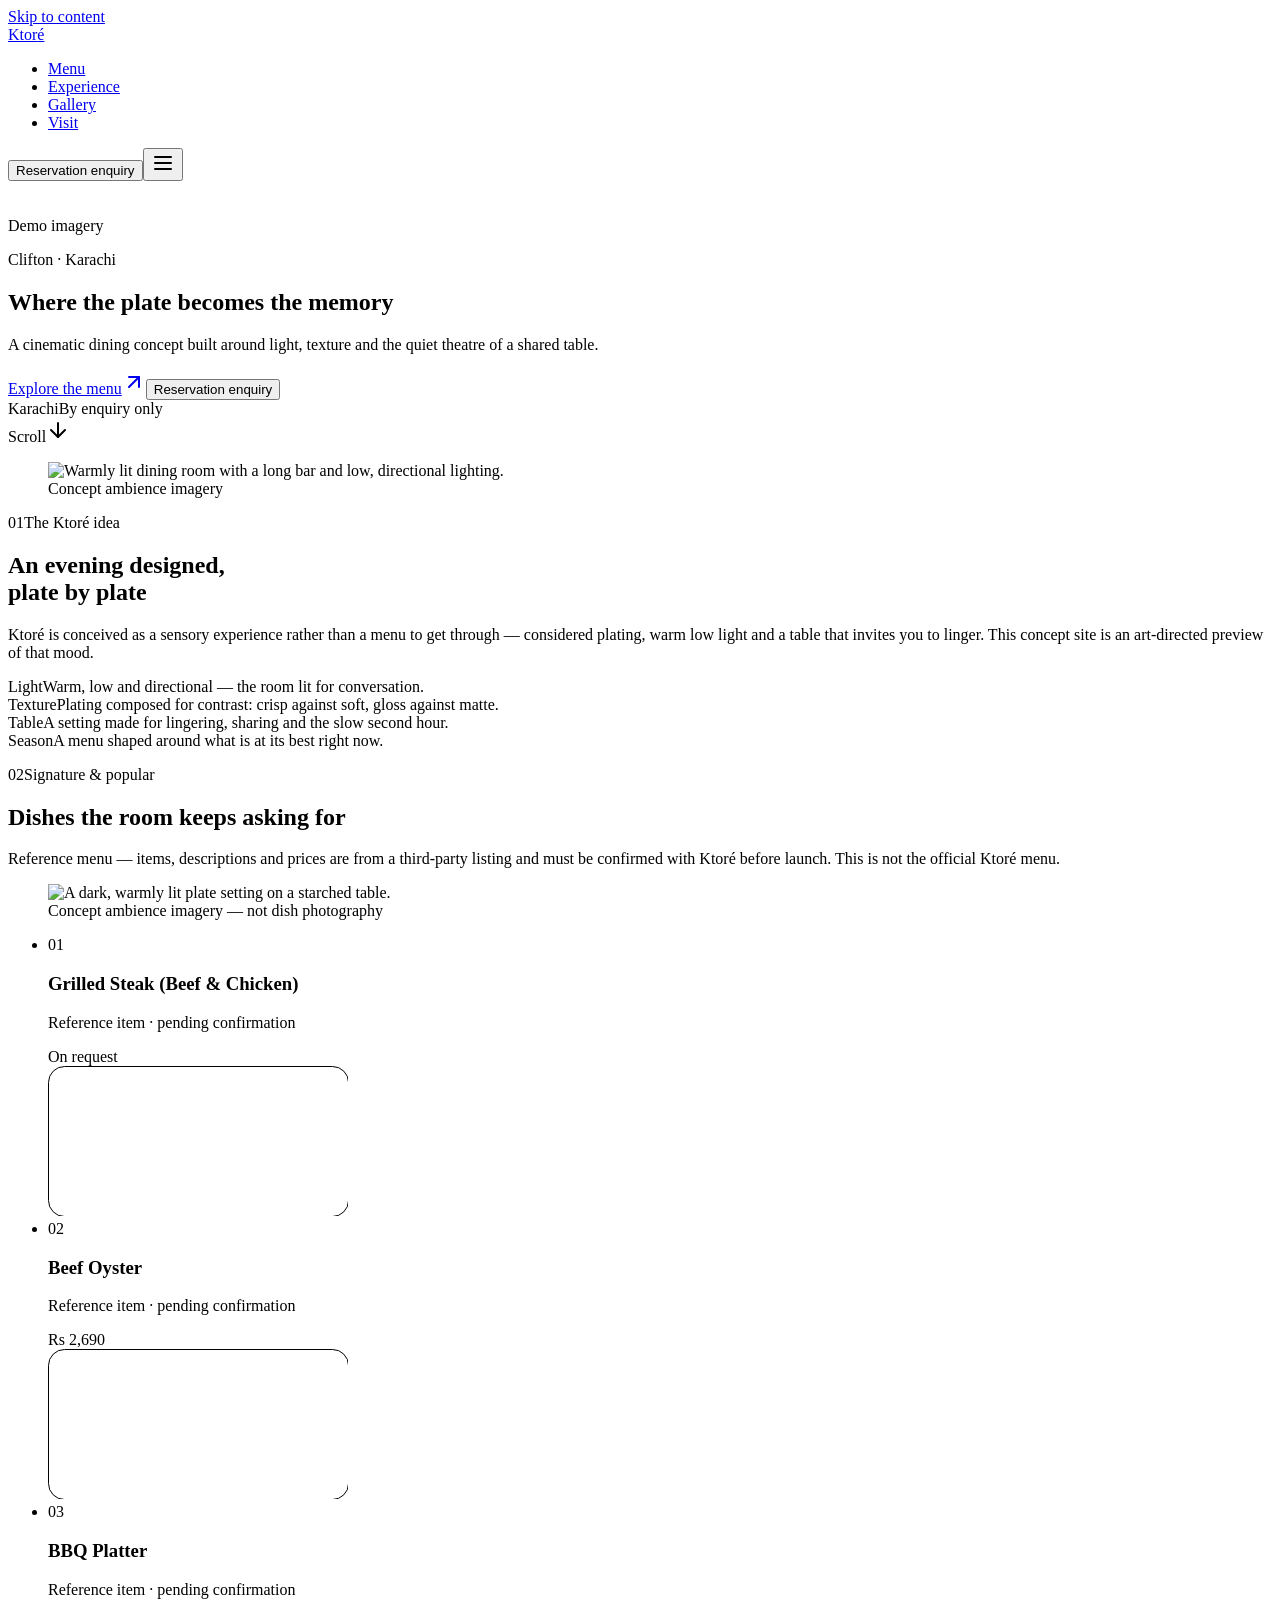
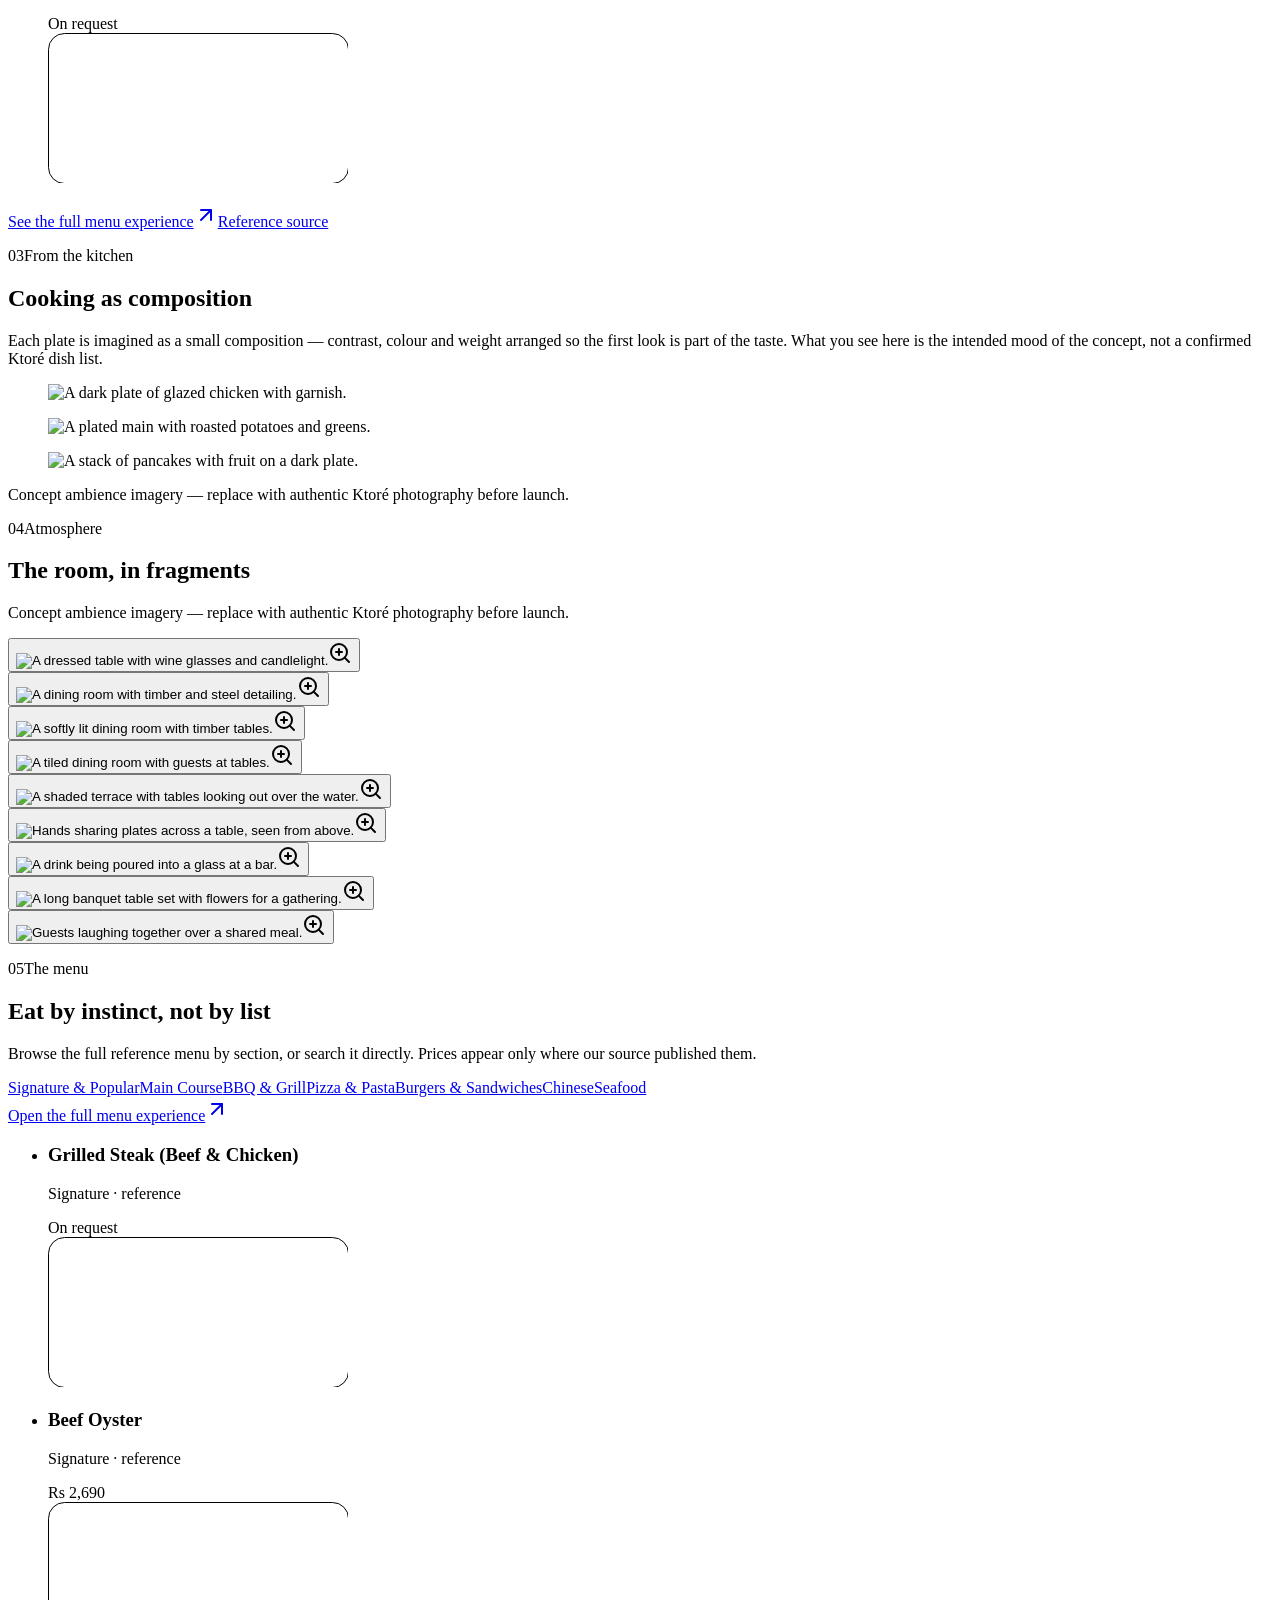
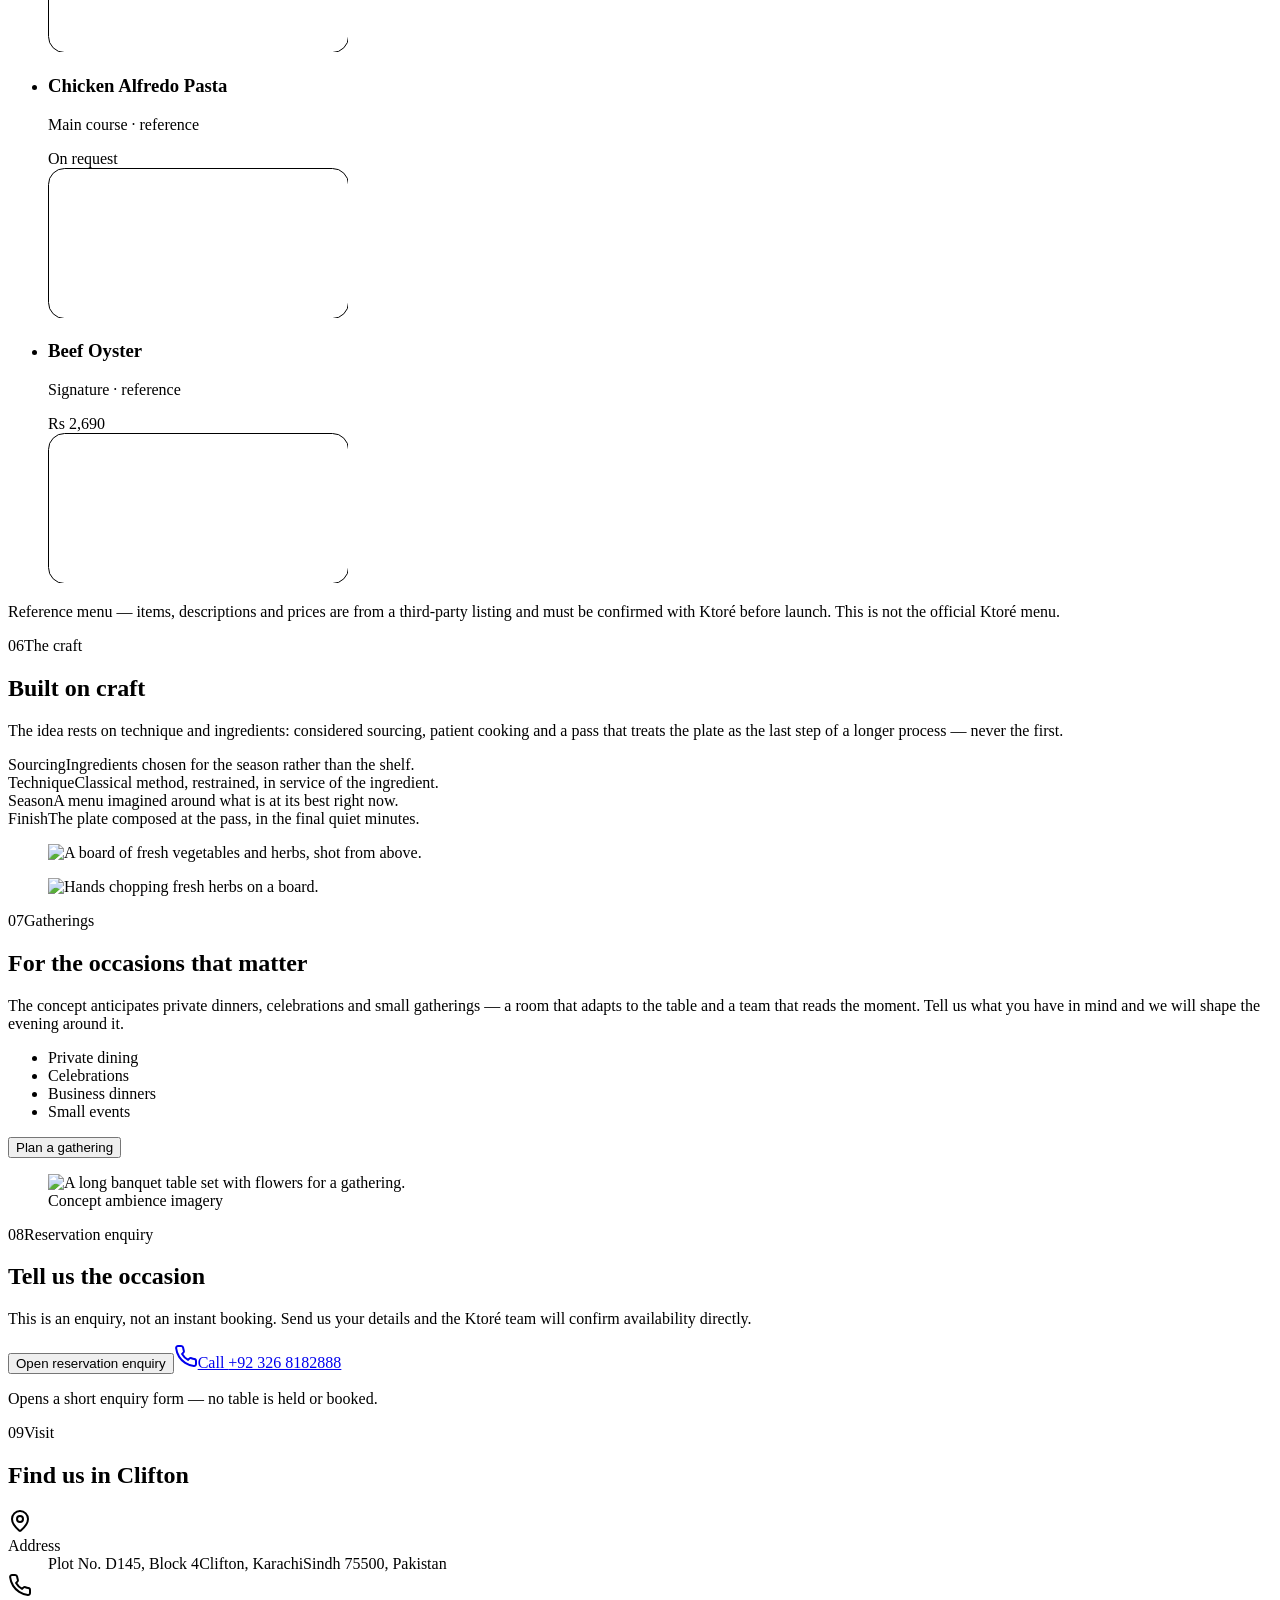
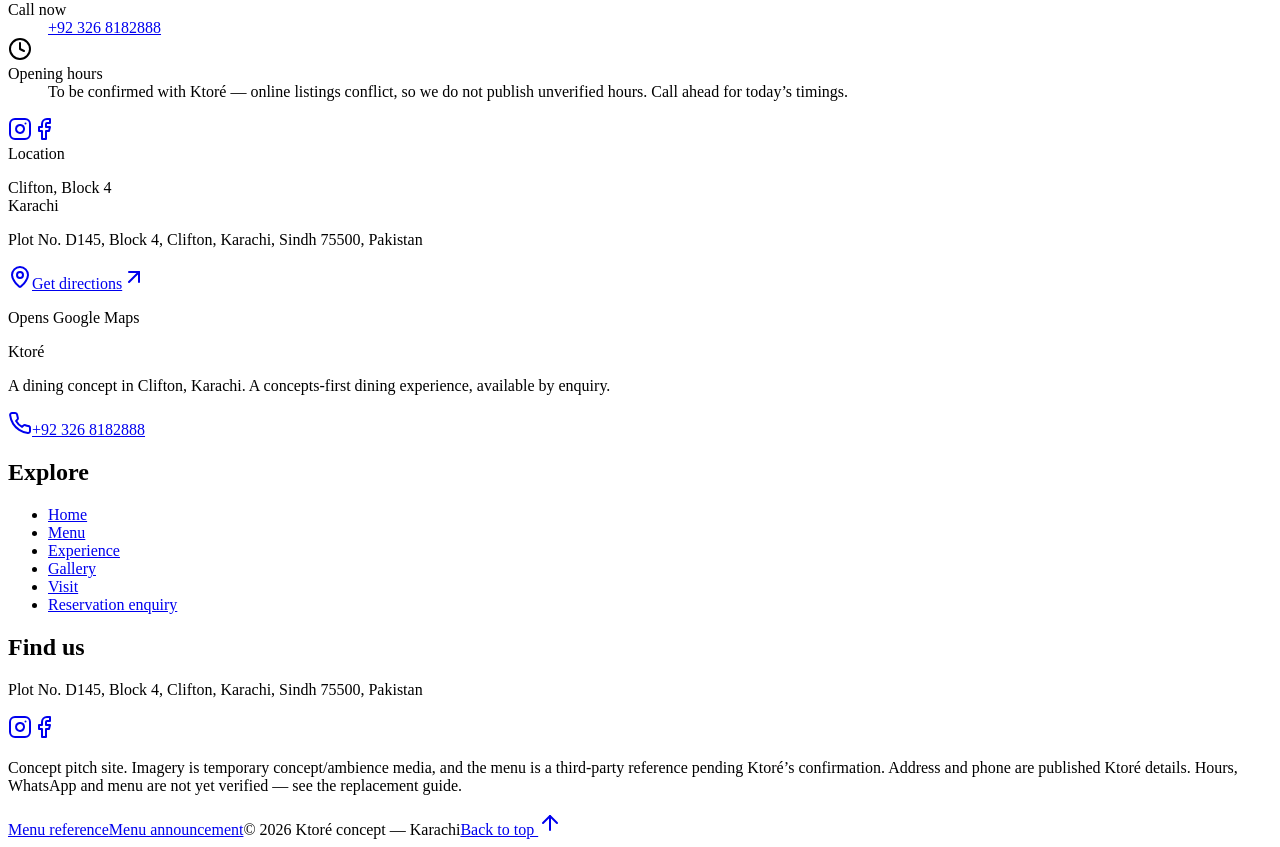
==== index.html @ 0208e98a "Ktore site — static export (text assets)" ====
<!DOCTYPE html><html lang="en"><head><meta charSet="utf-8"/><meta name="viewport" content="width=device-width, initial-scale=1"/><link rel="preload" as="image" href="/img/hero-slide-02.webp"/><link rel="preload" as="image" href="/img/hero-slide-03.webp"/><link rel="preload" as="image" href="/img/hero-slide-04.webp"/><link rel="preload" as="image" href="/img/hero-slide-01.webp" fetchPriority="high"/><link rel="stylesheet" href="/ktore/_next/static/css/7cfe028aac19ba8f.css" data-precedence="next"/><link rel="preload" as="script" fetchPriority="low" href="/ktore/_next/static/chunks/webpack-a883619502484ed4.js"/><script src="/ktore/_next/static/chunks/4bd1b696-903e752e9f93d89a.js" async=""></script><script src="/ktore/_next/static/chunks/517-4ba7aa63a525c199.js" async=""></script><script src="/ktore/_next/static/chunks/main-app-87e0a682cb314e7c.js" async=""></script><script src="/ktore/_next/static/chunks/173-38a0101bf500a076.js" async=""></script><script src="/ktore/_next/static/chunks/131-b9335e975015b406.js" async=""></script><script src="/ktore/_next/static/chunks/27-d2fb5fcc09aec7f6.js" async=""></script><script src="/ktore/_next/static/chunks/854-4ea108e101dfb0ae.js" async=""></script><script src="/ktore/_next/static/chunks/app/page-05467b8fd0f27588.js" async=""></script><script src="/ktore/_next/static/chunks/app/layout-158762ee330149ae.js" async=""></script><meta name="theme-color" content="#10272D"/><meta name="color-scheme" content="light"/><title>Ktoré — Cinematic dining in Clifton, Karachi</title><meta name="description" content="Ktoré is a dining concept in Clifton, Karachi — considered plating, warm low light and a table made for lingering. Explore the concept menu, ambience and reservation enquiry."/><meta name="application-name" content="Ktoré"/><meta name="keywords" content="Ktoré,Ktore Karachi,restaurant Clifton,dining Karachi,Ktoré menu"/><meta name="robots" content="index, follow"/><meta property="og:title" content="Ktoré — Cinematic dining in Clifton, Karachi"/><meta property="og:description" content="A sensory dining concept in Clifton, Karachi. Explore the reference menu, ambience gallery and reservation enquiry."/><meta property="og:url" content="https://ktore.example"/><meta property="og:site_name" content="Ktoré"/><meta property="og:image" content="https://ktore.example/media/demo/hero-poster.jpg"/><meta property="og:image:width" content="1920"/><meta property="og:image:height" content="1080"/><meta property="og:image:alt" content="Warmly lit dining table"/><meta property="og:type" content="website"/><meta name="twitter:card" content="summary_large_image"/><meta name="twitter:title" content="Ktoré — Cinematic dining in Clifton, Karachi"/><meta name="twitter:description" content="A sensory dining concept in Clifton, Karachi."/><meta name="twitter:image" content="https://ktore.example/media/demo/hero-poster.jpg"/><link rel="icon" href="/ktore/icon.svg?fee47fb4faf3935b" type="image/svg+xml" sizes="any"/><script src="/ktore/_next/static/chunks/polyfills-42372ed130431b0a.js" noModule=""></script></head><body><a href="#main" class="sr-only focus:not-sr-only focus:fixed focus:left-4 focus:top-4 focus:z-[100] focus:rounded-md focus:bg-petrol focus:px-4 focus:py-2 focus:text-porcelain">Skip to content</a><header class="fixed inset-x-0 top-0 z-50 transition-[background-color,backdrop-filter,border-color,padding] duration-500 ease-editorial py-4"><div class="container"><div class="flex items-center justify-between gap-4 rounded-xl px-3.5 transition-all duration-500 ease-editorial sm:px-4 h-[3.1rem] sm:h-[3.35rem] border border-transparent bg-petrol/0"><a aria-label="Ktoré — home" class="flex min-h-[44px] items-center gap-2.5 rounded-md px-1 py-1" href="/ktore"><span aria-hidden="true" class="h-[7px] w-[7px] rounded-full bg-copper shadow-[0_0_0_4px_rgba(212,164,125,0.18)]"></span><span class="font-display text-[1.55rem] leading-none tracking-[-0.03em] text-porcelain">Ktor<span class="text-copper">é</span></span></a><nav aria-label="Primary" class="hidden md:block"><ul class="flex items-center gap-1"><li><a class="rounded-md px-3.5 py-2 text-[0.83rem] font-medium tracking-tight text-porcelain/80 transition-colors duration-200 hover:text-porcelain" href="/ktore/menu">Menu</a></li><li><a class="rounded-md px-3.5 py-2 text-[0.83rem] font-medium tracking-tight text-porcelain/80 transition-colors duration-200 hover:text-porcelain" href="/ktore#experience">Experience</a></li><li><a class="rounded-md px-3.5 py-2 text-[0.83rem] font-medium tracking-tight text-porcelain/80 transition-colors duration-200 hover:text-porcelain" href="/ktore#gallery">Gallery</a></li><li><a class="rounded-md px-3.5 py-2 text-[0.83rem] font-medium tracking-tight text-porcelain/80 transition-colors duration-200 hover:text-porcelain" href="/ktore#visit">Visit</a></li></ul></nav><div class="flex items-center gap-2"><button class="relative items-center justify-center gap-2 whitespace-nowrap rounded-full font-sans font-medium tracking-tight transition-[transform,border-color,background-color,color,box-shadow] duration-200 ease-editorial active:scale-[0.97] disabled:pointer-events-none disabled:opacity-50 focus-visible:outline-none cta-glass hover:-translate-y-[1px] h-9 px-4 text-[0.8rem] hidden sm:inline-flex" type="button">Reservation enquiry</button><button type="button" aria-label="Open navigation menu" class="inline-flex h-11 w-11 items-center justify-center rounded-full text-porcelain transition-colors hover:bg-porcelain/10 md:hidden" aria-haspopup="dialog" aria-expanded="false" data-state="closed"><svg xmlns="http://www.w3.org/2000/svg" width="24" height="24" viewBox="0 0 24 24" fill="none" stroke="currentColor" stroke-width="2" stroke-linecap="round" stroke-linejoin="round" class="lucide lucide-menu h-5 w-5" aria-hidden="true"><line x1="4" x2="20" y1="12" y2="12"></line><line x1="4" x2="20" y1="6" y2="6"></line><line x1="4" x2="20" y1="18" y2="18"></line></svg></button></div></div></div></header><main id="main"><section aria-label="Introduction" class="relative isolate flex min-h-[90svh] flex-col justify-end overflow-hidden bg-petrol-deep pb-14 pt-28 text-porcelain sm:min-h-[92svh] sm:pb-20 sm:pt-32 lg:min-h-screen"><div class="absolute inset-0 overflow-hidden"><div class="absolute inset-0" aria-hidden="true"><div class="hidden"><img src="/img/hero-slide-02.webp" alt="" aria-hidden="true"/><img src="/img/hero-slide-03.webp" alt="" aria-hidden="true"/><img src="/img/hero-slide-04.webp" alt="" aria-hidden="true"/></div><img src="/img/hero-slide-01.webp" alt="" aria-hidden="true" decoding="async" fetchPriority="high" class="absolute inset-0 h-full w-full object-cover object-center"/><img src="/img/hero-slide-01.webp" alt="" aria-hidden="true" decoding="async" class="absolute inset-0 h-full w-full object-cover object-center" style="animation:hero-reveal 5000ms cubic-bezier(0.42, 0, 0.58, 1) both, slow-drift 26s cubic-bezier(0.65, 0, 0.35, 1) infinite"/></div><div aria-hidden="true" class="absolute inset-0" style="background:linear-gradient(180deg, rgba(8,22,26,0.5) 0%, rgba(8,22,26,0.2) 28%, rgba(8,22,26,0.5) 62%, rgba(8,22,26,0.9) 100%)"></div><div aria-hidden="true" class="absolute inset-0" style="background:radial-gradient(115% 78% at 50% 30%, rgba(8,22,26,0) 42%, rgba(8,22,26,0.5) 100%)"></div><span class="absolute bottom-3 right-4 z-10 hidden text-2xs uppercase tracking-label text-porcelain/45 sm:block">Demo imagery</span></div><div class="container relative z-10"><div class="max-w-[62rem]"><p class="label flex items-center gap-3 text-copper animate-fade-rise [animation-delay:var(--d)] [animation-fill-mode:both]" style="--d:80ms"><span aria-hidden="true" class="h-px w-8 bg-copper/70"></span>Clifton · Karachi</p><h1 class="mt-5 font-display text-display-lg font-normal text-porcelain text-shadow-cinematic"><span class="block animate-fade-rise [animation-delay:var(--d)] [animation-fill-mode:both]" style="--d:180ms">Where the plate<!-- --> </span><span class="block animate-fade-rise [animation-delay:var(--d)] [animation-fill-mode:both]" style="--d:300ms">becomes the <span class="italic text-copper">memory</span></span></h1><p class="mt-7 max-w-[34rem] text-[1.02rem] leading-relaxed text-porcelain/80 animate-fade-rise [animation-delay:var(--d)] [animation-fill-mode:both]" style="--d:440ms">A cinematic dining concept built around light, texture and the quiet theatre of a shared table.</p><div class="mt-9 flex flex-col gap-3 sm:flex-row sm:items-center animate-fade-rise [animation-delay:var(--d)] [animation-fill-mode:both]" style="--d:560ms"><a class="relative inline-flex items-center justify-center gap-2 whitespace-nowrap rounded-full font-sans font-medium tracking-tight transition-[transform,border-color,background-color,color,box-shadow] duration-200 ease-editorial active:scale-[0.97] disabled:pointer-events-none disabled:opacity-50 focus-visible:outline-none cta-glass hover:-translate-y-[1px] h-[3.35rem] px-8 text-[0.95rem]" href="/ktore/menu">Explore the menu<svg xmlns="http://www.w3.org/2000/svg" width="24" height="24" viewBox="0 0 24 24" fill="none" stroke="currentColor" stroke-width="2" stroke-linecap="round" stroke-linejoin="round" class="lucide lucide-arrow-up-right h-4 w-4" aria-hidden="true"><path d="M7 7h10v10"></path><path d="M7 17 17 7"></path></svg></a><button class="relative inline-flex items-center justify-center gap-2 whitespace-nowrap rounded-full font-sans font-medium tracking-tight transition-[transform,border-color,background-color,color,box-shadow] duration-200 ease-editorial active:scale-[0.97] disabled:pointer-events-none disabled:opacity-50 focus-visible:outline-none cta-glass h-[3.35rem] px-8 text-[0.95rem]" type="button">Reservation enquiry</button></div><div class="mt-10 flex items-center gap-4 text-2xs uppercase tracking-label text-porcelain/55 animate-fade-rise [animation-delay:var(--d)] [animation-fill-mode:both]" style="--d:680ms"><span>Karachi</span><span aria-hidden="true" class="h-3 w-px bg-porcelain/25"></span><span>By enquiry only</span></div></div></div><div aria-hidden="true" class="pointer-events-none absolute bottom-7 left-1/2 z-10 hidden -translate-x-1/2 flex-col items-center gap-2 lg:flex animate-fade-rise [animation-delay:var(--d)] [animation-fill-mode:both]" style="--d:820ms"><span class="text-2xs uppercase tracking-label text-porcelain/45">Scroll</span><span class="relative h-12 w-px overflow-hidden bg-porcelain/20"><span class="absolute inset-x-0 top-0 h-4 bg-copper animate-scroll-cue"></span></span><svg xmlns="http://www.w3.org/2000/svg" width="24" height="24" viewBox="0 0 24 24" fill="none" stroke="currentColor" stroke-width="2" stroke-linecap="round" stroke-linejoin="round" class="lucide lucide-arrow-down h-3 w-3 text-porcelain/40"><path d="M12 5v14"></path><path d="m19 12-7 7-7-7"></path></svg></div></section><section id="experience" aria-labelledby="experience-title" class="relative bg-porcelain"><div class="border-b border-line/10 bg-porcelain-dim"><div class="container py-14 sm:py-20"><div class="reveal"><figure class="relative mx-auto max-w-[72rem] overflow-hidden rounded-2xl shadow-lift"><div class="aspect-[3/2] w-full sm:aspect-[16/7]"><img src="/img/gal-interior-01.webp" srcSet="/img/gal-interior-01-sm.webp 720w, /img/gal-interior-01.webp 1600w" sizes="(max-width: 768px) 100vw, 1024px" alt="Warmly lit dining room with a long bar and low, directional lighting." loading="lazy" decoding="async" fetchPriority="auto" class="h-full w-full object-cover scale-[1.02]"/></div><div aria-hidden="true" class="pointer-events-none absolute inset-0" style="background:linear-gradient(180deg, rgba(8,22,26,0.10) 0%, rgba(8,22,26,0) 40%, rgba(8,22,26,0.35) 100%)"></div><figcaption class="absolute bottom-3 left-4 text-2xs uppercase tracking-label text-porcelain/70">Concept ambience imagery</figcaption></figure></div></div></div><div class="container py-16 sm:py-28"><div class="grid gap-12 lg:grid-cols-12 lg:gap-16"><div class="reveal min-w-0 lg:col-span-5"><p class="label flex items-center gap-3 text-copper-deep"><span aria-hidden="true" class="h-px w-8 bg-copper-deep/60"></span><span class="text-petrol/40">01</span>The Ktoré idea</p><h2 class="font-display font-normal tracking-tight mt-5 text-petrol" id="experience-title">An evening designed,<br/><span class="italic text-copper-deep">plate by plate</span></h2></div><div class="min-w-0 lg:col-span-6 lg:col-start-7"><div class="reveal"><p class="text-[1.06rem] leading-relaxed text-petrol/75">Ktoré is conceived as a sensory experience rather than a menu to get through — considered plating, warm low light and a table that invites you to linger. This concept site is an art-directed preview of that mood.</p></div><div class="mt-10"><div class="reveal"><div class="group grid grid-cols-[auto_1fr] items-baseline gap-x-6 border-t border-line/10 py-5"><span class="font-display text-[1.3rem] text-petrol">Light</span><span class="text-[0.95rem] leading-relaxed text-petrol/65">Warm, low and directional — the room lit for conversation.</span></div></div><div class="reveal"><div class="group grid grid-cols-[auto_1fr] items-baseline gap-x-6 border-t border-line/10 py-5"><span class="font-display text-[1.3rem] text-petrol">Texture</span><span class="text-[0.95rem] leading-relaxed text-petrol/65">Plating composed for contrast: crisp against soft, gloss against matte.</span></div></div><div class="reveal"><div class="group grid grid-cols-[auto_1fr] items-baseline gap-x-6 border-t border-line/10 py-5"><span class="font-display text-[1.3rem] text-petrol">Table</span><span class="text-[0.95rem] leading-relaxed text-petrol/65">A setting made for lingering, sharing and the slow second hour.</span></div></div><div class="reveal"><div class="group grid grid-cols-[auto_1fr] items-baseline gap-x-6 border-t border-line/10 py-5"><span class="font-display text-[1.3rem] text-petrol">Season</span><span class="text-[0.95rem] leading-relaxed text-petrol/65">A menu shaped around what is at its best right now.</span></div></div><span aria-hidden="true" class="block h-px w-full bg-line/10"></span></div></div></div></div></section><section id="signature" aria-labelledby="signature-title" class="relative bg-petrol-deep py-20 text-porcelain sm:py-28"><div class="container"><div class="flex flex-col gap-4 sm:flex-row sm:items-end sm:justify-between"><div class="reveal"><p class="label flex items-center gap-3 text-copper"><span aria-hidden="true" class="h-px w-8 bg-copper/70"></span><span class="text-porcelain/45">02</span>Signature &amp; popular</p><h2 class="font-display font-normal tracking-tight mt-5 max-w-[18ch] text-porcelain" id="signature-title">Dishes the room <span class="italic text-copper">keeps asking for</span></h2></div><div class="reveal"><p class="max-w-[30rem] text-[0.95rem] leading-relaxed text-porcelain/60">Reference menu — items, descriptions and prices are from a third-party listing and must be confirmed with Ktoré before launch. This is not the official Ktoré menu.</p></div></div><div class="mt-14 grid gap-10 lg:grid-cols-12 lg:gap-14"><div class="reveal min-w-0 lg:col-span-5"><figure class="overflow-hidden rounded-2xl"><div class="aspect-[4/5] w-full"><img src="/img/gal-plate-04.webp" srcSet="/img/gal-plate-04-sm.webp 720w, /img/gal-plate-04.webp 1600w" sizes="(max-width: 1024px) 100vw, 40vw" alt="A dark, warmly lit plate setting on a starched table." loading="lazy" decoding="async" fetchPriority="auto" class="h-full w-full object-cover"/></div><figcaption class="mt-3 flex items-center gap-2 text-2xs uppercase tracking-label text-porcelain/45"><span aria-hidden="true" class="h-1.5 w-1.5 rounded-full bg-copper"></span>Concept ambience imagery — not dish photography</figcaption></figure></div><div class="min-w-0 lg:col-span-7"><ul class="flex flex-col gap-3"><li class="reveal"><div class="group relative rounded-2xl" data-stroke="on"><div class="flex items-center justify-between gap-6 px-6 py-6 sm:px-8 sm:py-7"><div class="min-w-0"><div class="flex items-center gap-3"><span class="font-sans text-2xs tabular-nums text-porcelain/40">01</span><h3 class="truncate font-display text-[1.35rem] leading-tight text-porcelain sm:text-[1.6rem]">Grilled Steak (Beef &amp; Chicken)</h3></div><p class="mt-2 pl-8 text-2xs uppercase tracking-label text-porcelain/45">Reference item · pending confirmation</p></div><div class="shrink-0 text-right"><span class="font-display text-[1.05rem] text-copper">On request</span></div></div><svg aria-hidden="true" class="pointer-events-none absolute inset-0 h-full w-full text-copper" fill="none"><rect x="0.5" y="0.5" width="100%" height="100%" rx="16" pathLength="1" stroke="currentColor" stroke-width="1" class="stroke-draw"></rect></svg></div></li><li class="reveal"><div class="group relative rounded-2xl"><div class="flex items-center justify-between gap-6 px-6 py-6 sm:px-8 sm:py-7"><div class="min-w-0"><div class="flex items-center gap-3"><span class="font-sans text-2xs tabular-nums text-porcelain/40">02</span><h3 class="truncate font-display text-[1.35rem] leading-tight text-porcelain sm:text-[1.6rem]">Beef Oyster</h3></div><p class="mt-2 pl-8 text-2xs uppercase tracking-label text-porcelain/45">Reference item · pending confirmation</p></div><div class="shrink-0 text-right"><span class="font-display text-[1.05rem] text-copper">Rs 2,690</span></div></div><svg aria-hidden="true" class="pointer-events-none absolute inset-0 h-full w-full text-mist" fill="none"><rect x="0.5" y="0.5" width="100%" height="100%" rx="16" pathLength="1" stroke="currentColor" stroke-width="1" class="stroke-draw"></rect></svg></div></li><li class="reveal"><div class="group relative rounded-2xl"><div class="flex items-center justify-between gap-6 px-6 py-6 sm:px-8 sm:py-7"><div class="min-w-0"><div class="flex items-center gap-3"><span class="font-sans text-2xs tabular-nums text-porcelain/40">03</span><h3 class="truncate font-display text-[1.35rem] leading-tight text-porcelain sm:text-[1.6rem]">BBQ Platter</h3></div><p class="mt-2 pl-8 text-2xs uppercase tracking-label text-porcelain/45">Reference item · pending confirmation</p></div><div class="shrink-0 text-right"><span class="font-display text-[1.05rem] text-copper">On request</span></div></div><svg aria-hidden="true" class="pointer-events-none absolute inset-0 h-full w-full text-mist" fill="none"><rect x="0.5" y="0.5" width="100%" height="100%" rx="16" pathLength="1" stroke="currentColor" stroke-width="1" class="stroke-draw"></rect></svg></div></li></ul><div class="reveal"><div class="mt-8 flex flex-wrap items-center gap-x-6 gap-y-3"><a class="group inline-flex items-center gap-2 py-1.5 text-[0.9rem] font-medium text-porcelain" href="/ktore/menu"><span class="link-underline">See the full menu experience</span><svg xmlns="http://www.w3.org/2000/svg" width="24" height="24" viewBox="0 0 24 24" fill="none" stroke="currentColor" stroke-width="2" stroke-linecap="round" stroke-linejoin="round" class="lucide lucide-arrow-up-right h-4 w-4 text-copper transition-transform duration-300 group-hover:-translate-y-0.5 group-hover:translate-x-0.5" aria-hidden="true"><path d="M7 7h10v10"></path><path d="M7 17 17 7"></path></svg></a><a href="https://foodiespakistan.pk/karachi/ktore-menu-karachi-with-prices/" target="_blank" rel="noopener noreferrer" class="inline-flex min-h-[24px] items-center py-1 text-2xs uppercase tracking-label text-porcelain/45 underline-offset-4 hover:text-porcelain/80 hover:underline">Reference source</a></div></div></div></div></div></section><section id="culinary" aria-labelledby="culinary-title" class="relative bg-porcelain-dim py-20 sm:py-28"><div class="container"><div class="grid gap-8 lg:grid-cols-12 lg:items-end lg:gap-14"><div class="reveal min-w-0 lg:col-span-7"><p class="label flex items-center gap-3 text-copper-deep"><span aria-hidden="true" class="h-px w-8 bg-copper-deep/60"></span><span class="text-petrol/40">03</span>From the kitchen</p><h2 class="font-display font-normal tracking-tight mt-5 max-w-[15ch] text-petrol" id="culinary-title">Cooking as <span class="italic text-copper-deep">composition</span></h2></div><div class="reveal min-w-0 lg:col-span-5"><p class="text-[1rem] leading-relaxed text-petrol/70">Each plate is imagined as a small composition — contrast, colour and weight arranged so the first look is part of the taste. What you see here is the intended mood of the concept, not a confirmed Ktoré dish list.</p></div></div><div class="mt-12 grid grid-cols-2 gap-4 sm:gap-5 lg:grid-cols-12"><div class="reveal col-span-2 aspect-[4/3] min-w-0 sm:aspect-[16/9] lg:col-span-12 lg:aspect-[16/7]"><figure class="h-full w-full overflow-hidden rounded-2xl shadow-soft"><img src="/img/gal-plate-03.webp" srcSet="/img/gal-plate-03-sm.webp 720w, /img/gal-plate-03.webp 1600w" sizes="(max-width: 1024px) 100vw, 100vw" alt="A dark plate of glazed chicken with garnish." loading="lazy" decoding="async" fetchPriority="auto" class="h-full w-full object-cover"/></figure></div><div class="reveal col-span-1 aspect-[4/5] min-w-0 sm:aspect-[4/3] lg:col-span-6"><figure class="h-full w-full overflow-hidden rounded-2xl shadow-soft"><img src="/img/gal-plate-01.webp" srcSet="/img/gal-plate-01-sm.webp 720w, /img/gal-plate-01.webp 1600w" sizes="(max-width: 1024px) 50vw, 50vw" alt="A plated main with roasted potatoes and greens." loading="lazy" decoding="async" fetchPriority="auto" class="h-full w-full object-cover"/></figure></div><div class="reveal col-span-1 aspect-[4/5] min-w-0 sm:aspect-[4/3] lg:col-span-6"><figure class="h-full w-full overflow-hidden rounded-2xl shadow-soft"><img src="/img/gal-dessert-01.webp" srcSet="/img/gal-dessert-01-sm.webp 720w, /img/gal-dessert-01.webp 1600w" sizes="(max-width: 1024px) 50vw, 50vw" alt="A stack of pancakes with fruit on a dark plate." loading="lazy" decoding="async" fetchPriority="auto" class="h-full w-full object-cover"/></figure></div></div><p class="mt-5 text-2xs uppercase tracking-label text-petrol/45">Concept ambience imagery — replace with authentic Ktoré photography before launch.</p></div></section><section id="gallery" aria-labelledby="gallery-title" class="relative bg-petrol-deep py-20 text-porcelain sm:py-28"><div class="container"><div class="flex flex-col gap-4 sm:flex-row sm:items-end sm:justify-between"><div class="reveal"><p class="label flex items-center gap-3 text-copper"><span aria-hidden="true" class="h-px w-8 bg-copper/70"></span><span class="text-porcelain/45">04</span>Atmosphere</p><h2 class="font-display font-normal tracking-tight mt-5 max-w-[16ch] text-porcelain" id="gallery-title">The room, <span class="italic text-copper">in fragments</span></h2></div><div class="reveal"><p class="max-w-[28rem] text-[0.9rem] leading-relaxed text-porcelain/60">Concept ambience imagery — replace with authentic Ktoré photography before launch.</p></div></div><div class="mt-12 grid grid-cols-2 gap-4 sm:gap-5 lg:grid-cols-12"><div class="reveal min-w-0 col-span-2 aspect-[4/5] lg:col-span-8 lg:aspect-[16/10]"><button type="button" aria-label="Open image 1 of 9: A dressed table with wine glasses and candlelight." class="group relative block h-full w-full overflow-hidden rounded-xl border border-line-invert/10 focus-visible:outline-none"><img src="/img/gal-atmosphere-01.webp" srcSet="/img/gal-atmosphere-01-sm.webp 720w, /img/gal-atmosphere-01.webp 1600w" sizes="(max-width: 640px) 50vw, (max-width: 1024px) 33vw, 25vw" alt="A dressed table with wine glasses and candlelight." loading="lazy" decoding="async" fetchPriority="auto" class="h-full w-full object-cover transition-transform duration-1000 ease-editorial group-hover:scale-[1.05]"/><span aria-hidden="true" class="absolute inset-0 bg-petrol-deep/0 transition-colors duration-500 group-hover:bg-petrol-deep/25"></span><span aria-hidden="true" class="absolute right-3 top-3 flex h-9 w-9 items-center justify-center rounded-full bg-porcelain/85 text-petrol opacity-0 transition-opacity duration-300 group-hover:opacity-100 group-focus-visible:opacity-100"><svg xmlns="http://www.w3.org/2000/svg" width="24" height="24" viewBox="0 0 24 24" fill="none" stroke="currentColor" stroke-width="2" stroke-linecap="round" stroke-linejoin="round" class="lucide lucide-zoom-in h-4 w-4"><circle cx="11" cy="11" r="8"></circle><line x1="21" x2="16.65" y1="21" y2="16.65"></line><line x1="11" x2="11" y1="8" y2="14"></line><line x1="8" x2="14" y1="11" y2="11"></line></svg></span></button></div><div class="reveal min-w-0 col-span-1 aspect-[3/4] lg:col-span-4 lg:aspect-[4/5]"><button type="button" aria-label="Open image 2 of 9: A dining room with timber and steel detailing." class="group relative block h-full w-full overflow-hidden rounded-xl border border-line-invert/10 focus-visible:outline-none"><img src="/img/gal-interior-02.webp" srcSet="/img/gal-interior-02-sm.webp 720w, /img/gal-interior-02.webp 1600w" sizes="(max-width: 640px) 50vw, (max-width: 1024px) 33vw, 25vw" alt="A dining room with timber and steel detailing." loading="lazy" decoding="async" fetchPriority="auto" class="h-full w-full object-cover transition-transform duration-1000 ease-editorial group-hover:scale-[1.05]"/><span aria-hidden="true" class="absolute inset-0 bg-petrol-deep/0 transition-colors duration-500 group-hover:bg-petrol-deep/25"></span><span aria-hidden="true" class="absolute right-3 top-3 flex h-9 w-9 items-center justify-center rounded-full bg-porcelain/85 text-petrol opacity-0 transition-opacity duration-300 group-hover:opacity-100 group-focus-visible:opacity-100"><svg xmlns="http://www.w3.org/2000/svg" width="24" height="24" viewBox="0 0 24 24" fill="none" stroke="currentColor" stroke-width="2" stroke-linecap="round" stroke-linejoin="round" class="lucide lucide-zoom-in h-4 w-4"><circle cx="11" cy="11" r="8"></circle><line x1="21" x2="16.65" y1="21" y2="16.65"></line><line x1="11" x2="11" y1="8" y2="14"></line><line x1="8" x2="14" y1="11" y2="11"></line></svg></span></button></div><div class="reveal min-w-0 col-span-1 aspect-[3/4] lg:col-span-4 lg:aspect-[4/5]"><button type="button" aria-label="Open image 3 of 9: A softly lit dining room with timber tables." class="group relative block h-full w-full overflow-hidden rounded-xl border border-line-invert/10 focus-visible:outline-none"><img src="/img/gal-interior-03.webp" srcSet="/img/gal-interior-03-sm.webp 720w, /img/gal-interior-03.webp 1600w" sizes="(max-width: 640px) 50vw, (max-width: 1024px) 33vw, 25vw" alt="A softly lit dining room with timber tables." loading="lazy" decoding="async" fetchPriority="auto" class="h-full w-full object-cover transition-transform duration-1000 ease-editorial group-hover:scale-[1.05]"/><span aria-hidden="true" class="absolute inset-0 bg-petrol-deep/0 transition-colors duration-500 group-hover:bg-petrol-deep/25"></span><span aria-hidden="true" class="absolute right-3 top-3 flex h-9 w-9 items-center justify-center rounded-full bg-porcelain/85 text-petrol opacity-0 transition-opacity duration-300 group-hover:opacity-100 group-focus-visible:opacity-100"><svg xmlns="http://www.w3.org/2000/svg" width="24" height="24" viewBox="0 0 24 24" fill="none" stroke="currentColor" stroke-width="2" stroke-linecap="round" stroke-linejoin="round" class="lucide lucide-zoom-in h-4 w-4"><circle cx="11" cy="11" r="8"></circle><line x1="21" x2="16.65" y1="21" y2="16.65"></line><line x1="11" x2="11" y1="8" y2="14"></line><line x1="8" x2="14" y1="11" y2="11"></line></svg></span></button></div><div class="reveal min-w-0 col-span-1 aspect-[4/5] lg:col-span-4 lg:aspect-[4/5]"><button type="button" aria-label="Open image 4 of 9: A tiled dining room with guests at tables." class="group relative block h-full w-full overflow-hidden rounded-xl border border-line-invert/10 focus-visible:outline-none"><img src="/img/gal-interior-05.webp" srcSet="/img/gal-interior-05-sm.webp 720w, /img/gal-interior-05.webp 1600w" sizes="(max-width: 640px) 50vw, (max-width: 1024px) 33vw, 25vw" alt="A tiled dining room with guests at tables." loading="lazy" decoding="async" fetchPriority="auto" class="h-full w-full object-cover transition-transform duration-1000 ease-editorial group-hover:scale-[1.05]"/><span aria-hidden="true" class="absolute inset-0 bg-petrol-deep/0 transition-colors duration-500 group-hover:bg-petrol-deep/25"></span><span aria-hidden="true" class="absolute right-3 top-3 flex h-9 w-9 items-center justify-center rounded-full bg-porcelain/85 text-petrol opacity-0 transition-opacity duration-300 group-hover:opacity-100 group-focus-visible:opacity-100"><svg xmlns="http://www.w3.org/2000/svg" width="24" height="24" viewBox="0 0 24 24" fill="none" stroke="currentColor" stroke-width="2" stroke-linecap="round" stroke-linejoin="round" class="lucide lucide-zoom-in h-4 w-4"><circle cx="11" cy="11" r="8"></circle><line x1="21" x2="16.65" y1="21" y2="16.65"></line><line x1="11" x2="11" y1="8" y2="14"></line><line x1="8" x2="14" y1="11" y2="11"></line></svg></span></button></div><div class="reveal min-w-0 col-span-1 aspect-[4/5] lg:col-span-4 lg:aspect-[4/5]"><button type="button" aria-label="Open image 5 of 9: A shaded terrace with tables looking out over the water." class="group relative block h-full w-full overflow-hidden rounded-xl border border-line-invert/10 focus-visible:outline-none"><img src="/img/gal-terrace-01.webp" srcSet="/img/gal-terrace-01-sm.webp 720w, /img/gal-terrace-01.webp 1600w" sizes="(max-width: 640px) 50vw, (max-width: 1024px) 33vw, 25vw" alt="A shaded terrace with tables looking out over the water." loading="lazy" decoding="async" fetchPriority="auto" class="h-full w-full object-cover transition-transform duration-1000 ease-editorial group-hover:scale-[1.05]"/><span aria-hidden="true" class="absolute inset-0 bg-petrol-deep/0 transition-colors duration-500 group-hover:bg-petrol-deep/25"></span><span aria-hidden="true" class="absolute right-3 top-3 flex h-9 w-9 items-center justify-center rounded-full bg-porcelain/85 text-petrol opacity-0 transition-opacity duration-300 group-hover:opacity-100 group-focus-visible:opacity-100"><svg xmlns="http://www.w3.org/2000/svg" width="24" height="24" viewBox="0 0 24 24" fill="none" stroke="currentColor" stroke-width="2" stroke-linecap="round" stroke-linejoin="round" class="lucide lucide-zoom-in h-4 w-4"><circle cx="11" cy="11" r="8"></circle><line x1="21" x2="16.65" y1="21" y2="16.65"></line><line x1="11" x2="11" y1="8" y2="14"></line><line x1="8" x2="14" y1="11" y2="11"></line></svg></span></button></div><div class="reveal min-w-0 col-span-1 aspect-square lg:col-span-6 lg:aspect-[16/11]"><button type="button" aria-label="Open image 6 of 9: Hands sharing plates across a table, seen from above." class="group relative block h-full w-full overflow-hidden rounded-xl border border-line-invert/10 focus-visible:outline-none"><img src="/img/gal-dining-01.webp" srcSet="/img/gal-dining-01-sm.webp 720w, /img/gal-dining-01.webp 1600w" sizes="(max-width: 640px) 50vw, (max-width: 1024px) 33vw, 25vw" alt="Hands sharing plates across a table, seen from above." loading="lazy" decoding="async" fetchPriority="auto" class="h-full w-full object-cover transition-transform duration-1000 ease-editorial group-hover:scale-[1.05]"/><span aria-hidden="true" class="absolute inset-0 bg-petrol-deep/0 transition-colors duration-500 group-hover:bg-petrol-deep/25"></span><span aria-hidden="true" class="absolute right-3 top-3 flex h-9 w-9 items-center justify-center rounded-full bg-porcelain/85 text-petrol opacity-0 transition-opacity duration-300 group-hover:opacity-100 group-focus-visible:opacity-100"><svg xmlns="http://www.w3.org/2000/svg" width="24" height="24" viewBox="0 0 24 24" fill="none" stroke="currentColor" stroke-width="2" stroke-linecap="round" stroke-linejoin="round" class="lucide lucide-zoom-in h-4 w-4"><circle cx="11" cy="11" r="8"></circle><line x1="21" x2="16.65" y1="21" y2="16.65"></line><line x1="11" x2="11" y1="8" y2="14"></line><line x1="8" x2="14" y1="11" y2="11"></line></svg></span></button></div><div class="reveal min-w-0 col-span-1 aspect-square lg:col-span-6 lg:aspect-[16/11]"><button type="button" aria-label="Open image 7 of 9: A drink being poured into a glass at a bar." class="group relative block h-full w-full overflow-hidden rounded-xl border border-line-invert/10 focus-visible:outline-none"><img src="/img/gal-pour-01.webp" srcSet="/img/gal-pour-01-sm.webp 720w, /img/gal-pour-01.webp 1600w" sizes="(max-width: 640px) 50vw, (max-width: 1024px) 33vw, 25vw" alt="A drink being poured into a glass at a bar." loading="lazy" decoding="async" fetchPriority="auto" class="h-full w-full object-cover transition-transform duration-1000 ease-editorial group-hover:scale-[1.05]"/><span aria-hidden="true" class="absolute inset-0 bg-petrol-deep/0 transition-colors duration-500 group-hover:bg-petrol-deep/25"></span><span aria-hidden="true" class="absolute right-3 top-3 flex h-9 w-9 items-center justify-center rounded-full bg-porcelain/85 text-petrol opacity-0 transition-opacity duration-300 group-hover:opacity-100 group-focus-visible:opacity-100"><svg xmlns="http://www.w3.org/2000/svg" width="24" height="24" viewBox="0 0 24 24" fill="none" stroke="currentColor" stroke-width="2" stroke-linecap="round" stroke-linejoin="round" class="lucide lucide-zoom-in h-4 w-4"><circle cx="11" cy="11" r="8"></circle><line x1="21" x2="16.65" y1="21" y2="16.65"></line><line x1="11" x2="11" y1="8" y2="14"></line><line x1="8" x2="14" y1="11" y2="11"></line></svg></span></button></div><div class="reveal min-w-0 col-span-1 aspect-square lg:col-span-6 lg:aspect-[16/11]"><button type="button" aria-label="Open image 8 of 9: A long banquet table set with flowers for a gathering." class="group relative block h-full w-full overflow-hidden rounded-xl border border-line-invert/10 focus-visible:outline-none"><img src="/img/gal-event-01.webp" srcSet="/img/gal-event-01-sm.webp 720w, /img/gal-event-01.webp 1600w" sizes="(max-width: 640px) 50vw, (max-width: 1024px) 33vw, 25vw" alt="A long banquet table set with flowers for a gathering." loading="lazy" decoding="async" fetchPriority="auto" class="h-full w-full object-cover transition-transform duration-1000 ease-editorial group-hover:scale-[1.05]"/><span aria-hidden="true" class="absolute inset-0 bg-petrol-deep/0 transition-colors duration-500 group-hover:bg-petrol-deep/25"></span><span aria-hidden="true" class="absolute right-3 top-3 flex h-9 w-9 items-center justify-center rounded-full bg-porcelain/85 text-petrol opacity-0 transition-opacity duration-300 group-hover:opacity-100 group-focus-visible:opacity-100"><svg xmlns="http://www.w3.org/2000/svg" width="24" height="24" viewBox="0 0 24 24" fill="none" stroke="currentColor" stroke-width="2" stroke-linecap="round" stroke-linejoin="round" class="lucide lucide-zoom-in h-4 w-4"><circle cx="11" cy="11" r="8"></circle><line x1="21" x2="16.65" y1="21" y2="16.65"></line><line x1="11" x2="11" y1="8" y2="14"></line><line x1="8" x2="14" y1="11" y2="11"></line></svg></span></button></div><div class="reveal min-w-0 col-span-1 aspect-square lg:col-span-6 lg:aspect-[16/11]"><button type="button" aria-label="Open image 9 of 9: Guests laughing together over a shared meal." class="group relative block h-full w-full overflow-hidden rounded-xl border border-line-invert/10 focus-visible:outline-none"><img src="/img/gal-hospitality-01.webp" srcSet="/img/gal-hospitality-01-sm.webp 720w, /img/gal-hospitality-01.webp 1600w" sizes="(max-width: 640px) 50vw, (max-width: 1024px) 33vw, 25vw" alt="Guests laughing together over a shared meal." loading="lazy" decoding="async" fetchPriority="auto" class="h-full w-full object-cover transition-transform duration-1000 ease-editorial group-hover:scale-[1.05]"/><span aria-hidden="true" class="absolute inset-0 bg-petrol-deep/0 transition-colors duration-500 group-hover:bg-petrol-deep/25"></span><span aria-hidden="true" class="absolute right-3 top-3 flex h-9 w-9 items-center justify-center rounded-full bg-porcelain/85 text-petrol opacity-0 transition-opacity duration-300 group-hover:opacity-100 group-focus-visible:opacity-100"><svg xmlns="http://www.w3.org/2000/svg" width="24" height="24" viewBox="0 0 24 24" fill="none" stroke="currentColor" stroke-width="2" stroke-linecap="round" stroke-linejoin="round" class="lucide lucide-zoom-in h-4 w-4"><circle cx="11" cy="11" r="8"></circle><line x1="21" x2="16.65" y1="21" y2="16.65"></line><line x1="11" x2="11" y1="8" y2="14"></line><line x1="8" x2="14" y1="11" y2="11"></line></svg></span></button></div></div></div></section><section id="menu-preview" aria-labelledby="menu-preview-title" class="relative bg-porcelain-dim py-20 sm:py-28"><div class="container"><div class="grid gap-12 lg:grid-cols-12 lg:gap-16"><div class="min-w-0 lg:col-span-5"><div class="reveal"><p class="label flex items-center gap-3 text-copper-deep"><span aria-hidden="true" class="h-px w-8 bg-copper-deep/60"></span><span class="text-petrol/40">05</span>The menu</p><h2 class="font-display font-normal tracking-tight mt-5 text-petrol" id="menu-preview-title">Eat by <span class="italic text-copper-deep">instinct</span>, not by list</h2><p class="mt-6 max-w-[32rem] text-[1rem] leading-relaxed text-petrol/70">Browse the full reference menu by section, or search it directly. Prices appear only where our source published them.</p></div><div class="reveal mt-8"><div class="flex flex-wrap gap-2"><a class="inline-flex min-h-[44px] items-center rounded-full border border-petrol/20 px-4 py-2.5 text-[0.82rem] font-medium text-petrol/80 transition-colors duration-200 hover:border-petrol/50 hover:bg-petrol hover:text-porcelain" href="/ktore/menu?c=signature">Signature &amp; Popular</a><a class="inline-flex min-h-[44px] items-center rounded-full border border-petrol/20 px-4 py-2.5 text-[0.82rem] font-medium text-petrol/80 transition-colors duration-200 hover:border-petrol/50 hover:bg-petrol hover:text-porcelain" href="/ktore/menu?c=mains">Main Course</a><a class="inline-flex min-h-[44px] items-center rounded-full border border-petrol/20 px-4 py-2.5 text-[0.82rem] font-medium text-petrol/80 transition-colors duration-200 hover:border-petrol/50 hover:bg-petrol hover:text-porcelain" href="/ktore/menu?c=bbq">BBQ &amp; Grill</a><a class="inline-flex min-h-[44px] items-center rounded-full border border-petrol/20 px-4 py-2.5 text-[0.82rem] font-medium text-petrol/80 transition-colors duration-200 hover:border-petrol/50 hover:bg-petrol hover:text-porcelain" href="/ktore/menu?c=pizza-pasta">Pizza &amp; Pasta</a><a class="inline-flex min-h-[44px] items-center rounded-full border border-petrol/20 px-4 py-2.5 text-[0.82rem] font-medium text-petrol/80 transition-colors duration-200 hover:border-petrol/50 hover:bg-petrol hover:text-porcelain" href="/ktore/menu?c=burgers-sandwiches">Burgers &amp; Sandwiches</a><a class="inline-flex min-h-[44px] items-center rounded-full border border-petrol/20 px-4 py-2.5 text-[0.82rem] font-medium text-petrol/80 transition-colors duration-200 hover:border-petrol/50 hover:bg-petrol hover:text-porcelain" href="/ktore/menu?c=chinese">Chinese</a><a class="inline-flex min-h-[44px] items-center rounded-full border border-petrol/20 px-4 py-2.5 text-[0.82rem] font-medium text-petrol/80 transition-colors duration-200 hover:border-petrol/50 hover:bg-petrol hover:text-porcelain" href="/ktore/menu?c=seafood">Seafood</a></div></div><div class="reveal"><a class="group mt-10 inline-flex items-center gap-2 py-1.5 text-[0.95rem] font-medium text-petrol" href="/ktore/menu"><span class="link-underline">Open the full menu experience</span><svg xmlns="http://www.w3.org/2000/svg" width="24" height="24" viewBox="0 0 24 24" fill="none" stroke="currentColor" stroke-width="2" stroke-linecap="round" stroke-linejoin="round" class="lucide lucide-arrow-up-right h-4 w-4 text-copper-deep transition-transform duration-300 group-hover:-translate-y-0.5 group-hover:translate-x-0.5" aria-hidden="true"><path d="M7 7h10v10"></path><path d="M7 17 17 7"></path></svg></a></div></div><div class="min-w-0 lg:col-span-7"><ul class="flex flex-col gap-3"><li class="reveal"><div class="group relative rounded-2xl bg-porcelain/60"><div class="flex items-baseline justify-between gap-6 px-6 py-5"><div class="min-w-0"><h3 class="truncate font-display text-[1.2rem] text-petrol">Grilled Steak (Beef &amp; Chicken)</h3><p class="mt-1.5 text-2xs uppercase tracking-label text-petrol/40">Signature<!-- --> · reference</p></div><span class="shrink-0 font-display text-[1rem] text-copper-deep">On request</span></div><svg aria-hidden="true" class="pointer-events-none absolute inset-0 h-full w-full text-mist" fill="none"><rect x="0.5" y="0.5" width="100%" height="100%" rx="16" pathLength="1" stroke="currentColor" stroke-width="1" class="stroke-draw"></rect></svg></div></li><li class="reveal"><div class="group relative rounded-2xl bg-porcelain/60"><div class="flex items-baseline justify-between gap-6 px-6 py-5"><div class="min-w-0"><h3 class="truncate font-display text-[1.2rem] text-petrol">Beef Oyster</h3><p class="mt-1.5 text-2xs uppercase tracking-label text-petrol/40">Signature<!-- --> · reference</p></div><span class="shrink-0 font-display text-[1rem] text-copper-deep">Rs 2,690</span></div><svg aria-hidden="true" class="pointer-events-none absolute inset-0 h-full w-full text-mist" fill="none"><rect x="0.5" y="0.5" width="100%" height="100%" rx="16" pathLength="1" stroke="currentColor" stroke-width="1" class="stroke-draw"></rect></svg></div></li><li class="reveal"><div class="group relative rounded-2xl bg-porcelain/60"><div class="flex items-baseline justify-between gap-6 px-6 py-5"><div class="min-w-0"><h3 class="truncate font-display text-[1.2rem] text-petrol">Chicken Alfredo Pasta</h3><p class="mt-1.5 text-2xs uppercase tracking-label text-petrol/40">Main course<!-- --> · reference</p></div><span class="shrink-0 font-display text-[1rem] text-copper-deep">On request</span></div><svg aria-hidden="true" class="pointer-events-none absolute inset-0 h-full w-full text-mist" fill="none"><rect x="0.5" y="0.5" width="100%" height="100%" rx="16" pathLength="1" stroke="currentColor" stroke-width="1" class="stroke-draw"></rect></svg></div></li><li class="reveal"><div class="group relative rounded-2xl bg-porcelain/60"><div class="flex items-baseline justify-between gap-6 px-6 py-5"><div class="min-w-0"><h3 class="truncate font-display text-[1.2rem] text-petrol">Beef Oyster</h3><p class="mt-1.5 text-2xs uppercase tracking-label text-petrol/40">Signature<!-- --> · reference</p></div><span class="shrink-0 font-display text-[1rem] text-copper-deep">Rs 2,690</span></div><svg aria-hidden="true" class="pointer-events-none absolute inset-0 h-full w-full text-mist" fill="none"><rect x="0.5" y="0.5" width="100%" height="100%" rx="16" pathLength="1" stroke="currentColor" stroke-width="1" class="stroke-draw"></rect></svg></div></li></ul><div class="reveal"><p class="mt-6 text-2xs uppercase leading-relaxed tracking-label text-petrol/45">Reference menu — items, descriptions and prices are from a third-party listing and must be confirmed with Ktoré before launch. This is not the official Ktoré menu.</p></div></div></div></div></section><section id="craft" aria-labelledby="craft-title" class="relative bg-petrol py-20 text-porcelain sm:py-28"><div class="container"><div class="grid gap-12 lg:grid-cols-12 lg:gap-16"><div class="min-w-0 lg:col-span-5"><div class="reveal"><p class="label flex items-center gap-3 text-copper"><span aria-hidden="true" class="h-px w-8 bg-copper/70"></span><span class="text-porcelain/45">06</span>The craft</p><h2 class="font-display font-normal tracking-tight mt-5 text-porcelain" id="craft-title">Built on <span class="italic text-copper">craft</span></h2><p class="mt-6 max-w-[32rem] text-[1rem] leading-relaxed text-porcelain/70">The idea rests on technique and ingredients: considered sourcing, patient cooking and a pass that treats the plate as the last step of a longer process — never the first.</p></div><div class="mt-10"><div class="reveal"><div class="grid grid-cols-[auto_1fr] items-baseline gap-x-6 border-t border-line-invert/10 py-5"><span class="font-display text-[1.3rem] text-porcelain">Sourcing</span><span class="text-[0.95rem] leading-relaxed text-porcelain/65">Ingredients chosen for the season rather than the shelf.</span></div></div><div class="reveal"><div class="grid grid-cols-[auto_1fr] items-baseline gap-x-6 border-t border-line-invert/10 py-5"><span class="font-display text-[1.3rem] text-porcelain">Technique</span><span class="text-[0.95rem] leading-relaxed text-porcelain/65">Classical method, restrained, in service of the ingredient.</span></div></div><div class="reveal"><div class="grid grid-cols-[auto_1fr] items-baseline gap-x-6 border-t border-line-invert/10 py-5"><span class="font-display text-[1.3rem] text-porcelain">Season</span><span class="text-[0.95rem] leading-relaxed text-porcelain/65">A menu imagined around what is at its best right now.</span></div></div><div class="reveal"><div class="grid grid-cols-[auto_1fr] items-baseline gap-x-6 border-t border-line-invert/10 py-5"><span class="font-display text-[1.3rem] text-porcelain">Finish</span><span class="text-[0.95rem] leading-relaxed text-porcelain/65">The plate composed at the pass, in the final quiet minutes.</span></div></div><span aria-hidden="true" class="block h-px w-full bg-line-invert/10"></span></div></div><div class="reveal min-w-0 lg:col-span-7"><div class="grid grid-cols-2 gap-4 sm:gap-5"><figure class="aspect-[3/4] overflow-hidden rounded-2xl"><img src="/img/gal-ingredients-01.webp" srcSet="/img/gal-ingredients-01-sm.webp 720w, /img/gal-ingredients-01.webp 1600w" sizes="(max-width: 1024px) 50vw, 30vw" alt="A board of fresh vegetables and herbs, shot from above." loading="lazy" decoding="async" fetchPriority="auto" class="h-full w-full object-cover"/></figure><figure class="mt-8 aspect-[3/4] overflow-hidden rounded-2xl sm:mt-12"><img src="/img/gal-ingredients-02.webp" srcSet="/img/gal-ingredients-02-sm.webp 720w, /img/gal-ingredients-02.webp 1600w" sizes="(max-width: 1024px) 50vw, 30vw" alt="Hands chopping fresh herbs on a board." loading="lazy" decoding="async" fetchPriority="auto" class="h-full w-full object-cover"/></figure></div></div></div></div></section><section id="gatherings" aria-labelledby="gatherings-title" class="relative bg-porcelain-dim py-20 sm:py-28"><div class="container"><div class="grid gap-12 lg:grid-cols-12 lg:gap-16"><div class="min-w-0 lg:col-span-5"><div class="reveal"><p class="label flex items-center gap-3 text-copper-deep"><span aria-hidden="true" class="h-px w-8 bg-copper-deep/60"></span><span class="text-petrol/40">07</span>Gatherings</p><h2 class="font-display font-normal tracking-tight mt-5 text-petrol" id="gatherings-title">For the occasions <span class="italic text-copper-deep">that matter</span></h2><p class="mt-6 max-w-[32rem] text-[1rem] leading-relaxed text-petrol/70">The concept anticipates private dinners, celebrations and small gatherings — a room that adapts to the table and a team that reads the moment. Tell us what you have in mind and we will shape the evening around it.</p></div><div class="reveal"><ul class="mt-8 flex flex-wrap gap-2"><li class="inline-flex min-h-[44px] items-center rounded-full border border-petrol/20 px-4 py-2.5 text-[0.82rem] font-medium text-petrol/80">Private dining</li><li class="inline-flex min-h-[44px] items-center rounded-full border border-petrol/20 px-4 py-2.5 text-[0.82rem] font-medium text-petrol/80">Celebrations</li><li class="inline-flex min-h-[44px] items-center rounded-full border border-petrol/20 px-4 py-2.5 text-[0.82rem] font-medium text-petrol/80">Business dinners</li><li class="inline-flex min-h-[44px] items-center rounded-full border border-petrol/20 px-4 py-2.5 text-[0.82rem] font-medium text-petrol/80">Small events</li></ul></div><div class="reveal"><div class="mt-10"><button class="relative inline-flex items-center justify-center gap-2 whitespace-nowrap rounded-full font-sans font-medium tracking-tight transition-[transform,border-color,background-color,color,box-shadow] duration-200 ease-editorial active:scale-[0.97] disabled:pointer-events-none disabled:opacity-50 focus-visible:outline-none cta-glass-light hover:-translate-y-[1px] h-[3.35rem] px-8 text-[0.95rem]" type="button">Plan a gathering</button></div></div></div><div class="reveal min-w-0 lg:col-span-7"><figure class="overflow-hidden rounded-2xl shadow-soft"><div class="aspect-[4/3] w-full sm:aspect-[16/10]"><img src="/img/gal-event-01.webp" srcSet="/img/gal-event-01-sm.webp 720w, /img/gal-event-01.webp 1600w" sizes="(max-width: 1024px) 100vw, 55vw" alt="A long banquet table set with flowers for a gathering." loading="lazy" decoding="async" fetchPriority="auto" class="h-full w-full object-cover"/></div><figcaption class="mt-3 text-2xs uppercase tracking-label text-petrol/45">Concept ambience imagery</figcaption></figure></div></div></div></section><section id="enquiry" aria-labelledby="enquiry-title" class="relative bg-petrol-deep py-20 text-porcelain sm:py-28"><div class="container"><div class="mx-auto max-w-3xl text-center"><div class="reveal"><p class="label flex items-center gap-3 text-copper justify-center"><span aria-hidden="true" class="h-px w-8 bg-copper/70"></span><span class="text-porcelain/45">08</span>Reservation enquiry</p><h2 class="font-display font-normal tracking-tight mt-5 text-porcelain" id="enquiry-title">Tell us the <span class="italic text-copper">occasion</span></h2><p class="mx-auto mt-6 max-w-[36rem] text-[1rem] leading-relaxed text-porcelain/70">This is an enquiry, not an instant booking. Send us your details and the Ktoré team will confirm availability directly.</p><div class="mt-9 flex flex-col items-center justify-center gap-3 sm:flex-row"><button class="relative inline-flex items-center justify-center gap-2 whitespace-nowrap rounded-full font-sans font-medium tracking-tight transition-[transform,border-color,background-color,color,box-shadow] duration-200 ease-editorial active:scale-[0.97] disabled:pointer-events-none disabled:opacity-50 focus-visible:outline-none cta-glass hover:-translate-y-[1px] h-[3.35rem] px-8 text-[0.95rem]" type="button">Open reservation enquiry</button><a href="tel:+923268182888" class="group cta-glass inline-flex h-[3.35rem] items-center gap-2 rounded-full px-6 text-[0.95rem] font-medium transition-[transform,border-color] duration-200 ease-editorial hover:-translate-y-[1px]"><svg xmlns="http://www.w3.org/2000/svg" width="24" height="24" viewBox="0 0 24 24" fill="none" stroke="currentColor" stroke-width="2" stroke-linecap="round" stroke-linejoin="round" class="lucide lucide-phone h-4 w-4 text-copper" aria-hidden="true"><path d="M22 16.92v3a2 2 0 0 1-2.18 2 19.79 19.79 0 0 1-8.63-3.07 19.5 19.5 0 0 1-6-6 19.79 19.79 0 0 1-3.07-8.67A2 2 0 0 1 4.11 2h3a2 2 0 0 1 2 1.72 12.84 12.84 0 0 0 .7 2.81 2 2 0 0 1-.45 2.11L8.09 9.91a16 16 0 0 0 6 6l1.27-1.27a2 2 0 0 1 2.11-.45 12.84 12.84 0 0 0 2.81.7A2 2 0 0 1 22 16.92z"></path></svg>Call <!-- -->+92 326 8182888</a></div><p class="mt-4 text-2xs uppercase tracking-label text-porcelain/45">Opens a short enquiry form — no table is held or booked.</p></div></div></div></section><section id="visit" aria-labelledby="visit-title" class="relative bg-porcelain py-20 sm:py-28"><div class="container"><div class="grid gap-12 lg:grid-cols-12 lg:gap-16"><div class="min-w-0 lg:col-span-7"><div class="reveal"><p class="label flex items-center gap-3 text-copper-deep"><span aria-hidden="true" class="h-px w-8 bg-copper-deep/60"></span><span class="text-petrol/40">09</span>Visit</p><h2 class="font-display font-normal tracking-tight mt-5 text-petrol" id="visit-title">Find us in <span class="italic text-copper-deep">Clifton</span></h2></div><dl class="mt-10 grid gap-8 sm:grid-cols-2"><div class="reveal"><div class="flex items-start gap-4"><svg xmlns="http://www.w3.org/2000/svg" width="24" height="24" viewBox="0 0 24 24" fill="none" stroke="currentColor" stroke-width="2" stroke-linecap="round" stroke-linejoin="round" class="lucide lucide-map-pin mt-0.5 h-4 w-4 shrink-0 text-copper-deep" aria-hidden="true"><path d="M20 10c0 4.993-5.539 10.193-7.399 11.799a1 1 0 0 1-1.202 0C9.539 20.193 4 14.993 4 10a8 8 0 0 1 16 0"></path><circle cx="12" cy="10" r="3"></circle></svg><div><dt class="text-2xs uppercase tracking-label text-petrol/45">Address</dt><dd class="mt-1.5 text-[1rem] leading-relaxed text-petrol/85"><span class="block">Plot No. D145, Block 4</span><span class="block">Clifton, Karachi</span><span class="block">Sindh 75500, Pakistan</span></dd></div></div></div><div class="reveal"><div class="flex items-start gap-4"><svg xmlns="http://www.w3.org/2000/svg" width="24" height="24" viewBox="0 0 24 24" fill="none" stroke="currentColor" stroke-width="2" stroke-linecap="round" stroke-linejoin="round" class="lucide lucide-phone mt-0.5 h-4 w-4 shrink-0 text-copper-deep" aria-hidden="true"><path d="M22 16.92v3a2 2 0 0 1-2.18 2 19.79 19.79 0 0 1-8.63-3.07 19.5 19.5 0 0 1-6-6 19.79 19.79 0 0 1-3.07-8.67A2 2 0 0 1 4.11 2h3a2 2 0 0 1 2 1.72 12.84 12.84 0 0 0 .7 2.81 2 2 0 0 1-.45 2.11L8.09 9.91a16 16 0 0 0 6 6l1.27-1.27a2 2 0 0 1 2.11-.45 12.84 12.84 0 0 0 2.81.7A2 2 0 0 1 22 16.92z"></path></svg><div><dt class="text-2xs uppercase tracking-label text-petrol/45">Call now</dt><dd class="mt-1.5"><a href="tel:+923268182888" class="link-underline inline-flex min-h-[24px] items-center py-1 text-[1.05rem] font-medium text-petrol">+92 326 8182888</a></dd></div></div></div><div class="reveal sm:col-span-2"><div class="flex items-start gap-4"><svg xmlns="http://www.w3.org/2000/svg" width="24" height="24" viewBox="0 0 24 24" fill="none" stroke="currentColor" stroke-width="2" stroke-linecap="round" stroke-linejoin="round" class="lucide lucide-clock mt-0.5 h-4 w-4 shrink-0 text-copper-deep" aria-hidden="true"><circle cx="12" cy="12" r="10"></circle><polyline points="12 6 12 12 16 14"></polyline></svg><div><dt class="text-2xs uppercase tracking-label text-petrol/45">Opening hours</dt><dd class="mt-1.5 max-w-[34rem] text-[0.95rem] leading-relaxed text-petrol/70">To be confirmed with Ktoré — online listings conflict, so we do not publish unverified hours. Call ahead for today’s timings.</dd></div></div></div></dl><div class="mt-10 flex flex-wrap items-center gap-3"><a href="https://www.instagram.com/ktore_official/" target="_blank" rel="noopener noreferrer" aria-label="Instagram — @ktore_official" class="inline-flex h-11 w-11 items-center justify-center rounded-full border border-petrol/20 text-petrol transition-colors duration-200 hover:bg-petrol hover:text-porcelain"><svg xmlns="http://www.w3.org/2000/svg" width="24" height="24" viewBox="0 0 24 24" fill="none" stroke="currentColor" stroke-width="2" stroke-linecap="round" stroke-linejoin="round" class="lucide lucide-instagram h-[18px] w-[18px]" aria-hidden="true"><rect width="20" height="20" x="2" y="2" rx="5" ry="5"></rect><path d="M16 11.37A4 4 0 1 1 12.63 8 4 4 0 0 1 16 11.37z"></path><line x1="17.5" x2="17.51" y1="6.5" y2="6.5"></line></svg></a><a href="https://www.facebook.com/KtoreOfficial/" target="_blank" rel="noopener noreferrer" aria-label="Facebook — KtoreOfficial" class="inline-flex h-11 w-11 items-center justify-center rounded-full border border-petrol/20 text-petrol transition-colors duration-200 hover:bg-petrol hover:text-porcelain"><svg xmlns="http://www.w3.org/2000/svg" width="24" height="24" viewBox="0 0 24 24" fill="none" stroke="currentColor" stroke-width="2" stroke-linecap="round" stroke-linejoin="round" class="lucide lucide-facebook h-[18px] w-[18px]" aria-hidden="true"><path d="M18 2h-3a5 5 0 0 0-5 5v3H7v4h3v8h4v-8h3l1-4h-4V7a1 1 0 0 1 1-1h3z"></path></svg></a></div></div><div class="reveal min-w-0 lg:col-span-5"><div class="relative overflow-hidden rounded-2xl bg-petrol-deep p-7 text-porcelain shadow-lift sm:p-8"><span aria-hidden="true" class="pointer-events-none absolute -right-10 -top-10 h-40 w-40 rounded-full bg-copper/20 blur-2xl"></span><span class="label text-copper">Location</span><p class="mt-4 font-display text-[1.5rem] leading-snug text-porcelain">Clifton, Block 4<br/>Karachi</p><p class="mt-3 text-[0.9rem] leading-relaxed text-porcelain/65">Plot No. D145, Block 4, Clifton, Karachi, Sindh 75500, Pakistan</p><a href="https://www.google.com/maps?q=24.8045943,67.0301885" target="_blank" rel="noopener noreferrer" class="group cta-glass mt-7 inline-flex h-[3.1rem] w-full items-center justify-center gap-2 rounded-full px-6 text-[0.92rem] font-medium transition-[transform,border-color] duration-200 ease-editorial hover:-translate-y-[1px]"><svg xmlns="http://www.w3.org/2000/svg" width="24" height="24" viewBox="0 0 24 24" fill="none" stroke="currentColor" stroke-width="2" stroke-linecap="round" stroke-linejoin="round" class="lucide lucide-map-pin h-4 w-4" aria-hidden="true"><path d="M20 10c0 4.993-5.539 10.193-7.399 11.799a1 1 0 0 1-1.202 0C9.539 20.193 4 14.993 4 10a8 8 0 0 1 16 0"></path><circle cx="12" cy="10" r="3"></circle></svg>Get directions<svg xmlns="http://www.w3.org/2000/svg" width="24" height="24" viewBox="0 0 24 24" fill="none" stroke="currentColor" stroke-width="2" stroke-linecap="round" stroke-linejoin="round" class="lucide lucide-arrow-up-right h-4 w-4 transition-transform duration-300 group-hover:-translate-y-0.5 group-hover:translate-x-0.5" aria-hidden="true"><path d="M7 7h10v10"></path><path d="M7 17 17 7"></path></svg></a><p class="mt-3 text-center text-2xs uppercase tracking-label text-porcelain/45">Opens Google Maps</p></div></div></div></div></section></main><footer class="relative bg-petrol-deep pt-20 text-porcelain"><div class="container"><div class="grid gap-12 lg:grid-cols-12"><div class="min-w-0 lg:col-span-5"><span class="font-display tracking-[-0.03em] text-porcelain text-[2rem]">Ktor<span class="text-copper">é</span></span><p class="mt-5 max-w-sm text-[0.95rem] leading-relaxed text-porcelain/60">A dining concept in Clifton, Karachi<!-- -->. A concepts-first dining experience, available by enquiry.</p><a href="tel:+923268182888" class="mt-6 inline-flex items-center gap-2 py-2 text-[1rem] font-medium text-porcelain"><svg xmlns="http://www.w3.org/2000/svg" width="24" height="24" viewBox="0 0 24 24" fill="none" stroke="currentColor" stroke-width="2" stroke-linecap="round" stroke-linejoin="round" class="lucide lucide-phone h-4 w-4 text-copper" aria-hidden="true"><path d="M22 16.92v3a2 2 0 0 1-2.18 2 19.79 19.79 0 0 1-8.63-3.07 19.5 19.5 0 0 1-6-6 19.79 19.79 0 0 1-3.07-8.67A2 2 0 0 1 4.11 2h3a2 2 0 0 1 2 1.72 12.84 12.84 0 0 0 .7 2.81 2 2 0 0 1-.45 2.11L8.09 9.91a16 16 0 0 0 6 6l1.27-1.27a2 2 0 0 1 2.11-.45 12.84 12.84 0 0 0 2.81.7A2 2 0 0 1 22 16.92z"></path></svg><span class="link-underline">+92 326 8182888</span></a></div><nav aria-label="Footer" class="min-w-0 lg:col-span-3"><h2 class="label text-porcelain/45">Explore</h2><ul class="mt-5 space-y-3 text-[0.95rem]"><li><a class="inline-block py-1.5 text-porcelain/70 transition-colors hover:text-porcelain" href="/ktore">Home</a></li><li><a class="inline-block py-1.5 text-porcelain/70 transition-colors hover:text-porcelain" href="/ktore/menu">Menu</a></li><li><a class="inline-block py-1.5 text-porcelain/70 transition-colors hover:text-porcelain" href="/ktore#experience">Experience</a></li><li><a class="inline-block py-1.5 text-porcelain/70 transition-colors hover:text-porcelain" href="/ktore#gallery">Gallery</a></li><li><a class="inline-block py-1.5 text-porcelain/70 transition-colors hover:text-porcelain" href="/ktore#visit">Visit</a></li><li><a class="inline-block py-1.5 text-porcelain/70 transition-colors hover:text-porcelain" href="/ktore#enquiry">Reservation enquiry</a></li></ul></nav><div class="min-w-0 lg:col-span-4"><h2 class="label text-porcelain/45">Find us</h2><p class="mt-5 text-[0.95rem] leading-relaxed text-porcelain/70">Plot No. D145, Block 4, Clifton, Karachi, Sindh 75500, Pakistan</p><div class="mt-5 flex items-center gap-3"><a href="https://www.instagram.com/ktore_official/" target="_blank" rel="noopener noreferrer" aria-label="Instagram — @ktore_official" class="inline-flex h-11 w-11 items-center justify-center rounded-full border border-porcelain/20 transition-colors hover:bg-porcelain hover:text-petrol"><svg xmlns="http://www.w3.org/2000/svg" width="24" height="24" viewBox="0 0 24 24" fill="none" stroke="currentColor" stroke-width="2" stroke-linecap="round" stroke-linejoin="round" class="lucide lucide-instagram h-[18px] w-[18px]" aria-hidden="true"><rect width="20" height="20" x="2" y="2" rx="5" ry="5"></rect><path d="M16 11.37A4 4 0 1 1 12.63 8 4 4 0 0 1 16 11.37z"></path><line x1="17.5" x2="17.51" y1="6.5" y2="6.5"></line></svg></a><a href="https://www.facebook.com/KtoreOfficial/" target="_blank" rel="noopener noreferrer" aria-label="Facebook — KtoreOfficial" class="inline-flex h-11 w-11 items-center justify-center rounded-full border border-porcelain/20 transition-colors hover:bg-porcelain hover:text-petrol"><svg xmlns="http://www.w3.org/2000/svg" width="24" height="24" viewBox="0 0 24 24" fill="none" stroke="currentColor" stroke-width="2" stroke-linecap="round" stroke-linejoin="round" class="lucide lucide-facebook h-[18px] w-[18px]" aria-hidden="true"><path d="M18 2h-3a5 5 0 0 0-5 5v3H7v4h3v8h4v-8h3l1-4h-4V7a1 1 0 0 1 1-1h3z"></path></svg></a></div></div></div><div class="mt-16 border-t border-line-invert/10 py-8"><p class="max-w-3xl text-2xs uppercase leading-relaxed tracking-label text-porcelain/40">Concept pitch site. Imagery is temporary concept/ambience media, and the menu is a third-party reference pending Ktoré’s confirmation. Address and phone are published Ktoré details. Hours, WhatsApp and menu are not yet verified — see the replacement guide.</p><div class="mt-6 flex flex-wrap items-center gap-x-6 gap-y-3 text-2xs uppercase tracking-label text-porcelain/45"><a href="https://foodiespakistan.pk/karachi/ktore-menu-karachi-with-prices/" target="_blank" rel="noopener noreferrer" class="inline-block py-1 hover:text-porcelain/80">Menu reference</a><a href="https://www.facebook.com/KtoreOfficial/videos/27367091216258897/" target="_blank" rel="noopener noreferrer" class="inline-block py-1 hover:text-porcelain/80">Menu announcement</a><span class="text-porcelain/30">© <!-- -->2026<!-- --> Ktoré concept — <!-- -->Karachi</span><a class="ml-auto inline-flex items-center gap-2 py-1 hover:text-porcelain/80" href="/ktore">Back to top <svg xmlns="http://www.w3.org/2000/svg" width="24" height="24" viewBox="0 0 24 24" fill="none" stroke="currentColor" stroke-width="2" stroke-linecap="round" stroke-linejoin="round" class="lucide lucide-arrow-up h-3.5 w-3.5" aria-hidden="true"><path d="m5 12 7-7 7 7"></path><path d="M12 19V5"></path></svg></a></div></div></div></footer><script type="application/ld+json">{"@context":"https://schema.org","@type":"Restaurant","name":"Ktoré","servesCuisine":"Contemporary","address":{"@type":"PostalAddress","streetAddress":"Plot No. D145, Block 4, Clifton","addressLocality":"Karachi","addressRegion":"Sindh","postalCode":"75500","addressCountry":"PK"},"telephone":"+923268182888","geo":{"@type":"GeoCoordinates","latitude":24.8045943,"longitude":67.0301885},"url":"https://ktore.example","sameAs":["https://www.instagram.com/ktore_official/","https://www.facebook.com/KtoreOfficial/"]}</script><script src="/ktore/_next/static/chunks/webpack-a883619502484ed4.js" async=""></script><script>(self.__next_f=self.__next_f||[]).push([0])</script><script>self.__next_f.push([1,"1:\"$Sreact.fragment\"\n2:I[8908,[\"173\",\"static/chunks/173-38a0101bf500a076.js\",\"131\",\"static/chunks/131-b9335e975015b406.js\",\"27\",\"static/chunks/27-d2fb5fcc09aec7f6.js\",\"854\",\"static/chunks/854-4ea108e101dfb0ae.js\",\"974\",\"static/chunks/app/page-05467b8fd0f27588.js\"],\"ReservationProvider\"]\n3:I[6584,[\"173\",\"static/chunks/173-38a0101bf500a076.js\",\"131\",\"static/chunks/131-b9335e975015b406.js\",\"27\",\"static/chunks/27-d2fb5fcc09aec7f6.js\",\"854\",\"static/chunks/854-4ea108e101dfb0ae.js\",\"177\",\"static/chunks/app/layout-158762ee330149ae.js\"],\"SiteHeader\"]\n4:I[5244,[],\"\"]\n5:I[3866,[],\"\"]\n6:I[8173,[\"173\",\"static/chunks/173-38a0101bf500a076.js\",\"131\",\"static/chunks/131-b9335e975015b406.js\",\"27\",\"static/chunks/27-d2fb5fcc09aec7f6.js\",\"854\",\"static/chunks/854-4ea108e101dfb0ae.js\",\"974\",\"static/chunks/app/page-05467b8fd0f27588.js\"],\"\"]\n7:I[6584,[\"173\",\"static/chunks/173-38a0101bf500a076.js\",\"131\",\"static/chunks/131-b9335e975015b406.js\",\"27\",\"static/chunks/27-d2fb5fcc09aec7f6.js\",\"854\",\"static/chunks/854-4ea108e101dfb0ae.js\",\"177\",\"static/chunks/app/layout-158762ee330149ae.js\"],\"Wordmark\"]\n8:I[5034,[\"173\",\"static/chunks/173-38a0101bf500a076.js\",\"131\",\"static/chunks/131-b9335e975015b406.js\",\"27\",\"static/chunks/27-d2fb5fcc09aec7f6.js\",\"854\",\"static/chunks/854-4ea108e101dfb0ae.js\",\"974\",\"static/chunks/app/page-05467b8fd0f27588.js\"],\"HeroMedia\"]\n9:I[8908,[\"173\",\"static/chunks/173-38a0101bf500a076.js\",\"131\",\"static/chunks/131-b9335e975015b406.js\",\"27\",\"static/chunks/27-d2fb5fcc09aec7f6.js\",\"854\",\"static/chunks/854-4ea108e101dfb0ae.js\",\"974\",\"static/chunks/app/page-05467b8fd0f27588.js\"],\"ReservationButton\"]\na:I[4027,[\"173\",\"static/chunks/173-38a0101bf500a076.js\",\"131\",\"static/chunks/131-b9335e975015b406.js\",\"27\",\"static/chunks/27-d2fb5fcc09aec7f6.js\",\"854\",\"static/chunks/854-4ea108e101dfb0ae.js\",\"974\",\"static/chunks/app/page-05467b8fd0f27588.js\"],\"Reveal\"]\nb:I[5673,[\"173\",\"static/chunks/173-38a0101bf500a076.js\",\"131\",\"static/chunks/131-b9335e975015b406.js\",\"27\",\"static/chunks/27-d2fb5fcc09aec7f6.js\",\"854\",\"static/chunks/854-4ea108e101dfb0a"])</script><script>self.__next_f.push([1,"e.js\",\"974\",\"static/chunks/app/page-05467b8fd0f27588.js\"],\"Gallery\"]\nc:I[6213,[],\"OutletBoundary\"]\ne:I[6213,[],\"MetadataBoundary\"]\n10:I[6213,[],\"ViewportBoundary\"]\n12:I[4835,[],\"\"]\n:HL[\"/ktore/_next/static/css/7cfe028aac19ba8f.css\",\"style\"]\n"])</script><script>self.__next_f.push([1,"0:{\"P\":null,\"b\":\"8l_DWVfzIjOznedhkac4X\",\"p\":\"/ktore\",\"c\":[\"\",\"\"],\"i\":false,\"f\":[[[\"\",{\"children\":[\"__PAGE__\",{}]},\"$undefined\",\"$undefined\",true],[\"\",[\"$\",\"$1\",\"c\",{\"children\":[[[\"$\",\"link\",\"0\",{\"rel\":\"stylesheet\",\"href\":\"/ktore/_next/static/css/7cfe028aac19ba8f.css\",\"precedence\":\"next\",\"crossOrigin\":\"$undefined\",\"nonce\":\"$undefined\"}]],[\"$\",\"html\",null,{\"lang\":\"en\",\"children\":[\"$\",\"body\",null,{\"children\":[[\"$\",\"a\",null,{\"href\":\"#main\",\"className\":\"sr-only focus:not-sr-only focus:fixed focus:left-4 focus:top-4 focus:z-[100] focus:rounded-md focus:bg-petrol focus:px-4 focus:py-2 focus:text-porcelain\",\"children\":\"Skip to content\"}],[\"$\",\"$L2\",null,{\"children\":[[\"$\",\"$L3\",null,{}],[\"$\",\"main\",null,{\"id\":\"main\",\"children\":[\"$\",\"$L4\",null,{\"parallelRouterKey\":\"children\",\"segmentPath\":[\"children\"],\"error\":\"$undefined\",\"errorStyles\":\"$undefined\",\"errorScripts\":\"$undefined\",\"template\":[\"$\",\"$L5\",null,{}],\"templateStyles\":\"$undefined\",\"templateScripts\":\"$undefined\",\"notFound\":[[],[\"$\",\"section\",null,{\"className\":\"relative flex min-h-[86svh] items-center bg-petrol-deep text-porcelain\",\"children\":[\"$\",\"div\",null,{\"className\":\"container py-32\",\"children\":[[\"$\",\"p\",null,{\"className\":\"label flex items-center gap-3 text-copper\",\"children\":[[\"$\",\"span\",null,{\"aria-hidden\":true,\"className\":\"h-px w-8 bg-copper/70\"}],\"404 — Off the menu\"]}],[\"$\",\"h1\",null,{\"className\":\"mt-6 font-display text-display-md font-normal text-porcelain\",\"children\":[\"This table\",\" \",[\"$\",\"br\",null,{}],[\"$\",\"span\",null,{\"className\":\"italic text-copper\",\"children\":\"isn’t set.\"}]]}],[\"$\",\"p\",null,{\"className\":\"mt-6 max-w-md text-[1rem] leading-relaxed text-porcelain/65\",\"children\":[\"The page you were looking for isn’t here. Return to \",\"Ktoré\",\", or browse the menu experience.\"]}],[\"$\",\"div\",null,{\"className\":\"mt-9 flex flex-col gap-3 sm:flex-row\",\"children\":[[\"$\",\"$L6\",null,{\"href\":\"/\",\"children\":[[\"$\",\"svg\",null,{\"ref\":\"$undefined\",\"xmlns\":\"http://www.w3.org/2000/svg\",\"width\":24,\"height\":24,\"viewBox\":\"0 0 24 24\",\"fill\":\"none\",\"stroke\":\"currentColor\",\"strokeWidth\":2,\"strokeLinecap\":\"round\",\"strokeLinejoin\":\"round\",\"className\":\"lucide lucide-arrow-left h-4 w-4\",\"aria-hidden\":true,\"children\":[[\"$\",\"path\",\"1l729n\",{\"d\":\"m12 19-7-7 7-7\"}],[\"$\",\"path\",\"x3x0zl\",{\"d\":\"M19 12H5\"}],\"$undefined\"]}],\"Back to home\"],\"ref\":null,\"className\":\"relative inline-flex items-center justify-center gap-2 whitespace-nowrap rounded-full font-sans font-medium tracking-tight transition-[transform,border-color,background-color,color,box-shadow] duration-200 ease-editorial active:scale-[0.97] disabled:pointer-events-none disabled:opacity-50 focus-visible:outline-none cta-glass hover:-translate-y-[1px] h-[3.35rem] px-8 text-[0.95rem]\"}],[\"$\",\"$L6\",null,{\"href\":\"/menu\",\"children\":\"Explore the menu\",\"ref\":null,\"className\":\"relative inline-flex items-center justify-center gap-2 whitespace-nowrap rounded-full font-sans font-medium tracking-tight transition-[transform,border-color,background-color,color,box-shadow] duration-200 ease-editorial active:scale-[0.97] disabled:pointer-events-none disabled:opacity-50 focus-visible:outline-none cta-glass h-[3.35rem] px-8 text-[0.95rem]\"}]]}]]}]}]],\"forbidden\":\"$undefined\",\"unauthorized\":\"$undefined\"}]}],[\"$\",\"footer\",null,{\"className\":\"relative bg-petrol-deep pt-20 text-porcelain\",\"children\":[\"$\",\"div\",null,{\"className\":\"container\",\"children\":[[\"$\",\"div\",null,{\"className\":\"grid gap-12 lg:grid-cols-12\",\"children\":[[\"$\",\"div\",null,{\"className\":\"min-w-0 lg:col-span-5\",\"children\":[[\"$\",\"$L7\",null,{\"invert\":true,\"className\":\"text-[2rem]\"}],[\"$\",\"p\",null,{\"className\":\"mt-5 max-w-sm text-[0.95rem] leading-relaxed text-porcelain/60\",\"children\":[\"A dining concept in Clifton, Karachi\",\". A concepts-first dining experience, available by enquiry.\"]}],[\"$\",\"a\",null,{\"href\":\"tel:+923268182888\",\"className\":\"mt-6 inline-flex items-center gap-2 py-2 text-[1rem] font-medium text-porcelain\",\"children\":[[\"$\",\"svg\",null,{\"ref\":\"$undefined\",\"xmlns\":\"http://www.w3.org/2000/svg\",\"width\":24,\"height\":24,\"viewBox\":\"0 0 24 24\",\"fill\":\"none\",\"stroke\":\"currentColor\",\"strokeWidth\":2,\"strokeLinecap\":\"round\",\"strokeLinejoin\":\"round\",\"className\":\"lucide lucide-phone h-4 w-4 text-copper\",\"aria-hidden\":true,\"children\":[[\"$\",\"path\",\"foiqr5\",{\"d\":\"M22 16.92v3a2 2 0 0 1-2.18 2 19.79 19.79 0 0 1-8.63-3.07 19.5 19.5 0 0 1-6-6 19.79 19.79 0 0 1-3.07-8.67A2 2 0 0 1 4.11 2h3a2 2 0 0 1 2 1.72 12.84 12.84 0 0 0 .7 2.81 2 2 0 0 1-.45 2.11L8.09 9.91a16 16 0 0 0 6 6l1.27-1.27a2 2 0 0 1 2.11-.45 12.84 12.84 0 0 0 2.81.7A2 2 0 0 1 22 16.92z\"}],\"$undefined\"]}],[\"$\",\"span\",null,{\"className\":\"link-underline\",\"children\":\"+92 326 8182888\"}]]}]]}],[\"$\",\"nav\",null,{\"aria-label\":\"Footer\",\"className\":\"min-w-0 lg:col-span-3\",\"children\":[[\"$\",\"h2\",null,{\"className\":\"label text-porcelain/45\",\"children\":\"Explore\"}],[\"$\",\"ul\",null,{\"className\":\"mt-5 space-y-3 text-[0.95rem]\",\"children\":[[\"$\",\"li\",\"/\",{\"children\":[\"$\",\"$L6\",null,{\"href\":\"/\",\"className\":\"inline-block py-1.5 text-porcelain/70 transition-colors hover:text-porcelain\",\"children\":\"Home\"}]}],[\"$\",\"li\",\"/menu\",{\"children\":[\"$\",\"$L6\",null,{\"href\":\"/menu\",\"className\":\"inline-block py-1.5 text-porcelain/70 transition-colors hover:text-porcelain\",\"children\":\"Menu\"}]}],[\"$\",\"li\",\"/#experience\",{\"children\":[\"$\",\"$L6\",null,{\"href\":\"/#experience\",\"className\":\"inline-block py-1.5 text-porcelain/70 transition-colors hover:text-porcelain\",\"children\":\"Experience\"}]}],[\"$\",\"li\",\"/#gallery\",{\"children\":[\"$\",\"$L6\",null,{\"href\":\"/#gallery\",\"className\":\"inline-block py-1.5 text-porcelain/70 transition-colors hover:text-porcelain\",\"children\":\"Gallery\"}]}],[\"$\",\"li\",\"/#visit\",{\"children\":[\"$\",\"$L6\",null,{\"href\":\"/#visit\",\"className\":\"inline-block py-1.5 text-porcelain/70 transition-colors hover:text-porcelain\",\"children\":\"Visit\"}]}],[\"$\",\"li\",\"/#enquiry\",{\"children\":[\"$\",\"$L6\",null,{\"href\":\"/#enquiry\",\"className\":\"inline-block py-1.5 text-porcelain/70 transition-colors hover:text-porcelain\",\"children\":\"Reservation enquiry\"}]}]]}]]}],[\"$\",\"div\",null,{\"className\":\"min-w-0 lg:col-span-4\",\"children\":[[\"$\",\"h2\",null,{\"className\":\"label text-porcelain/45\",\"children\":\"Find us\"}],[\"$\",\"p\",null,{\"className\":\"mt-5 text-[0.95rem] leading-relaxed text-porcelain/70\",\"children\":\"Plot No. D145, Block 4, Clifton, Karachi, Sindh 75500, Pakistan\"}],[\"$\",\"div\",null,{\"className\":\"mt-5 flex items-center gap-3\",\"children\":[[\"$\",\"a\",null,{\"href\":\"https://www.instagram.com/ktore_official/\",\"target\":\"_blank\",\"rel\":\"noopener noreferrer\",\"aria-label\":\"Instagram — @ktore_official\",\"className\":\"inline-flex h-11 w-11 items-center justify-center rounded-full border border-porcelain/20 transition-colors hover:bg-porcelain hover:text-petrol\",\"children\":[\"$\",\"svg\",null,{\"ref\":\"$undefined\",\"xmlns\":\"http://www.w3.org/2000/svg\",\"width\":24,\"height\":24,\"viewBox\":\"0 0 24 24\",\"fill\":\"none\",\"stroke\":\"currentColor\",\"strokeWidth\":2,\"strokeLinecap\":\"round\",\"strokeLinejoin\":\"round\",\"className\":\"lucide lucide-instagram h-[18px] w-[18px]\",\"aria-hidden\":true,\"children\":[[\"$\",\"rect\",\"2e1cvw\",{\"width\":\"20\",\"height\":\"20\",\"x\":\"2\",\"y\":\"2\",\"rx\":\"5\",\"ry\":\"5\"}],[\"$\",\"path\",\"9exkf1\",{\"d\":\"M16 11.37A4 4 0 1 1 12.63 8 4 4 0 0 1 16 11.37z\"}],[\"$\",\"line\",\"r4j83e\",{\"x1\":\"17.5\",\"x2\":\"17.51\",\"y1\":\"6.5\",\"y2\":\"6.5\"}],\"$undefined\"]}]}],[\"$\",\"a\",null,{\"href\":\"https://www.facebook.com/KtoreOfficial/\",\"target\":\"_blank\",\"rel\":\"noopener noreferrer\",\"aria-label\":\"Facebook — KtoreOfficial\",\"className\":\"inline-flex h-11 w-11 items-center justify-center rounded-full border border-porcelain/20 transition-colors hover:bg-porcelain hover:text-petrol\",\"children\":[\"$\",\"svg\",null,{\"ref\":\"$undefined\",\"xmlns\":\"http://www.w3.org/2000/svg\",\"width\":24,\"height\":24,\"viewBox\":\"0 0 24 24\",\"fill\":\"none\",\"stroke\":\"currentColor\",\"strokeWidth\":2,\"strokeLinecap\":\"round\",\"strokeLinejoin\":\"round\",\"className\":\"lucide lucide-facebook h-[18px] w-[18px]\",\"aria-hidden\":true,\"children\":[[\"$\",\"path\",\"1jg4f8\",{\"d\":\"M18 2h-3a5 5 0 0 0-5 5v3H7v4h3v8h4v-8h3l1-4h-4V7a1 1 0 0 1 1-1h3z\"}],\"$undefined\"]}]}]]}]]}]]}],[\"$\",\"div\",null,{\"className\":\"mt-16 border-t border-line-invert/10 py-8\",\"children\":[[\"$\",\"p\",null,{\"className\":\"max-w-3xl text-2xs uppercase leading-relaxed tracking-label text-porcelain/40\",\"children\":\"Concept pitch site. Imagery is temporary concept/ambience media, and the menu is a third-party reference pending Ktoré’s confirmation. Address and phone are published Ktoré details. Hours, WhatsApp and menu are not yet verified — see the replacement guide.\"}],[\"$\",\"div\",null,{\"className\":\"mt-6 flex flex-wrap items-center gap-x-6 gap-y-3 text-2xs uppercase tracking-label text-porcelain/45\",\"children\":[[\"$\",\"a\",null,{\"href\":\"https://foodiespakistan.pk/karachi/ktore-menu-karachi-with-prices/\",\"target\":\"_blank\",\"rel\":\"noopener noreferrer\",\"className\":\"inline-block py-1 hover:text-porcelain/80\",\"children\":\"Menu reference\"}],[\"$\",\"a\",null,{\"href\":\"https://www.facebook.com/KtoreOfficial/videos/27367091216258897/\",\"target\":\"_blank\",\"rel\":\"noopener noreferrer\",\"className\":\"inline-block py-1 hover:text-porcelain/80\",\"children\":\"Menu announcement\"}],[\"$\",\"span\",null,{\"className\":\"text-porcelain/30\",\"children\":[\"© \",2026,\" Ktoré concept — \",\"Karachi\"]}],[\"$\",\"$L6\",null,{\"href\":\"/\",\"className\":\"ml-auto inline-flex items-center gap-2 py-1 hover:text-porcelain/80\",\"children\":[\"Back to top \",[\"$\",\"svg\",null,{\"ref\":\"$undefined\",\"xmlns\":\"http://www.w3.org/2000/svg\",\"width\":24,\"height\":24,\"viewBox\":\"0 0 24 24\",\"fill\":\"none\",\"stroke\":\"currentColor\",\"strokeWidth\":2,\"strokeLinecap\":\"round\",\"strokeLinejoin\":\"round\",\"className\":\"lucide lucide-arrow-up h-3.5 w-3.5\",\"aria-hidden\":true,\"children\":[[\"$\",\"path\",\"hav0vg\",{\"d\":\"m5 12 7-7 7 7\"}],[\"$\",\"path\",\"x0mq9r\",{\"d\":\"M12 19V5\"}],\"$undefined\"]}]]}]]}]]}]]}]}]]}],[\"$\",\"script\",null,{\"type\":\"application/ld+json\",\"dangerouslySetInnerHTML\":{\"__html\":\"{\\\"@context\\\":\\\"https://schema.org\\\",\\\"@type\\\":\\\"Restaurant\\\",\\\"name\\\":\\\"Ktoré\\\",\\\"servesCuisine\\\":\\\"Contemporary\\\",\\\"address\\\":{\\\"@type\\\":\\\"PostalAddress\\\",\\\"streetAddress\\\":\\\"Plot No. D145, Block 4, Clifton\\\",\\\"addressLocality\\\":\\\"Karachi\\\",\\\"addressRegion\\\":\\\"Sindh\\\",\\\"postalCode\\\":\\\"75500\\\",\\\"addressCountry\\\":\\\"PK\\\"},\\\"telephone\\\":\\\"+923268182888\\\",\\\"geo\\\":{\\\"@type\\\":\\\"GeoCoordinates\\\",\\\"latitude\\\":24.8045943,\\\"longitude\\\":67.0301885},\\\"url\\\":\\\"https://ktore.example\\\",\\\"sameAs\\\":[\\\"https://www.instagram.com/ktore_official/\\\",\\\"https://www.facebook.com/KtoreOfficial/\\\"]}\"}}]]}]}]]}],{\"children\":[\"__PAGE__\",[\"$\",\"$1\",\"c\",{\"children\":[[[\"$\",\"section\",null,{\"aria-label\":\"Introduction\",\"className\":\"relative isolate flex min-h-[90svh] flex-col justify-end overflow-hidden bg-petrol-deep pb-14 pt-28 text-porcelain sm:min-h-[92svh] sm:pb-20 sm:pt-32 lg:min-h-screen\",\"children\":[[\"$\",\"$L8\",null,{}],[\"$\",\"div\",null,{\"className\":\"container relative z-10\",\"children\":[\"$\",\"div\",null,{\"className\":\"max-w-[62rem]\",\"children\":[[\"$\",\"p\",null,{\"className\":\"label flex items-center gap-3 text-copper animate-fade-rise [animation-delay:var(--d)] [animation-fill-mode:both]\",\"style\":{\"--d\":\"80ms\"},\"children\":[[\"$\",\"span\",null,{\"aria-hidden\":true,\"className\":\"h-px w-8 bg-copper/70\"}],\"Clifton · Karachi\"]}],[\"$\",\"h1\",null,{\"className\":\"mt-5 font-display text-display-lg font-normal text-porcelain text-shadow-cinematic\",\"children\":[[\"$\",\"span\",null,{\"className\":\"block animate-fade-rise [animation-delay:var(--d)] [animation-fill-mode:both]\",\"style\":{\"--d\":\"180ms\"},\"children\":[\"Where the plate\",\" \"]}],[\"$\",\"span\",null,{\"className\":\"block animate-fade-rise [animation-delay:var(--d)] [animation-fill-mode:both]\",\"style\":{\"--d\":\"300ms\"},\"children\":[\"becomes the \",[\"$\",\"span\",null,{\"className\":\"italic text-copper\",\"children\":\"memory\"}],\"\"]}]]}],[\"$\",\"p\",null,{\"className\":\"mt-7 max-w-[34rem] text-[1.02rem] leading-relaxed text-porcelain/80 animate-fade-rise [animation-delay:var(--d)] [animation-fill-mode:both]\",\"style\":{\"--d\":\"440ms\"},\"children\":\"A cinematic dining concept built around light, texture and the quiet theatre of a shared table.\"}],[\"$\",\"div\",null,{\"className\":\"mt-9 flex flex-col gap-3 sm:flex-row sm:items-center animate-fade-rise [animation-delay:var(--d)] [animation-fill-mode:both]\",\"style\":{\"--d\":\"560ms\"},\"children\":[[\"$\",\"$L6\",null,{\"href\":\"/menu\",\"children\":[\"Explore the menu\",[\"$\",\"svg\",null,{\"ref\":\"$undefined\",\"xmlns\":\"http://www.w3.org/2000/svg\",\"width\":24,\"height\":24,\"viewBox\":\"0 0 24 24\",\"fill\":\"none\",\"stroke\":\"currentColor\",\"strokeWidth\":2,\"strokeLinecap\":\"round\",\"strokeLinejoin\":\"round\",\"className\":\"lucide lucide-arrow-up-right h-4 w-4\",\"aria-hidden\":true,\"children\":[[\"$\",\"path\",\"1tivn9\",{\"d\":\"M7 7h10v10\"}],[\"$\",\"path\",\"1vkiza\",{\"d\":\"M7 17 17 7\"}],\"$undefined\"]}]],\"ref\":null,\"className\":\"relative inline-flex items-center justify-center gap-2 whitespace-nowrap rounded-full font-sans font-medium tracking-tight transition-[transform,border-color,background-color,color,box-shadow] duration-200 ease-editorial active:scale-[0.97] disabled:pointer-events-none disabled:opacity-50 focus-visible:outline-none cta-glass hover:-translate-y-[1px] h-[3.35rem] px-8 text-[0.95rem]\"}],[\"$\",\"$L9\",null,{\"variant\":\"outlineInvert\",\"size\":\"lg\",\"children\":\"Reservation enquiry\"}]]}],[\"$\",\"div\",null,{\"className\":\"mt-10 flex items-center gap-4 text-2xs uppercase tracking-label text-porcelain/55 animate-fade-rise [animation-delay:var(--d)] [animation-fill-mode:both]\",\"style\":{\"--d\":\"680ms\"},\"children\":[[\"$\",\"span\",null,{\"children\":\"Karachi\"}],[\"$\",\"span\",null,{\"aria-hidden\":true,\"className\":\"h-3 w-px bg-porcelain/25\"}],[\"$\",\"span\",null,{\"children\":\"By enquiry only\"}]]}]]}]}],[\"$\",\"div\",null,{\"aria-hidden\":true,\"className\":\"pointer-events-none absolute bottom-7 left-1/2 z-10 hidden -translate-x-1/2 flex-col items-center gap-2 lg:flex animate-fade-rise [animation-delay:var(--d)] [animation-fill-mode:both]\",\"style\":{\"--d\":\"820ms\"},\"children\":[[\"$\",\"span\",null,{\"className\":\"text-2xs uppercase tracking-label text-porcelain/45\",\"children\":\"Scroll\"}],[\"$\",\"span\",null,{\"className\":\"relative h-12 w-px overflow-hidden bg-porcelain/20\",\"children\":[\"$\",\"span\",null,{\"className\":\"absolute inset-x-0 top-0 h-4 bg-copper animate-scroll-cue\"}]}],[\"$\",\"svg\",null,{\"ref\":\"$undefined\",\"xmlns\":\"http://www.w3.org/2000/svg\",\"width\":24,\"height\":24,\"viewBox\":\"0 0 24 24\",\"fill\":\"none\",\"stroke\":\"currentColor\",\"strokeWidth\":2,\"strokeLinecap\":\"round\",\"strokeLinejoin\":\"round\",\"className\":\"lucide lucide-arrow-down h-3 w-3 text-porcelain/40\",\"children\":[[\"$\",\"path\",\"s699le\",{\"d\":\"M12 5v14\"}],[\"$\",\"path\",\"1idqje\",{\"d\":\"m19 12-7 7-7-7\"}],\"$undefined\"]}]]}]]}],[\"$\",\"section\",null,{\"id\":\"experience\",\"aria-labelledby\":\"experience-title\",\"className\":\"relative bg-porcelain\",\"children\":[[\"$\",\"div\",null,{\"className\":\"border-b border-line/10 bg-porcelain-dim\",\"children\":[\"$\",\"div\",null,{\"className\":\"container py-14 sm:py-20\",\"children\":[\"$\",\"$La\",null,{\"children\":[\"$\",\"figure\",null,{\"className\":\"relative mx-auto max-w-[72rem] overflow-hidden rounded-2xl shadow-lift\",\"children\":[[\"$\",\"div\",null,{\"className\":\"aspect-[3/2] w-full sm:aspect-[16/7]\",\"children\":[\"$\",\"img\",null,{\"src\":\"/img/gal-interior-01.webp\",\"srcSet\":\"/img/gal-interior-01-sm.webp 720w, /img/gal-interior-01.webp 1600w\",\"sizes\":\"(max-width: 768px) 100vw, 1024px\",\"alt\":\"Warmly lit dining room with a long bar and low, directional lighting.\",\"loading\":\"lazy\",\"decoding\":\"async\",\"fetchPriority\":\"auto\",\"className\":\"h-full w-full object-cover scale-[1.02]\"}]}],[\"$\",\"div\",null,{\"aria-hidden\":true,\"className\":\"pointer-events-none absolute inset-0\",\"style\":{\"background\":\"linear-gradient(180deg, rgba(8,22,26,0.10) 0%, rgba(8,22,26,0) 40%, rgba(8,22,26,0.35) 100%)\"}}],[\"$\",\"figcaption\",null,{\"className\":\"absolute bottom-3 left-4 text-2xs uppercase tracking-label text-porcelain/70\",\"children\":\"Concept ambience imagery\"}]]}]}]}]}],[\"$\",\"div\",null,{\"className\":\"container py-16 sm:py-28\",\"children\":[\"$\",\"div\",null,{\"className\":\"grid gap-12 lg:grid-cols-12 lg:gap-16\",\"children\":[[\"$\",\"$La\",null,{\"className\":\"min-w-0 lg:col-span-5\",\"children\":[[\"$\",\"p\",null,{\"className\":\"label flex items-center gap-3 text-copper-deep\",\"children\":[[\"$\",\"span\",null,{\"aria-hidden\":true,\"className\":\"h-px w-8 bg-copper-deep/60\"}],[\"$\",\"span\",null,{\"className\":\"text-petrol/40\",\"children\":\"01\"}],\"The Ktoré idea\"]}],[\"$\",\"h2\",null,{\"className\":\"font-display font-normal tracking-tight mt-5 text-petrol\",\"id\":\"experience-title\",\"children\":[\"An evening designed,\",[\"$\",\"br\",null,{}],[\"$\",\"span\",null,{\"className\":\"italic text-copper-deep\",\"children\":\"plate by plate\"}]]}]]}],[\"$\",\"div\",null,{\"className\":\"min-w-0 lg:col-span-6 lg:col-start-7\",\"children\":[[\"$\",\"$La\",null,{\"delay\":80,\"children\":[\"$\",\"p\",null,{\"className\":\"text-[1.06rem] leading-relaxed text-petrol/75\",\"children\":\"Ktoré is conceived as a sensory experience rather than a menu to get through — considered plating, warm low light and a table that invites you to linger. This concept site is an art-directed preview of that mood.\"}]}],[\"$\",\"div\",null,{\"className\":\"mt-10\",\"children\":[[[\"$\",\"$La\",\"Light\",{\"delay\":100,\"children\":[\"$\",\"div\",null,{\"className\":\"group grid grid-cols-[auto_1fr] items-baseline gap-x-6 border-t border-line/10 py-5\",\"children\":[[\"$\",\"span\",null,{\"className\":\"font-display text-[1.3rem] text-petrol\",\"children\":\"Light\"}],[\"$\",\"span\",null,{\"className\":\"text-[0.95rem] leading-relaxed text-petrol/65\",\"children\":\"Warm, low and directional — the room lit for conversation.\"}]]}]}],[\"$\",\"$La\",\"Texture\",{\"delay\":170,\"children\":[\"$\",\"div\",null,{\"className\":\"group grid grid-cols-[auto_1fr] items-baseline gap-x-6 border-t border-line/10 py-5\",\"children\":[[\"$\",\"span\",null,{\"className\":\"font-display text-[1.3rem] text-petrol\",\"children\":\"Texture\"}],[\"$\",\"span\",null,{\"className\":\"text-[0.95rem] leading-relaxed text-petrol/65\",\"children\":\"Plating composed for contrast: crisp against soft, gloss against matte.\"}]]}]}],[\"$\",\"$La\",\"Table\",{\"delay\":240,\"children\":[\"$\",\"div\",null,{\"className\":\"group grid grid-cols-[auto_1fr] items-baseline gap-x-6 border-t border-line/10 py-5\",\"children\":[[\"$\",\"span\",null,{\"className\":\"font-display text-[1.3rem] text-petrol\",\"children\":\"Table\"}],[\"$\",\"span\",null,{\"className\":\"text-[0.95rem] leading-relaxed text-petrol/65\",\"children\":\"A setting made for lingering, sharing and the slow second hour.\"}]]}]}],[\"$\",\"$La\",\"Season\",{\"delay\":310,\"children\":[\"$\",\"div\",null,{\"className\":\"group grid grid-cols-[auto_1fr] items-baseline gap-x-6 border-t border-line/10 py-5\",\"children\":[[\"$\",\"span\",null,{\"className\":\"font-display text-[1.3rem] text-petrol\",\"children\":\"Season\"}],[\"$\",\"span\",null,{\"className\":\"text-[0.95rem] leading-relaxed text-petrol/65\",\"children\":\"A menu shaped around what is at its best right now.\"}]]}]}]],[\"$\",\"span\",null,{\"aria-hidden\":true,\"className\":\"block h-px w-full bg-line/10\"}]]}]]}]]}]}]]}],[\"$\",\"section\",null,{\"id\":\"signature\",\"aria-labelledby\":\"signature-title\",\"className\":\"relative bg-petrol-deep py-20 text-porcelain sm:py-28\",\"children\":[\"$\",\"div\",null,{\"className\":\"container\",\"children\":[[\"$\",\"div\",null,{\"className\":\"flex flex-col gap-4 sm:flex-row sm:items-end sm:justify-between\",\"children\":[[\"$\",\"$La\",null,{\"children\":[[\"$\",\"p\",null,{\"className\":\"label flex items-center gap-3 text-copper\",\"children\":[[\"$\",\"span\",null,{\"aria-hidden\":true,\"className\":\"h-px w-8 bg-copper/70\"}],[\"$\",\"span\",null,{\"className\":\"text-porcelain/45\",\"children\":\"02\"}],\"Signature \u0026 popular\"]}],[\"$\",\"h2\",null,{\"className\":\"font-display font-normal tracking-tight mt-5 max-w-[18ch] text-porcelain\",\"id\":\"signature-title\",\"children\":[\"Dishes the room \",[\"$\",\"span\",null,{\"className\":\"italic text-copper\",\"children\":\"keeps asking for\"}]]}]]}],[\"$\",\"$La\",null,{\"delay\":80,\"children\":[\"$\",\"p\",null,{\"className\":\"max-w-[30rem] text-[0.95rem] leading-relaxed text-porcelain/60\",\"children\":\"Reference menu — items, descriptions and prices are from a third-party listing and must be confirmed with Ktoré before launch. This is not the official Ktoré menu.\"}]}]]}],[\"$\",\"div\",null,{\"className\":\"mt-14 grid gap-10 lg:grid-cols-12 lg:gap-14\",\"children\":[[\"$\",\"$La\",null,{\"className\":\"min-w-0 lg:col-span-5\",\"children\":[\"$\",\"figure\",null,{\"className\":\"overflow-hidden rounded-2xl\",\"children\":[[\"$\",\"div\",null,{\"className\":\"aspect-[4/5] w-full\",\"children\":[\"$\",\"img\",null,{\"src\":\"/img/gal-plate-04.webp\",\"srcSet\":\"/img/gal-plate-04-sm.webp 720w, /img/gal-plate-04.webp 1600w\",\"sizes\":\"(max-width: 1024px) 100vw, 40vw\",\"alt\":\"A dark, warmly lit plate setting on a starched table.\",\"loading\":\"lazy\",\"decoding\":\"async\",\"fetchPriority\":\"auto\",\"className\":\"h-full w-full object-cover\"}]}],[\"$\",\"figcaption\",null,{\"className\":\"mt-3 flex items-center gap-2 text-2xs uppercase tracking-label text-porcelain/45\",\"children\":[[\"$\",\"span\",null,{\"aria-hidden\":true,\"className\":\"h-1.5 w-1.5 rounded-full bg-copper\"}],\"Concept ambience imagery — not dish photography\"]}]]}]}],[\"$\",\"div\",null,{\"className\":\"min-w-0 lg:col-span-7\",\"children\":[[\"$\",\"ul\",null,{\"className\":\"flex flex-col gap-3\",\"children\":[[\"$\",\"$La\",\"grilled-steak\",{\"as\":\"li\",\"delay\":0,\"children\":[\"$\",\"div\",null,{\"className\":\"group relative rounded-2xl\",\"data-stroke\":\"on\",\"children\":[[\"$\",\"div\",null,{\"className\":\"flex items-center justify-between gap-6 px-6 py-6 sm:px-8 sm:py-7\",\"children\":[[\"$\",\"div\",null,{\"className\":\"min-w-0\",\"children\":[[\"$\",\"div\",null,{\"className\":\"flex items-center gap-3\",\"children\":[[\"$\",\"span\",null,{\"className\":\"font-sans text-2xs tabular-nums text-porcelain/40\",\"children\":\"01\"}],[\"$\",\"h3\",null,{\"className\":\"truncate font-display text-[1.35rem] leading-tight text-porcelain sm:text-[1.6rem]\",\"children\":\"Grilled Steak (Beef \u0026 Chicken)\"}]]}],[\"$\",\"p\",null,{\"className\":\"mt-2 pl-8 text-2xs uppercase tracking-label text-porcelain/45\",\"children\":\"Reference item · pending confirmation\"}]]}],[\"$\",\"div\",null,{\"className\":\"shrink-0 text-right\",\"children\":[\"$\",\"span\",null,{\"className\":\"font-display text-[1.05rem] text-copper\",\"children\":\"On request\"}]}]]}],[\"$\",\"svg\",null,{\"aria-hidden\":true,\"className\":\"pointer-events-none absolute inset-0 h-full w-full text-copper\",\"fill\":\"none\",\"children\":[\"$\",\"rect\",null,{\"x\":\"0.5\",\"y\":\"0.5\",\"width\":\"100%\",\"height\":\"100%\",\"rx\":16,\"pathLength\":1,\"stroke\":\"currentColor\",\"strokeWidth\":\"1\",\"className\":\"stroke-draw\"}]}]]}]}],[\"$\",\"$La\",\"beef-oyster\",{\"as\":\"li\",\"delay\":70,\"children\":[\"$\",\"div\",null,{\"className\":\"group relative rounded-2xl\",\"data-stroke\":\"$undefined\",\"children\":[[\"$\",\"div\",null,{\"className\":\"flex items-center justify-between gap-6 px-6 py-6 sm:px-8 sm:py-7\",\"children\":[[\"$\",\"div\",null,{\"className\":\"min-w-0\",\"children\":[[\"$\",\"div\",null,{\"className\":\"flex items-center gap-3\",\"children\":[[\"$\",\"span\",null,{\"className\":\"font-sans text-2xs tabular-nums text-porcelain/40\",\"children\":\"02\"}],[\"$\",\"h3\",null,{\"className\":\"truncate font-display text-[1.35rem] leading-tight text-porcelain sm:text-[1.6rem]\",\"children\":\"Beef Oyster\"}]]}],[\"$\",\"p\",null,{\"className\":\"mt-2 pl-8 text-2xs uppercase tracking-label text-porcelain/45\",\"children\":\"Reference item · pending confirmation\"}]]}],[\"$\",\"div\",null,{\"className\":\"shrink-0 text-right\",\"children\":[\"$\",\"span\",null,{\"className\":\"font-display text-[1.05rem] text-copper\",\"children\":\"Rs 2,690\"}]}]]}],[\"$\",\"svg\",null,{\"aria-hidden\":true,\"className\":\"pointer-events-none absolute inset-0 h-full w-full text-mist\",\"fill\":\"none\",\"children\":[\"$\",\"rect\",null,{\"x\":\"0.5\",\"y\":\"0.5\",\"width\":\"100%\",\"height\":\"100%\",\"rx\":16,\"pathLength\":1,\"stroke\":\"currentColor\",\"strokeWidth\":\"1\",\"className\":\"stroke-draw\"}]}]]}]}],[\"$\",\"$La\",\"bbq-platter\",{\"as\":\"li\",\"delay\":140,\"children\":[\"$\",\"div\",null,{\"className\":\"group relative rounded-2xl\",\"data-stroke\":\"$undefined\",\"children\":[[\"$\",\"div\",null,{\"className\":\"flex items-center justify-between gap-6 px-6 py-6 sm:px-8 sm:py-7\",\"children\":[[\"$\",\"div\",null,{\"className\":\"min-w-0\",\"children\":[[\"$\",\"div\",null,{\"className\":\"flex items-center gap-3\",\"children\":[[\"$\",\"span\",null,{\"className\":\"font-sans text-2xs tabular-nums text-porcelain/40\",\"children\":\"03\"}],[\"$\",\"h3\",null,{\"className\":\"truncate font-display text-[1.35rem] leading-tight text-porcelain sm:text-[1.6rem]\",\"children\":\"BBQ Platter\"}]]}],[\"$\",\"p\",null,{\"className\":\"mt-2 pl-8 text-2xs uppercase tracking-label text-porcelain/45\",\"children\":\"Reference item · pending confirmation\"}]]}],[\"$\",\"div\",null,{\"className\":\"shrink-0 text-right\",\"children\":[\"$\",\"span\",null,{\"className\":\"font-display text-[1.05rem] text-copper\",\"children\":\"On request\"}]}]]}],[\"$\",\"svg\",null,{\"aria-hidden\":true,\"className\":\"pointer-events-none absolute inset-0 h-full w-full text-mist\",\"fill\":\"none\",\"children\":[\"$\",\"rect\",null,{\"x\":\"0.5\",\"y\":\"0.5\",\"width\":\"100%\",\"height\":\"100%\",\"rx\":16,\"pathLength\":1,\"stroke\":\"currentColor\",\"strokeWidth\":\"1\",\"className\":\"stroke-draw\"}]}]]}]}]]}],[\"$\",\"$La\",null,{\"delay\":120,\"children\":[\"$\",\"div\",null,{\"className\":\"mt-8 flex flex-wrap items-center gap-x-6 gap-y-3\",\"children\":[[\"$\",\"$L6\",null,{\"href\":\"/menu\",\"className\":\"group inline-flex items-center gap-2 py-1.5 text-[0.9rem] font-medium text-porcelain\",\"children\":[[\"$\",\"span\",null,{\"className\":\"link-underline\",\"children\":\"See the full menu experience\"}],[\"$\",\"svg\",null,{\"ref\":\"$undefined\",\"xmlns\":\"http://www.w3.org/2000/svg\",\"width\":24,\"height\":24,\"viewBox\":\"0 0 24 24\",\"fill\":\"none\",\"stroke\":\"currentColor\",\"strokeWidth\":2,\"strokeLinecap\":\"round\",\"strokeLinejoin\":\"round\",\"className\":\"lucide lucide-arrow-up-right h-4 w-4 text-copper transition-transform duration-300 group-hover:-translate-y-0.5 group-hover:translate-x-0.5\",\"aria-hidden\":true,\"children\":[[\"$\",\"path\",\"1tivn9\",{\"d\":\"M7 7h10v10\"}],[\"$\",\"path\",\"1vkiza\",{\"d\":\"M7 17 17 7\"}],\"$undefined\"]}]]}],[\"$\",\"a\",null,{\"href\":\"https://foodiespakistan.pk/karachi/ktore-menu-karachi-with-prices/\",\"target\":\"_blank\",\"rel\":\"noopener noreferrer\",\"className\":\"inline-flex min-h-[24px] items-center py-1 text-2xs uppercase tracking-label text-porcelain/45 underline-offset-4 hover:text-porcelain/80 hover:underline\",\"children\":\"Reference source\"}]]}]}]]}]]}]]}]}],[\"$\",\"section\",null,{\"id\":\"culinary\",\"aria-labelledby\":\"culinary-title\",\"className\":\"relative bg-porcelain-dim py-20 sm:py-28\",\"children\":[\"$\",\"div\",null,{\"className\":\"container\",\"children\":[[\"$\",\"div\",null,{\"className\":\"grid gap-8 lg:grid-cols-12 lg:items-end lg:gap-14\",\"children\":[[\"$\",\"$La\",null,{\"className\":\"min-w-0 lg:col-span-7\",\"children\":[[\"$\",\"p\",null,{\"className\":\"label flex items-center gap-3 text-copper-deep\",\"children\":[[\"$\",\"span\",null,{\"aria-hidden\":true,\"className\":\"h-px w-8 bg-copper-deep/60\"}],[\"$\",\"span\",null,{\"className\":\"text-petrol/40\",\"children\":\"03\"}],\"From the kitchen\"]}],[\"$\",\"h2\",null,{\"className\":\"font-display font-normal tracking-tight mt-5 max-w-[15ch] text-petrol\",\"id\":\"culinary-title\",\"children\":[\"Cooking as \",[\"$\",\"span\",null,{\"className\":\"italic text-copper-deep\",\"children\":\"composition\"}]]}]]}],[\"$\",\"$La\",null,{\"delay\":80,\"className\":\"min-w-0 lg:col-span-5\",\"children\":[\"$\",\"p\",null,{\"className\":\"text-[1rem] leading-relaxed text-petrol/70\",\"children\":\"Each plate is imagined as a small composition — contrast, colour and weight arranged so the first look is part of the taste. What you see here is the intended mood of the concept, not a confirmed Ktoré dish list.\"}]}]]}],[\"$\",\"div\",null,{\"className\":\"mt-12 grid grid-cols-2 gap-4 sm:gap-5 lg:grid-cols-12\",\"children\":[[\"$\",\"$La\",null,{\"className\":\"col-span-2 aspect-[4/3] min-w-0 sm:aspect-[16/9] lg:col-span-12 lg:aspect-[16/7]\",\"children\":[\"$\",\"figure\",null,{\"className\":\"h-full w-full overflow-hidden rounded-2xl shadow-soft\",\"children\":[\"$\",\"img\",null,{\"src\":\"/img/gal-plate-03.webp\",\"srcSet\":\"/img/gal-plate-03-sm.webp 720w, /img/gal-plate-03.webp 1600w\",\"sizes\":\"(max-width: 1024px) 100vw, 100vw\",\"alt\":\"A dark plate of glazed chicken with garnish.\",\"loading\":\"lazy\",\"decoding\":\"async\",\"fetchPriority\":\"auto\",\"className\":\"h-full w-full object-cover\"}]}]}],[\"$\",\"$La\",null,{\"delay\":70,\"className\":\"col-span-1 aspect-[4/5] min-w-0 sm:aspect-[4/3] lg:col-span-6\",\"children\":[\"$\",\"figure\",null,{\"className\":\"h-full w-full overflow-hidden rounded-2xl shadow-soft\",\"children\":[\"$\",\"img\",null,{\"src\":\"/img/gal-plate-01.webp\",\"srcSet\":\"/img/gal-plate-01-sm.webp 720w, /img/gal-plate-01.webp 1600w\",\"sizes\":\"(max-width: 1024px) 50vw, 50vw\",\"alt\":\"A plated main with roasted potatoes and greens.\",\"loading\":\"lazy\",\"decoding\":\"async\",\"fetchPriority\":\"auto\",\"className\":\"h-full w-full object-cover\"}]}]}],[\"$\",\"$La\",null,{\"delay\":130,\"className\":\"col-span-1 aspect-[4/5] min-w-0 sm:aspect-[4/3] lg:col-span-6\",\"children\":[\"$\",\"figure\",null,{\"className\":\"h-full w-full overflow-hidden rounded-2xl shadow-soft\",\"children\":[\"$\",\"img\",null,{\"src\":\"/img/gal-dessert-01.webp\",\"srcSet\":\"/img/gal-dessert-01-sm.webp 720w, /img/gal-dessert-01.webp 1600w\",\"sizes\":\"(max-width: 1024px) 50vw, 50vw\",\"alt\":\"A stack of pancakes with fruit on a dark plate.\",\"loading\":\"lazy\",\"decoding\":\"async\",\"fetchPriority\":\"auto\",\"className\":\"h-full w-full object-cover\"}]}]}]]}],[\"$\",\"p\",null,{\"className\":\"mt-5 text-2xs uppercase tracking-label text-petrol/45\",\"children\":\"Concept ambience imagery — replace with authentic Ktoré photography before launch.\"}]]}]}],[\"$\",\"$Lb\",null,{}],[\"$\",\"section\",null,{\"id\":\"menu-preview\",\"aria-labelledby\":\"menu-preview-title\",\"className\":\"relative bg-porcelain-dim py-20 sm:py-28\",\"children\":[\"$\",\"div\",null,{\"className\":\"container\",\"children\":[\"$\",\"div\",null,{\"className\":\"grid gap-12 lg:grid-cols-12 lg:gap-16\",\"children\":[[\"$\",\"div\",null,{\"className\":\"min-w-0 lg:col-span-5\",\"children\":[[\"$\",\"$La\",null,{\"children\":[[\"$\",\"p\",null,{\"className\":\"label flex items-center gap-3 text-copper-deep\",\"children\":[[\"$\",\"span\",null,{\"aria-hidden\":true,\"className\":\"h-px w-8 bg-copper-deep/60\"}],[\"$\",\"span\",null,{\"className\":\"text-petrol/40\",\"children\":\"05\"}],\"The menu\"]}],[\"$\",\"h2\",null,{\"className\":\"font-display font-normal tracking-tight mt-5 text-petrol\",\"id\":\"menu-preview-title\",\"children\":[\"Eat by \",[\"$\",\"span\",null,{\"className\":\"italic text-copper-deep\",\"children\":\"instinct\"}],\", not by list\"]}],[\"$\",\"p\",null,{\"className\":\"mt-6 max-w-[32rem] text-[1rem] leading-relaxed text-petrol/70\",\"children\":\"Browse the full reference menu by section, or search it directly. Prices appear only where our source published them.\"}]]}],[\"$\",\"$La\",null,{\"delay\":100,\"className\":\"mt-8\",\"children\":[\"$\",\"div\",null,{\"className\":\"flex flex-wrap gap-2\",\"children\":[[\"$\",\"$L6\",\"signature\",{\"href\":\"/menu?c=signature\",\"className\":\"inline-flex min-h-[44px] items-center rounded-full border border-petrol/20 px-4 py-2.5 text-[0.82rem] font-medium text-petrol/80 transition-colors duration-200 hover:border-petrol/50 hover:bg-petrol hover:text-porcelain\",\"children\":\"Signature \u0026 Popular\"}],[\"$\",\"$L6\",\"mains\",{\"href\":\"/menu?c=mains\",\"className\":\"inline-flex min-h-[44px] items-center rounded-full border border-petrol/20 px-4 py-2.5 text-[0.82rem] font-medium text-petrol/80 transition-colors duration-200 hover:border-petrol/50 hover:bg-petrol hover:text-porcelain\",\"children\":\"Main Course\"}],[\"$\",\"$L6\",\"bbq\",{\"href\":\"/menu?c=bbq\",\"className\":\"inline-flex min-h-[44px] items-center rounded-full border border-petrol/20 px-4 py-2.5 text-[0.82rem] font-medium text-petrol/80 transition-colors duration-200 hover:border-petrol/50 hover:bg-petrol hover:text-porcelain\",\"children\":\"BBQ \u0026 Grill\"}],[\"$\",\"$L6\",\"pizza-pasta\",{\"href\":\"/menu?c=pizza-pasta\",\"className\":\"inline-flex min-h-[44px] items-center rounded-full border border-petrol/20 px-4 py-2.5 text-[0.82rem] font-medium text-petrol/80 transition-colors duration-200 hover:border-petrol/50 hover:bg-petrol hover:text-porcelain\",\"children\":\"Pizza \u0026 Pasta\"}],[\"$\",\"$L6\",\"burgers-sandwiches\",{\"href\":\"/menu?c=burgers-sandwiches\",\"className\":\"inline-flex min-h-[44px] items-center rounded-full border border-petrol/20 px-4 py-2.5 text-[0.82rem] font-medium text-petrol/80 transition-colors duration-200 hover:border-petrol/50 hover:bg-petrol hover:text-porcelain\",\"children\":\"Burgers \u0026 Sandwiches\"}],[\"$\",\"$L6\",\"chinese\",{\"href\":\"/menu?c=chinese\",\"className\":\"inline-flex min-h-[44px] items-center rounded-full border border-petrol/20 px-4 py-2.5 text-[0.82rem] font-medium text-petrol/80 transition-colors duration-200 hover:border-petrol/50 hover:bg-petrol hover:text-porcelain\",\"children\":\"Chinese\"}],[\"$\",\"$L6\",\"seafood\",{\"href\":\"/menu?c=seafood\",\"className\":\"inline-flex min-h-[44px] items-center rounded-full border border-petrol/20 px-4 py-2.5 text-[0.82rem] font-medium text-petrol/80 transition-colors duration-200 hover:border-petrol/50 hover:bg-petrol hover:text-porcelain\",\"children\":\"Seafood\"}]]}]}],[\"$\",\"$La\",null,{\"delay\":160,\"children\":[\"$\",\"$L6\",null,{\"href\":\"/menu\",\"className\":\"group mt-10 inline-flex items-center gap-2 py-1.5 text-[0.95rem] font-medium text-petrol\",\"children\":[[\"$\",\"span\",null,{\"className\":\"link-underline\",\"children\":\"Open the full menu experience\"}],[\"$\",\"svg\",null,{\"ref\":\"$undefined\",\"xmlns\":\"http://www.w3.org/2000/svg\",\"width\":24,\"height\":24,\"viewBox\":\"0 0 24 24\",\"fill\":\"none\",\"stroke\":\"currentColor\",\"strokeWidth\":2,\"strokeLinecap\":\"round\",\"strokeLinejoin\":\"round\",\"className\":\"lucide lucide-arrow-up-right h-4 w-4 text-copper-deep transition-transform duration-300 group-hover:-translate-y-0.5 group-hover:translate-x-0.5\",\"aria-hidden\":true,\"children\":[[\"$\",\"path\",\"1tivn9\",{\"d\":\"M7 7h10v10\"}],[\"$\",\"path\",\"1vkiza\",{\"d\":\"M7 17 17 7\"}],\"$undefined\"]}]]}]}]]}],[\"$\",\"div\",null,{\"className\":\"min-w-0 lg:col-span-7\",\"children\":[[\"$\",\"ul\",null,{\"className\":\"flex flex-col gap-3\",\"children\":[[\"$\",\"$La\",\"grilled-steak\",{\"as\":\"li\",\"delay\":0,\"children\":[\"$\",\"div\",null,{\"className\":\"group relative rounded-2xl bg-porcelain/60\",\"data-stroke\":\"$undefined\",\"children\":[[\"$\",\"div\",null,{\"className\":\"flex items-baseline justify-between gap-6 px-6 py-5\",\"children\":[[\"$\",\"div\",null,{\"className\":\"min-w-0\",\"children\":[[\"$\",\"h3\",null,{\"className\":\"truncate font-display text-[1.2rem] text-petrol\",\"children\":\"Grilled Steak (Beef \u0026 Chicken)\"}],[\"$\",\"p\",null,{\"className\":\"mt-1.5 text-2xs uppercase tracking-label text-petrol/40\",\"children\":[\"Signature\",\" · reference\"]}]]}],[\"$\",\"span\",null,{\"className\":\"shrink-0 font-display text-[1rem] text-copper-deep\",\"children\":\"On request\"}]]}],[\"$\",\"svg\",null,{\"aria-hidden\":true,\"className\":\"pointer-events-none absolute inset-0 h-full w-full text-mist\",\"fill\":\"none\",\"children\":[\"$\",\"rect\",null,{\"x\":\"0.5\",\"y\":\"0.5\",\"width\":\"100%\",\"height\":\"100%\",\"rx\":16,\"pathLength\":1,\"stroke\":\"currentColor\",\"strokeWidth\":\"1\",\"className\":\"stroke-draw\"}]}]]}]}],[\"$\",\"$La\",\"beef-oyster\",{\"as\":\"li\",\"delay\":70,\"children\":[\"$\",\"div\",null,{\"className\":\"group relative rounded-2xl bg-porcelain/60\",\"data-stroke\":\"$undefined\",\"children\":[[\"$\",\"div\",null,{\"className\":\"flex items-baseline justify-between gap-6 px-6 py-5\",\"children\":[[\"$\",\"div\",null,{\"className\":\"min-w-0\",\"children\":[[\"$\",\"h3\",null,{\"className\":\"truncate font-display text-[1.2rem] text-petrol\",\"children\":\"Beef Oyster\"}],[\"$\",\"p\",null,{\"className\":\"mt-1.5 text-2xs uppercase tracking-label text-petrol/40\",\"children\":[\"Signature\",\" · reference\"]}]]}],[\"$\",\"span\",null,{\"className\":\"shrink-0 font-display text-[1rem] text-copper-deep\",\"children\":\"Rs 2,690\"}]]}],[\"$\",\"svg\",null,{\"aria-hidden\":true,\"className\":\"pointer-events-none absolute inset-0 h-full w-full text-mist\",\"fill\":\"none\",\"children\":[\"$\",\"rect\",null,{\"x\":\"0.5\",\"y\":\"0.5\",\"width\":\"100%\",\"height\":\"100%\",\"rx\":16,\"pathLength\":1,\"stroke\":\"currentColor\",\"strokeWidth\":\"1\",\"className\":\"stroke-draw\"}]}]]}]}],[\"$\",\"$La\",\"alfredo\",{\"as\":\"li\",\"delay\":140,\"children\":[\"$\",\"div\",null,{\"className\":\"group relative rounded-2xl bg-porcelain/60\",\"data-stroke\":\"$undefined\",\"children\":[[\"$\",\"div\",null,{\"className\":\"flex items-baseline justify-between gap-6 px-6 py-5\",\"children\":[[\"$\",\"div\",null,{\"className\":\"min-w-0\",\"children\":[[\"$\",\"h3\",null,{\"className\":\"truncate font-display text-[1.2rem] text-petrol\",\"children\":\"Chicken Alfredo Pasta\"}],[\"$\",\"p\",null,{\"className\":\"mt-1.5 text-2xs uppercase tracking-label text-petrol/40\",\"children\":[\"Main course\",\" · reference\"]}]]}],[\"$\",\"span\",null,{\"className\":\"shrink-0 font-display text-[1rem] text-copper-deep\",\"children\":\"On request\"}]]}],[\"$\",\"svg\",null,{\"aria-hidden\":true,\"className\":\"pointer-events-none absolute inset-0 h-full w-full text-mist\",\"fill\":\"none\",\"children\":[\"$\",\"rect\",null,{\"x\":\"0.5\",\"y\":\"0.5\",\"width\":\"100%\",\"height\":\"100%\",\"rx\":16,\"pathLength\":1,\"stroke\":\"currentColor\",\"strokeWidth\":\"1\",\"className\":\"stroke-draw\"}]}]]}]}],[\"$\",\"$La\",\"m-beef-oyster\",{\"as\":\"li\",\"delay\":210,\"children\":[\"$\",\"div\",null,{\"className\":\"group relative rounded-2xl bg-porcelain/60\",\"data-stroke\":\"$undefined\",\"children\":[[\"$\",\"div\",null,{\"className\":\"flex items-baseline justify-between gap-6 px-6 py-5\",\"children\":[[\"$\",\"div\",null,{\"className\":\"min-w-0\",\"children\":[[\"$\",\"h3\",null,{\"className\":\"truncate font-display text-[1.2rem] text-petrol\",\"children\":\"Beef Oyster\"}],[\"$\",\"p\",null,{\"className\":\"mt-1.5 text-2xs uppercase tracking-label text-petrol/40\",\"children\":[\"Signature\",\" · reference\"]}]]}],[\"$\",\"span\",null,{\"className\":\"shrink-0 font-display text-[1rem] text-copper-deep\",\"children\":\"Rs 2,690\"}]]}],[\"$\",\"svg\",null,{\"aria-hidden\":true,\"className\":\"pointer-events-none absolute inset-0 h-full w-full text-mist\",\"fill\":\"none\",\"children\":[\"$\",\"rect\",null,{\"x\":\"0.5\",\"y\":\"0.5\",\"width\":\"100%\",\"height\":\"100%\",\"rx\":16,\"pathLength\":1,\"stroke\":\"currentColor\",\"strokeWidth\":\"1\",\"className\":\"stroke-draw\"}]}]]}]}]]}],[\"$\",\"$La\",null,{\"delay\":120,\"children\":[\"$\",\"p\",null,{\"className\":\"mt-6 text-2xs uppercase leading-relaxed tracking-label text-petrol/45\",\"children\":\"Reference menu — items, descriptions and prices are from a third-party listing and must be confirmed with Ktoré before launch. This is not the official Ktoré menu.\"}]}]]}]]}]}]}],[\"$\",\"section\",null,{\"id\":\"craft\",\"aria-labelledby\":\"craft-title\",\"className\":\"relative bg-petrol py-20 text-porcelain sm:py-28\",\"children\":[\"$\",\"div\",null,{\"className\":\"container\",\"children\":[\"$\",\"div\",null,{\"className\":\"grid gap-12 lg:grid-cols-12 lg:gap-16\",\"children\":[[\"$\",\"div\",null,{\"className\":\"min-w-0 lg:col-span-5\",\"children\":[[\"$\",\"$La\",null,{\"children\":[[\"$\",\"p\",null,{\"className\":\"label flex items-center gap-3 text-copper\",\"children\":[[\"$\",\"span\",null,{\"aria-hidden\":true,\"className\":\"h-px w-8 bg-copper/70\"}],[\"$\",\"span\",null,{\"className\":\"text-porcelain/45\",\"children\":\"06\"}],\"The craft\"]}],[\"$\",\"h2\",null,{\"className\":\"font-display font-normal tracking-tight mt-5 text-porcelain\",\"id\":\"craft-title\",\"children\":[\"Built on \",[\"$\",\"span\",null,{\"className\":\"italic text-copper\",\"children\":\"craft\"}]]}],[\"$\",\"p\",null,{\"className\":\"mt-6 max-w-[32rem] text-[1rem] leading-relaxed text-porcelain/70\",\"children\":\"The idea rests on technique and ingredients: considered sourcing, patient cooking and a pass that treats the plate as the last step of a longer process — never the first.\"}]]}],[\"$\",\"div\",null,{\"className\":\"mt-10\",\"children\":[[[\"$\",\"$La\",\"Sourcing\",{\"delay\":100,\"children\":[\"$\",\"div\",null,{\"className\":\"grid grid-cols-[auto_1fr] items-baseline gap-x-6 border-t border-line-invert/10 py-5\",\"children\":[[\"$\",\"span\",null,{\"className\":\"font-display text-[1.3rem] text-porcelain\",\"children\":\"Sourcing\"}],[\"$\",\"span\",null,{\"className\":\"text-[0.95rem] leading-relaxed text-porcelain/65\",\"children\":\"Ingredients chosen for the season rather than the shelf.\"}]]}]}],[\"$\",\"$La\",\"Technique\",{\"delay\":170,\"children\":[\"$\",\"div\",null,{\"className\":\"grid grid-cols-[auto_1fr] items-baseline gap-x-6 border-t border-line-invert/10 py-5\",\"children\":[[\"$\",\"span\",null,{\"className\":\"font-display text-[1.3rem] text-porcelain\",\"children\":\"Technique\"}],[\"$\",\"span\",null,{\"className\":\"text-[0.95rem] leading-relaxed text-porcelain/65\",\"children\":\"Classical method, restrained, in service of the ingredient.\"}]]}]}],[\"$\",\"$La\",\"Season\",{\"delay\":240,\"children\":[\"$\",\"div\",null,{\"className\":\"grid grid-cols-[auto_1fr] items-baseline gap-x-6 border-t border-line-invert/10 py-5\",\"children\":[[\"$\",\"span\",null,{\"className\":\"font-display text-[1.3rem] text-porcelain\",\"children\":\"Season\"}],[\"$\",\"span\",null,{\"className\":\"text-[0.95rem] leading-relaxed text-porcelain/65\",\"children\":\"A menu imagined around what is at its best right now.\"}]]}]}],[\"$\",\"$La\",\"Finish\",{\"delay\":310,\"children\":[\"$\",\"div\",null,{\"className\":\"grid grid-cols-[auto_1fr] items-baseline gap-x-6 border-t border-line-invert/10 py-5\",\"children\":[[\"$\",\"span\",null,{\"className\":\"font-display text-[1.3rem] text-porcelain\",\"children\":\"Finish\"}],[\"$\",\"span\",null,{\"className\":\"text-[0.95rem] leading-relaxed text-porcelain/65\",\"children\":\"The plate composed at the pass, in the final quiet minutes.\"}]]}]}]],[\"$\",\"span\",null,{\"aria-hidden\":true,\"className\":\"block h-px w-full bg-line-invert/10\"}]]}]]}],[\"$\",\"$La\",null,{\"delay\":80,\"className\":\"min-w-0 lg:col-span-7\",\"children\":[\"$\",\"div\",null,{\"className\":\"grid grid-cols-2 gap-4 sm:gap-5\",\"children\":[[\"$\",\"figure\",null,{\"className\":\"aspect-[3/4] overflow-hidden rounded-2xl\",\"children\":[\"$\",\"img\",null,{\"src\":\"/img/gal-ingredients-01.webp\",\"srcSet\":\"/img/gal-ingredients-01-sm.webp 720w, /img/gal-ingredients-01.webp 1600w\",\"sizes\":\"(max-width: 1024px) 50vw, 30vw\",\"alt\":\"A board of fresh vegetables and herbs, shot from above.\",\"loading\":\"lazy\",\"decoding\":\"async\",\"fetchPriority\":\"auto\",\"className\":\"h-full w-full object-cover\"}]}],[\"$\",\"figure\",null,{\"className\":\"mt-8 aspect-[3/4] overflow-hidden rounded-2xl sm:mt-12\",\"children\":[\"$\",\"img\",null,{\"src\":\"/img/gal-ingredients-02.webp\",\"srcSet\":\"/img/gal-ingredients-02-sm.webp 720w, /img/gal-ingredients-02.webp 1600w\",\"sizes\":\"(max-width: 1024px) 50vw, 30vw\",\"alt\":\"Hands chopping fresh herbs on a board.\",\"loading\":\"lazy\",\"decoding\":\"async\",\"fetchPriority\":\"auto\",\"className\":\"h-full w-full object-cover\"}]}]]}]}]]}]}]}],[\"$\",\"section\",null,{\"id\":\"gatherings\",\"aria-labelledby\":\"gatherings-title\",\"className\":\"relative bg-porcelain-dim py-20 sm:py-28\",\"children\":[\"$\",\"div\",null,{\"className\":\"container\",\"children\":[\"$\",\"div\",null,{\"className\":\"grid gap-12 lg:grid-cols-12 lg:gap-16\",\"children\":[[\"$\",\"div\",null,{\"className\":\"min-w-0 lg:col-span-5\",\"children\":[[\"$\",\"$La\",null,{\"children\":[[\"$\",\"p\",null,{\"className\":\"label flex items-center gap-3 text-copper-deep\",\"children\":[[\"$\",\"span\",null,{\"aria-hidden\":true,\"className\":\"h-px w-8 bg-copper-deep/60\"}],[\"$\",\"span\",null,{\"className\":\"text-petrol/40\",\"children\":\"07\"}],\"Gatherings\"]}],[\"$\",\"h2\",null,{\"className\":\"font-display font-normal tracking-tight mt-5 text-petrol\",\"id\":\"gatherings-title\",\"children\":[\"For the occasions \",[\"$\",\"span\",null,{\"className\":\"italic text-copper-deep\",\"children\":\"that matter\"}]]}],[\"$\",\"p\",null,{\"className\":\"mt-6 max-w-[32rem] text-[1rem] leading-relaxed text-petrol/70\",\"children\":\"The concept anticipates private dinners, celebrations and small gatherings — a room that adapts to the table and a team that reads the moment. Tell us what you have in mind and we will shape the evening around it.\"}]]}],[\"$\",\"$La\",null,{\"delay\":100,\"children\":[\"$\",\"ul\",null,{\"className\":\"mt-8 flex flex-wrap gap-2\",\"children\":[[\"$\",\"li\",\"Private dining\",{\"className\":\"inline-flex min-h-[44px] items-center rounded-full border border-petrol/20 px-4 py-2.5 text-[0.82rem] font-medium text-petrol/80\",\"children\":\"Private dining\"}],[\"$\",\"li\",\"Celebrations\",{\"className\":\"inline-flex min-h-[44px] items-center rounded-full border border-petrol/20 px-4 py-2.5 text-[0.82rem] font-medium text-petrol/80\",\"children\":\"Celebrations\"}],[\"$\",\"li\",\"Business dinners\",{\"className\":\"inline-flex min-h-[44px] items-center rounded-full border border-petrol/20 px-4 py-2.5 text-[0.82rem] font-medium text-petrol/80\",\"children\":\"Business dinners\"}],[\"$\",\"li\",\"Small events\",{\"className\":\"inline-flex min-h-[44px] items-center rounded-full border border-petrol/20 px-4 py-2.5 text-[0.82rem] font-medium text-petrol/80\",\"children\":\"Small events\"}]]}]}],[\"$\",\"$La\",null,{\"delay\":160,\"children\":[\"$\",\"div\",null,{\"className\":\"mt-10\",\"children\":[\"$\",\"$L9\",null,{\"variant\":\"outline\",\"size\":\"lg\",\"children\":\"Plan a gathering\"}]}]}]]}],[\"$\",\"$La\",null,{\"delay\":80,\"className\":\"min-w-0 lg:col-span-7\",\"children\":[\"$\",\"figure\",null,{\"className\":\"overflow-hidden rounded-2xl shadow-soft\",\"children\":[[\"$\",\"div\",null,{\"className\":\"aspect-[4/3] w-full sm:aspect-[16/10]\",\"children\":[\"$\",\"img\",null,{\"src\":\"/img/gal-event-01.webp\",\"srcSet\":\"/img/gal-event-01-sm.webp 720w, /img/gal-event-01.webp 1600w\",\"sizes\":\"(max-width: 1024px) 100vw, 55vw\",\"alt\":\"A long banquet table set with flowers for a gathering.\",\"loading\":\"lazy\",\"decoding\":\"async\",\"fetchPriority\":\"auto\",\"className\":\"h-full w-full object-cover\"}]}],[\"$\",\"figcaption\",null,{\"className\":\"mt-3 text-2xs uppercase tracking-label text-petrol/45\",\"children\":\"Concept ambience imagery\"}]]}]}]]}]}]}],[\"$\",\"section\",null,{\"id\":\"enquiry\",\"aria-labelledby\":\"enquiry-title\",\"className\":\"relative bg-petrol-deep py-20 text-porcelain sm:py-28\",\"children\":[\"$\",\"div\",null,{\"className\":\"container\",\"children\":[\"$\",\"div\",null,{\"className\":\"mx-auto max-w-3xl text-center\",\"children\":[\"$\",\"$La\",null,{\"children\":[[\"$\",\"p\",null,{\"className\":\"label flex items-center gap-3 text-copper justify-center\",\"children\":[[\"$\",\"span\",null,{\"aria-hidden\":true,\"className\":\"h-px w-8 bg-copper/70\"}],[\"$\",\"span\",null,{\"className\":\"text-porcelain/45\",\"children\":\"08\"}],\"Reservation enquiry\"]}],[\"$\",\"h2\",null,{\"className\":\"font-display font-normal tracking-tight mt-5 text-porcelain\",\"id\":\"enquiry-title\",\"children\":[\"Tell us the \",[\"$\",\"span\",null,{\"className\":\"italic text-copper\",\"children\":\"occasion\"}]]}],[\"$\",\"p\",null,{\"className\":\"mx-auto mt-6 max-w-[36rem] text-[1rem] leading-relaxed text-porcelain/70\",\"children\":\"This is an enquiry, not an instant booking. Send us your details and the Ktoré team will confirm availability directly.\"}],[\"$\",\"div\",null,{\"className\":\"mt-9 flex flex-col items-center justify-center gap-3 sm:flex-row\",\"children\":[[\"$\",\"$L9\",null,{\"variant\":\"solid\",\"size\":\"lg\",\"children\":\"Open reservation enquiry\"}],[\"$\",\"a\",null,{\"href\":\"tel:+923268182888\",\"className\":\"group cta-glass inline-flex h-[3.35rem] items-center gap-2 rounded-full px-6 text-[0.95rem] font-medium transition-[transform,border-color] duration-200 ease-editorial hover:-translate-y-[1px]\",\"children\":[[\"$\",\"svg\",null,{\"ref\":\"$undefined\",\"xmlns\":\"http://www.w3.org/2000/svg\",\"width\":24,\"height\":24,\"viewBox\":\"0 0 24 24\",\"fill\":\"none\",\"stroke\":\"currentColor\",\"strokeWidth\":2,\"strokeLinecap\":\"round\",\"strokeLinejoin\":\"round\",\"className\":\"lucide lucide-phone h-4 w-4 text-copper\",\"aria-hidden\":true,\"children\":[[\"$\",\"path\",\"foiqr5\",{\"d\":\"M22 16.92v3a2 2 0 0 1-2.18 2 19.79 19.79 0 0 1-8.63-3.07 19.5 19.5 0 0 1-6-6 19.79 19.79 0 0 1-3.07-8.67A2 2 0 0 1 4.11 2h3a2 2 0 0 1 2 1.72 12.84 12.84 0 0 0 .7 2.81 2 2 0 0 1-.45 2.11L8.09 9.91a16 16 0 0 0 6 6l1.27-1.27a2 2 0 0 1 2.11-.45 12.84 12.84 0 0 0 2.81.7A2 2 0 0 1 22 16.92z\"}],\"$undefined\"]}],\"Call \",\"+92 326 8182888\"]}]]}],[\"$\",\"p\",null,{\"className\":\"mt-4 text-2xs uppercase tracking-label text-porcelain/45\",\"children\":\"Opens a short enquiry form — no table is held or booked.\"}]]}]}]}]}],[\"$\",\"section\",null,{\"id\":\"visit\",\"aria-labelledby\":\"visit-title\",\"className\":\"relative bg-porcelain py-20 sm:py-28\",\"children\":[\"$\",\"div\",null,{\"className\":\"container\",\"children\":[\"$\",\"div\",null,{\"className\":\"grid gap-12 lg:grid-cols-12 lg:gap-16\",\"children\":[[\"$\",\"div\",null,{\"className\":\"min-w-0 lg:col-span-7\",\"children\":[[\"$\",\"$La\",null,{\"children\":[[\"$\",\"p\",null,{\"className\":\"label flex items-center gap-3 text-copper-deep\",\"children\":[[\"$\",\"span\",null,{\"aria-hidden\":true,\"className\":\"h-px w-8 bg-copper-deep/60\"}],[\"$\",\"span\",null,{\"className\":\"text-petrol/40\",\"children\":\"09\"}],\"Visit\"]}],[\"$\",\"h2\",null,{\"className\":\"font-display font-normal tracking-tight mt-5 text-petrol\",\"id\":\"visit-title\",\"children\":[\"Find us in \",[\"$\",\"span\",null,{\"className\":\"italic text-copper-deep\",\"children\":\"Clifton\"}]]}]]}],[\"$\",\"dl\",null,{\"className\":\"mt-10 grid gap-8 sm:grid-cols-2\",\"children\":[[\"$\",\"$La\",null,{\"children\":[\"$\",\"div\",null,{\"className\":\"flex items-start gap-4\",\"children\":[[\"$\",\"svg\",null,{\"ref\":\"$undefined\",\"xmlns\":\"http://www.w3.org/2000/svg\",\"width\":24,\"height\":24,\"viewBox\":\"0 0 24 24\",\"fill\":\"none\",\"stroke\":\"currentColor\",\"strokeWidth\":2,\"strokeLinecap\":\"round\",\"strokeLinejoin\":\"round\",\"className\":\"lucide lucide-map-pin mt-0.5 h-4 w-4 shrink-0 text-copper-deep\",\"aria-hidden\":true,\"children\":[[\"$\",\"path\",\"1r0f0z\",{\"d\":\"M20 10c0 4.993-5.539 10.193-7.399 11.799a1 1 0 0 1-1.202 0C9.539 20.193 4 14.993 4 10a8 8 0 0 1 16 0\"}],[\"$\",\"circle\",\"ilqhr7\",{\"cx\":\"12\",\"cy\":\"10\",\"r\":\"3\"}],\"$undefined\"]}],[\"$\",\"div\",null,{\"children\":[[\"$\",\"dt\",null,{\"className\":\"text-2xs uppercase tracking-label text-petrol/45\",\"children\":\"Address\"}],[\"$\",\"dd\",null,{\"className\":\"mt-1.5 text-[1rem] leading-relaxed text-petrol/85\",\"children\":[[\"$\",\"span\",\"Plot No. D145, Block 4\",{\"className\":\"block\",\"children\":\"Plot No. D145, Block 4\"}],[\"$\",\"span\",\"Clifton, Karachi\",{\"className\":\"block\",\"children\":\"Clifton, Karachi\"}],[\"$\",\"span\",\"Sindh 75500, Pakistan\",{\"className\":\"block\",\"children\":\"Sindh 75500, Pakistan\"}]]}]]}]]}]}],[\"$\",\"$La\",null,{\"delay\":70,\"children\":[\"$\",\"div\",null,{\"className\":\"flex items-start gap-4\",\"children\":[[\"$\",\"svg\",null,{\"ref\":\"$undefined\",\"xmlns\":\"http://www.w3.org/2000/svg\",\"width\":24,\"height\":24,\"viewBox\":\"0 0 24 24\",\"fill\":\"none\",\"stroke\":\"currentColor\",\"strokeWidth\":2,\"strokeLinecap\":\"round\",\"strokeLinejoin\":\"round\",\"className\":\"lucide lucide-phone mt-0.5 h-4 w-4 shrink-0 text-copper-deep\",\"aria-hidden\":true,\"children\":[[\"$\",\"path\",\"foiqr5\",{\"d\":\"M22 16.92v3a2 2 0 0 1-2.18 2 19.79 19.79 0 0 1-8.63-3.07 19.5 19.5 0 0 1-6-6 19.79 19.79 0 0 1-3.07-8.67A2 2 0 0 1 4.11 2h3a2 2 0 0 1 2 1.72 12.84 12.84 0 0 0 .7 2.81 2 2 0 0 1-.45 2.11L8.09 9.91a16 16 0 0 0 6 6l1.27-1.27a2 2 0 0 1 2.11-.45 12.84 12.84 0 0 0 2.81.7A2 2 0 0 1 22 16.92z\"}],\"$undefined\"]}],[\"$\",\"div\",null,{\"children\":[[\"$\",\"dt\",null,{\"className\":\"text-2xs uppercase tracking-label text-petrol/45\",\"children\":\"Call now\"}],[\"$\",\"dd\",null,{\"className\":\"mt-1.5\",\"children\":[\"$\",\"a\",null,{\"href\":\"tel:+923268182888\",\"className\":\"link-underline inline-flex min-h-[24px] items-center py-1 text-[1.05rem] font-medium text-petrol\",\"children\":\"+92 326 8182888\"}]}]]}]]}]}],[\"$\",\"$La\",null,{\"delay\":140,\"className\":\"sm:col-span-2\",\"children\":[\"$\",\"div\",null,{\"className\":\"flex items-start gap-4\",\"children\":[[\"$\",\"svg\",null,{\"ref\":\"$undefined\",\"xmlns\":\"http://www.w3.org/2000/svg\",\"width\":24,\"height\":24,\"viewBox\":\"0 0 24 24\",\"fill\":\"none\",\"stroke\":\"currentColor\",\"strokeWidth\":2,\"strokeLinecap\":\"round\",\"strokeLinejoin\":\"round\",\"className\":\"lucide lucide-clock mt-0.5 h-4 w-4 shrink-0 text-copper-deep\",\"aria-hidden\":true,\"children\":[[\"$\",\"circle\",\"1mglay\",{\"cx\":\"12\",\"cy\":\"12\",\"r\":\"10\"}],[\"$\",\"polyline\",\"68esgv\",{\"points\":\"12 6 12 12 16 14\"}],\"$undefined\"]}],[\"$\",\"div\",null,{\"children\":[[\"$\",\"dt\",null,{\"className\":\"text-2xs uppercase tracking-label text-petrol/45\",\"children\":\"Opening hours\"}],[\"$\",\"dd\",null,{\"className\":\"mt-1.5 max-w-[34rem] text-[0.95rem] leading-relaxed text-petrol/70\",\"children\":\"To be confirmed with Ktoré — online listings conflict, so we do not publish unverified hours. Call ahead for today’s timings.\"}]]}]]}]}]]}],[\"$\",\"div\",null,{\"className\":\"mt-10 flex flex-wrap items-center gap-3\",\"children\":[[\"$\",\"a\",\"Instagram\",{\"href\":\"https://www.instagram.com/ktore_official/\",\"target\":\"_blank\",\"rel\":\"noopener noreferrer\",\"aria-label\":\"Instagram — @ktore_official\",\"className\":\"inline-flex h-11 w-11 items-center justify-center rounded-full border border-petrol/20 text-petrol transition-colors duration-200 hover:bg-petrol hover:text-porcelain\",\"children\":[\"$\",\"svg\",null,{\"ref\":\"$undefined\",\"xmlns\":\"http://www.w3.org/2000/svg\",\"width\":24,\"height\":24,\"viewBox\":\"0 0 24 24\",\"fill\":\"none\",\"stroke\":\"currentColor\",\"strokeWidth\":2,\"strokeLinecap\":\"round\",\"strokeLinejoin\":\"round\",\"className\":\"lucide lucide-instagram h-[18px] w-[18px]\",\"aria-hidden\":true,\"children\":[[\"$\",\"rect\",\"2e1cvw\",{\"width\":\"20\",\"height\":\"20\",\"x\":\"2\",\"y\":\"2\",\"rx\":\"5\",\"ry\":\"5\"}],[\"$\",\"path\",\"9exkf1\",{\"d\":\"M16 11.37A4 4 0 1 1 12.63 8 4 4 0 0 1 16 11.37z\"}],[\"$\",\"line\",\"r4j83e\",{\"x1\":\"17.5\",\"x2\":\"17.51\",\"y1\":\"6.5\",\"y2\":\"6.5\"}],\"$undefined\"]}]}],[\"$\",\"a\",\"Facebook\",{\"href\":\"https://www.facebook.com/KtoreOfficial/\",\"target\":\"_blank\",\"rel\":\"noopener noreferrer\",\"aria-label\":\"Facebook — KtoreOfficial\",\"className\":\"inline-flex h-11 w-11 items-center justify-center rounded-full border border-petrol/20 text-petrol transition-colors duration-200 hover:bg-petrol hover:text-porcelain\",\"children\":[\"$\",\"svg\",null,{\"ref\":\"$undefined\",\"xmlns\":\"http://www.w3.org/2000/svg\",\"width\":24,\"height\":24,\"viewBox\":\"0 0 24 24\",\"fill\":\"none\",\"stroke\":\"currentColor\",\"strokeWidth\":2,\"strokeLinecap\":\"round\",\"strokeLinejoin\":\"round\",\"className\":\"lucide lucide-facebook h-[18px] w-[18px]\",\"aria-hidden\":true,\"children\":[[\"$\",\"path\",\"1jg4f8\",{\"d\":\"M18 2h-3a5 5 0 0 0-5 5v3H7v4h3v8h4v-8h3l1-4h-4V7a1 1 0 0 1 1-1h3z\"}],\"$undefined\"]}]}]]}]]}],[\"$\",\"$La\",null,{\"delay\":80,\"className\":\"min-w-0 lg:col-span-5\",\"children\":[\"$\",\"div\",null,{\"className\":\"relative overflow-hidden rounded-2xl bg-petrol-deep p-7 text-porcelain shadow-lift sm:p-8\",\"children\":[[\"$\",\"span\",null,{\"aria-hidden\":true,\"className\":\"pointer-events-none absolute -right-10 -top-10 h-40 w-40 rounded-full bg-copper/20 blur-2xl\"}],[\"$\",\"span\",null,{\"className\":\"label text-copper\",\"children\":\"Location\"}],[\"$\",\"p\",null,{\"className\":\"mt-4 font-display text-[1.5rem] leading-snug text-porcelain\",\"children\":[\"Clifton, Block 4\",[\"$\",\"br\",null,{}],\"Karachi\"]}],[\"$\",\"p\",null,{\"className\":\"mt-3 text-[0.9rem] leading-relaxed text-porcelain/65\",\"children\":\"Plot No. D145, Block 4, Clifton, Karachi, Sindh 75500, Pakistan\"}],[\"$\",\"a\",null,{\"href\":\"https://www.google.com/maps?q=24.8045943,67.0301885\",\"target\":\"_blank\",\"rel\":\"noopener noreferrer\",\"className\":\"group cta-glass mt-7 inline-flex h-[3.1rem] w-full items-center justify-center gap-2 rounded-full px-6 text-[0.92rem] font-medium transition-[transform,border-color] duration-200 ease-editorial hover:-translate-y-[1px]\",\"children\":[[\"$\",\"svg\",null,{\"ref\":\"$undefined\",\"xmlns\":\"http://www.w3.org/2000/svg\",\"width\":24,\"height\":24,\"viewBox\":\"0 0 24 24\",\"fill\":\"none\",\"stroke\":\"currentColor\",\"strokeWidth\":2,\"strokeLinecap\":\"round\",\"strokeLinejoin\":\"round\",\"className\":\"lucide lucide-map-pin h-4 w-4\",\"aria-hidden\":true,\"children\":[[\"$\",\"path\",\"1r0f0z\",{\"d\":\"M20 10c0 4.993-5.539 10.193-7.399 11.799a1 1 0 0 1-1.202 0C9.539 20.193 4 14.993 4 10a8 8 0 0 1 16 0\"}],[\"$\",\"circle\",\"ilqhr7\",{\"cx\":\"12\",\"cy\":\"10\",\"r\":\"3\"}],\"$undefined\"]}],\"Get directions\",[\"$\",\"svg\",null,{\"ref\":\"$undefined\",\"xmlns\":\"http://www.w3.org/2000/svg\",\"width\":24,\"height\":24,\"viewBox\":\"0 0 24 24\",\"fill\":\"none\",\"stroke\":\"currentColor\",\"strokeWidth\":2,\"strokeLinecap\":\"round\",\"strokeLinejoin\":\"round\",\"className\":\"lucide lucide-arrow-up-right h-4 w-4 transition-transform duration-300 group-hover:-translate-y-0.5 group-hover:translate-x-0.5\",\"aria-hidden\":true,\"children\":[[\"$\",\"path\",\"1tivn9\",{\"d\":\"M7 7h10v10\"}],[\"$\",\"path\",\"1vkiza\",{\"d\":\"M7 17 17 7\"}],\"$undefined\"]}]]}],[\"$\",\"p\",null,{\"className\":\"mt-3 text-center text-2xs uppercase tracking-label text-porcelain/45\",\"children\":\"Opens Google Maps\"}]]}]}]]}]}]}]],null,[\"$\",\"$Lc\",null,{\"children\":\"$Ld\"}]]}],{},null,false]},null,false],[\"$\",\"$1\",\"h\",{\"children\":[null,[\"$\",\"$1\",\"_IiupuSNrEbIBa3EwQRy3\",{\"children\":[[\"$\",\"$Le\",null,{\"children\":\"$Lf\"}],[\"$\",\"$L10\",null,{\"children\":\"$L11\"}],null]}]]}],false]],\"m\":\"$undefined\",\"G\":[\"$12\",\"$undefined\"],\"s\":false,\"S\":true}\n"])</script><script>self.__next_f.push([1,"11:[[\"$\",\"meta\",\"0\",{\"name\":\"viewport\",\"content\":\"width=device-width, initial-scale=1\"}],[\"$\",\"meta\",\"1\",{\"name\":\"theme-color\",\"content\":\"#10272D\"}],[\"$\",\"meta\",\"2\",{\"name\":\"color-scheme\",\"content\":\"light\"}]]\nf:[[\"$\",\"meta\",\"0\",{\"charSet\":\"utf-8\"}],[\"$\",\"title\",\"1\",{\"children\":\"Ktoré — Cinematic dining in Clifton, Karachi\"}],[\"$\",\"meta\",\"2\",{\"name\":\"description\",\"content\":\"Ktoré is a dining concept in Clifton, Karachi — considered plating, warm low light and a table made for lingering. Explore the concept menu, ambience and reservation enquiry.\"}],[\"$\",\"meta\",\"3\",{\"name\":\"application-name\",\"content\":\"Ktoré\"}],[\"$\",\"meta\",\"4\",{\"name\":\"keywords\",\"content\":\"Ktoré,Ktore Karachi,restaurant Clifton,dining Karachi,Ktoré menu\"}],[\"$\",\"meta\",\"5\",{\"name\":\"robots\",\"content\":\"index, follow\"}],[\"$\",\"meta\",\"6\",{\"property\":\"og:title\",\"content\":\"Ktoré — Cinematic dining in Clifton, Karachi\"}],[\"$\",\"meta\",\"7\",{\"property\":\"og:description\",\"content\":\"A sensory dining concept in Clifton, Karachi. Explore the reference menu, ambience gallery and reservation enquiry.\"}],[\"$\",\"meta\",\"8\",{\"property\":\"og:url\",\"content\":\"https://ktore.example\"}],[\"$\",\"meta\",\"9\",{\"property\":\"og:site_name\",\"content\":\"Ktoré\"}],[\"$\",\"meta\",\"10\",{\"property\":\"og:image\",\"content\":\"https://ktore.example/media/demo/hero-poster.jpg\"}],[\"$\",\"meta\",\"11\",{\"property\":\"og:image:width\",\"content\":\"1920\"}],[\"$\",\"meta\",\"12\",{\"property\":\"og:image:height\",\"content\":\"1080\"}],[\"$\",\"meta\",\"13\",{\"property\":\"og:image:alt\",\"content\":\"Warmly lit dining table\"}],[\"$\",\"meta\",\"14\",{\"property\":\"og:type\",\"content\":\"website\"}],[\"$\",\"meta\",\"15\",{\"name\":\"twitter:card\",\"content\":\"summary_large_image\"}],[\"$\",\"meta\",\"16\",{\"name\":\"twitter:title\",\"content\":\"Ktoré — Cinematic dining in Clifton, Karachi\"}],[\"$\",\"meta\",\"17\",{\"name\":\"twitter:description\",\"content\":\"A sensory dining concept in Clifton, Karachi.\"}],[\"$\",\"meta\",\"18\",{\"name\":\"twitter:image\",\"content\":\"https://ktore.example/media/demo/hero-poster.jpg\"}],[\"$\",\"link\",\"19\",{\"rel\":\"icon\",\"href\":\"/ktore/icon.svg?fee47fb4faf393"])</script><script>self.__next_f.push([1,"5b\",\"type\":\"image/svg+xml\",\"sizes\":\"any\"}]]\n"])</script><script>self.__next_f.push([1,"d:null\n"])</script></body></html>
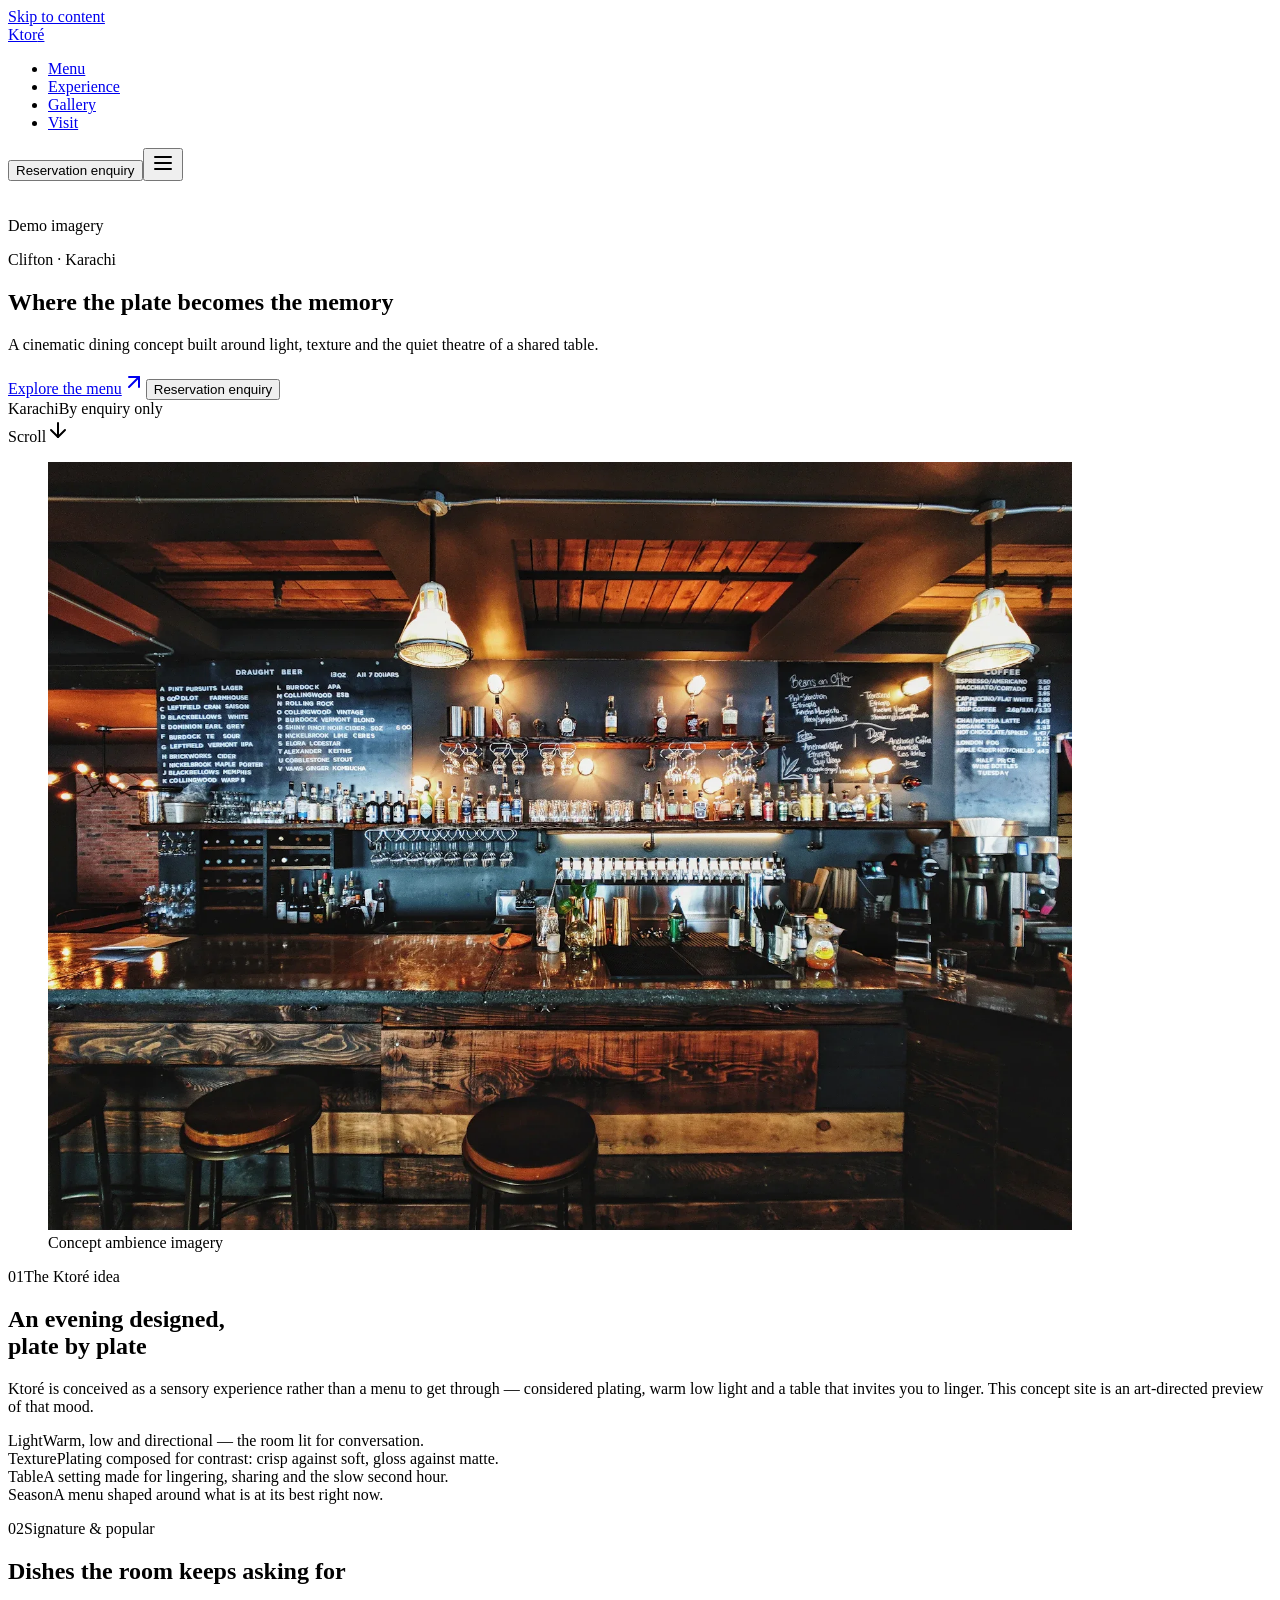
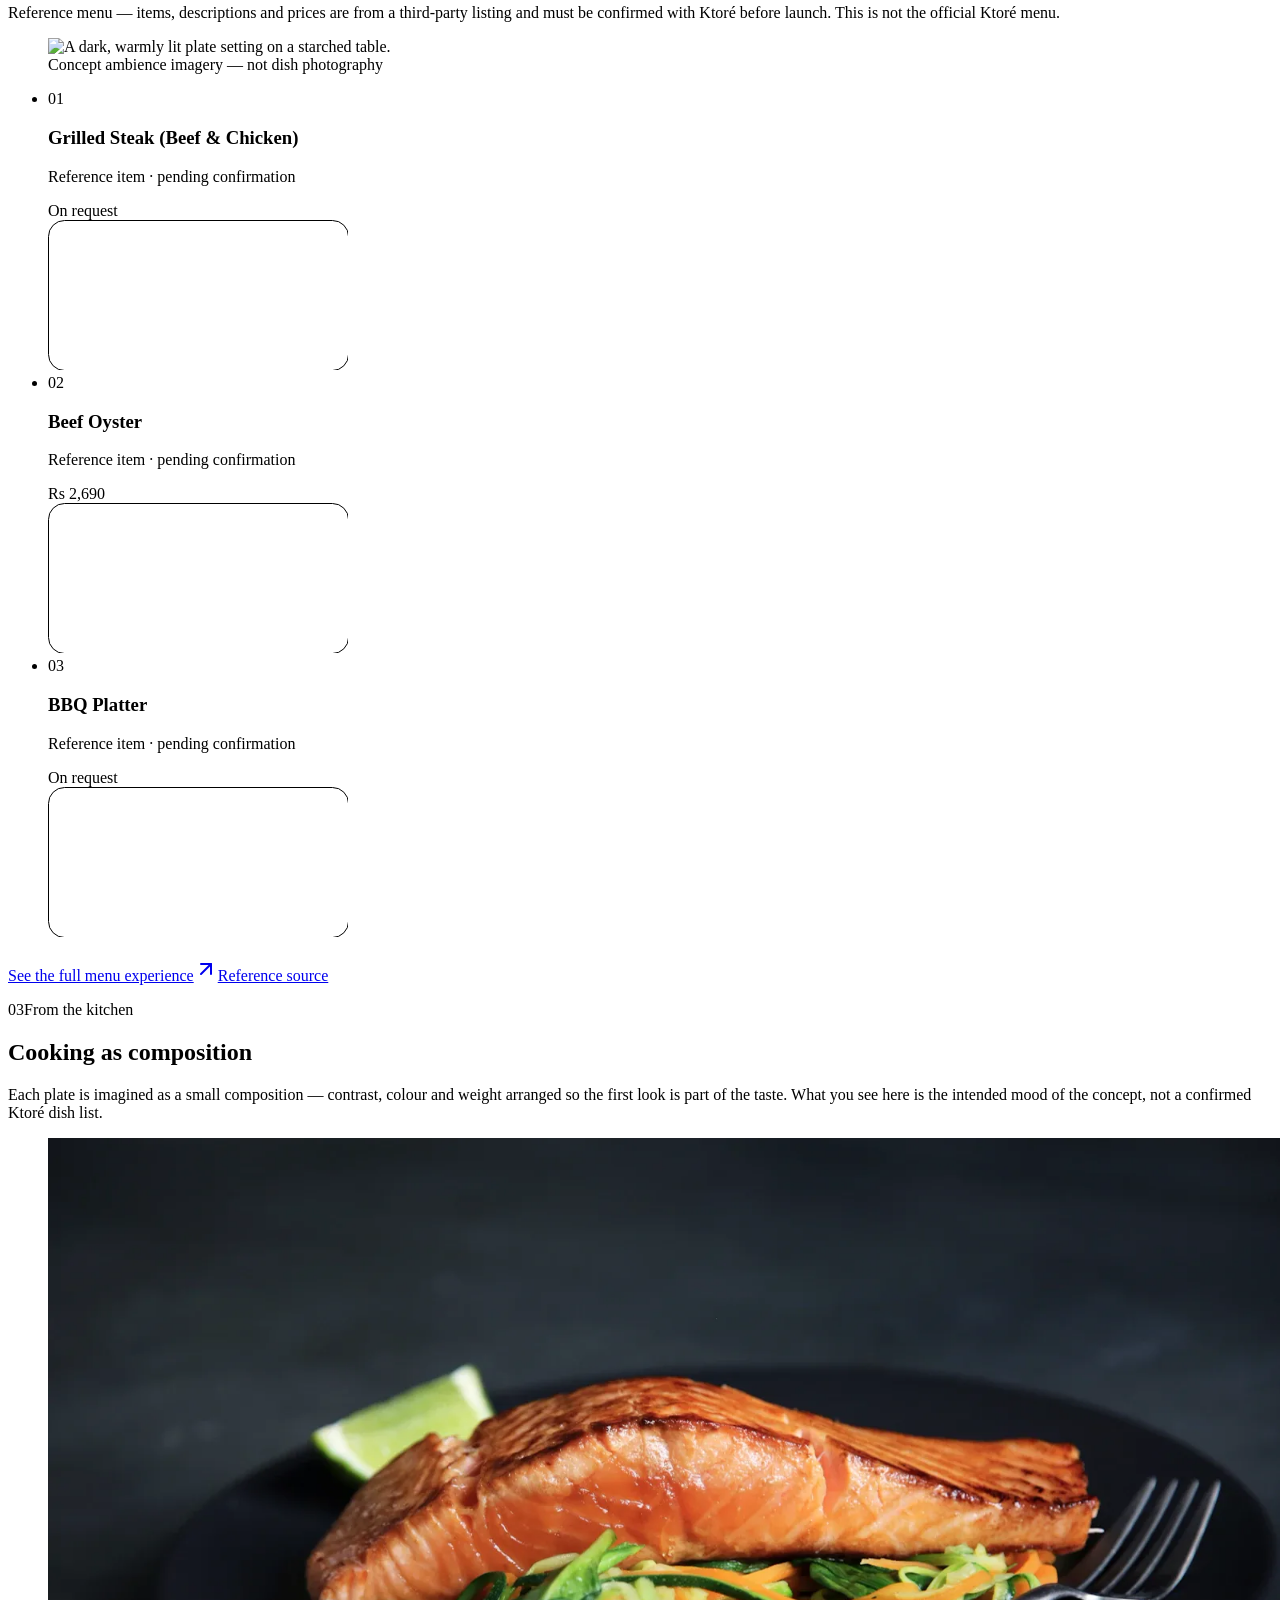
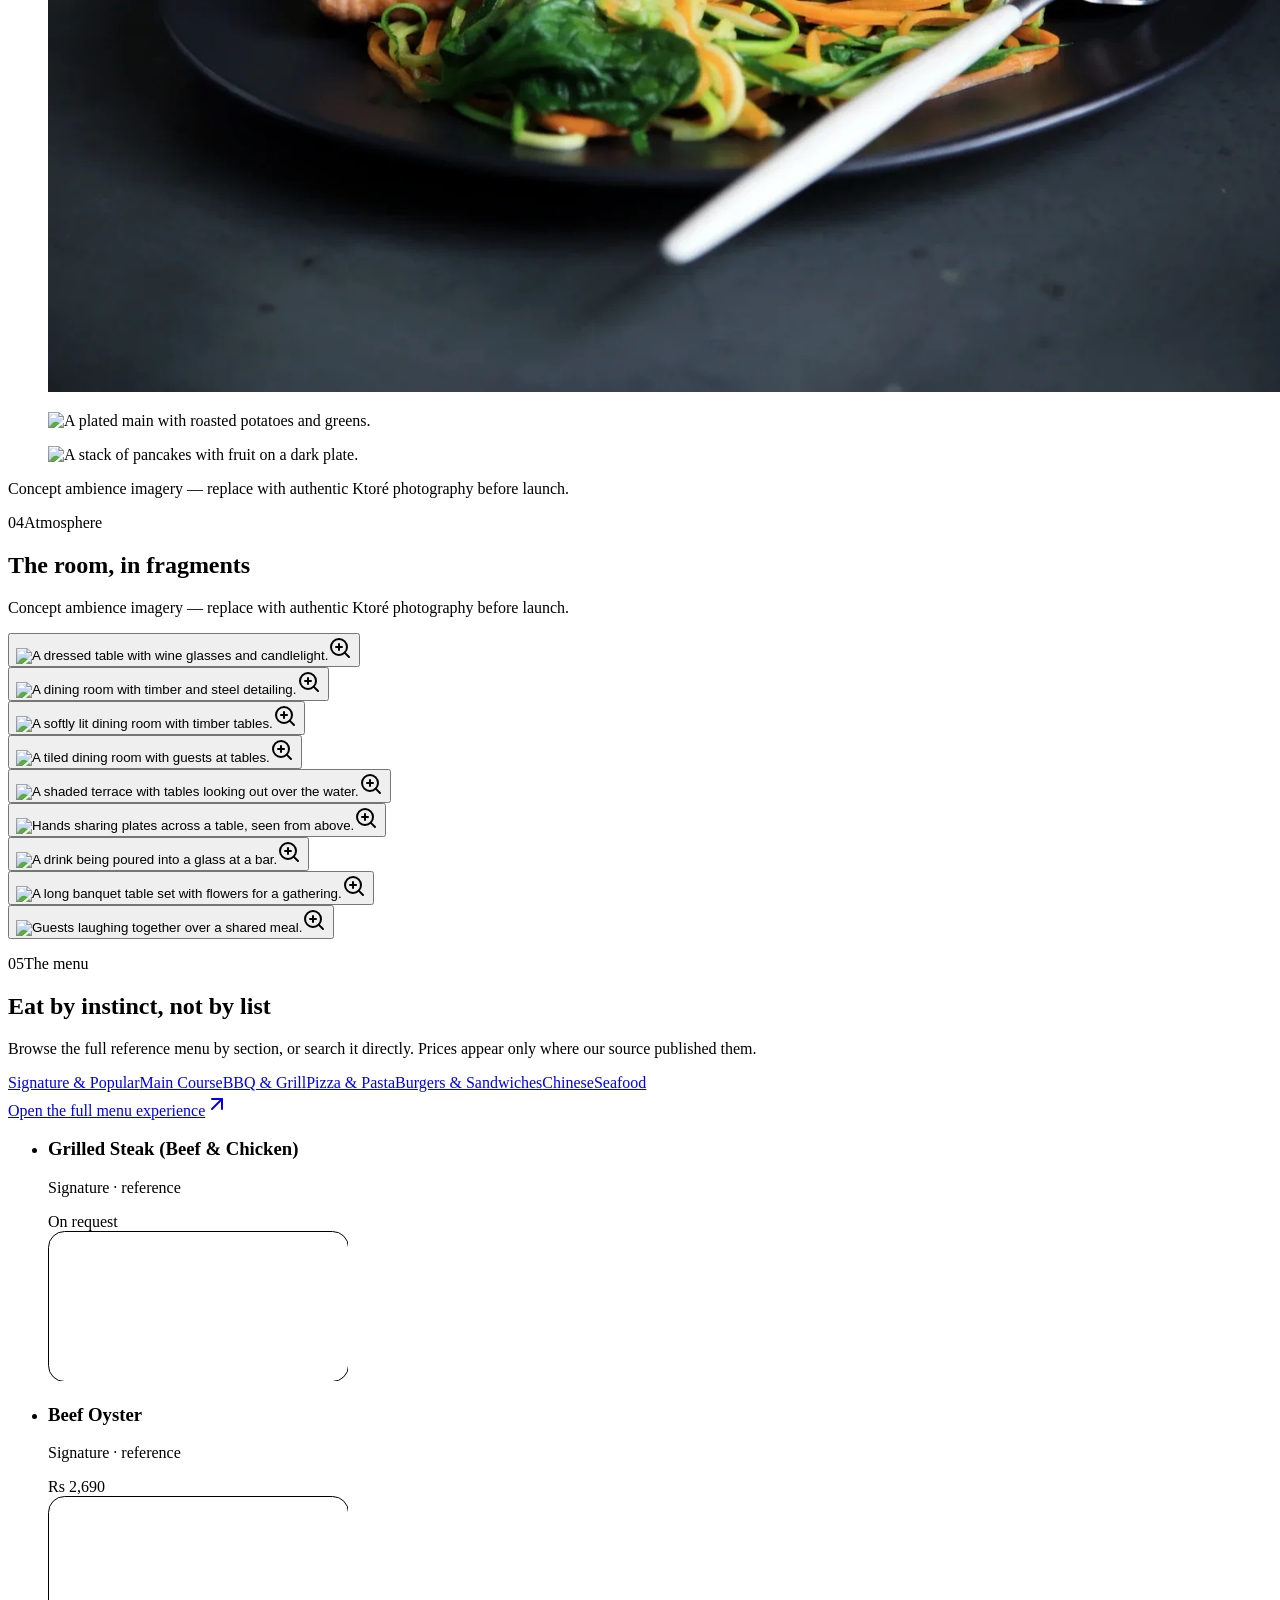
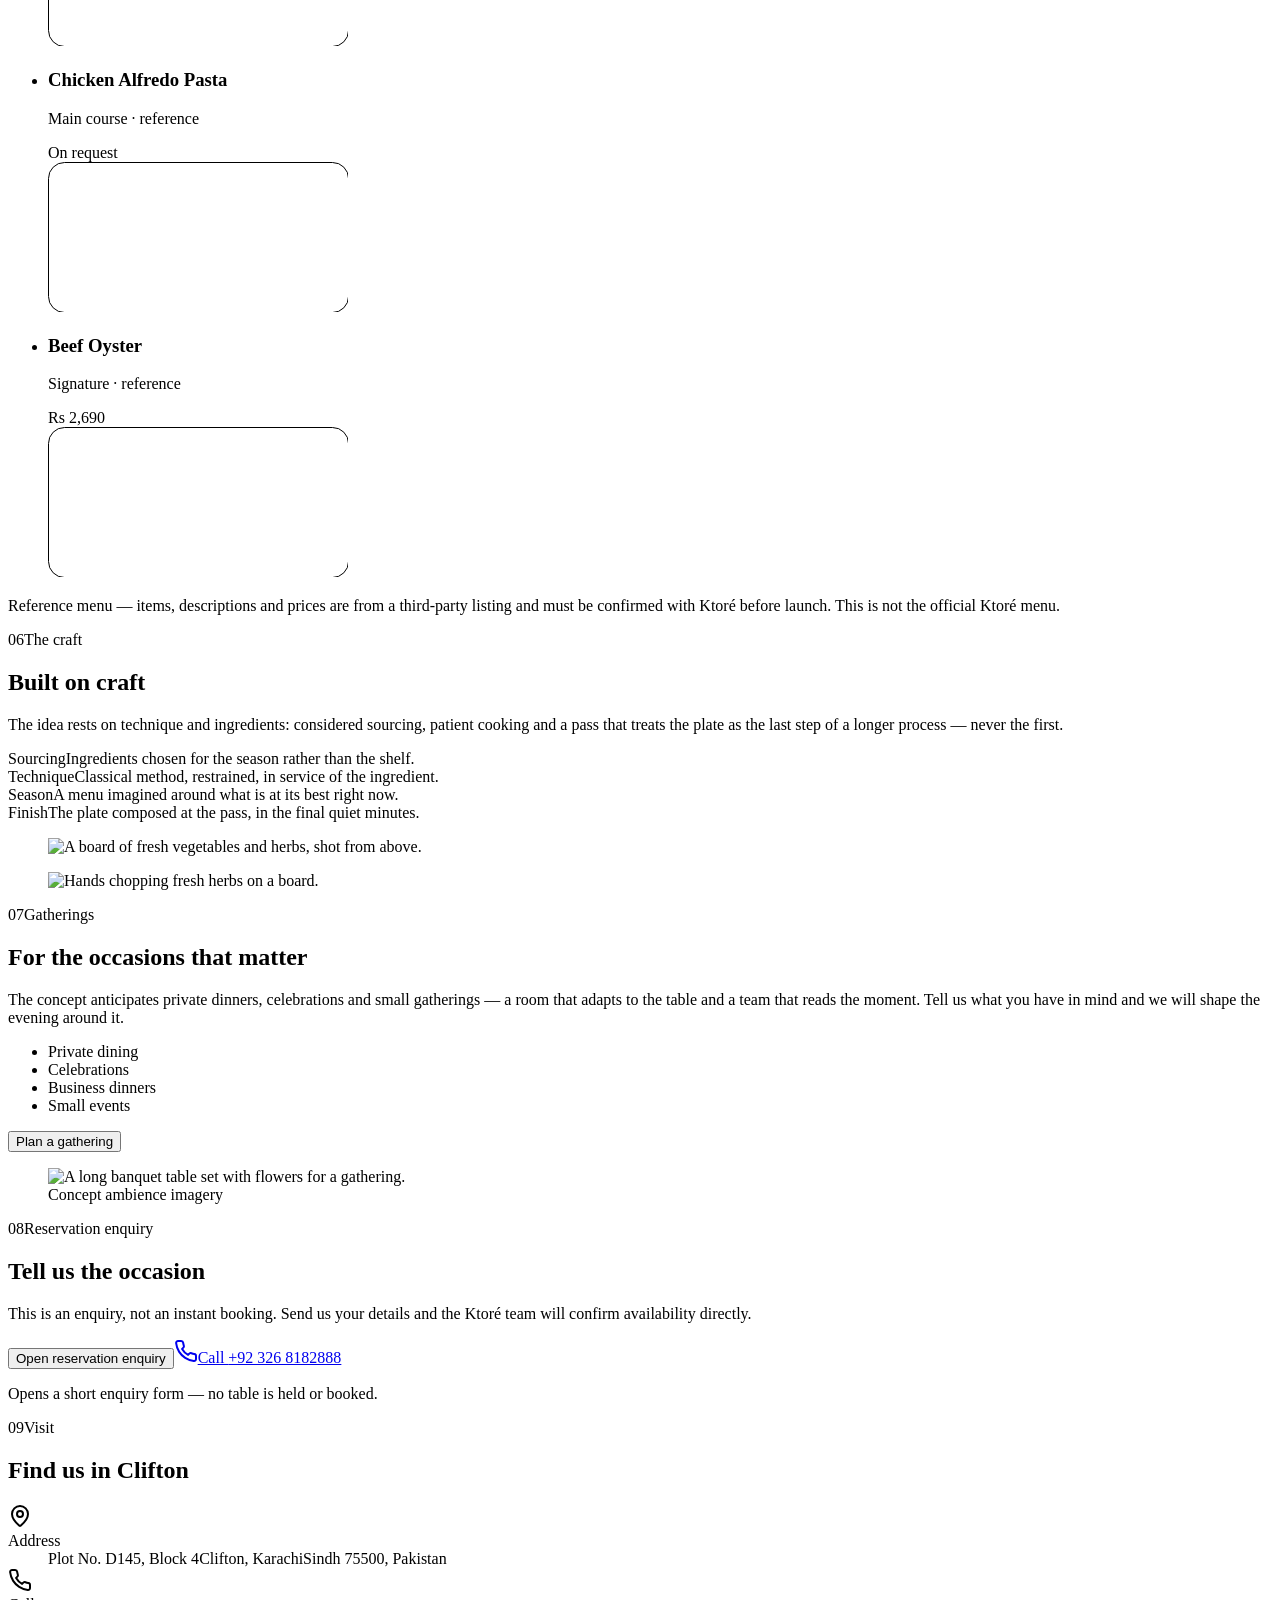
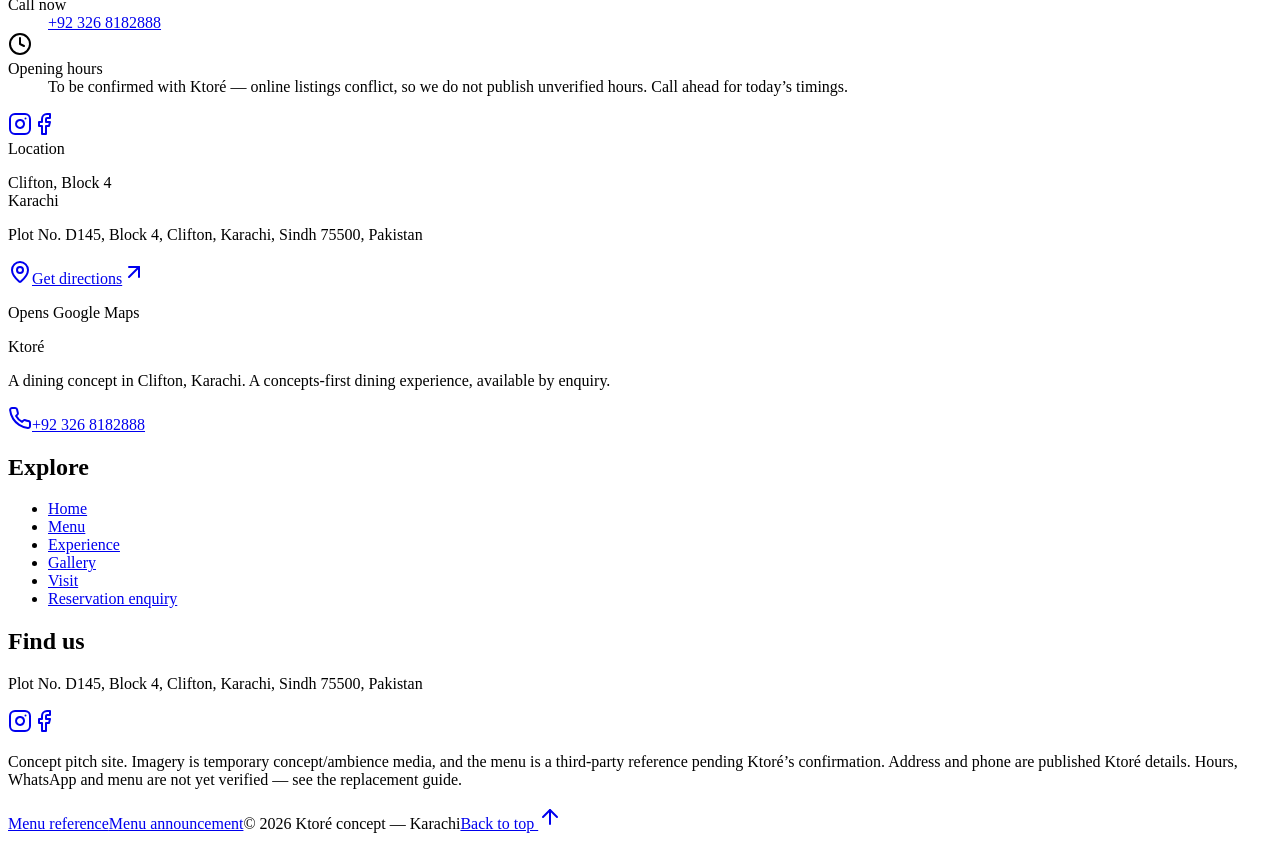
==== commit 555fea9c: "Ktore site — fix asset paths for /ktore basePath" ====
--- a/index.html
+++ b/index.html
@@ -1 +1 @@
-<!DOCTYPE html><html lang="en"><head><meta charSet="utf-8"/><meta name="viewport" content="width=device-width, initial-scale=1"/><link rel="preload" as="image" href="/img/hero-slide-02.webp"/><link rel="preload" as="image" href="/img/hero-slide-03.webp"/><link rel="preload" as="image" href="/img/hero-slide-04.webp"/><link rel="preload" as="image" href="/img/hero-slide-01.webp" fetchPriority="high"/><link rel="stylesheet" href="/ktore/_next/static/css/7cfe028aac19ba8f.css" data-precedence="next"/><link rel="preload" as="script" fetchPriority="low" href="/ktore/_next/static/chunks/webpack-a883619502484ed4.js"/><script src="/ktore/_next/static/chunks/4bd1b696-903e752e9f93d89a.js" async=""></script><script src="/ktore/_next/static/chunks/517-4ba7aa63a525c199.js" async=""></script><script src="/ktore/_next/static/chunks/main-app-87e0a682cb314e7c.js" async=""></script><script src="/ktore/_next/static/chunks/173-38a0101bf500a076.js" async=""></script><script src="/ktore/_next/static/chunks/131-b9335e975015b406.js" async=""></script><script src="/ktore/_next/static/chunks/27-d2fb5fcc09aec7f6.js" async=""></script><script src="/ktore/_next/static/chunks/854-4ea108e101dfb0ae.js" async=""></script><script src="/ktore/_next/static/chunks/app/page-05467b8fd0f27588.js" async=""></script><script src="/ktore/_next/static/chunks/app/layout-158762ee330149ae.js" async=""></script><meta name="theme-color" content="#10272D"/><meta name="color-scheme" content="light"/><title>Ktoré — Cinematic dining in Clifton, Karachi</title><meta name="description" content="Ktoré is a dining concept in Clifton, Karachi — considered plating, warm low light and a table made for lingering. Explore the concept menu, ambience and reservation enquiry."/><meta name="application-name" content="Ktoré"/><meta name="keywords" content="Ktoré,Ktore Karachi,restaurant Clifton,dining Karachi,Ktoré menu"/><meta name="robots" content="index, follow"/><meta property="og:title" content="Ktoré — Cinematic dining in Clifton, Karachi"/><meta property="og:description" content="A sensory dining concept in Clifton, Karachi. Explore the reference menu, ambience gallery and reservation enquiry."/><meta property="og:url" content="https://ktore.example"/><meta property="og:site_name" content="Ktoré"/><meta property="og:image" content="https://ktore.example/media/demo/hero-poster.jpg"/><meta property="og:image:width" content="1920"/><meta property="og:image:height" content="1080"/><meta property="og:image:alt" content="Warmly lit dining table"/><meta property="og:type" content="website"/><meta name="twitter:card" content="summary_large_image"/><meta name="twitter:title" content="Ktoré — Cinematic dining in Clifton, Karachi"/><meta name="twitter:description" content="A sensory dining concept in Clifton, Karachi."/><meta name="twitter:image" content="https://ktore.example/media/demo/hero-poster.jpg"/><link rel="icon" href="/ktore/icon.svg?fee47fb4faf3935b" type="image/svg+xml" sizes="any"/><script src="/ktore/_next/static/chunks/polyfills-42372ed130431b0a.js" noModule=""></script></head><body><a href="#main" class="sr-only focus:not-sr-only focus:fixed focus:left-4 focus:top-4 focus:z-[100] focus:rounded-md focus:bg-petrol focus:px-4 focus:py-2 focus:text-porcelain">Skip to content</a><header class="fixed inset-x-0 top-0 z-50 transition-[background-color,backdrop-filter,border-color,padding] duration-500 ease-editorial py-4"><div class="container"><div class="flex items-center justify-between gap-4 rounded-xl px-3.5 transition-all duration-500 ease-editorial sm:px-4 h-[3.1rem] sm:h-[3.35rem] border border-transparent bg-petrol/0"><a aria-label="Ktoré — home" class="flex min-h-[44px] items-center gap-2.5 rounded-md px-1 py-1" href="/ktore"><span aria-hidden="true" class="h-[7px] w-[7px] rounded-full bg-copper shadow-[0_0_0_4px_rgba(212,164,125,0.18)]"></span><span class="font-display text-[1.55rem] leading-none tracking-[-0.03em] text-porcelain">Ktor<span class="text-copper">é</span></span></a><nav aria-label="Primary" class="hidden md:block"><ul class="flex items-center gap-1"><li><a class="rounded-md px-3.5 py-2 text-[0.83rem] font-medium tracking-tight text-porcelain/80 transition-colors duration-200 hover:text-porcelain" href="/ktore/menu">Menu</a></li><li><a class="rounded-md px-3.5 py-2 text-[0.83rem] font-medium tracking-tight text-porcelain/80 transition-colors duration-200 hover:text-porcelain" href="/ktore#experience">Experience</a></li><li><a class="rounded-md px-3.5 py-2 text-[0.83rem] font-medium tracking-tight text-porcelain/80 transition-colors duration-200 hover:text-porcelain" href="/ktore#gallery">Gallery</a></li><li><a class="rounded-md px-3.5 py-2 text-[0.83rem] font-medium tracking-tight text-porcelain/80 transition-colors duration-200 hover:text-porcelain" href="/ktore#visit">Visit</a></li></ul></nav><div class="flex items-center gap-2"><button class="relative items-center justify-center gap-2 whitespace-nowrap rounded-full font-sans font-medium tracking-tight transition-[transform,border-color,background-color,color,box-shadow] duration-200 ease-editorial active:scale-[0.97] disabled:pointer-events-none disabled:opacity-50 focus-visible:outline-none cta-glass hover:-translate-y-[1px] h-9 px-4 text-[0.8rem] hidden sm:inline-flex" type="button">Reservation enquiry</button><button type="button" aria-label="Open navigation menu" class="inline-flex h-11 w-11 items-center justify-center rounded-full text-porcelain transition-colors hover:bg-porcelain/10 md:hidden" aria-haspopup="dialog" aria-expanded="false" data-state="closed"><svg xmlns="http://www.w3.org/2000/svg" width="24" height="24" viewBox="0 0 24 24" fill="none" stroke="currentColor" stroke-width="2" stroke-linecap="round" stroke-linejoin="round" class="lucide lucide-menu h-5 w-5" aria-hidden="true"><line x1="4" x2="20" y1="12" y2="12"></line><line x1="4" x2="20" y1="6" y2="6"></line><line x1="4" x2="20" y1="18" y2="18"></line></svg></button></div></div></div></header><main id="main"><section aria-label="Introduction" class="relative isolate flex min-h-[90svh] flex-col justify-end overflow-hidden bg-petrol-deep pb-14 pt-28 text-porcelain sm:min-h-[92svh] sm:pb-20 sm:pt-32 lg:min-h-screen"><div class="absolute inset-0 overflow-hidden"><div class="absolute inset-0" aria-hidden="true"><div class="hidden"><img src="/img/hero-slide-02.webp" alt="" aria-hidden="true"/><img src="/img/hero-slide-03.webp" alt="" aria-hidden="true"/><img src="/img/hero-slide-04.webp" alt="" aria-hidden="true"/></div><img src="/img/hero-slide-01.webp" alt="" aria-hidden="true" decoding="async" fetchPriority="high" class="absolute inset-0 h-full w-full object-cover object-center"/><img src="/img/hero-slide-01.webp" alt="" aria-hidden="true" decoding="async" class="absolute inset-0 h-full w-full object-cover object-center" style="animation:hero-reveal 5000ms cubic-bezier(0.42, 0, 0.58, 1) both, slow-drift 26s cubic-bezier(0.65, 0, 0.35, 1) infinite"/></div><div aria-hidden="true" class="absolute inset-0" style="background:linear-gradient(180deg, rgba(8,22,26,0.5) 0%, rgba(8,22,26,0.2) 28%, rgba(8,22,26,0.5) 62%, rgba(8,22,26,0.9) 100%)"></div><div aria-hidden="true" class="absolute inset-0" style="background:radial-gradient(115% 78% at 50% 30%, rgba(8,22,26,0) 42%, rgba(8,22,26,0.5) 100%)"></div><span class="absolute bottom-3 right-4 z-10 hidden text-2xs uppercase tracking-label text-porcelain/45 sm:block">Demo imagery</span></div><div class="container relative z-10"><div class="max-w-[62rem]"><p class="label flex items-center gap-3 text-copper animate-fade-rise [animation-delay:var(--d)] [animation-fill-mode:both]" style="--d:80ms"><span aria-hidden="true" class="h-px w-8 bg-copper/70"></span>Clifton · Karachi</p><h1 class="mt-5 font-display text-display-lg font-normal text-porcelain text-shadow-cinematic"><span class="block animate-fade-rise [animation-delay:var(--d)] [animation-fill-mode:both]" style="--d:180ms">Where the plate<!-- --> </span><span class="block animate-fade-rise [animation-delay:var(--d)] [animation-fill-mode:both]" style="--d:300ms">becomes the <span class="italic text-copper">memory</span></span></h1><p class="mt-7 max-w-[34rem] text-[1.02rem] leading-relaxed text-porcelain/80 animate-fade-rise [animation-delay:var(--d)] [animation-fill-mode:both]" style="--d:440ms">A cinematic dining concept built around light, texture and the quiet theatre of a shared table.</p><div class="mt-9 flex flex-col gap-3 sm:flex-row sm:items-center animate-fade-rise [animation-delay:var(--d)] [animation-fill-mode:both]" style="--d:560ms"><a class="relative inline-flex items-center justify-center gap-2 whitespace-nowrap rounded-full font-sans font-medium tracking-tight transition-[transform,border-color,background-color,color,box-shadow] duration-200 ease-editorial active:scale-[0.97] disabled:pointer-events-none disabled:opacity-50 focus-visible:outline-none cta-glass hover:-translate-y-[1px] h-[3.35rem] px-8 text-[0.95rem]" href="/ktore/menu">Explore the menu<svg xmlns="http://www.w3.org/2000/svg" width="24" height="24" viewBox="0 0 24 24" fill="none" stroke="currentColor" stroke-width="2" stroke-linecap="round" stroke-linejoin="round" class="lucide lucide-arrow-up-right h-4 w-4" aria-hidden="true"><path d="M7 7h10v10"></path><path d="M7 17 17 7"></path></svg></a><button class="relative inline-flex items-center justify-center gap-2 whitespace-nowrap rounded-full font-sans font-medium tracking-tight transition-[transform,border-color,background-color,color,box-shadow] duration-200 ease-editorial active:scale-[0.97] disabled:pointer-events-none disabled:opacity-50 focus-visible:outline-none cta-glass h-[3.35rem] px-8 text-[0.95rem]" type="button">Reservation enquiry</button></div><div class="mt-10 flex items-center gap-4 text-2xs uppercase tracking-label text-porcelain/55 animate-fade-rise [animation-delay:var(--d)] [animation-fill-mode:both]" style="--d:680ms"><span>Karachi</span><span aria-hidden="true" class="h-3 w-px bg-porcelain/25"></span><span>By enquiry only</span></div></div></div><div aria-hidden="true" class="pointer-events-none absolute bottom-7 left-1/2 z-10 hidden -translate-x-1/2 flex-col items-center gap-2 lg:flex animate-fade-rise [animation-delay:var(--d)] [animation-fill-mode:both]" style="--d:820ms"><span class="text-2xs uppercase tracking-label text-porcelain/45">Scroll</span><span class="relative h-12 w-px overflow-hidden bg-porcelain/20"><span class="absolute inset-x-0 top-0 h-4 bg-copper animate-scroll-cue"></span></span><svg xmlns="http://www.w3.org/2000/svg" width="24" height="24" viewBox="0 0 24 24" fill="none" stroke="currentColor" stroke-width="2" stroke-linecap="round" stroke-linejoin="round" class="lucide lucide-arrow-down h-3 w-3 text-porcelain/40"><path d="M12 5v14"></path><path d="m19 12-7 7-7-7"></path></svg></div></section><section id="experience" aria-labelledby="experience-title" class="relative bg-porcelain"><div class="border-b border-line/10 bg-porcelain-dim"><div class="container py-14 sm:py-20"><div class="reveal"><figure class="relative mx-auto max-w-[72rem] overflow-hidden rounded-2xl shadow-lift"><div class="aspect-[3/2] w-full sm:aspect-[16/7]"><img src="/img/gal-interior-01.webp" srcSet="/img/gal-interior-01-sm.webp 720w, /img/gal-interior-01.webp 1600w" sizes="(max-width: 768px) 100vw, 1024px" alt="Warmly lit dining room with a long bar and low, directional lighting." loading="lazy" decoding="async" fetchPriority="auto" class="h-full w-full object-cover scale-[1.02]"/></div><div aria-hidden="true" class="pointer-events-none absolute inset-0" style="background:linear-gradient(180deg, rgba(8,22,26,0.10) 0%, rgba(8,22,26,0) 40%, rgba(8,22,26,0.35) 100%)"></div><figcaption class="absolute bottom-3 left-4 text-2xs uppercase tracking-label text-porcelain/70">Concept ambience imagery</figcaption></figure></div></div></div><div class="container py-16 sm:py-28"><div class="grid gap-12 lg:grid-cols-12 lg:gap-16"><div class="reveal min-w-0 lg:col-span-5"><p class="label flex items-center gap-3 text-copper-deep"><span aria-hidden="true" class="h-px w-8 bg-copper-deep/60"></span><span class="text-petrol/40">01</span>The Ktoré idea</p><h2 class="font-display font-normal tracking-tight mt-5 text-petrol" id="experience-title">An evening designed,<br/><span class="italic text-copper-deep">plate by plate</span></h2></div><div class="min-w-0 lg:col-span-6 lg:col-start-7"><div class="reveal"><p class="text-[1.06rem] leading-relaxed text-petrol/75">Ktoré is conceived as a sensory experience rather than a menu to get through — considered plating, warm low light and a table that invites you to linger. This concept site is an art-directed preview of that mood.</p></div><div class="mt-10"><div class="reveal"><div class="group grid grid-cols-[auto_1fr] items-baseline gap-x-6 border-t border-line/10 py-5"><span class="font-display text-[1.3rem] text-petrol">Light</span><span class="text-[0.95rem] leading-relaxed text-petrol/65">Warm, low and directional — the room lit for conversation.</span></div></div><div class="reveal"><div class="group grid grid-cols-[auto_1fr] items-baseline gap-x-6 border-t border-line/10 py-5"><span class="font-display text-[1.3rem] text-petrol">Texture</span><span class="text-[0.95rem] leading-relaxed text-petrol/65">Plating composed for contrast: crisp against soft, gloss against matte.</span></div></div><div class="reveal"><div class="group grid grid-cols-[auto_1fr] items-baseline gap-x-6 border-t border-line/10 py-5"><span class="font-display text-[1.3rem] text-petrol">Table</span><span class="text-[0.95rem] leading-relaxed text-petrol/65">A setting made for lingering, sharing and the slow second hour.</span></div></div><div class="reveal"><div class="group grid grid-cols-[auto_1fr] items-baseline gap-x-6 border-t border-line/10 py-5"><span class="font-display text-[1.3rem] text-petrol">Season</span><span class="text-[0.95rem] leading-relaxed text-petrol/65">A menu shaped around what is at its best right now.</span></div></div><span aria-hidden="true" class="block h-px w-full bg-line/10"></span></div></div></div></div></section><section id="signature" aria-labelledby="signature-title" class="relative bg-petrol-deep py-20 text-porcelain sm:py-28"><div class="container"><div class="flex flex-col gap-4 sm:flex-row sm:items-end sm:justify-between"><div class="reveal"><p class="label flex items-center gap-3 text-copper"><span aria-hidden="true" class="h-px w-8 bg-copper/70"></span><span class="text-porcelain/45">02</span>Signature &amp; popular</p><h2 class="font-display font-normal tracking-tight mt-5 max-w-[18ch] text-porcelain" id="signature-title">Dishes the room <span class="italic text-copper">keeps asking for</span></h2></div><div class="reveal"><p class="max-w-[30rem] text-[0.95rem] leading-relaxed text-porcelain/60">Reference menu — items, descriptions and prices are from a third-party listing and must be confirmed with Ktoré before launch. This is not the official Ktoré menu.</p></div></div><div class="mt-14 grid gap-10 lg:grid-cols-12 lg:gap-14"><div class="reveal min-w-0 lg:col-span-5"><figure class="overflow-hidden rounded-2xl"><div class="aspect-[4/5] w-full"><img src="/img/gal-plate-04.webp" srcSet="/img/gal-plate-04-sm.webp 720w, /img/gal-plate-04.webp 1600w" sizes="(max-width: 1024px) 100vw, 40vw" alt="A dark, warmly lit plate setting on a starched table." loading="lazy" decoding="async" fetchPriority="auto" class="h-full w-full object-cover"/></div><figcaption class="mt-3 flex items-center gap-2 text-2xs uppercase tracking-label text-porcelain/45"><span aria-hidden="true" class="h-1.5 w-1.5 rounded-full bg-copper"></span>Concept ambience imagery — not dish photography</figcaption></figure></div><div class="min-w-0 lg:col-span-7"><ul class="flex flex-col gap-3"><li class="reveal"><div class="group relative rounded-2xl" data-stroke="on"><div class="flex items-center justify-between gap-6 px-6 py-6 sm:px-8 sm:py-7"><div class="min-w-0"><div class="flex items-center gap-3"><span class="font-sans text-2xs tabular-nums text-porcelain/40">01</span><h3 class="truncate font-display text-[1.35rem] leading-tight text-porcelain sm:text-[1.6rem]">Grilled Steak (Beef &amp; Chicken)</h3></div><p class="mt-2 pl-8 text-2xs uppercase tracking-label text-porcelain/45">Reference item · pending confirmation</p></div><div class="shrink-0 text-right"><span class="font-display text-[1.05rem] text-copper">On request</span></div></div><svg aria-hidden="true" class="pointer-events-none absolute inset-0 h-full w-full text-copper" fill="none"><rect x="0.5" y="0.5" width="100%" height="100%" rx="16" pathLength="1" stroke="currentColor" stroke-width="1" class="stroke-draw"></rect></svg></div></li><li class="reveal"><div class="group relative rounded-2xl"><div class="flex items-center justify-between gap-6 px-6 py-6 sm:px-8 sm:py-7"><div class="min-w-0"><div class="flex items-center gap-3"><span class="font-sans text-2xs tabular-nums text-porcelain/40">02</span><h3 class="truncate font-display text-[1.35rem] leading-tight text-porcelain sm:text-[1.6rem]">Beef Oyster</h3></div><p class="mt-2 pl-8 text-2xs uppercase tracking-label text-porcelain/45">Reference item · pending confirmation</p></div><div class="shrink-0 text-right"><span class="font-display text-[1.05rem] text-copper">Rs 2,690</span></div></div><svg aria-hidden="true" class="pointer-events-none absolute inset-0 h-full w-full text-mist" fill="none"><rect x="0.5" y="0.5" width="100%" height="100%" rx="16" pathLength="1" stroke="currentColor" stroke-width="1" class="stroke-draw"></rect></svg></div></li><li class="reveal"><div class="group relative rounded-2xl"><div class="flex items-center justify-between gap-6 px-6 py-6 sm:px-8 sm:py-7"><div class="min-w-0"><div class="flex items-center gap-3"><span class="font-sans text-2xs tabular-nums text-porcelain/40">03</span><h3 class="truncate font-display text-[1.35rem] leading-tight text-porcelain sm:text-[1.6rem]">BBQ Platter</h3></div><p class="mt-2 pl-8 text-2xs uppercase tracking-label text-porcelain/45">Reference item · pending confirmation</p></div><div class="shrink-0 text-right"><span class="font-display text-[1.05rem] text-copper">On request</span></div></div><svg aria-hidden="true" class="pointer-events-none absolute inset-0 h-full w-full text-mist" fill="none"><rect x="0.5" y="0.5" width="100%" height="100%" rx="16" pathLength="1" stroke="currentColor" stroke-width="1" class="stroke-draw"></rect></svg></div></li></ul><div class="reveal"><div class="mt-8 flex flex-wrap items-center gap-x-6 gap-y-3"><a class="group inline-flex items-center gap-2 py-1.5 text-[0.9rem] font-medium text-porcelain" href="/ktore/menu"><span class="link-underline">See the full menu experience</span><svg xmlns="http://www.w3.org/2000/svg" width="24" height="24" viewBox="0 0 24 24" fill="none" stroke="currentColor" stroke-width="2" stroke-linecap="round" stroke-linejoin="round" class="lucide lucide-arrow-up-right h-4 w-4 text-copper transition-transform duration-300 group-hover:-translate-y-0.5 group-hover:translate-x-0.5" aria-hidden="true"><path d="M7 7h10v10"></path><path d="M7 17 17 7"></path></svg></a><a href="https://foodiespakistan.pk/karachi/ktore-menu-karachi-with-prices/" target="_blank" rel="noopener noreferrer" class="inline-flex min-h-[24px] items-center py-1 text-2xs uppercase tracking-label text-porcelain/45 underline-offset-4 hover:text-porcelain/80 hover:underline">Reference source</a></div></div></div></div></div></section><section id="culinary" aria-labelledby="culinary-title" class="relative bg-porcelain-dim py-20 sm:py-28"><div class="container"><div class="grid gap-8 lg:grid-cols-12 lg:items-end lg:gap-14"><div class="reveal min-w-0 lg:col-span-7"><p class="label flex items-center gap-3 text-copper-deep"><span aria-hidden="true" class="h-px w-8 bg-copper-deep/60"></span><span class="text-petrol/40">03</span>From the kitchen</p><h2 class="font-display font-normal tracking-tight mt-5 max-w-[15ch] text-petrol" id="culinary-title">Cooking as <span class="italic text-copper-deep">composition</span></h2></div><div class="reveal min-w-0 lg:col-span-5"><p class="text-[1rem] leading-relaxed text-petrol/70">Each plate is imagined as a small composition — contrast, colour and weight arranged so the first look is part of the taste. What you see here is the intended mood of the concept, not a confirmed Ktoré dish list.</p></div></div><div class="mt-12 grid grid-cols-2 gap-4 sm:gap-5 lg:grid-cols-12"><div class="reveal col-span-2 aspect-[4/3] min-w-0 sm:aspect-[16/9] lg:col-span-12 lg:aspect-[16/7]"><figure class="h-full w-full overflow-hidden rounded-2xl shadow-soft"><img src="/img/gal-plate-03.webp" srcSet="/img/gal-plate-03-sm.webp 720w, /img/gal-plate-03.webp 1600w" sizes="(max-width: 1024px) 100vw, 100vw" alt="A dark plate of glazed chicken with garnish." loading="lazy" decoding="async" fetchPriority="auto" class="h-full w-full object-cover"/></figure></div><div class="reveal col-span-1 aspect-[4/5] min-w-0 sm:aspect-[4/3] lg:col-span-6"><figure class="h-full w-full overflow-hidden rounded-2xl shadow-soft"><img src="/img/gal-plate-01.webp" srcSet="/img/gal-plate-01-sm.webp 720w, /img/gal-plate-01.webp 1600w" sizes="(max-width: 1024px) 50vw, 50vw" alt="A plated main with roasted potatoes and greens." loading="lazy" decoding="async" fetchPriority="auto" class="h-full w-full object-cover"/></figure></div><div class="reveal col-span-1 aspect-[4/5] min-w-0 sm:aspect-[4/3] lg:col-span-6"><figure class="h-full w-full overflow-hidden rounded-2xl shadow-soft"><img src="/img/gal-dessert-01.webp" srcSet="/img/gal-dessert-01-sm.webp 720w, /img/gal-dessert-01.webp 1600w" sizes="(max-width: 1024px) 50vw, 50vw" alt="A stack of pancakes with fruit on a dark plate." loading="lazy" decoding="async" fetchPriority="auto" class="h-full w-full object-cover"/></figure></div></div><p class="mt-5 text-2xs uppercase tracking-label text-petrol/45">Concept ambience imagery — replace with authentic Ktoré photography before launch.</p></div></section><section id="gallery" aria-labelledby="gallery-title" class="relative bg-petrol-deep py-20 text-porcelain sm:py-28"><div class="container"><div class="flex flex-col gap-4 sm:flex-row sm:items-end sm:justify-between"><div class="reveal"><p class="label flex items-center gap-3 text-copper"><span aria-hidden="true" class="h-px w-8 bg-copper/70"></span><span class="text-porcelain/45">04</span>Atmosphere</p><h2 class="font-display font-normal tracking-tight mt-5 max-w-[16ch] text-porcelain" id="gallery-title">The room, <span class="italic text-copper">in fragments</span></h2></div><div class="reveal"><p class="max-w-[28rem] text-[0.9rem] leading-relaxed text-porcelain/60">Concept ambience imagery — replace with authentic Ktoré photography before launch.</p></div></div><div class="mt-12 grid grid-cols-2 gap-4 sm:gap-5 lg:grid-cols-12"><div class="reveal min-w-0 col-span-2 aspect-[4/5] lg:col-span-8 lg:aspect-[16/10]"><button type="button" aria-label="Open image 1 of 9: A dressed table with wine glasses and candlelight." class="group relative block h-full w-full overflow-hidden rounded-xl border border-line-invert/10 focus-visible:outline-none"><img src="/img/gal-atmosphere-01.webp" srcSet="/img/gal-atmosphere-01-sm.webp 720w, /img/gal-atmosphere-01.webp 1600w" sizes="(max-width: 640px) 50vw, (max-width: 1024px) 33vw, 25vw" alt="A dressed table with wine glasses and candlelight." loading="lazy" decoding="async" fetchPriority="auto" class="h-full w-full object-cover transition-transform duration-1000 ease-editorial group-hover:scale-[1.05]"/><span aria-hidden="true" class="absolute inset-0 bg-petrol-deep/0 transition-colors duration-500 group-hover:bg-petrol-deep/25"></span><span aria-hidden="true" class="absolute right-3 top-3 flex h-9 w-9 items-center justify-center rounded-full bg-porcelain/85 text-petrol opacity-0 transition-opacity duration-300 group-hover:opacity-100 group-focus-visible:opacity-100"><svg xmlns="http://www.w3.org/2000/svg" width="24" height="24" viewBox="0 0 24 24" fill="none" stroke="currentColor" stroke-width="2" stroke-linecap="round" stroke-linejoin="round" class="lucide lucide-zoom-in h-4 w-4"><circle cx="11" cy="11" r="8"></circle><line x1="21" x2="16.65" y1="21" y2="16.65"></line><line x1="11" x2="11" y1="8" y2="14"></line><line x1="8" x2="14" y1="11" y2="11"></line></svg></span></button></div><div class="reveal min-w-0 col-span-1 aspect-[3/4] lg:col-span-4 lg:aspect-[4/5]"><button type="button" aria-label="Open image 2 of 9: A dining room with timber and steel detailing." class="group relative block h-full w-full overflow-hidden rounded-xl border border-line-invert/10 focus-visible:outline-none"><img src="/img/gal-interior-02.webp" srcSet="/img/gal-interior-02-sm.webp 720w, /img/gal-interior-02.webp 1600w" sizes="(max-width: 640px) 50vw, (max-width: 1024px) 33vw, 25vw" alt="A dining room with timber and steel detailing." loading="lazy" decoding="async" fetchPriority="auto" class="h-full w-full object-cover transition-transform duration-1000 ease-editorial group-hover:scale-[1.05]"/><span aria-hidden="true" class="absolute inset-0 bg-petrol-deep/0 transition-colors duration-500 group-hover:bg-petrol-deep/25"></span><span aria-hidden="true" class="absolute right-3 top-3 flex h-9 w-9 items-center justify-center rounded-full bg-porcelain/85 text-petrol opacity-0 transition-opacity duration-300 group-hover:opacity-100 group-focus-visible:opacity-100"><svg xmlns="http://www.w3.org/2000/svg" width="24" height="24" viewBox="0 0 24 24" fill="none" stroke="currentColor" stroke-width="2" stroke-linecap="round" stroke-linejoin="round" class="lucide lucide-zoom-in h-4 w-4"><circle cx="11" cy="11" r="8"></circle><line x1="21" x2="16.65" y1="21" y2="16.65"></line><line x1="11" x2="11" y1="8" y2="14"></line><line x1="8" x2="14" y1="11" y2="11"></line></svg></span></button></div><div class="reveal min-w-0 col-span-1 aspect-[3/4] lg:col-span-4 lg:aspect-[4/5]"><button type="button" aria-label="Open image 3 of 9: A softly lit dining room with timber tables." class="group relative block h-full w-full overflow-hidden rounded-xl border border-line-invert/10 focus-visible:outline-none"><img src="/img/gal-interior-03.webp" srcSet="/img/gal-interior-03-sm.webp 720w, /img/gal-interior-03.webp 1600w" sizes="(max-width: 640px) 50vw, (max-width: 1024px) 33vw, 25vw" alt="A softly lit dining room with timber tables." loading="lazy" decoding="async" fetchPriority="auto" class="h-full w-full object-cover transition-transform duration-1000 ease-editorial group-hover:scale-[1.05]"/><span aria-hidden="true" class="absolute inset-0 bg-petrol-deep/0 transition-colors duration-500 group-hover:bg-petrol-deep/25"></span><span aria-hidden="true" class="absolute right-3 top-3 flex h-9 w-9 items-center justify-center rounded-full bg-porcelain/85 text-petrol opacity-0 transition-opacity duration-300 group-hover:opacity-100 group-focus-visible:opacity-100"><svg xmlns="http://www.w3.org/2000/svg" width="24" height="24" viewBox="0 0 24 24" fill="none" stroke="currentColor" stroke-width="2" stroke-linecap="round" stroke-linejoin="round" class="lucide lucide-zoom-in h-4 w-4"><circle cx="11" cy="11" r="8"></circle><line x1="21" x2="16.65" y1="21" y2="16.65"></line><line x1="11" x2="11" y1="8" y2="14"></line><line x1="8" x2="14" y1="11" y2="11"></line></svg></span></button></div><div class="reveal min-w-0 col-span-1 aspect-[4/5] lg:col-span-4 lg:aspect-[4/5]"><button type="button" aria-label="Open image 4 of 9: A tiled dining room with guests at tables." class="group relative block h-full w-full overflow-hidden rounded-xl border border-line-invert/10 focus-visible:outline-none"><img src="/img/gal-interior-05.webp" srcSet="/img/gal-interior-05-sm.webp 720w, /img/gal-interior-05.webp 1600w" sizes="(max-width: 640px) 50vw, (max-width: 1024px) 33vw, 25vw" alt="A tiled dining room with guests at tables." loading="lazy" decoding="async" fetchPriority="auto" class="h-full w-full object-cover transition-transform duration-1000 ease-editorial group-hover:scale-[1.05]"/><span aria-hidden="true" class="absolute inset-0 bg-petrol-deep/0 transition-colors duration-500 group-hover:bg-petrol-deep/25"></span><span aria-hidden="true" class="absolute right-3 top-3 flex h-9 w-9 items-center justify-center rounded-full bg-porcelain/85 text-petrol opacity-0 transition-opacity duration-300 group-hover:opacity-100 group-focus-visible:opacity-100"><svg xmlns="http://www.w3.org/2000/svg" width="24" height="24" viewBox="0 0 24 24" fill="none" stroke="currentColor" stroke-width="2" stroke-linecap="round" stroke-linejoin="round" class="lucide lucide-zoom-in h-4 w-4"><circle cx="11" cy="11" r="8"></circle><line x1="21" x2="16.65" y1="21" y2="16.65"></line><line x1="11" x2="11" y1="8" y2="14"></line><line x1="8" x2="14" y1="11" y2="11"></line></svg></span></button></div><div class="reveal min-w-0 col-span-1 aspect-[4/5] lg:col-span-4 lg:aspect-[4/5]"><button type="button" aria-label="Open image 5 of 9: A shaded terrace with tables looking out over the water." class="group relative block h-full w-full overflow-hidden rounded-xl border border-line-invert/10 focus-visible:outline-none"><img src="/img/gal-terrace-01.webp" srcSet="/img/gal-terrace-01-sm.webp 720w, /img/gal-terrace-01.webp 1600w" sizes="(max-width: 640px) 50vw, (max-width: 1024px) 33vw, 25vw" alt="A shaded terrace with tables looking out over the water." loading="lazy" decoding="async" fetchPriority="auto" class="h-full w-full object-cover transition-transform duration-1000 ease-editorial group-hover:scale-[1.05]"/><span aria-hidden="true" class="absolute inset-0 bg-petrol-deep/0 transition-colors duration-500 group-hover:bg-petrol-deep/25"></span><span aria-hidden="true" class="absolute right-3 top-3 flex h-9 w-9 items-center justify-center rounded-full bg-porcelain/85 text-petrol opacity-0 transition-opacity duration-300 group-hover:opacity-100 group-focus-visible:opacity-100"><svg xmlns="http://www.w3.org/2000/svg" width="24" height="24" viewBox="0 0 24 24" fill="none" stroke="currentColor" stroke-width="2" stroke-linecap="round" stroke-linejoin="round" class="lucide lucide-zoom-in h-4 w-4"><circle cx="11" cy="11" r="8"></circle><line x1="21" x2="16.65" y1="21" y2="16.65"></line><line x1="11" x2="11" y1="8" y2="14"></line><line x1="8" x2="14" y1="11" y2="11"></line></svg></span></button></div><div class="reveal min-w-0 col-span-1 aspect-square lg:col-span-6 lg:aspect-[16/11]"><button type="button" aria-label="Open image 6 of 9: Hands sharing plates across a table, seen from above." class="group relative block h-full w-full overflow-hidden rounded-xl border border-line-invert/10 focus-visible:outline-none"><img src="/img/gal-dining-01.webp" srcSet="/img/gal-dining-01-sm.webp 720w, /img/gal-dining-01.webp 1600w" sizes="(max-width: 640px) 50vw, (max-width: 1024px) 33vw, 25vw" alt="Hands sharing plates across a table, seen from above." loading="lazy" decoding="async" fetchPriority="auto" class="h-full w-full object-cover transition-transform duration-1000 ease-editorial group-hover:scale-[1.05]"/><span aria-hidden="true" class="absolute inset-0 bg-petrol-deep/0 transition-colors duration-500 group-hover:bg-petrol-deep/25"></span><span aria-hidden="true" class="absolute right-3 top-3 flex h-9 w-9 items-center justify-center rounded-full bg-porcelain/85 text-petrol opacity-0 transition-opacity duration-300 group-hover:opacity-100 group-focus-visible:opacity-100"><svg xmlns="http://www.w3.org/2000/svg" width="24" height="24" viewBox="0 0 24 24" fill="none" stroke="currentColor" stroke-width="2" stroke-linecap="round" stroke-linejoin="round" class="lucide lucide-zoom-in h-4 w-4"><circle cx="11" cy="11" r="8"></circle><line x1="21" x2="16.65" y1="21" y2="16.65"></line><line x1="11" x2="11" y1="8" y2="14"></line><line x1="8" x2="14" y1="11" y2="11"></line></svg></span></button></div><div class="reveal min-w-0 col-span-1 aspect-square lg:col-span-6 lg:aspect-[16/11]"><button type="button" aria-label="Open image 7 of 9: A drink being poured into a glass at a bar." class="group relative block h-full w-full overflow-hidden rounded-xl border border-line-invert/10 focus-visible:outline-none"><img src="/img/gal-pour-01.webp" srcSet="/img/gal-pour-01-sm.webp 720w, /img/gal-pour-01.webp 1600w" sizes="(max-width: 640px) 50vw, (max-width: 1024px) 33vw, 25vw" alt="A drink being poured into a glass at a bar." loading="lazy" decoding="async" fetchPriority="auto" class="h-full w-full object-cover transition-transform duration-1000 ease-editorial group-hover:scale-[1.05]"/><span aria-hidden="true" class="absolute inset-0 bg-petrol-deep/0 transition-colors duration-500 group-hover:bg-petrol-deep/25"></span><span aria-hidden="true" class="absolute right-3 top-3 flex h-9 w-9 items-center justify-center rounded-full bg-porcelain/85 text-petrol opacity-0 transition-opacity duration-300 group-hover:opacity-100 group-focus-visible:opacity-100"><svg xmlns="http://www.w3.org/2000/svg" width="24" height="24" viewBox="0 0 24 24" fill="none" stroke="currentColor" stroke-width="2" stroke-linecap="round" stroke-linejoin="round" class="lucide lucide-zoom-in h-4 w-4"><circle cx="11" cy="11" r="8"></circle><line x1="21" x2="16.65" y1="21" y2="16.65"></line><line x1="11" x2="11" y1="8" y2="14"></line><line x1="8" x2="14" y1="11" y2="11"></line></svg></span></button></div><div class="reveal min-w-0 col-span-1 aspect-square lg:col-span-6 lg:aspect-[16/11]"><button type="button" aria-label="Open image 8 of 9: A long banquet table set with flowers for a gathering." class="group relative block h-full w-full overflow-hidden rounded-xl border border-line-invert/10 focus-visible:outline-none"><img src="/img/gal-event-01.webp" srcSet="/img/gal-event-01-sm.webp 720w, /img/gal-event-01.webp 1600w" sizes="(max-width: 640px) 50vw, (max-width: 1024px) 33vw, 25vw" alt="A long banquet table set with flowers for a gathering." loading="lazy" decoding="async" fetchPriority="auto" class="h-full w-full object-cover transition-transform duration-1000 ease-editorial group-hover:scale-[1.05]"/><span aria-hidden="true" class="absolute inset-0 bg-petrol-deep/0 transition-colors duration-500 group-hover:bg-petrol-deep/25"></span><span aria-hidden="true" class="absolute right-3 top-3 flex h-9 w-9 items-center justify-center rounded-full bg-porcelain/85 text-petrol opacity-0 transition-opacity duration-300 group-hover:opacity-100 group-focus-visible:opacity-100"><svg xmlns="http://www.w3.org/2000/svg" width="24" height="24" viewBox="0 0 24 24" fill="none" stroke="currentColor" stroke-width="2" stroke-linecap="round" stroke-linejoin="round" class="lucide lucide-zoom-in h-4 w-4"><circle cx="11" cy="11" r="8"></circle><line x1="21" x2="16.65" y1="21" y2="16.65"></line><line x1="11" x2="11" y1="8" y2="14"></line><line x1="8" x2="14" y1="11" y2="11"></line></svg></span></button></div><div class="reveal min-w-0 col-span-1 aspect-square lg:col-span-6 lg:aspect-[16/11]"><button type="button" aria-label="Open image 9 of 9: Guests laughing together over a shared meal." class="group relative block h-full w-full overflow-hidden rounded-xl border border-line-invert/10 focus-visible:outline-none"><img src="/img/gal-hospitality-01.webp" srcSet="/img/gal-hospitality-01-sm.webp 720w, /img/gal-hospitality-01.webp 1600w" sizes="(max-width: 640px) 50vw, (max-width: 1024px) 33vw, 25vw" alt="Guests laughing together over a shared meal." loading="lazy" decoding="async" fetchPriority="auto" class="h-full w-full object-cover transition-transform duration-1000 ease-editorial group-hover:scale-[1.05]"/><span aria-hidden="true" class="absolute inset-0 bg-petrol-deep/0 transition-colors duration-500 group-hover:bg-petrol-deep/25"></span><span aria-hidden="true" class="absolute right-3 top-3 flex h-9 w-9 items-center justify-center rounded-full bg-porcelain/85 text-petrol opacity-0 transition-opacity duration-300 group-hover:opacity-100 group-focus-visible:opacity-100"><svg xmlns="http://www.w3.org/2000/svg" width="24" height="24" viewBox="0 0 24 24" fill="none" stroke="currentColor" stroke-width="2" stroke-linecap="round" stroke-linejoin="round" class="lucide lucide-zoom-in h-4 w-4"><circle cx="11" cy="11" r="8"></circle><line x1="21" x2="16.65" y1="21" y2="16.65"></line><line x1="11" x2="11" y1="8" y2="14"></line><line x1="8" x2="14" y1="11" y2="11"></line></svg></span></button></div></div></div></section><section id="menu-preview" aria-labelledby="menu-preview-title" class="relative bg-porcelain-dim py-20 sm:py-28"><div class="container"><div class="grid gap-12 lg:grid-cols-12 lg:gap-16"><div class="min-w-0 lg:col-span-5"><div class="reveal"><p class="label flex items-center gap-3 text-copper-deep"><span aria-hidden="true" class="h-px w-8 bg-copper-deep/60"></span><span class="text-petrol/40">05</span>The menu</p><h2 class="font-display font-normal tracking-tight mt-5 text-petrol" id="menu-preview-title">Eat by <span class="italic text-copper-deep">instinct</span>, not by list</h2><p class="mt-6 max-w-[32rem] text-[1rem] leading-relaxed text-petrol/70">Browse the full reference menu by section, or search it directly. Prices appear only where our source published them.</p></div><div class="reveal mt-8"><div class="flex flex-wrap gap-2"><a class="inline-flex min-h-[44px] items-center rounded-full border border-petrol/20 px-4 py-2.5 text-[0.82rem] font-medium text-petrol/80 transition-colors duration-200 hover:border-petrol/50 hover:bg-petrol hover:text-porcelain" href="/ktore/menu?c=signature">Signature &amp; Popular</a><a class="inline-flex min-h-[44px] items-center rounded-full border border-petrol/20 px-4 py-2.5 text-[0.82rem] font-medium text-petrol/80 transition-colors duration-200 hover:border-petrol/50 hover:bg-petrol hover:text-porcelain" href="/ktore/menu?c=mains">Main Course</a><a class="inline-flex min-h-[44px] items-center rounded-full border border-petrol/20 px-4 py-2.5 text-[0.82rem] font-medium text-petrol/80 transition-colors duration-200 hover:border-petrol/50 hover:bg-petrol hover:text-porcelain" href="/ktore/menu?c=bbq">BBQ &amp; Grill</a><a class="inline-flex min-h-[44px] items-center rounded-full border border-petrol/20 px-4 py-2.5 text-[0.82rem] font-medium text-petrol/80 transition-colors duration-200 hover:border-petrol/50 hover:bg-petrol hover:text-porcelain" href="/ktore/menu?c=pizza-pasta">Pizza &amp; Pasta</a><a class="inline-flex min-h-[44px] items-center rounded-full border border-petrol/20 px-4 py-2.5 text-[0.82rem] font-medium text-petrol/80 transition-colors duration-200 hover:border-petrol/50 hover:bg-petrol hover:text-porcelain" href="/ktore/menu?c=burgers-sandwiches">Burgers &amp; Sandwiches</a><a class="inline-flex min-h-[44px] items-center rounded-full border border-petrol/20 px-4 py-2.5 text-[0.82rem] font-medium text-petrol/80 transition-colors duration-200 hover:border-petrol/50 hover:bg-petrol hover:text-porcelain" href="/ktore/menu?c=chinese">Chinese</a><a class="inline-flex min-h-[44px] items-center rounded-full border border-petrol/20 px-4 py-2.5 text-[0.82rem] font-medium text-petrol/80 transition-colors duration-200 hover:border-petrol/50 hover:bg-petrol hover:text-porcelain" href="/ktore/menu?c=seafood">Seafood</a></div></div><div class="reveal"><a class="group mt-10 inline-flex items-center gap-2 py-1.5 text-[0.95rem] font-medium text-petrol" href="/ktore/menu"><span class="link-underline">Open the full menu experience</span><svg xmlns="http://www.w3.org/2000/svg" width="24" height="24" viewBox="0 0 24 24" fill="none" stroke="currentColor" stroke-width="2" stroke-linecap="round" stroke-linejoin="round" class="lucide lucide-arrow-up-right h-4 w-4 text-copper-deep transition-transform duration-300 group-hover:-translate-y-0.5 group-hover:translate-x-0.5" aria-hidden="true"><path d="M7 7h10v10"></path><path d="M7 17 17 7"></path></svg></a></div></div><div class="min-w-0 lg:col-span-7"><ul class="flex flex-col gap-3"><li class="reveal"><div class="group relative rounded-2xl bg-porcelain/60"><div class="flex items-baseline justify-between gap-6 px-6 py-5"><div class="min-w-0"><h3 class="truncate font-display text-[1.2rem] text-petrol">Grilled Steak (Beef &amp; Chicken)</h3><p class="mt-1.5 text-2xs uppercase tracking-label text-petrol/40">Signature<!-- --> · reference</p></div><span class="shrink-0 font-display text-[1rem] text-copper-deep">On request</span></div><svg aria-hidden="true" class="pointer-events-none absolute inset-0 h-full w-full text-mist" fill="none"><rect x="0.5" y="0.5" width="100%" height="100%" rx="16" pathLength="1" stroke="currentColor" stroke-width="1" class="stroke-draw"></rect></svg></div></li><li class="reveal"><div class="group relative rounded-2xl bg-porcelain/60"><div class="flex items-baseline justify-between gap-6 px-6 py-5"><div class="min-w-0"><h3 class="truncate font-display text-[1.2rem] text-petrol">Beef Oyster</h3><p class="mt-1.5 text-2xs uppercase tracking-label text-petrol/40">Signature<!-- --> · reference</p></div><span class="shrink-0 font-display text-[1rem] text-copper-deep">Rs 2,690</span></div><svg aria-hidden="true" class="pointer-events-none absolute inset-0 h-full w-full text-mist" fill="none"><rect x="0.5" y="0.5" width="100%" height="100%" rx="16" pathLength="1" stroke="currentColor" stroke-width="1" class="stroke-draw"></rect></svg></div></li><li class="reveal"><div class="group relative rounded-2xl bg-porcelain/60"><div class="flex items-baseline justify-between gap-6 px-6 py-5"><div class="min-w-0"><h3 class="truncate font-display text-[1.2rem] text-petrol">Chicken Alfredo Pasta</h3><p class="mt-1.5 text-2xs uppercase tracking-label text-petrol/40">Main course<!-- --> · reference</p></div><span class="shrink-0 font-display text-[1rem] text-copper-deep">On request</span></div><svg aria-hidden="true" class="pointer-events-none absolute inset-0 h-full w-full text-mist" fill="none"><rect x="0.5" y="0.5" width="100%" height="100%" rx="16" pathLength="1" stroke="currentColor" stroke-width="1" class="stroke-draw"></rect></svg></div></li><li class="reveal"><div class="group relative rounded-2xl bg-porcelain/60"><div class="flex items-baseline justify-between gap-6 px-6 py-5"><div class="min-w-0"><h3 class="truncate font-display text-[1.2rem] text-petrol">Beef Oyster</h3><p class="mt-1.5 text-2xs uppercase tracking-label text-petrol/40">Signature<!-- --> · reference</p></div><span class="shrink-0 font-display text-[1rem] text-copper-deep">Rs 2,690</span></div><svg aria-hidden="true" class="pointer-events-none absolute inset-0 h-full w-full text-mist" fill="none"><rect x="0.5" y="0.5" width="100%" height="100%" rx="16" pathLength="1" stroke="currentColor" stroke-width="1" class="stroke-draw"></rect></svg></div></li></ul><div class="reveal"><p class="mt-6 text-2xs uppercase leading-relaxed tracking-label text-petrol/45">Reference menu — items, descriptions and prices are from a third-party listing and must be confirmed with Ktoré before launch. This is not the official Ktoré menu.</p></div></div></div></div></section><section id="craft" aria-labelledby="craft-title" class="relative bg-petrol py-20 text-porcelain sm:py-28"><div class="container"><div class="grid gap-12 lg:grid-cols-12 lg:gap-16"><div class="min-w-0 lg:col-span-5"><div class="reveal"><p class="label flex items-center gap-3 text-copper"><span aria-hidden="true" class="h-px w-8 bg-copper/70"></span><span class="text-porcelain/45">06</span>The craft</p><h2 class="font-display font-normal tracking-tight mt-5 text-porcelain" id="craft-title">Built on <span class="italic text-copper">craft</span></h2><p class="mt-6 max-w-[32rem] text-[1rem] leading-relaxed text-porcelain/70">The idea rests on technique and ingredients: considered sourcing, patient cooking and a pass that treats the plate as the last step of a longer process — never the first.</p></div><div class="mt-10"><div class="reveal"><div class="grid grid-cols-[auto_1fr] items-baseline gap-x-6 border-t border-line-invert/10 py-5"><span class="font-display text-[1.3rem] text-porcelain">Sourcing</span><span class="text-[0.95rem] leading-relaxed text-porcelain/65">Ingredients chosen for the season rather than the shelf.</span></div></div><div class="reveal"><div class="grid grid-cols-[auto_1fr] items-baseline gap-x-6 border-t border-line-invert/10 py-5"><span class="font-display text-[1.3rem] text-porcelain">Technique</span><span class="text-[0.95rem] leading-relaxed text-porcelain/65">Classical method, restrained, in service of the ingredient.</span></div></div><div class="reveal"><div class="grid grid-cols-[auto_1fr] items-baseline gap-x-6 border-t border-line-invert/10 py-5"><span class="font-display text-[1.3rem] text-porcelain">Season</span><span class="text-[0.95rem] leading-relaxed text-porcelain/65">A menu imagined around what is at its best right now.</span></div></div><div class="reveal"><div class="grid grid-cols-[auto_1fr] items-baseline gap-x-6 border-t border-line-invert/10 py-5"><span class="font-display text-[1.3rem] text-porcelain">Finish</span><span class="text-[0.95rem] leading-relaxed text-porcelain/65">The plate composed at the pass, in the final quiet minutes.</span></div></div><span aria-hidden="true" class="block h-px w-full bg-line-invert/10"></span></div></div><div class="reveal min-w-0 lg:col-span-7"><div class="grid grid-cols-2 gap-4 sm:gap-5"><figure class="aspect-[3/4] overflow-hidden rounded-2xl"><img src="/img/gal-ingredients-01.webp" srcSet="/img/gal-ingredients-01-sm.webp 720w, /img/gal-ingredients-01.webp 1600w" sizes="(max-width: 1024px) 50vw, 30vw" alt="A board of fresh vegetables and herbs, shot from above." loading="lazy" decoding="async" fetchPriority="auto" class="h-full w-full object-cover"/></figure><figure class="mt-8 aspect-[3/4] overflow-hidden rounded-2xl sm:mt-12"><img src="/img/gal-ingredients-02.webp" srcSet="/img/gal-ingredients-02-sm.webp 720w, /img/gal-ingredients-02.webp 1600w" sizes="(max-width: 1024px) 50vw, 30vw" alt="Hands chopping fresh herbs on a board." loading="lazy" decoding="async" fetchPriority="auto" class="h-full w-full object-cover"/></figure></div></div></div></div></section><section id="gatherings" aria-labelledby="gatherings-title" class="relative bg-porcelain-dim py-20 sm:py-28"><div class="container"><div class="grid gap-12 lg:grid-cols-12 lg:gap-16"><div class="min-w-0 lg:col-span-5"><div class="reveal"><p class="label flex items-center gap-3 text-copper-deep"><span aria-hidden="true" class="h-px w-8 bg-copper-deep/60"></span><span class="text-petrol/40">07</span>Gatherings</p><h2 class="font-display font-normal tracking-tight mt-5 text-petrol" id="gatherings-title">For the occasions <span class="italic text-copper-deep">that matter</span></h2><p class="mt-6 max-w-[32rem] text-[1rem] leading-relaxed text-petrol/70">The concept anticipates private dinners, celebrations and small gatherings — a room that adapts to the table and a team that reads the moment. Tell us what you have in mind and we will shape the evening around it.</p></div><div class="reveal"><ul class="mt-8 flex flex-wrap gap-2"><li class="inline-flex min-h-[44px] items-center rounded-full border border-petrol/20 px-4 py-2.5 text-[0.82rem] font-medium text-petrol/80">Private dining</li><li class="inline-flex min-h-[44px] items-center rounded-full border border-petrol/20 px-4 py-2.5 text-[0.82rem] font-medium text-petrol/80">Celebrations</li><li class="inline-flex min-h-[44px] items-center rounded-full border border-petrol/20 px-4 py-2.5 text-[0.82rem] font-medium text-petrol/80">Business dinners</li><li class="inline-flex min-h-[44px] items-center rounded-full border border-petrol/20 px-4 py-2.5 text-[0.82rem] font-medium text-petrol/80">Small events</li></ul></div><div class="reveal"><div class="mt-10"><button class="relative inline-flex items-center justify-center gap-2 whitespace-nowrap rounded-full font-sans font-medium tracking-tight transition-[transform,border-color,background-color,color,box-shadow] duration-200 ease-editorial active:scale-[0.97] disabled:pointer-events-none disabled:opacity-50 focus-visible:outline-none cta-glass-light hover:-translate-y-[1px] h-[3.35rem] px-8 text-[0.95rem]" type="button">Plan a gathering</button></div></div></div><div class="reveal min-w-0 lg:col-span-7"><figure class="overflow-hidden rounded-2xl shadow-soft"><div class="aspect-[4/3] w-full sm:aspect-[16/10]"><img src="/img/gal-event-01.webp" srcSet="/img/gal-event-01-sm.webp 720w, /img/gal-event-01.webp 1600w" sizes="(max-width: 1024px) 100vw, 55vw" alt="A long banquet table set with flowers for a gathering." loading="lazy" decoding="async" fetchPriority="auto" class="h-full w-full object-cover"/></div><figcaption class="mt-3 text-2xs uppercase tracking-label text-petrol/45">Concept ambience imagery</figcaption></figure></div></div></div></section><section id="enquiry" aria-labelledby="enquiry-title" class="relative bg-petrol-deep py-20 text-porcelain sm:py-28"><div class="container"><div class="mx-auto max-w-3xl text-center"><div class="reveal"><p class="label flex items-center gap-3 text-copper justify-center"><span aria-hidden="true" class="h-px w-8 bg-copper/70"></span><span class="text-porcelain/45">08</span>Reservation enquiry</p><h2 class="font-display font-normal tracking-tight mt-5 text-porcelain" id="enquiry-title">Tell us the <span class="italic text-copper">occasion</span></h2><p class="mx-auto mt-6 max-w-[36rem] text-[1rem] leading-relaxed text-porcelain/70">This is an enquiry, not an instant booking. Send us your details and the Ktoré team will confirm availability directly.</p><div class="mt-9 flex flex-col items-center justify-center gap-3 sm:flex-row"><button class="relative inline-flex items-center justify-center gap-2 whitespace-nowrap rounded-full font-sans font-medium tracking-tight transition-[transform,border-color,background-color,color,box-shadow] duration-200 ease-editorial active:scale-[0.97] disabled:pointer-events-none disabled:opacity-50 focus-visible:outline-none cta-glass hover:-translate-y-[1px] h-[3.35rem] px-8 text-[0.95rem]" type="button">Open reservation enquiry</button><a href="tel:+923268182888" class="group cta-glass inline-flex h-[3.35rem] items-center gap-2 rounded-full px-6 text-[0.95rem] font-medium transition-[transform,border-color] duration-200 ease-editorial hover:-translate-y-[1px]"><svg xmlns="http://www.w3.org/2000/svg" width="24" height="24" viewBox="0 0 24 24" fill="none" stroke="currentColor" stroke-width="2" stroke-linecap="round" stroke-linejoin="round" class="lucide lucide-phone h-4 w-4 text-copper" aria-hidden="true"><path d="M22 16.92v3a2 2 0 0 1-2.18 2 19.79 19.79 0 0 1-8.63-3.07 19.5 19.5 0 0 1-6-6 19.79 19.79 0 0 1-3.07-8.67A2 2 0 0 1 4.11 2h3a2 2 0 0 1 2 1.72 12.84 12.84 0 0 0 .7 2.81 2 2 0 0 1-.45 2.11L8.09 9.91a16 16 0 0 0 6 6l1.27-1.27a2 2 0 0 1 2.11-.45 12.84 12.84 0 0 0 2.81.7A2 2 0 0 1 22 16.92z"></path></svg>Call <!-- -->+92 326 8182888</a></div><p class="mt-4 text-2xs uppercase tracking-label text-porcelain/45">Opens a short enquiry form — no table is held or booked.</p></div></div></div></section><section id="visit" aria-labelledby="visit-title" class="relative bg-porcelain py-20 sm:py-28"><div class="container"><div class="grid gap-12 lg:grid-cols-12 lg:gap-16"><div class="min-w-0 lg:col-span-7"><div class="reveal"><p class="label flex items-center gap-3 text-copper-deep"><span aria-hidden="true" class="h-px w-8 bg-copper-deep/60"></span><span class="text-petrol/40">09</span>Visit</p><h2 class="font-display font-normal tracking-tight mt-5 text-petrol" id="visit-title">Find us in <span class="italic text-copper-deep">Clifton</span></h2></div><dl class="mt-10 grid gap-8 sm:grid-cols-2"><div class="reveal"><div class="flex items-start gap-4"><svg xmlns="http://www.w3.org/2000/svg" width="24" height="24" viewBox="0 0 24 24" fill="none" stroke="currentColor" stroke-width="2" stroke-linecap="round" stroke-linejoin="round" class="lucide lucide-map-pin mt-0.5 h-4 w-4 shrink-0 text-copper-deep" aria-hidden="true"><path d="M20 10c0 4.993-5.539 10.193-7.399 11.799a1 1 0 0 1-1.202 0C9.539 20.193 4 14.993 4 10a8 8 0 0 1 16 0"></path><circle cx="12" cy="10" r="3"></circle></svg><div><dt class="text-2xs uppercase tracking-label text-petrol/45">Address</dt><dd class="mt-1.5 text-[1rem] leading-relaxed text-petrol/85"><span class="block">Plot No. D145, Block 4</span><span class="block">Clifton, Karachi</span><span class="block">Sindh 75500, Pakistan</span></dd></div></div></div><div class="reveal"><div class="flex items-start gap-4"><svg xmlns="http://www.w3.org/2000/svg" width="24" height="24" viewBox="0 0 24 24" fill="none" stroke="currentColor" stroke-width="2" stroke-linecap="round" stroke-linejoin="round" class="lucide lucide-phone mt-0.5 h-4 w-4 shrink-0 text-copper-deep" aria-hidden="true"><path d="M22 16.92v3a2 2 0 0 1-2.18 2 19.79 19.79 0 0 1-8.63-3.07 19.5 19.5 0 0 1-6-6 19.79 19.79 0 0 1-3.07-8.67A2 2 0 0 1 4.11 2h3a2 2 0 0 1 2 1.72 12.84 12.84 0 0 0 .7 2.81 2 2 0 0 1-.45 2.11L8.09 9.91a16 16 0 0 0 6 6l1.27-1.27a2 2 0 0 1 2.11-.45 12.84 12.84 0 0 0 2.81.7A2 2 0 0 1 22 16.92z"></path></svg><div><dt class="text-2xs uppercase tracking-label text-petrol/45">Call now</dt><dd class="mt-1.5"><a href="tel:+923268182888" class="link-underline inline-flex min-h-[24px] items-center py-1 text-[1.05rem] font-medium text-petrol">+92 326 8182888</a></dd></div></div></div><div class="reveal sm:col-span-2"><div class="flex items-start gap-4"><svg xmlns="http://www.w3.org/2000/svg" width="24" height="24" viewBox="0 0 24 24" fill="none" stroke="currentColor" stroke-width="2" stroke-linecap="round" stroke-linejoin="round" class="lucide lucide-clock mt-0.5 h-4 w-4 shrink-0 text-copper-deep" aria-hidden="true"><circle cx="12" cy="12" r="10"></circle><polyline points="12 6 12 12 16 14"></polyline></svg><div><dt class="text-2xs uppercase tracking-label text-petrol/45">Opening hours</dt><dd class="mt-1.5 max-w-[34rem] text-[0.95rem] leading-relaxed text-petrol/70">To be confirmed with Ktoré — online listings conflict, so we do not publish unverified hours. Call ahead for today’s timings.</dd></div></div></div></dl><div class="mt-10 flex flex-wrap items-center gap-3"><a href="https://www.instagram.com/ktore_official/" target="_blank" rel="noopener noreferrer" aria-label="Instagram — @ktore_official" class="inline-flex h-11 w-11 items-center justify-center rounded-full border border-petrol/20 text-petrol transition-colors duration-200 hover:bg-petrol hover:text-porcelain"><svg xmlns="http://www.w3.org/2000/svg" width="24" height="24" viewBox="0 0 24 24" fill="none" stroke="currentColor" stroke-width="2" stroke-linecap="round" stroke-linejoin="round" class="lucide lucide-instagram h-[18px] w-[18px]" aria-hidden="true"><rect width="20" height="20" x="2" y="2" rx="5" ry="5"></rect><path d="M16 11.37A4 4 0 1 1 12.63 8 4 4 0 0 1 16 11.37z"></path><line x1="17.5" x2="17.51" y1="6.5" y2="6.5"></line></svg></a><a href="https://www.facebook.com/KtoreOfficial/" target="_blank" rel="noopener noreferrer" aria-label="Facebook — KtoreOfficial" class="inline-flex h-11 w-11 items-center justify-center rounded-full border border-petrol/20 text-petrol transition-colors duration-200 hover:bg-petrol hover:text-porcelain"><svg xmlns="http://www.w3.org/2000/svg" width="24" height="24" viewBox="0 0 24 24" fill="none" stroke="currentColor" stroke-width="2" stroke-linecap="round" stroke-linejoin="round" class="lucide lucide-facebook h-[18px] w-[18px]" aria-hidden="true"><path d="M18 2h-3a5 5 0 0 0-5 5v3H7v4h3v8h4v-8h3l1-4h-4V7a1 1 0 0 1 1-1h3z"></path></svg></a></div></div><div class="reveal min-w-0 lg:col-span-5"><div class="relative overflow-hidden rounded-2xl bg-petrol-deep p-7 text-porcelain shadow-lift sm:p-8"><span aria-hidden="true" class="pointer-events-none absolute -right-10 -top-10 h-40 w-40 rounded-full bg-copper/20 blur-2xl"></span><span class="label text-copper">Location</span><p class="mt-4 font-display text-[1.5rem] leading-snug text-porcelain">Clifton, Block 4<br/>Karachi</p><p class="mt-3 text-[0.9rem] leading-relaxed text-porcelain/65">Plot No. D145, Block 4, Clifton, Karachi, Sindh 75500, Pakistan</p><a href="https://www.google.com/maps?q=24.8045943,67.0301885" target="_blank" rel="noopener noreferrer" class="group cta-glass mt-7 inline-flex h-[3.1rem] w-full items-center justify-center gap-2 rounded-full px-6 text-[0.92rem] font-medium transition-[transform,border-color] duration-200 ease-editorial hover:-translate-y-[1px]"><svg xmlns="http://www.w3.org/2000/svg" width="24" height="24" viewBox="0 0 24 24" fill="none" stroke="currentColor" stroke-width="2" stroke-linecap="round" stroke-linejoin="round" class="lucide lucide-map-pin h-4 w-4" aria-hidden="true"><path d="M20 10c0 4.993-5.539 10.193-7.399 11.799a1 1 0 0 1-1.202 0C9.539 20.193 4 14.993 4 10a8 8 0 0 1 16 0"></path><circle cx="12" cy="10" r="3"></circle></svg>Get directions<svg xmlns="http://www.w3.org/2000/svg" width="24" height="24" viewBox="0 0 24 24" fill="none" stroke="currentColor" stroke-width="2" stroke-linecap="round" stroke-linejoin="round" class="lucide lucide-arrow-up-right h-4 w-4 transition-transform duration-300 group-hover:-translate-y-0.5 group-hover:translate-x-0.5" aria-hidden="true"><path d="M7 7h10v10"></path><path d="M7 17 17 7"></path></svg></a><p class="mt-3 text-center text-2xs uppercase tracking-label text-porcelain/45">Opens Google Maps</p></div></div></div></div></section></main><footer class="relative bg-petrol-deep pt-20 text-porcelain"><div class="container"><div class="grid gap-12 lg:grid-cols-12"><div class="min-w-0 lg:col-span-5"><span class="font-display tracking-[-0.03em] text-porcelain text-[2rem]">Ktor<span class="text-copper">é</span></span><p class="mt-5 max-w-sm text-[0.95rem] leading-relaxed text-porcelain/60">A dining concept in Clifton, Karachi<!-- -->. A concepts-first dining experience, available by enquiry.</p><a href="tel:+923268182888" class="mt-6 inline-flex items-center gap-2 py-2 text-[1rem] font-medium text-porcelain"><svg xmlns="http://www.w3.org/2000/svg" width="24" height="24" viewBox="0 0 24 24" fill="none" stroke="currentColor" stroke-width="2" stroke-linecap="round" stroke-linejoin="round" class="lucide lucide-phone h-4 w-4 text-copper" aria-hidden="true"><path d="M22 16.92v3a2 2 0 0 1-2.18 2 19.79 19.79 0 0 1-8.63-3.07 19.5 19.5 0 0 1-6-6 19.79 19.79 0 0 1-3.07-8.67A2 2 0 0 1 4.11 2h3a2 2 0 0 1 2 1.72 12.84 12.84 0 0 0 .7 2.81 2 2 0 0 1-.45 2.11L8.09 9.91a16 16 0 0 0 6 6l1.27-1.27a2 2 0 0 1 2.11-.45 12.84 12.84 0 0 0 2.81.7A2 2 0 0 1 22 16.92z"></path></svg><span class="link-underline">+92 326 8182888</span></a></div><nav aria-label="Footer" class="min-w-0 lg:col-span-3"><h2 class="label text-porcelain/45">Explore</h2><ul class="mt-5 space-y-3 text-[0.95rem]"><li><a class="inline-block py-1.5 text-porcelain/70 transition-colors hover:text-porcelain" href="/ktore">Home</a></li><li><a class="inline-block py-1.5 text-porcelain/70 transition-colors hover:text-porcelain" href="/ktore/menu">Menu</a></li><li><a class="inline-block py-1.5 text-porcelain/70 transition-colors hover:text-porcelain" href="/ktore#experience">Experience</a></li><li><a class="inline-block py-1.5 text-porcelain/70 transition-colors hover:text-porcelain" href="/ktore#gallery">Gallery</a></li><li><a class="inline-block py-1.5 text-porcelain/70 transition-colors hover:text-porcelain" href="/ktore#visit">Visit</a></li><li><a class="inline-block py-1.5 text-porcelain/70 transition-colors hover:text-porcelain" href="/ktore#enquiry">Reservation enquiry</a></li></ul></nav><div class="min-w-0 lg:col-span-4"><h2 class="label text-porcelain/45">Find us</h2><p class="mt-5 text-[0.95rem] leading-relaxed text-porcelain/70">Plot No. D145, Block 4, Clifton, Karachi, Sindh 75500, Pakistan</p><div class="mt-5 flex items-center gap-3"><a href="https://www.instagram.com/ktore_official/" target="_blank" rel="noopener noreferrer" aria-label="Instagram — @ktore_official" class="inline-flex h-11 w-11 items-center justify-center rounded-full border border-porcelain/20 transition-colors hover:bg-porcelain hover:text-petrol"><svg xmlns="http://www.w3.org/2000/svg" width="24" height="24" viewBox="0 0 24 24" fill="none" stroke="currentColor" stroke-width="2" stroke-linecap="round" stroke-linejoin="round" class="lucide lucide-instagram h-[18px] w-[18px]" aria-hidden="true"><rect width="20" height="20" x="2" y="2" rx="5" ry="5"></rect><path d="M16 11.37A4 4 0 1 1 12.63 8 4 4 0 0 1 16 11.37z"></path><line x1="17.5" x2="17.51" y1="6.5" y2="6.5"></line></svg></a><a href="https://www.facebook.com/KtoreOfficial/" target="_blank" rel="noopener noreferrer" aria-label="Facebook — KtoreOfficial" class="inline-flex h-11 w-11 items-center justify-center rounded-full border border-porcelain/20 transition-colors hover:bg-porcelain hover:text-petrol"><svg xmlns="http://www.w3.org/2000/svg" width="24" height="24" viewBox="0 0 24 24" fill="none" stroke="currentColor" stroke-width="2" stroke-linecap="round" stroke-linejoin="round" class="lucide lucide-facebook h-[18px] w-[18px]" aria-hidden="true"><path d="M18 2h-3a5 5 0 0 0-5 5v3H7v4h3v8h4v-8h3l1-4h-4V7a1 1 0 0 1 1-1h3z"></path></svg></a></div></div></div><div class="mt-16 border-t border-line-invert/10 py-8"><p class="max-w-3xl text-2xs uppercase leading-relaxed tracking-label text-porcelain/40">Concept pitch site. Imagery is temporary concept/ambience media, and the menu is a third-party reference pending Ktoré’s confirmation. Address and phone are published Ktoré details. Hours, WhatsApp and menu are not yet verified — see the replacement guide.</p><div class="mt-6 flex flex-wrap items-center gap-x-6 gap-y-3 text-2xs uppercase tracking-label text-porcelain/45"><a href="https://foodiespakistan.pk/karachi/ktore-menu-karachi-with-prices/" target="_blank" rel="noopener noreferrer" class="inline-block py-1 hover:text-porcelain/80">Menu reference</a><a href="https://www.facebook.com/KtoreOfficial/videos/27367091216258897/" target="_blank" rel="noopener noreferrer" class="inline-block py-1 hover:text-porcelain/80">Menu announcement</a><span class="text-porcelain/30">© <!-- -->2026<!-- --> Ktoré concept — <!-- -->Karachi</span><a class="ml-auto inline-flex items-center gap-2 py-1 hover:text-porcelain/80" href="/ktore">Back to top <svg xmlns="http://www.w3.org/2000/svg" width="24" height="24" viewBox="0 0 24 24" fill="none" stroke="currentColor" stroke-width="2" stroke-linecap="round" stroke-linejoin="round" class="lucide lucide-arrow-up h-3.5 w-3.5" aria-hidden="true"><path d="m5 12 7-7 7 7"></path><path d="M12 19V5"></path></svg></a></div></div></div></footer><script type="application/ld+json">{"@context":"https://schema.org","@type":"Restaurant","name":"Ktoré","servesCuisine":"Contemporary","address":{"@type":"PostalAddress","streetAddress":"Plot No. D145, Block 4, Clifton","addressLocality":"Karachi","addressRegion":"Sindh","postalCode":"75500","addressCountry":"PK"},"telephone":"+923268182888","geo":{"@type":"GeoCoordinates","latitude":24.8045943,"longitude":67.0301885},"url":"https://ktore.example","sameAs":["https://www.instagram.com/ktore_official/","https://www.facebook.com/KtoreOfficial/"]}</script><script src="/ktore/_next/static/chunks/webpack-a883619502484ed4.js" async=""></script><script>(self.__next_f=self.__next_f||[]).push([0])</script><script>self.__next_f.push([1,"1:\"$Sreact.fragment\"\n2:I[8908,[\"173\",\"static/chunks/173-38a0101bf500a076.js\",\"131\",\"static/chunks/131-b9335e975015b406.js\",\"27\",\"static/chunks/27-d2fb5fcc09aec7f6.js\",\"854\",\"static/chunks/854-4ea108e101dfb0ae.js\",\"974\",\"static/chunks/app/page-05467b8fd0f27588.js\"],\"ReservationProvider\"]\n3:I[6584,[\"173\",\"static/chunks/173-38a0101bf500a076.js\",\"131\",\"static/chunks/131-b9335e975015b406.js\",\"27\",\"static/chunks/27-d2fb5fcc09aec7f6.js\",\"854\",\"static/chunks/854-4ea108e101dfb0ae.js\",\"177\",\"static/chunks/app/layout-158762ee330149ae.js\"],\"SiteHeader\"]\n4:I[5244,[],\"\"]\n5:I[3866,[],\"\"]\n6:I[8173,[\"173\",\"static/chunks/173-38a0101bf500a076.js\",\"131\",\"static/chunks/131-b9335e975015b406.js\",\"27\",\"static/chunks/27-d2fb5fcc09aec7f6.js\",\"854\",\"static/chunks/854-4ea108e101dfb0ae.js\",\"974\",\"static/chunks/app/page-05467b8fd0f27588.js\"],\"\"]\n7:I[6584,[\"173\",\"static/chunks/173-38a0101bf500a076.js\",\"131\",\"static/chunks/131-b9335e975015b406.js\",\"27\",\"static/chunks/27-d2fb5fcc09aec7f6.js\",\"854\",\"static/chunks/854-4ea108e101dfb0ae.js\",\"177\",\"static/chunks/app/layout-158762ee330149ae.js\"],\"Wordmark\"]\n8:I[5034,[\"173\",\"static/chunks/173-38a0101bf500a076.js\",\"131\",\"static/chunks/131-b9335e975015b406.js\",\"27\",\"static/chunks/27-d2fb5fcc09aec7f6.js\",\"854\",\"static/chunks/854-4ea108e101dfb0ae.js\",\"974\",\"static/chunks/app/page-05467b8fd0f27588.js\"],\"HeroMedia\"]\n9:I[8908,[\"173\",\"static/chunks/173-38a0101bf500a076.js\",\"131\",\"static/chunks/131-b9335e975015b406.js\",\"27\",\"static/chunks/27-d2fb5fcc09aec7f6.js\",\"854\",\"static/chunks/854-4ea108e101dfb0ae.js\",\"974\",\"static/chunks/app/page-05467b8fd0f27588.js\"],\"ReservationButton\"]\na:I[4027,[\"173\",\"static/chunks/173-38a0101bf500a076.js\",\"131\",\"static/chunks/131-b9335e975015b406.js\",\"27\",\"static/chunks/27-d2fb5fcc09aec7f6.js\",\"854\",\"static/chunks/854-4ea108e101dfb0ae.js\",\"974\",\"static/chunks/app/page-05467b8fd0f27588.js\"],\"Reveal\"]\nb:I[5673,[\"173\",\"static/chunks/173-38a0101bf500a076.js\",\"131\",\"static/chunks/131-b9335e975015b406.js\",\"27\",\"static/chunks/27-d2fb5fcc09aec7f6.js\",\"854\",\"static/chunks/854-4ea108e101dfb0a"])</script><script>self.__next_f.push([1,"e.js\",\"974\",\"static/chunks/app/page-05467b8fd0f27588.js\"],\"Gallery\"]\nc:I[6213,[],\"OutletBoundary\"]\ne:I[6213,[],\"MetadataBoundary\"]\n10:I[6213,[],\"ViewportBoundary\"]\n12:I[4835,[],\"\"]\n:HL[\"/ktore/_next/static/css/7cfe028aac19ba8f.css\",\"style\"]\n"])</script><script>self.__next_f.push([1,"0:{\"P\":null,\"b\":\"8l_DWVfzIjOznedhkac4X\",\"p\":\"/ktore\",\"c\":[\"\",\"\"],\"i\":false,\"f\":[[[\"\",{\"children\":[\"__PAGE__\",{}]},\"$undefined\",\"$undefined\",true],[\"\",[\"$\",\"$1\",\"c\",{\"children\":[[[\"$\",\"link\",\"0\",{\"rel\":\"stylesheet\",\"href\":\"/ktore/_next/static/css/7cfe028aac19ba8f.css\",\"precedence\":\"next\",\"crossOrigin\":\"$undefined\",\"nonce\":\"$undefined\"}]],[\"$\",\"html\",null,{\"lang\":\"en\",\"children\":[\"$\",\"body\",null,{\"children\":[[\"$\",\"a\",null,{\"href\":\"#main\",\"className\":\"sr-only focus:not-sr-only focus:fixed focus:left-4 focus:top-4 focus:z-[100] focus:rounded-md focus:bg-petrol focus:px-4 focus:py-2 focus:text-porcelain\",\"children\":\"Skip to content\"}],[\"$\",\"$L2\",null,{\"children\":[[\"$\",\"$L3\",null,{}],[\"$\",\"main\",null,{\"id\":\"main\",\"children\":[\"$\",\"$L4\",null,{\"parallelRouterKey\":\"children\",\"segmentPath\":[\"children\"],\"error\":\"$undefined\",\"errorStyles\":\"$undefined\",\"errorScripts\":\"$undefined\",\"template\":[\"$\",\"$L5\",null,{}],\"templateStyles\":\"$undefined\",\"templateScripts\":\"$undefined\",\"notFound\":[[],[\"$\",\"section\",null,{\"className\":\"relative flex min-h-[86svh] items-center bg-petrol-deep text-porcelain\",\"children\":[\"$\",\"div\",null,{\"className\":\"container py-32\",\"children\":[[\"$\",\"p\",null,{\"className\":\"label flex items-center gap-3 text-copper\",\"children\":[[\"$\",\"span\",null,{\"aria-hidden\":true,\"className\":\"h-px w-8 bg-copper/70\"}],\"404 — Off the menu\"]}],[\"$\",\"h1\",null,{\"className\":\"mt-6 font-display text-display-md font-normal text-porcelain\",\"children\":[\"This table\",\" \",[\"$\",\"br\",null,{}],[\"$\",\"span\",null,{\"className\":\"italic text-copper\",\"children\":\"isn’t set.\"}]]}],[\"$\",\"p\",null,{\"className\":\"mt-6 max-w-md text-[1rem] leading-relaxed text-porcelain/65\",\"children\":[\"The page you were looking for isn’t here. Return to \",\"Ktoré\",\", or browse the menu experience.\"]}],[\"$\",\"div\",null,{\"className\":\"mt-9 flex flex-col gap-3 sm:flex-row\",\"children\":[[\"$\",\"$L6\",null,{\"href\":\"/\",\"children\":[[\"$\",\"svg\",null,{\"ref\":\"$undefined\",\"xmlns\":\"http://www.w3.org/2000/svg\",\"width\":24,\"height\":24,\"viewBox\":\"0 0 24 24\",\"fill\":\"none\",\"stroke\":\"currentColor\",\"strokeWidth\":2,\"strokeLinecap\":\"round\",\"strokeLinejoin\":\"round\",\"className\":\"lucide lucide-arrow-left h-4 w-4\",\"aria-hidden\":true,\"children\":[[\"$\",\"path\",\"1l729n\",{\"d\":\"m12 19-7-7 7-7\"}],[\"$\",\"path\",\"x3x0zl\",{\"d\":\"M19 12H5\"}],\"$undefined\"]}],\"Back to home\"],\"ref\":null,\"className\":\"relative inline-flex items-center justify-center gap-2 whitespace-nowrap rounded-full font-sans font-medium tracking-tight transition-[transform,border-color,background-color,color,box-shadow] duration-200 ease-editorial active:scale-[0.97] disabled:pointer-events-none disabled:opacity-50 focus-visible:outline-none cta-glass hover:-translate-y-[1px] h-[3.35rem] px-8 text-[0.95rem]\"}],[\"$\",\"$L6\",null,{\"href\":\"/menu\",\"children\":\"Explore the menu\",\"ref\":null,\"className\":\"relative inline-flex items-center justify-center gap-2 whitespace-nowrap rounded-full font-sans font-medium tracking-tight transition-[transform,border-color,background-color,color,box-shadow] duration-200 ease-editorial active:scale-[0.97] disabled:pointer-events-none disabled:opacity-50 focus-visible:outline-none cta-glass h-[3.35rem] px-8 text-[0.95rem]\"}]]}]]}]}]],\"forbidden\":\"$undefined\",\"unauthorized\":\"$undefined\"}]}],[\"$\",\"footer\",null,{\"className\":\"relative bg-petrol-deep pt-20 text-porcelain\",\"children\":[\"$\",\"div\",null,{\"className\":\"container\",\"children\":[[\"$\",\"div\",null,{\"className\":\"grid gap-12 lg:grid-cols-12\",\"children\":[[\"$\",\"div\",null,{\"className\":\"min-w-0 lg:col-span-5\",\"children\":[[\"$\",\"$L7\",null,{\"invert\":true,\"className\":\"text-[2rem]\"}],[\"$\",\"p\",null,{\"className\":\"mt-5 max-w-sm text-[0.95rem] leading-relaxed text-porcelain/60\",\"children\":[\"A dining concept in Clifton, Karachi\",\". A concepts-first dining experience, available by enquiry.\"]}],[\"$\",\"a\",null,{\"href\":\"tel:+923268182888\",\"className\":\"mt-6 inline-flex items-center gap-2 py-2 text-[1rem] font-medium text-porcelain\",\"children\":[[\"$\",\"svg\",null,{\"ref\":\"$undefined\",\"xmlns\":\"http://www.w3.org/2000/svg\",\"width\":24,\"height\":24,\"viewBox\":\"0 0 24 24\",\"fill\":\"none\",\"stroke\":\"currentColor\",\"strokeWidth\":2,\"strokeLinecap\":\"round\",\"strokeLinejoin\":\"round\",\"className\":\"lucide lucide-phone h-4 w-4 text-copper\",\"aria-hidden\":true,\"children\":[[\"$\",\"path\",\"foiqr5\",{\"d\":\"M22 16.92v3a2 2 0 0 1-2.18 2 19.79 19.79 0 0 1-8.63-3.07 19.5 19.5 0 0 1-6-6 19.79 19.79 0 0 1-3.07-8.67A2 2 0 0 1 4.11 2h3a2 2 0 0 1 2 1.72 12.84 12.84 0 0 0 .7 2.81 2 2 0 0 1-.45 2.11L8.09 9.91a16 16 0 0 0 6 6l1.27-1.27a2 2 0 0 1 2.11-.45 12.84 12.84 0 0 0 2.81.7A2 2 0 0 1 22 16.92z\"}],\"$undefined\"]}],[\"$\",\"span\",null,{\"className\":\"link-underline\",\"children\":\"+92 326 8182888\"}]]}]]}],[\"$\",\"nav\",null,{\"aria-label\":\"Footer\",\"className\":\"min-w-0 lg:col-span-3\",\"children\":[[\"$\",\"h2\",null,{\"className\":\"label text-porcelain/45\",\"children\":\"Explore\"}],[\"$\",\"ul\",null,{\"className\":\"mt-5 space-y-3 text-[0.95rem]\",\"children\":[[\"$\",\"li\",\"/\",{\"children\":[\"$\",\"$L6\",null,{\"href\":\"/\",\"className\":\"inline-block py-1.5 text-porcelain/70 transition-colors hover:text-porcelain\",\"children\":\"Home\"}]}],[\"$\",\"li\",\"/menu\",{\"children\":[\"$\",\"$L6\",null,{\"href\":\"/menu\",\"className\":\"inline-block py-1.5 text-porcelain/70 transition-colors hover:text-porcelain\",\"children\":\"Menu\"}]}],[\"$\",\"li\",\"/#experience\",{\"children\":[\"$\",\"$L6\",null,{\"href\":\"/#experience\",\"className\":\"inline-block py-1.5 text-porcelain/70 transition-colors hover:text-porcelain\",\"children\":\"Experience\"}]}],[\"$\",\"li\",\"/#gallery\",{\"children\":[\"$\",\"$L6\",null,{\"href\":\"/#gallery\",\"className\":\"inline-block py-1.5 text-porcelain/70 transition-colors hover:text-porcelain\",\"children\":\"Gallery\"}]}],[\"$\",\"li\",\"/#visit\",{\"children\":[\"$\",\"$L6\",null,{\"href\":\"/#visit\",\"className\":\"inline-block py-1.5 text-porcelain/70 transition-colors hover:text-porcelain\",\"children\":\"Visit\"}]}],[\"$\",\"li\",\"/#enquiry\",{\"children\":[\"$\",\"$L6\",null,{\"href\":\"/#enquiry\",\"className\":\"inline-block py-1.5 text-porcelain/70 transition-colors hover:text-porcelain\",\"children\":\"Reservation enquiry\"}]}]]}]]}],[\"$\",\"div\",null,{\"className\":\"min-w-0 lg:col-span-4\",\"children\":[[\"$\",\"h2\",null,{\"className\":\"label text-porcelain/45\",\"children\":\"Find us\"}],[\"$\",\"p\",null,{\"className\":\"mt-5 text-[0.95rem] leading-relaxed text-porcelain/70\",\"children\":\"Plot No. D145, Block 4, Clifton, Karachi, Sindh 75500, Pakistan\"}],[\"$\",\"div\",null,{\"className\":\"mt-5 flex items-center gap-3\",\"children\":[[\"$\",\"a\",null,{\"href\":\"https://www.instagram.com/ktore_official/\",\"target\":\"_blank\",\"rel\":\"noopener noreferrer\",\"aria-label\":\"Instagram — @ktore_official\",\"className\":\"inline-flex h-11 w-11 items-center justify-center rounded-full border border-porcelain/20 transition-colors hover:bg-porcelain hover:text-petrol\",\"children\":[\"$\",\"svg\",null,{\"ref\":\"$undefined\",\"xmlns\":\"http://www.w3.org/2000/svg\",\"width\":24,\"height\":24,\"viewBox\":\"0 0 24 24\",\"fill\":\"none\",\"stroke\":\"currentColor\",\"strokeWidth\":2,\"strokeLinecap\":\"round\",\"strokeLinejoin\":\"round\",\"className\":\"lucide lucide-instagram h-[18px] w-[18px]\",\"aria-hidden\":true,\"children\":[[\"$\",\"rect\",\"2e1cvw\",{\"width\":\"20\",\"height\":\"20\",\"x\":\"2\",\"y\":\"2\",\"rx\":\"5\",\"ry\":\"5\"}],[\"$\",\"path\",\"9exkf1\",{\"d\":\"M16 11.37A4 4 0 1 1 12.63 8 4 4 0 0 1 16 11.37z\"}],[\"$\",\"line\",\"r4j83e\",{\"x1\":\"17.5\",\"x2\":\"17.51\",\"y1\":\"6.5\",\"y2\":\"6.5\"}],\"$undefined\"]}]}],[\"$\",\"a\",null,{\"href\":\"https://www.facebook.com/KtoreOfficial/\",\"target\":\"_blank\",\"rel\":\"noopener noreferrer\",\"aria-label\":\"Facebook — KtoreOfficial\",\"className\":\"inline-flex h-11 w-11 items-center justify-center rounded-full border border-porcelain/20 transition-colors hover:bg-porcelain hover:text-petrol\",\"children\":[\"$\",\"svg\",null,{\"ref\":\"$undefined\",\"xmlns\":\"http://www.w3.org/2000/svg\",\"width\":24,\"height\":24,\"viewBox\":\"0 0 24 24\",\"fill\":\"none\",\"stroke\":\"currentColor\",\"strokeWidth\":2,\"strokeLinecap\":\"round\",\"strokeLinejoin\":\"round\",\"className\":\"lucide lucide-facebook h-[18px] w-[18px]\",\"aria-hidden\":true,\"children\":[[\"$\",\"path\",\"1jg4f8\",{\"d\":\"M18 2h-3a5 5 0 0 0-5 5v3H7v4h3v8h4v-8h3l1-4h-4V7a1 1 0 0 1 1-1h3z\"}],\"$undefined\"]}]}]]}]]}]]}],[\"$\",\"div\",null,{\"className\":\"mt-16 border-t border-line-invert/10 py-8\",\"children\":[[\"$\",\"p\",null,{\"className\":\"max-w-3xl text-2xs uppercase leading-relaxed tracking-label text-porcelain/40\",\"children\":\"Concept pitch site. Imagery is temporary concept/ambience media, and the menu is a third-party reference pending Ktoré’s confirmation. Address and phone are published Ktoré details. Hours, WhatsApp and menu are not yet verified — see the replacement guide.\"}],[\"$\",\"div\",null,{\"className\":\"mt-6 flex flex-wrap items-center gap-x-6 gap-y-3 text-2xs uppercase tracking-label text-porcelain/45\",\"children\":[[\"$\",\"a\",null,{\"href\":\"https://foodiespakistan.pk/karachi/ktore-menu-karachi-with-prices/\",\"target\":\"_blank\",\"rel\":\"noopener noreferrer\",\"className\":\"inline-block py-1 hover:text-porcelain/80\",\"children\":\"Menu reference\"}],[\"$\",\"a\",null,{\"href\":\"https://www.facebook.com/KtoreOfficial/videos/27367091216258897/\",\"target\":\"_blank\",\"rel\":\"noopener noreferrer\",\"className\":\"inline-block py-1 hover:text-porcelain/80\",\"children\":\"Menu announcement\"}],[\"$\",\"span\",null,{\"className\":\"text-porcelain/30\",\"children\":[\"© \",2026,\" Ktoré concept — \",\"Karachi\"]}],[\"$\",\"$L6\",null,{\"href\":\"/\",\"className\":\"ml-auto inline-flex items-center gap-2 py-1 hover:text-porcelain/80\",\"children\":[\"Back to top \",[\"$\",\"svg\",null,{\"ref\":\"$undefined\",\"xmlns\":\"http://www.w3.org/2000/svg\",\"width\":24,\"height\":24,\"viewBox\":\"0 0 24 24\",\"fill\":\"none\",\"stroke\":\"currentColor\",\"strokeWidth\":2,\"strokeLinecap\":\"round\",\"strokeLinejoin\":\"round\",\"className\":\"lucide lucide-arrow-up h-3.5 w-3.5\",\"aria-hidden\":true,\"children\":[[\"$\",\"path\",\"hav0vg\",{\"d\":\"m5 12 7-7 7 7\"}],[\"$\",\"path\",\"x0mq9r\",{\"d\":\"M12 19V5\"}],\"$undefined\"]}]]}]]}]]}]]}]}]]}],[\"$\",\"script\",null,{\"type\":\"application/ld+json\",\"dangerouslySetInnerHTML\":{\"__html\":\"{\\\"@context\\\":\\\"https://schema.org\\\",\\\"@type\\\":\\\"Restaurant\\\",\\\"name\\\":\\\"Ktoré\\\",\\\"servesCuisine\\\":\\\"Contemporary\\\",\\\"address\\\":{\\\"@type\\\":\\\"PostalAddress\\\",\\\"streetAddress\\\":\\\"Plot No. D145, Block 4, Clifton\\\",\\\"addressLocality\\\":\\\"Karachi\\\",\\\"addressRegion\\\":\\\"Sindh\\\",\\\"postalCode\\\":\\\"75500\\\",\\\"addressCountry\\\":\\\"PK\\\"},\\\"telephone\\\":\\\"+923268182888\\\",\\\"geo\\\":{\\\"@type\\\":\\\"GeoCoordinates\\\",\\\"latitude\\\":24.8045943,\\\"longitude\\\":67.0301885},\\\"url\\\":\\\"https://ktore.example\\\",\\\"sameAs\\\":[\\\"https://www.instagram.com/ktore_official/\\\",\\\"https://www.facebook.com/KtoreOfficial/\\\"]}\"}}]]}]}]]}],{\"children\":[\"__PAGE__\",[\"$\",\"$1\",\"c\",{\"children\":[[[\"$\",\"section\",null,{\"aria-label\":\"Introduction\",\"className\":\"relative isolate flex min-h-[90svh] flex-col justify-end overflow-hidden bg-petrol-deep pb-14 pt-28 text-porcelain sm:min-h-[92svh] sm:pb-20 sm:pt-32 lg:min-h-screen\",\"children\":[[\"$\",\"$L8\",null,{}],[\"$\",\"div\",null,{\"className\":\"container relative z-10\",\"children\":[\"$\",\"div\",null,{\"className\":\"max-w-[62rem]\",\"children\":[[\"$\",\"p\",null,{\"className\":\"label flex items-center gap-3 text-copper animate-fade-rise [animation-delay:var(--d)] [animation-fill-mode:both]\",\"style\":{\"--d\":\"80ms\"},\"children\":[[\"$\",\"span\",null,{\"aria-hidden\":true,\"className\":\"h-px w-8 bg-copper/70\"}],\"Clifton · Karachi\"]}],[\"$\",\"h1\",null,{\"className\":\"mt-5 font-display text-display-lg font-normal text-porcelain text-shadow-cinematic\",\"children\":[[\"$\",\"span\",null,{\"className\":\"block animate-fade-rise [animation-delay:var(--d)] [animation-fill-mode:both]\",\"style\":{\"--d\":\"180ms\"},\"children\":[\"Where the plate\",\" \"]}],[\"$\",\"span\",null,{\"className\":\"block animate-fade-rise [animation-delay:var(--d)] [animation-fill-mode:both]\",\"style\":{\"--d\":\"300ms\"},\"children\":[\"becomes the \",[\"$\",\"span\",null,{\"className\":\"italic text-copper\",\"children\":\"memory\"}],\"\"]}]]}],[\"$\",\"p\",null,{\"className\":\"mt-7 max-w-[34rem] text-[1.02rem] leading-relaxed text-porcelain/80 animate-fade-rise [animation-delay:var(--d)] [animation-fill-mode:both]\",\"style\":{\"--d\":\"440ms\"},\"children\":\"A cinematic dining concept built around light, texture and the quiet theatre of a shared table.\"}],[\"$\",\"div\",null,{\"className\":\"mt-9 flex flex-col gap-3 sm:flex-row sm:items-center animate-fade-rise [animation-delay:var(--d)] [animation-fill-mode:both]\",\"style\":{\"--d\":\"560ms\"},\"children\":[[\"$\",\"$L6\",null,{\"href\":\"/menu\",\"children\":[\"Explore the menu\",[\"$\",\"svg\",null,{\"ref\":\"$undefined\",\"xmlns\":\"http://www.w3.org/2000/svg\",\"width\":24,\"height\":24,\"viewBox\":\"0 0 24 24\",\"fill\":\"none\",\"stroke\":\"currentColor\",\"strokeWidth\":2,\"strokeLinecap\":\"round\",\"strokeLinejoin\":\"round\",\"className\":\"lucide lucide-arrow-up-right h-4 w-4\",\"aria-hidden\":true,\"children\":[[\"$\",\"path\",\"1tivn9\",{\"d\":\"M7 7h10v10\"}],[\"$\",\"path\",\"1vkiza\",{\"d\":\"M7 17 17 7\"}],\"$undefined\"]}]],\"ref\":null,\"className\":\"relative inline-flex items-center justify-center gap-2 whitespace-nowrap rounded-full font-sans font-medium tracking-tight transition-[transform,border-color,background-color,color,box-shadow] duration-200 ease-editorial active:scale-[0.97] disabled:pointer-events-none disabled:opacity-50 focus-visible:outline-none cta-glass hover:-translate-y-[1px] h-[3.35rem] px-8 text-[0.95rem]\"}],[\"$\",\"$L9\",null,{\"variant\":\"outlineInvert\",\"size\":\"lg\",\"children\":\"Reservation enquiry\"}]]}],[\"$\",\"div\",null,{\"className\":\"mt-10 flex items-center gap-4 text-2xs uppercase tracking-label text-porcelain/55 animate-fade-rise [animation-delay:var(--d)] [animation-fill-mode:both]\",\"style\":{\"--d\":\"680ms\"},\"children\":[[\"$\",\"span\",null,{\"children\":\"Karachi\"}],[\"$\",\"span\",null,{\"aria-hidden\":true,\"className\":\"h-3 w-px bg-porcelain/25\"}],[\"$\",\"span\",null,{\"children\":\"By enquiry only\"}]]}]]}]}],[\"$\",\"div\",null,{\"aria-hidden\":true,\"className\":\"pointer-events-none absolute bottom-7 left-1/2 z-10 hidden -translate-x-1/2 flex-col items-center gap-2 lg:flex animate-fade-rise [animation-delay:var(--d)] [animation-fill-mode:both]\",\"style\":{\"--d\":\"820ms\"},\"children\":[[\"$\",\"span\",null,{\"className\":\"text-2xs uppercase tracking-label text-porcelain/45\",\"children\":\"Scroll\"}],[\"$\",\"span\",null,{\"className\":\"relative h-12 w-px overflow-hidden bg-porcelain/20\",\"children\":[\"$\",\"span\",null,{\"className\":\"absolute inset-x-0 top-0 h-4 bg-copper animate-scroll-cue\"}]}],[\"$\",\"svg\",null,{\"ref\":\"$undefined\",\"xmlns\":\"http://www.w3.org/2000/svg\",\"width\":24,\"height\":24,\"viewBox\":\"0 0 24 24\",\"fill\":\"none\",\"stroke\":\"currentColor\",\"strokeWidth\":2,\"strokeLinecap\":\"round\",\"strokeLinejoin\":\"round\",\"className\":\"lucide lucide-arrow-down h-3 w-3 text-porcelain/40\",\"children\":[[\"$\",\"path\",\"s699le\",{\"d\":\"M12 5v14\"}],[\"$\",\"path\",\"1idqje\",{\"d\":\"m19 12-7 7-7-7\"}],\"$undefined\"]}]]}]]}],[\"$\",\"section\",null,{\"id\":\"experience\",\"aria-labelledby\":\"experience-title\",\"className\":\"relative bg-porcelain\",\"children\":[[\"$\",\"div\",null,{\"className\":\"border-b border-line/10 bg-porcelain-dim\",\"children\":[\"$\",\"div\",null,{\"className\":\"container py-14 sm:py-20\",\"children\":[\"$\",\"$La\",null,{\"children\":[\"$\",\"figure\",null,{\"className\":\"relative mx-auto max-w-[72rem] overflow-hidden rounded-2xl shadow-lift\",\"children\":[[\"$\",\"div\",null,{\"className\":\"aspect-[3/2] w-full sm:aspect-[16/7]\",\"children\":[\"$\",\"img\",null,{\"src\":\"/img/gal-interior-01.webp\",\"srcSet\":\"/img/gal-interior-01-sm.webp 720w, /img/gal-interior-01.webp 1600w\",\"sizes\":\"(max-width: 768px) 100vw, 1024px\",\"alt\":\"Warmly lit dining room with a long bar and low, directional lighting.\",\"loading\":\"lazy\",\"decoding\":\"async\",\"fetchPriority\":\"auto\",\"className\":\"h-full w-full object-cover scale-[1.02]\"}]}],[\"$\",\"div\",null,{\"aria-hidden\":true,\"className\":\"pointer-events-none absolute inset-0\",\"style\":{\"background\":\"linear-gradient(180deg, rgba(8,22,26,0.10) 0%, rgba(8,22,26,0) 40%, rgba(8,22,26,0.35) 100%)\"}}],[\"$\",\"figcaption\",null,{\"className\":\"absolute bottom-3 left-4 text-2xs uppercase tracking-label text-porcelain/70\",\"children\":\"Concept ambience imagery\"}]]}]}]}]}],[\"$\",\"div\",null,{\"className\":\"container py-16 sm:py-28\",\"children\":[\"$\",\"div\",null,{\"className\":\"grid gap-12 lg:grid-cols-12 lg:gap-16\",\"children\":[[\"$\",\"$La\",null,{\"className\":\"min-w-0 lg:col-span-5\",\"children\":[[\"$\",\"p\",null,{\"className\":\"label flex items-center gap-3 text-copper-deep\",\"children\":[[\"$\",\"span\",null,{\"aria-hidden\":true,\"className\":\"h-px w-8 bg-copper-deep/60\"}],[\"$\",\"span\",null,{\"className\":\"text-petrol/40\",\"children\":\"01\"}],\"The Ktoré idea\"]}],[\"$\",\"h2\",null,{\"className\":\"font-display font-normal tracking-tight mt-5 text-petrol\",\"id\":\"experience-title\",\"children\":[\"An evening designed,\",[\"$\",\"br\",null,{}],[\"$\",\"span\",null,{\"className\":\"italic text-copper-deep\",\"children\":\"plate by plate\"}]]}]]}],[\"$\",\"div\",null,{\"className\":\"min-w-0 lg:col-span-6 lg:col-start-7\",\"children\":[[\"$\",\"$La\",null,{\"delay\":80,\"children\":[\"$\",\"p\",null,{\"className\":\"text-[1.06rem] leading-relaxed text-petrol/75\",\"children\":\"Ktoré is conceived as a sensory experience rather than a menu to get through — considered plating, warm low light and a table that invites you to linger. This concept site is an art-directed preview of that mood.\"}]}],[\"$\",\"div\",null,{\"className\":\"mt-10\",\"children\":[[[\"$\",\"$La\",\"Light\",{\"delay\":100,\"children\":[\"$\",\"div\",null,{\"className\":\"group grid grid-cols-[auto_1fr] items-baseline gap-x-6 border-t border-line/10 py-5\",\"children\":[[\"$\",\"span\",null,{\"className\":\"font-display text-[1.3rem] text-petrol\",\"children\":\"Light\"}],[\"$\",\"span\",null,{\"className\":\"text-[0.95rem] leading-relaxed text-petrol/65\",\"children\":\"Warm, low and directional — the room lit for conversation.\"}]]}]}],[\"$\",\"$La\",\"Texture\",{\"delay\":170,\"children\":[\"$\",\"div\",null,{\"className\":\"group grid grid-cols-[auto_1fr] items-baseline gap-x-6 border-t border-line/10 py-5\",\"children\":[[\"$\",\"span\",null,{\"className\":\"font-display text-[1.3rem] text-petrol\",\"children\":\"Texture\"}],[\"$\",\"span\",null,{\"className\":\"text-[0.95rem] leading-relaxed text-petrol/65\",\"children\":\"Plating composed for contrast: crisp against soft, gloss against matte.\"}]]}]}],[\"$\",\"$La\",\"Table\",{\"delay\":240,\"children\":[\"$\",\"div\",null,{\"className\":\"group grid grid-cols-[auto_1fr] items-baseline gap-x-6 border-t border-line/10 py-5\",\"children\":[[\"$\",\"span\",null,{\"className\":\"font-display text-[1.3rem] text-petrol\",\"children\":\"Table\"}],[\"$\",\"span\",null,{\"className\":\"text-[0.95rem] leading-relaxed text-petrol/65\",\"children\":\"A setting made for lingering, sharing and the slow second hour.\"}]]}]}],[\"$\",\"$La\",\"Season\",{\"delay\":310,\"children\":[\"$\",\"div\",null,{\"className\":\"group grid grid-cols-[auto_1fr] items-baseline gap-x-6 border-t border-line/10 py-5\",\"children\":[[\"$\",\"span\",null,{\"className\":\"font-display text-[1.3rem] text-petrol\",\"children\":\"Season\"}],[\"$\",\"span\",null,{\"className\":\"text-[0.95rem] leading-relaxed text-petrol/65\",\"children\":\"A menu shaped around what is at its best right now.\"}]]}]}]],[\"$\",\"span\",null,{\"aria-hidden\":true,\"className\":\"block h-px w-full bg-line/10\"}]]}]]}]]}]}]]}],[\"$\",\"section\",null,{\"id\":\"signature\",\"aria-labelledby\":\"signature-title\",\"className\":\"relative bg-petrol-deep py-20 text-porcelain sm:py-28\",\"children\":[\"$\",\"div\",null,{\"className\":\"container\",\"children\":[[\"$\",\"div\",null,{\"className\":\"flex flex-col gap-4 sm:flex-row sm:items-end sm:justify-between\",\"children\":[[\"$\",\"$La\",null,{\"children\":[[\"$\",\"p\",null,{\"className\":\"label flex items-center gap-3 text-copper\",\"children\":[[\"$\",\"span\",null,{\"aria-hidden\":true,\"className\":\"h-px w-8 bg-copper/70\"}],[\"$\",\"span\",null,{\"className\":\"text-porcelain/45\",\"children\":\"02\"}],\"Signature \u0026 popular\"]}],[\"$\",\"h2\",null,{\"className\":\"font-display font-normal tracking-tight mt-5 max-w-[18ch] text-porcelain\",\"id\":\"signature-title\",\"children\":[\"Dishes the room \",[\"$\",\"span\",null,{\"className\":\"italic text-copper\",\"children\":\"keeps asking for\"}]]}]]}],[\"$\",\"$La\",null,{\"delay\":80,\"children\":[\"$\",\"p\",null,{\"className\":\"max-w-[30rem] text-[0.95rem] leading-relaxed text-porcelain/60\",\"children\":\"Reference menu — items, descriptions and prices are from a third-party listing and must be confirmed with Ktoré before launch. This is not the official Ktoré menu.\"}]}]]}],[\"$\",\"div\",null,{\"className\":\"mt-14 grid gap-10 lg:grid-cols-12 lg:gap-14\",\"children\":[[\"$\",\"$La\",null,{\"className\":\"min-w-0 lg:col-span-5\",\"children\":[\"$\",\"figure\",null,{\"className\":\"overflow-hidden rounded-2xl\",\"children\":[[\"$\",\"div\",null,{\"className\":\"aspect-[4/5] w-full\",\"children\":[\"$\",\"img\",null,{\"src\":\"/img/gal-plate-04.webp\",\"srcSet\":\"/img/gal-plate-04-sm.webp 720w, /img/gal-plate-04.webp 1600w\",\"sizes\":\"(max-width: 1024px) 100vw, 40vw\",\"alt\":\"A dark, warmly lit plate setting on a starched table.\",\"loading\":\"lazy\",\"decoding\":\"async\",\"fetchPriority\":\"auto\",\"className\":\"h-full w-full object-cover\"}]}],[\"$\",\"figcaption\",null,{\"className\":\"mt-3 flex items-center gap-2 text-2xs uppercase tracking-label text-porcelain/45\",\"children\":[[\"$\",\"span\",null,{\"aria-hidden\":true,\"className\":\"h-1.5 w-1.5 rounded-full bg-copper\"}],\"Concept ambience imagery — not dish photography\"]}]]}]}],[\"$\",\"div\",null,{\"className\":\"min-w-0 lg:col-span-7\",\"children\":[[\"$\",\"ul\",null,{\"className\":\"flex flex-col gap-3\",\"children\":[[\"$\",\"$La\",\"grilled-steak\",{\"as\":\"li\",\"delay\":0,\"children\":[\"$\",\"div\",null,{\"className\":\"group relative rounded-2xl\",\"data-stroke\":\"on\",\"children\":[[\"$\",\"div\",null,{\"className\":\"flex items-center justify-between gap-6 px-6 py-6 sm:px-8 sm:py-7\",\"children\":[[\"$\",\"div\",null,{\"className\":\"min-w-0\",\"children\":[[\"$\",\"div\",null,{\"className\":\"flex items-center gap-3\",\"children\":[[\"$\",\"span\",null,{\"className\":\"font-sans text-2xs tabular-nums text-porcelain/40\",\"children\":\"01\"}],[\"$\",\"h3\",null,{\"className\":\"truncate font-display text-[1.35rem] leading-tight text-porcelain sm:text-[1.6rem]\",\"children\":\"Grilled Steak (Beef \u0026 Chicken)\"}]]}],[\"$\",\"p\",null,{\"className\":\"mt-2 pl-8 text-2xs uppercase tracking-label text-porcelain/45\",\"children\":\"Reference item · pending confirmation\"}]]}],[\"$\",\"div\",null,{\"className\":\"shrink-0 text-right\",\"children\":[\"$\",\"span\",null,{\"className\":\"font-display text-[1.05rem] text-copper\",\"children\":\"On request\"}]}]]}],[\"$\",\"svg\",null,{\"aria-hidden\":true,\"className\":\"pointer-events-none absolute inset-0 h-full w-full text-copper\",\"fill\":\"none\",\"children\":[\"$\",\"rect\",null,{\"x\":\"0.5\",\"y\":\"0.5\",\"width\":\"100%\",\"height\":\"100%\",\"rx\":16,\"pathLength\":1,\"stroke\":\"currentColor\",\"strokeWidth\":\"1\",\"className\":\"stroke-draw\"}]}]]}]}],[\"$\",\"$La\",\"beef-oyster\",{\"as\":\"li\",\"delay\":70,\"children\":[\"$\",\"div\",null,{\"className\":\"group relative rounded-2xl\",\"data-stroke\":\"$undefined\",\"children\":[[\"$\",\"div\",null,{\"className\":\"flex items-center justify-between gap-6 px-6 py-6 sm:px-8 sm:py-7\",\"children\":[[\"$\",\"div\",null,{\"className\":\"min-w-0\",\"children\":[[\"$\",\"div\",null,{\"className\":\"flex items-center gap-3\",\"children\":[[\"$\",\"span\",null,{\"className\":\"font-sans text-2xs tabular-nums text-porcelain/40\",\"children\":\"02\"}],[\"$\",\"h3\",null,{\"className\":\"truncate font-display text-[1.35rem] leading-tight text-porcelain sm:text-[1.6rem]\",\"children\":\"Beef Oyster\"}]]}],[\"$\",\"p\",null,{\"className\":\"mt-2 pl-8 text-2xs uppercase tracking-label text-porcelain/45\",\"children\":\"Reference item · pending confirmation\"}]]}],[\"$\",\"div\",null,{\"className\":\"shrink-0 text-right\",\"children\":[\"$\",\"span\",null,{\"className\":\"font-display text-[1.05rem] text-copper\",\"children\":\"Rs 2,690\"}]}]]}],[\"$\",\"svg\",null,{\"aria-hidden\":true,\"className\":\"pointer-events-none absolute inset-0 h-full w-full text-mist\",\"fill\":\"none\",\"children\":[\"$\",\"rect\",null,{\"x\":\"0.5\",\"y\":\"0.5\",\"width\":\"100%\",\"height\":\"100%\",\"rx\":16,\"pathLength\":1,\"stroke\":\"currentColor\",\"strokeWidth\":\"1\",\"className\":\"stroke-draw\"}]}]]}]}],[\"$\",\"$La\",\"bbq-platter\",{\"as\":\"li\",\"delay\":140,\"children\":[\"$\",\"div\",null,{\"className\":\"group relative rounded-2xl\",\"data-stroke\":\"$undefined\",\"children\":[[\"$\",\"div\",null,{\"className\":\"flex items-center justify-between gap-6 px-6 py-6 sm:px-8 sm:py-7\",\"children\":[[\"$\",\"div\",null,{\"className\":\"min-w-0\",\"children\":[[\"$\",\"div\",null,{\"className\":\"flex items-center gap-3\",\"children\":[[\"$\",\"span\",null,{\"className\":\"font-sans text-2xs tabular-nums text-porcelain/40\",\"children\":\"03\"}],[\"$\",\"h3\",null,{\"className\":\"truncate font-display text-[1.35rem] leading-tight text-porcelain sm:text-[1.6rem]\",\"children\":\"BBQ Platter\"}]]}],[\"$\",\"p\",null,{\"className\":\"mt-2 pl-8 text-2xs uppercase tracking-label text-porcelain/45\",\"children\":\"Reference item · pending confirmation\"}]]}],[\"$\",\"div\",null,{\"className\":\"shrink-0 text-right\",\"children\":[\"$\",\"span\",null,{\"className\":\"font-display text-[1.05rem] text-copper\",\"children\":\"On request\"}]}]]}],[\"$\",\"svg\",null,{\"aria-hidden\":true,\"className\":\"pointer-events-none absolute inset-0 h-full w-full text-mist\",\"fill\":\"none\",\"children\":[\"$\",\"rect\",null,{\"x\":\"0.5\",\"y\":\"0.5\",\"width\":\"100%\",\"height\":\"100%\",\"rx\":16,\"pathLength\":1,\"stroke\":\"currentColor\",\"strokeWidth\":\"1\",\"className\":\"stroke-draw\"}]}]]}]}]]}],[\"$\",\"$La\",null,{\"delay\":120,\"children\":[\"$\",\"div\",null,{\"className\":\"mt-8 flex flex-wrap items-center gap-x-6 gap-y-3\",\"children\":[[\"$\",\"$L6\",null,{\"href\":\"/menu\",\"className\":\"group inline-flex items-center gap-2 py-1.5 text-[0.9rem] font-medium text-porcelain\",\"children\":[[\"$\",\"span\",null,{\"className\":\"link-underline\",\"children\":\"See the full menu experience\"}],[\"$\",\"svg\",null,{\"ref\":\"$undefined\",\"xmlns\":\"http://www.w3.org/2000/svg\",\"width\":24,\"height\":24,\"viewBox\":\"0 0 24 24\",\"fill\":\"none\",\"stroke\":\"currentColor\",\"strokeWidth\":2,\"strokeLinecap\":\"round\",\"strokeLinejoin\":\"round\",\"className\":\"lucide lucide-arrow-up-right h-4 w-4 text-copper transition-transform duration-300 group-hover:-translate-y-0.5 group-hover:translate-x-0.5\",\"aria-hidden\":true,\"children\":[[\"$\",\"path\",\"1tivn9\",{\"d\":\"M7 7h10v10\"}],[\"$\",\"path\",\"1vkiza\",{\"d\":\"M7 17 17 7\"}],\"$undefined\"]}]]}],[\"$\",\"a\",null,{\"href\":\"https://foodiespakistan.pk/karachi/ktore-menu-karachi-with-prices/\",\"target\":\"_blank\",\"rel\":\"noopener noreferrer\",\"className\":\"inline-flex min-h-[24px] items-center py-1 text-2xs uppercase tracking-label text-porcelain/45 underline-offset-4 hover:text-porcelain/80 hover:underline\",\"children\":\"Reference source\"}]]}]}]]}]]}]]}]}],[\"$\",\"section\",null,{\"id\":\"culinary\",\"aria-labelledby\":\"culinary-title\",\"className\":\"relative bg-porcelain-dim py-20 sm:py-28\",\"children\":[\"$\",\"div\",null,{\"className\":\"container\",\"children\":[[\"$\",\"div\",null,{\"className\":\"grid gap-8 lg:grid-cols-12 lg:items-end lg:gap-14\",\"children\":[[\"$\",\"$La\",null,{\"className\":\"min-w-0 lg:col-span-7\",\"children\":[[\"$\",\"p\",null,{\"className\":\"label flex items-center gap-3 text-copper-deep\",\"children\":[[\"$\",\"span\",null,{\"aria-hidden\":true,\"className\":\"h-px w-8 bg-copper-deep/60\"}],[\"$\",\"span\",null,{\"className\":\"text-petrol/40\",\"children\":\"03\"}],\"From the kitchen\"]}],[\"$\",\"h2\",null,{\"className\":\"font-display font-normal tracking-tight mt-5 max-w-[15ch] text-petrol\",\"id\":\"culinary-title\",\"children\":[\"Cooking as \",[\"$\",\"span\",null,{\"className\":\"italic text-copper-deep\",\"children\":\"composition\"}]]}]]}],[\"$\",\"$La\",null,{\"delay\":80,\"className\":\"min-w-0 lg:col-span-5\",\"children\":[\"$\",\"p\",null,{\"className\":\"text-[1rem] leading-relaxed text-petrol/70\",\"children\":\"Each plate is imagined as a small composition — contrast, colour and weight arranged so the first look is part of the taste. What you see here is the intended mood of the concept, not a confirmed Ktoré dish list.\"}]}]]}],[\"$\",\"div\",null,{\"className\":\"mt-12 grid grid-cols-2 gap-4 sm:gap-5 lg:grid-cols-12\",\"children\":[[\"$\",\"$La\",null,{\"className\":\"col-span-2 aspect-[4/3] min-w-0 sm:aspect-[16/9] lg:col-span-12 lg:aspect-[16/7]\",\"children\":[\"$\",\"figure\",null,{\"className\":\"h-full w-full overflow-hidden rounded-2xl shadow-soft\",\"children\":[\"$\",\"img\",null,{\"src\":\"/img/gal-plate-03.webp\",\"srcSet\":\"/img/gal-plate-03-sm.webp 720w, /img/gal-plate-03.webp 1600w\",\"sizes\":\"(max-width: 1024px) 100vw, 100vw\",\"alt\":\"A dark plate of glazed chicken with garnish.\",\"loading\":\"lazy\",\"decoding\":\"async\",\"fetchPriority\":\"auto\",\"className\":\"h-full w-full object-cover\"}]}]}],[\"$\",\"$La\",null,{\"delay\":70,\"className\":\"col-span-1 aspect-[4/5] min-w-0 sm:aspect-[4/3] lg:col-span-6\",\"children\":[\"$\",\"figure\",null,{\"className\":\"h-full w-full overflow-hidden rounded-2xl shadow-soft\",\"children\":[\"$\",\"img\",null,{\"src\":\"/img/gal-plate-01.webp\",\"srcSet\":\"/img/gal-plate-01-sm.webp 720w, /img/gal-plate-01.webp 1600w\",\"sizes\":\"(max-width: 1024px) 50vw, 50vw\",\"alt\":\"A plated main with roasted potatoes and greens.\",\"loading\":\"lazy\",\"decoding\":\"async\",\"fetchPriority\":\"auto\",\"className\":\"h-full w-full object-cover\"}]}]}],[\"$\",\"$La\",null,{\"delay\":130,\"className\":\"col-span-1 aspect-[4/5] min-w-0 sm:aspect-[4/3] lg:col-span-6\",\"children\":[\"$\",\"figure\",null,{\"className\":\"h-full w-full overflow-hidden rounded-2xl shadow-soft\",\"children\":[\"$\",\"img\",null,{\"src\":\"/img/gal-dessert-01.webp\",\"srcSet\":\"/img/gal-dessert-01-sm.webp 720w, /img/gal-dessert-01.webp 1600w\",\"sizes\":\"(max-width: 1024px) 50vw, 50vw\",\"alt\":\"A stack of pancakes with fruit on a dark plate.\",\"loading\":\"lazy\",\"decoding\":\"async\",\"fetchPriority\":\"auto\",\"className\":\"h-full w-full object-cover\"}]}]}]]}],[\"$\",\"p\",null,{\"className\":\"mt-5 text-2xs uppercase tracking-label text-petrol/45\",\"children\":\"Concept ambience imagery — replace with authentic Ktoré photography before launch.\"}]]}]}],[\"$\",\"$Lb\",null,{}],[\"$\",\"section\",null,{\"id\":\"menu-preview\",\"aria-labelledby\":\"menu-preview-title\",\"className\":\"relative bg-porcelain-dim py-20 sm:py-28\",\"children\":[\"$\",\"div\",null,{\"className\":\"container\",\"children\":[\"$\",\"div\",null,{\"className\":\"grid gap-12 lg:grid-cols-12 lg:gap-16\",\"children\":[[\"$\",\"div\",null,{\"className\":\"min-w-0 lg:col-span-5\",\"children\":[[\"$\",\"$La\",null,{\"children\":[[\"$\",\"p\",null,{\"className\":\"label flex items-center gap-3 text-copper-deep\",\"children\":[[\"$\",\"span\",null,{\"aria-hidden\":true,\"className\":\"h-px w-8 bg-copper-deep/60\"}],[\"$\",\"span\",null,{\"className\":\"text-petrol/40\",\"children\":\"05\"}],\"The menu\"]}],[\"$\",\"h2\",null,{\"className\":\"font-display font-normal tracking-tight mt-5 text-petrol\",\"id\":\"menu-preview-title\",\"children\":[\"Eat by \",[\"$\",\"span\",null,{\"className\":\"italic text-copper-deep\",\"children\":\"instinct\"}],\", not by list\"]}],[\"$\",\"p\",null,{\"className\":\"mt-6 max-w-[32rem] text-[1rem] leading-relaxed text-petrol/70\",\"children\":\"Browse the full reference menu by section, or search it directly. Prices appear only where our source published them.\"}]]}],[\"$\",\"$La\",null,{\"delay\":100,\"className\":\"mt-8\",\"children\":[\"$\",\"div\",null,{\"className\":\"flex flex-wrap gap-2\",\"children\":[[\"$\",\"$L6\",\"signature\",{\"href\":\"/menu?c=signature\",\"className\":\"inline-flex min-h-[44px] items-center rounded-full border border-petrol/20 px-4 py-2.5 text-[0.82rem] font-medium text-petrol/80 transition-colors duration-200 hover:border-petrol/50 hover:bg-petrol hover:text-porcelain\",\"children\":\"Signature \u0026 Popular\"}],[\"$\",\"$L6\",\"mains\",{\"href\":\"/menu?c=mains\",\"className\":\"inline-flex min-h-[44px] items-center rounded-full border border-petrol/20 px-4 py-2.5 text-[0.82rem] font-medium text-petrol/80 transition-colors duration-200 hover:border-petrol/50 hover:bg-petrol hover:text-porcelain\",\"children\":\"Main Course\"}],[\"$\",\"$L6\",\"bbq\",{\"href\":\"/menu?c=bbq\",\"className\":\"inline-flex min-h-[44px] items-center rounded-full border border-petrol/20 px-4 py-2.5 text-[0.82rem] font-medium text-petrol/80 transition-colors duration-200 hover:border-petrol/50 hover:bg-petrol hover:text-porcelain\",\"children\":\"BBQ \u0026 Grill\"}],[\"$\",\"$L6\",\"pizza-pasta\",{\"href\":\"/menu?c=pizza-pasta\",\"className\":\"inline-flex min-h-[44px] items-center rounded-full border border-petrol/20 px-4 py-2.5 text-[0.82rem] font-medium text-petrol/80 transition-colors duration-200 hover:border-petrol/50 hover:bg-petrol hover:text-porcelain\",\"children\":\"Pizza \u0026 Pasta\"}],[\"$\",\"$L6\",\"burgers-sandwiches\",{\"href\":\"/menu?c=burgers-sandwiches\",\"className\":\"inline-flex min-h-[44px] items-center rounded-full border border-petrol/20 px-4 py-2.5 text-[0.82rem] font-medium text-petrol/80 transition-colors duration-200 hover:border-petrol/50 hover:bg-petrol hover:text-porcelain\",\"children\":\"Burgers \u0026 Sandwiches\"}],[\"$\",\"$L6\",\"chinese\",{\"href\":\"/menu?c=chinese\",\"className\":\"inline-flex min-h-[44px] items-center rounded-full border border-petrol/20 px-4 py-2.5 text-[0.82rem] font-medium text-petrol/80 transition-colors duration-200 hover:border-petrol/50 hover:bg-petrol hover:text-porcelain\",\"children\":\"Chinese\"}],[\"$\",\"$L6\",\"seafood\",{\"href\":\"/menu?c=seafood\",\"className\":\"inline-flex min-h-[44px] items-center rounded-full border border-petrol/20 px-4 py-2.5 text-[0.82rem] font-medium text-petrol/80 transition-colors duration-200 hover:border-petrol/50 hover:bg-petrol hover:text-porcelain\",\"children\":\"Seafood\"}]]}]}],[\"$\",\"$La\",null,{\"delay\":160,\"children\":[\"$\",\"$L6\",null,{\"href\":\"/menu\",\"className\":\"group mt-10 inline-flex items-center gap-2 py-1.5 text-[0.95rem] font-medium text-petrol\",\"children\":[[\"$\",\"span\",null,{\"className\":\"link-underline\",\"children\":\"Open the full menu experience\"}],[\"$\",\"svg\",null,{\"ref\":\"$undefined\",\"xmlns\":\"http://www.w3.org/2000/svg\",\"width\":24,\"height\":24,\"viewBox\":\"0 0 24 24\",\"fill\":\"none\",\"stroke\":\"currentColor\",\"strokeWidth\":2,\"strokeLinecap\":\"round\",\"strokeLinejoin\":\"round\",\"className\":\"lucide lucide-arrow-up-right h-4 w-4 text-copper-deep transition-transform duration-300 group-hover:-translate-y-0.5 group-hover:translate-x-0.5\",\"aria-hidden\":true,\"children\":[[\"$\",\"path\",\"1tivn9\",{\"d\":\"M7 7h10v10\"}],[\"$\",\"path\",\"1vkiza\",{\"d\":\"M7 17 17 7\"}],\"$undefined\"]}]]}]}]]}],[\"$\",\"div\",null,{\"className\":\"min-w-0 lg:col-span-7\",\"children\":[[\"$\",\"ul\",null,{\"className\":\"flex flex-col gap-3\",\"children\":[[\"$\",\"$La\",\"grilled-steak\",{\"as\":\"li\",\"delay\":0,\"children\":[\"$\",\"div\",null,{\"className\":\"group relative rounded-2xl bg-porcelain/60\",\"data-stroke\":\"$undefined\",\"children\":[[\"$\",\"div\",null,{\"className\":\"flex items-baseline justify-between gap-6 px-6 py-5\",\"children\":[[\"$\",\"div\",null,{\"className\":\"min-w-0\",\"children\":[[\"$\",\"h3\",null,{\"className\":\"truncate font-display text-[1.2rem] text-petrol\",\"children\":\"Grilled Steak (Beef \u0026 Chicken)\"}],[\"$\",\"p\",null,{\"className\":\"mt-1.5 text-2xs uppercase tracking-label text-petrol/40\",\"children\":[\"Signature\",\" · reference\"]}]]}],[\"$\",\"span\",null,{\"className\":\"shrink-0 font-display text-[1rem] text-copper-deep\",\"children\":\"On request\"}]]}],[\"$\",\"svg\",null,{\"aria-hidden\":true,\"className\":\"pointer-events-none absolute inset-0 h-full w-full text-mist\",\"fill\":\"none\",\"children\":[\"$\",\"rect\",null,{\"x\":\"0.5\",\"y\":\"0.5\",\"width\":\"100%\",\"height\":\"100%\",\"rx\":16,\"pathLength\":1,\"stroke\":\"currentColor\",\"strokeWidth\":\"1\",\"className\":\"stroke-draw\"}]}]]}]}],[\"$\",\"$La\",\"beef-oyster\",{\"as\":\"li\",\"delay\":70,\"children\":[\"$\",\"div\",null,{\"className\":\"group relative rounded-2xl bg-porcelain/60\",\"data-stroke\":\"$undefined\",\"children\":[[\"$\",\"div\",null,{\"className\":\"flex items-baseline justify-between gap-6 px-6 py-5\",\"children\":[[\"$\",\"div\",null,{\"className\":\"min-w-0\",\"children\":[[\"$\",\"h3\",null,{\"className\":\"truncate font-display text-[1.2rem] text-petrol\",\"children\":\"Beef Oyster\"}],[\"$\",\"p\",null,{\"className\":\"mt-1.5 text-2xs uppercase tracking-label text-petrol/40\",\"children\":[\"Signature\",\" · reference\"]}]]}],[\"$\",\"span\",null,{\"className\":\"shrink-0 font-display text-[1rem] text-copper-deep\",\"children\":\"Rs 2,690\"}]]}],[\"$\",\"svg\",null,{\"aria-hidden\":true,\"className\":\"pointer-events-none absolute inset-0 h-full w-full text-mist\",\"fill\":\"none\",\"children\":[\"$\",\"rect\",null,{\"x\":\"0.5\",\"y\":\"0.5\",\"width\":\"100%\",\"height\":\"100%\",\"rx\":16,\"pathLength\":1,\"stroke\":\"currentColor\",\"strokeWidth\":\"1\",\"className\":\"stroke-draw\"}]}]]}]}],[\"$\",\"$La\",\"alfredo\",{\"as\":\"li\",\"delay\":140,\"children\":[\"$\",\"div\",null,{\"className\":\"group relative rounded-2xl bg-porcelain/60\",\"data-stroke\":\"$undefined\",\"children\":[[\"$\",\"div\",null,{\"className\":\"flex items-baseline justify-between gap-6 px-6 py-5\",\"children\":[[\"$\",\"div\",null,{\"className\":\"min-w-0\",\"children\":[[\"$\",\"h3\",null,{\"className\":\"truncate font-display text-[1.2rem] text-petrol\",\"children\":\"Chicken Alfredo Pasta\"}],[\"$\",\"p\",null,{\"className\":\"mt-1.5 text-2xs uppercase tracking-label text-petrol/40\",\"children\":[\"Main course\",\" · reference\"]}]]}],[\"$\",\"span\",null,{\"className\":\"shrink-0 font-display text-[1rem] text-copper-deep\",\"children\":\"On request\"}]]}],[\"$\",\"svg\",null,{\"aria-hidden\":true,\"className\":\"pointer-events-none absolute inset-0 h-full w-full text-mist\",\"fill\":\"none\",\"children\":[\"$\",\"rect\",null,{\"x\":\"0.5\",\"y\":\"0.5\",\"width\":\"100%\",\"height\":\"100%\",\"rx\":16,\"pathLength\":1,\"stroke\":\"currentColor\",\"strokeWidth\":\"1\",\"className\":\"stroke-draw\"}]}]]}]}],[\"$\",\"$La\",\"m-beef-oyster\",{\"as\":\"li\",\"delay\":210,\"children\":[\"$\",\"div\",null,{\"className\":\"group relative rounded-2xl bg-porcelain/60\",\"data-stroke\":\"$undefined\",\"children\":[[\"$\",\"div\",null,{\"className\":\"flex items-baseline justify-between gap-6 px-6 py-5\",\"children\":[[\"$\",\"div\",null,{\"className\":\"min-w-0\",\"children\":[[\"$\",\"h3\",null,{\"className\":\"truncate font-display text-[1.2rem] text-petrol\",\"children\":\"Beef Oyster\"}],[\"$\",\"p\",null,{\"className\":\"mt-1.5 text-2xs uppercase tracking-label text-petrol/40\",\"children\":[\"Signature\",\" · reference\"]}]]}],[\"$\",\"span\",null,{\"className\":\"shrink-0 font-display text-[1rem] text-copper-deep\",\"children\":\"Rs 2,690\"}]]}],[\"$\",\"svg\",null,{\"aria-hidden\":true,\"className\":\"pointer-events-none absolute inset-0 h-full w-full text-mist\",\"fill\":\"none\",\"children\":[\"$\",\"rect\",null,{\"x\":\"0.5\",\"y\":\"0.5\",\"width\":\"100%\",\"height\":\"100%\",\"rx\":16,\"pathLength\":1,\"stroke\":\"currentColor\",\"strokeWidth\":\"1\",\"className\":\"stroke-draw\"}]}]]}]}]]}],[\"$\",\"$La\",null,{\"delay\":120,\"children\":[\"$\",\"p\",null,{\"className\":\"mt-6 text-2xs uppercase leading-relaxed tracking-label text-petrol/45\",\"children\":\"Reference menu — items, descriptions and prices are from a third-party listing and must be confirmed with Ktoré before launch. This is not the official Ktoré menu.\"}]}]]}]]}]}]}],[\"$\",\"section\",null,{\"id\":\"craft\",\"aria-labelledby\":\"craft-title\",\"className\":\"relative bg-petrol py-20 text-porcelain sm:py-28\",\"children\":[\"$\",\"div\",null,{\"className\":\"container\",\"children\":[\"$\",\"div\",null,{\"className\":\"grid gap-12 lg:grid-cols-12 lg:gap-16\",\"children\":[[\"$\",\"div\",null,{\"className\":\"min-w-0 lg:col-span-5\",\"children\":[[\"$\",\"$La\",null,{\"children\":[[\"$\",\"p\",null,{\"className\":\"label flex items-center gap-3 text-copper\",\"children\":[[\"$\",\"span\",null,{\"aria-hidden\":true,\"className\":\"h-px w-8 bg-copper/70\"}],[\"$\",\"span\",null,{\"className\":\"text-porcelain/45\",\"children\":\"06\"}],\"The craft\"]}],[\"$\",\"h2\",null,{\"className\":\"font-display font-normal tracking-tight mt-5 text-porcelain\",\"id\":\"craft-title\",\"children\":[\"Built on \",[\"$\",\"span\",null,{\"className\":\"italic text-copper\",\"children\":\"craft\"}]]}],[\"$\",\"p\",null,{\"className\":\"mt-6 max-w-[32rem] text-[1rem] leading-relaxed text-porcelain/70\",\"children\":\"The idea rests on technique and ingredients: considered sourcing, patient cooking and a pass that treats the plate as the last step of a longer process — never the first.\"}]]}],[\"$\",\"div\",null,{\"className\":\"mt-10\",\"children\":[[[\"$\",\"$La\",\"Sourcing\",{\"delay\":100,\"children\":[\"$\",\"div\",null,{\"className\":\"grid grid-cols-[auto_1fr] items-baseline gap-x-6 border-t border-line-invert/10 py-5\",\"children\":[[\"$\",\"span\",null,{\"className\":\"font-display text-[1.3rem] text-porcelain\",\"children\":\"Sourcing\"}],[\"$\",\"span\",null,{\"className\":\"text-[0.95rem] leading-relaxed text-porcelain/65\",\"children\":\"Ingredients chosen for the season rather than the shelf.\"}]]}]}],[\"$\",\"$La\",\"Technique\",{\"delay\":170,\"children\":[\"$\",\"div\",null,{\"className\":\"grid grid-cols-[auto_1fr] items-baseline gap-x-6 border-t border-line-invert/10 py-5\",\"children\":[[\"$\",\"span\",null,{\"className\":\"font-display text-[1.3rem] text-porcelain\",\"children\":\"Technique\"}],[\"$\",\"span\",null,{\"className\":\"text-[0.95rem] leading-relaxed text-porcelain/65\",\"children\":\"Classical method, restrained, in service of the ingredient.\"}]]}]}],[\"$\",\"$La\",\"Season\",{\"delay\":240,\"children\":[\"$\",\"div\",null,{\"className\":\"grid grid-cols-[auto_1fr] items-baseline gap-x-6 border-t border-line-invert/10 py-5\",\"children\":[[\"$\",\"span\",null,{\"className\":\"font-display text-[1.3rem] text-porcelain\",\"children\":\"Season\"}],[\"$\",\"span\",null,{\"className\":\"text-[0.95rem] leading-relaxed text-porcelain/65\",\"children\":\"A menu imagined around what is at its best right now.\"}]]}]}],[\"$\",\"$La\",\"Finish\",{\"delay\":310,\"children\":[\"$\",\"div\",null,{\"className\":\"grid grid-cols-[auto_1fr] items-baseline gap-x-6 border-t border-line-invert/10 py-5\",\"children\":[[\"$\",\"span\",null,{\"className\":\"font-display text-[1.3rem] text-porcelain\",\"children\":\"Finish\"}],[\"$\",\"span\",null,{\"className\":\"text-[0.95rem] leading-relaxed text-porcelain/65\",\"children\":\"The plate composed at the pass, in the final quiet minutes.\"}]]}]}]],[\"$\",\"span\",null,{\"aria-hidden\":true,\"className\":\"block h-px w-full bg-line-invert/10\"}]]}]]}],[\"$\",\"$La\",null,{\"delay\":80,\"className\":\"min-w-0 lg:col-span-7\",\"children\":[\"$\",\"div\",null,{\"className\":\"grid grid-cols-2 gap-4 sm:gap-5\",\"children\":[[\"$\",\"figure\",null,{\"className\":\"aspect-[3/4] overflow-hidden rounded-2xl\",\"children\":[\"$\",\"img\",null,{\"src\":\"/img/gal-ingredients-01.webp\",\"srcSet\":\"/img/gal-ingredients-01-sm.webp 720w, /img/gal-ingredients-01.webp 1600w\",\"sizes\":\"(max-width: 1024px) 50vw, 30vw\",\"alt\":\"A board of fresh vegetables and herbs, shot from above.\",\"loading\":\"lazy\",\"decoding\":\"async\",\"fetchPriority\":\"auto\",\"className\":\"h-full w-full object-cover\"}]}],[\"$\",\"figure\",null,{\"className\":\"mt-8 aspect-[3/4] overflow-hidden rounded-2xl sm:mt-12\",\"children\":[\"$\",\"img\",null,{\"src\":\"/img/gal-ingredients-02.webp\",\"srcSet\":\"/img/gal-ingredients-02-sm.webp 720w, /img/gal-ingredients-02.webp 1600w\",\"sizes\":\"(max-width: 1024px) 50vw, 30vw\",\"alt\":\"Hands chopping fresh herbs on a board.\",\"loading\":\"lazy\",\"decoding\":\"async\",\"fetchPriority\":\"auto\",\"className\":\"h-full w-full object-cover\"}]}]]}]}]]}]}]}],[\"$\",\"section\",null,{\"id\":\"gatherings\",\"aria-labelledby\":\"gatherings-title\",\"className\":\"relative bg-porcelain-dim py-20 sm:py-28\",\"children\":[\"$\",\"div\",null,{\"className\":\"container\",\"children\":[\"$\",\"div\",null,{\"className\":\"grid gap-12 lg:grid-cols-12 lg:gap-16\",\"children\":[[\"$\",\"div\",null,{\"className\":\"min-w-0 lg:col-span-5\",\"children\":[[\"$\",\"$La\",null,{\"children\":[[\"$\",\"p\",null,{\"className\":\"label flex items-center gap-3 text-copper-deep\",\"children\":[[\"$\",\"span\",null,{\"aria-hidden\":true,\"className\":\"h-px w-8 bg-copper-deep/60\"}],[\"$\",\"span\",null,{\"className\":\"text-petrol/40\",\"children\":\"07\"}],\"Gatherings\"]}],[\"$\",\"h2\",null,{\"className\":\"font-display font-normal tracking-tight mt-5 text-petrol\",\"id\":\"gatherings-title\",\"children\":[\"For the occasions \",[\"$\",\"span\",null,{\"className\":\"italic text-copper-deep\",\"children\":\"that matter\"}]]}],[\"$\",\"p\",null,{\"className\":\"mt-6 max-w-[32rem] text-[1rem] leading-relaxed text-petrol/70\",\"children\":\"The concept anticipates private dinners, celebrations and small gatherings — a room that adapts to the table and a team that reads the moment. Tell us what you have in mind and we will shape the evening around it.\"}]]}],[\"$\",\"$La\",null,{\"delay\":100,\"children\":[\"$\",\"ul\",null,{\"className\":\"mt-8 flex flex-wrap gap-2\",\"children\":[[\"$\",\"li\",\"Private dining\",{\"className\":\"inline-flex min-h-[44px] items-center rounded-full border border-petrol/20 px-4 py-2.5 text-[0.82rem] font-medium text-petrol/80\",\"children\":\"Private dining\"}],[\"$\",\"li\",\"Celebrations\",{\"className\":\"inline-flex min-h-[44px] items-center rounded-full border border-petrol/20 px-4 py-2.5 text-[0.82rem] font-medium text-petrol/80\",\"children\":\"Celebrations\"}],[\"$\",\"li\",\"Business dinners\",{\"className\":\"inline-flex min-h-[44px] items-center rounded-full border border-petrol/20 px-4 py-2.5 text-[0.82rem] font-medium text-petrol/80\",\"children\":\"Business dinners\"}],[\"$\",\"li\",\"Small events\",{\"className\":\"inline-flex min-h-[44px] items-center rounded-full border border-petrol/20 px-4 py-2.5 text-[0.82rem] font-medium text-petrol/80\",\"children\":\"Small events\"}]]}]}],[\"$\",\"$La\",null,{\"delay\":160,\"children\":[\"$\",\"div\",null,{\"className\":\"mt-10\",\"children\":[\"$\",\"$L9\",null,{\"variant\":\"outline\",\"size\":\"lg\",\"children\":\"Plan a gathering\"}]}]}]]}],[\"$\",\"$La\",null,{\"delay\":80,\"className\":\"min-w-0 lg:col-span-7\",\"children\":[\"$\",\"figure\",null,{\"className\":\"overflow-hidden rounded-2xl shadow-soft\",\"children\":[[\"$\",\"div\",null,{\"className\":\"aspect-[4/3] w-full sm:aspect-[16/10]\",\"children\":[\"$\",\"img\",null,{\"src\":\"/img/gal-event-01.webp\",\"srcSet\":\"/img/gal-event-01-sm.webp 720w, /img/gal-event-01.webp 1600w\",\"sizes\":\"(max-width: 1024px) 100vw, 55vw\",\"alt\":\"A long banquet table set with flowers for a gathering.\",\"loading\":\"lazy\",\"decoding\":\"async\",\"fetchPriority\":\"auto\",\"className\":\"h-full w-full object-cover\"}]}],[\"$\",\"figcaption\",null,{\"className\":\"mt-3 text-2xs uppercase tracking-label text-petrol/45\",\"children\":\"Concept ambience imagery\"}]]}]}]]}]}]}],[\"$\",\"section\",null,{\"id\":\"enquiry\",\"aria-labelledby\":\"enquiry-title\",\"className\":\"relative bg-petrol-deep py-20 text-porcelain sm:py-28\",\"children\":[\"$\",\"div\",null,{\"className\":\"container\",\"children\":[\"$\",\"div\",null,{\"className\":\"mx-auto max-w-3xl text-center\",\"children\":[\"$\",\"$La\",null,{\"children\":[[\"$\",\"p\",null,{\"className\":\"label flex items-center gap-3 text-copper justify-center\",\"children\":[[\"$\",\"span\",null,{\"aria-hidden\":true,\"className\":\"h-px w-8 bg-copper/70\"}],[\"$\",\"span\",null,{\"className\":\"text-porcelain/45\",\"children\":\"08\"}],\"Reservation enquiry\"]}],[\"$\",\"h2\",null,{\"className\":\"font-display font-normal tracking-tight mt-5 text-porcelain\",\"id\":\"enquiry-title\",\"children\":[\"Tell us the \",[\"$\",\"span\",null,{\"className\":\"italic text-copper\",\"children\":\"occasion\"}]]}],[\"$\",\"p\",null,{\"className\":\"mx-auto mt-6 max-w-[36rem] text-[1rem] leading-relaxed text-porcelain/70\",\"children\":\"This is an enquiry, not an instant booking. Send us your details and the Ktoré team will confirm availability directly.\"}],[\"$\",\"div\",null,{\"className\":\"mt-9 flex flex-col items-center justify-center gap-3 sm:flex-row\",\"children\":[[\"$\",\"$L9\",null,{\"variant\":\"solid\",\"size\":\"lg\",\"children\":\"Open reservation enquiry\"}],[\"$\",\"a\",null,{\"href\":\"tel:+923268182888\",\"className\":\"group cta-glass inline-flex h-[3.35rem] items-center gap-2 rounded-full px-6 text-[0.95rem] font-medium transition-[transform,border-color] duration-200 ease-editorial hover:-translate-y-[1px]\",\"children\":[[\"$\",\"svg\",null,{\"ref\":\"$undefined\",\"xmlns\":\"http://www.w3.org/2000/svg\",\"width\":24,\"height\":24,\"viewBox\":\"0 0 24 24\",\"fill\":\"none\",\"stroke\":\"currentColor\",\"strokeWidth\":2,\"strokeLinecap\":\"round\",\"strokeLinejoin\":\"round\",\"className\":\"lucide lucide-phone h-4 w-4 text-copper\",\"aria-hidden\":true,\"children\":[[\"$\",\"path\",\"foiqr5\",{\"d\":\"M22 16.92v3a2 2 0 0 1-2.18 2 19.79 19.79 0 0 1-8.63-3.07 19.5 19.5 0 0 1-6-6 19.79 19.79 0 0 1-3.07-8.67A2 2 0 0 1 4.11 2h3a2 2 0 0 1 2 1.72 12.84 12.84 0 0 0 .7 2.81 2 2 0 0 1-.45 2.11L8.09 9.91a16 16 0 0 0 6 6l1.27-1.27a2 2 0 0 1 2.11-.45 12.84 12.84 0 0 0 2.81.7A2 2 0 0 1 22 16.92z\"}],\"$undefined\"]}],\"Call \",\"+92 326 8182888\"]}]]}],[\"$\",\"p\",null,{\"className\":\"mt-4 text-2xs uppercase tracking-label text-porcelain/45\",\"children\":\"Opens a short enquiry form — no table is held or booked.\"}]]}]}]}]}],[\"$\",\"section\",null,{\"id\":\"visit\",\"aria-labelledby\":\"visit-title\",\"className\":\"relative bg-porcelain py-20 sm:py-28\",\"children\":[\"$\",\"div\",null,{\"className\":\"container\",\"children\":[\"$\",\"div\",null,{\"className\":\"grid gap-12 lg:grid-cols-12 lg:gap-16\",\"children\":[[\"$\",\"div\",null,{\"className\":\"min-w-0 lg:col-span-7\",\"children\":[[\"$\",\"$La\",null,{\"children\":[[\"$\",\"p\",null,{\"className\":\"label flex items-center gap-3 text-copper-deep\",\"children\":[[\"$\",\"span\",null,{\"aria-hidden\":true,\"className\":\"h-px w-8 bg-copper-deep/60\"}],[\"$\",\"span\",null,{\"className\":\"text-petrol/40\",\"children\":\"09\"}],\"Visit\"]}],[\"$\",\"h2\",null,{\"className\":\"font-display font-normal tracking-tight mt-5 text-petrol\",\"id\":\"visit-title\",\"children\":[\"Find us in \",[\"$\",\"span\",null,{\"className\":\"italic text-copper-deep\",\"children\":\"Clifton\"}]]}]]}],[\"$\",\"dl\",null,{\"className\":\"mt-10 grid gap-8 sm:grid-cols-2\",\"children\":[[\"$\",\"$La\",null,{\"children\":[\"$\",\"div\",null,{\"className\":\"flex items-start gap-4\",\"children\":[[\"$\",\"svg\",null,{\"ref\":\"$undefined\",\"xmlns\":\"http://www.w3.org/2000/svg\",\"width\":24,\"height\":24,\"viewBox\":\"0 0 24 24\",\"fill\":\"none\",\"stroke\":\"currentColor\",\"strokeWidth\":2,\"strokeLinecap\":\"round\",\"strokeLinejoin\":\"round\",\"className\":\"lucide lucide-map-pin mt-0.5 h-4 w-4 shrink-0 text-copper-deep\",\"aria-hidden\":true,\"children\":[[\"$\",\"path\",\"1r0f0z\",{\"d\":\"M20 10c0 4.993-5.539 10.193-7.399 11.799a1 1 0 0 1-1.202 0C9.539 20.193 4 14.993 4 10a8 8 0 0 1 16 0\"}],[\"$\",\"circle\",\"ilqhr7\",{\"cx\":\"12\",\"cy\":\"10\",\"r\":\"3\"}],\"$undefined\"]}],[\"$\",\"div\",null,{\"children\":[[\"$\",\"dt\",null,{\"className\":\"text-2xs uppercase tracking-label text-petrol/45\",\"children\":\"Address\"}],[\"$\",\"dd\",null,{\"className\":\"mt-1.5 text-[1rem] leading-relaxed text-petrol/85\",\"children\":[[\"$\",\"span\",\"Plot No. D145, Block 4\",{\"className\":\"block\",\"children\":\"Plot No. D145, Block 4\"}],[\"$\",\"span\",\"Clifton, Karachi\",{\"className\":\"block\",\"children\":\"Clifton, Karachi\"}],[\"$\",\"span\",\"Sindh 75500, Pakistan\",{\"className\":\"block\",\"children\":\"Sindh 75500, Pakistan\"}]]}]]}]]}]}],[\"$\",\"$La\",null,{\"delay\":70,\"children\":[\"$\",\"div\",null,{\"className\":\"flex items-start gap-4\",\"children\":[[\"$\",\"svg\",null,{\"ref\":\"$undefined\",\"xmlns\":\"http://www.w3.org/2000/svg\",\"width\":24,\"height\":24,\"viewBox\":\"0 0 24 24\",\"fill\":\"none\",\"stroke\":\"currentColor\",\"strokeWidth\":2,\"strokeLinecap\":\"round\",\"strokeLinejoin\":\"round\",\"className\":\"lucide lucide-phone mt-0.5 h-4 w-4 shrink-0 text-copper-deep\",\"aria-hidden\":true,\"children\":[[\"$\",\"path\",\"foiqr5\",{\"d\":\"M22 16.92v3a2 2 0 0 1-2.18 2 19.79 19.79 0 0 1-8.63-3.07 19.5 19.5 0 0 1-6-6 19.79 19.79 0 0 1-3.07-8.67A2 2 0 0 1 4.11 2h3a2 2 0 0 1 2 1.72 12.84 12.84 0 0 0 .7 2.81 2 2 0 0 1-.45 2.11L8.09 9.91a16 16 0 0 0 6 6l1.27-1.27a2 2 0 0 1 2.11-.45 12.84 12.84 0 0 0 2.81.7A2 2 0 0 1 22 16.92z\"}],\"$undefined\"]}],[\"$\",\"div\",null,{\"children\":[[\"$\",\"dt\",null,{\"className\":\"text-2xs uppercase tracking-label text-petrol/45\",\"children\":\"Call now\"}],[\"$\",\"dd\",null,{\"className\":\"mt-1.5\",\"children\":[\"$\",\"a\",null,{\"href\":\"tel:+923268182888\",\"className\":\"link-underline inline-flex min-h-[24px] items-center py-1 text-[1.05rem] font-medium text-petrol\",\"children\":\"+92 326 8182888\"}]}]]}]]}]}],[\"$\",\"$La\",null,{\"delay\":140,\"className\":\"sm:col-span-2\",\"children\":[\"$\",\"div\",null,{\"className\":\"flex items-start gap-4\",\"children\":[[\"$\",\"svg\",null,{\"ref\":\"$undefined\",\"xmlns\":\"http://www.w3.org/2000/svg\",\"width\":24,\"height\":24,\"viewBox\":\"0 0 24 24\",\"fill\":\"none\",\"stroke\":\"currentColor\",\"strokeWidth\":2,\"strokeLinecap\":\"round\",\"strokeLinejoin\":\"round\",\"className\":\"lucide lucide-clock mt-0.5 h-4 w-4 shrink-0 text-copper-deep\",\"aria-hidden\":true,\"children\":[[\"$\",\"circle\",\"1mglay\",{\"cx\":\"12\",\"cy\":\"12\",\"r\":\"10\"}],[\"$\",\"polyline\",\"68esgv\",{\"points\":\"12 6 12 12 16 14\"}],\"$undefined\"]}],[\"$\",\"div\",null,{\"children\":[[\"$\",\"dt\",null,{\"className\":\"text-2xs uppercase tracking-label text-petrol/45\",\"children\":\"Opening hours\"}],[\"$\",\"dd\",null,{\"className\":\"mt-1.5 max-w-[34rem] text-[0.95rem] leading-relaxed text-petrol/70\",\"children\":\"To be confirmed with Ktoré — online listings conflict, so we do not publish unverified hours. Call ahead for today’s timings.\"}]]}]]}]}]]}],[\"$\",\"div\",null,{\"className\":\"mt-10 flex flex-wrap items-center gap-3\",\"children\":[[\"$\",\"a\",\"Instagram\",{\"href\":\"https://www.instagram.com/ktore_official/\",\"target\":\"_blank\",\"rel\":\"noopener noreferrer\",\"aria-label\":\"Instagram — @ktore_official\",\"className\":\"inline-flex h-11 w-11 items-center justify-center rounded-full border border-petrol/20 text-petrol transition-colors duration-200 hover:bg-petrol hover:text-porcelain\",\"children\":[\"$\",\"svg\",null,{\"ref\":\"$undefined\",\"xmlns\":\"http://www.w3.org/2000/svg\",\"width\":24,\"height\":24,\"viewBox\":\"0 0 24 24\",\"fill\":\"none\",\"stroke\":\"currentColor\",\"strokeWidth\":2,\"strokeLinecap\":\"round\",\"strokeLinejoin\":\"round\",\"className\":\"lucide lucide-instagram h-[18px] w-[18px]\",\"aria-hidden\":true,\"children\":[[\"$\",\"rect\",\"2e1cvw\",{\"width\":\"20\",\"height\":\"20\",\"x\":\"2\",\"y\":\"2\",\"rx\":\"5\",\"ry\":\"5\"}],[\"$\",\"path\",\"9exkf1\",{\"d\":\"M16 11.37A4 4 0 1 1 12.63 8 4 4 0 0 1 16 11.37z\"}],[\"$\",\"line\",\"r4j83e\",{\"x1\":\"17.5\",\"x2\":\"17.51\",\"y1\":\"6.5\",\"y2\":\"6.5\"}],\"$undefined\"]}]}],[\"$\",\"a\",\"Facebook\",{\"href\":\"https://www.facebook.com/KtoreOfficial/\",\"target\":\"_blank\",\"rel\":\"noopener noreferrer\",\"aria-label\":\"Facebook — KtoreOfficial\",\"className\":\"inline-flex h-11 w-11 items-center justify-center rounded-full border border-petrol/20 text-petrol transition-colors duration-200 hover:bg-petrol hover:text-porcelain\",\"children\":[\"$\",\"svg\",null,{\"ref\":\"$undefined\",\"xmlns\":\"http://www.w3.org/2000/svg\",\"width\":24,\"height\":24,\"viewBox\":\"0 0 24 24\",\"fill\":\"none\",\"stroke\":\"currentColor\",\"strokeWidth\":2,\"strokeLinecap\":\"round\",\"strokeLinejoin\":\"round\",\"className\":\"lucide lucide-facebook h-[18px] w-[18px]\",\"aria-hidden\":true,\"children\":[[\"$\",\"path\",\"1jg4f8\",{\"d\":\"M18 2h-3a5 5 0 0 0-5 5v3H7v4h3v8h4v-8h3l1-4h-4V7a1 1 0 0 1 1-1h3z\"}],\"$undefined\"]}]}]]}]]}],[\"$\",\"$La\",null,{\"delay\":80,\"className\":\"min-w-0 lg:col-span-5\",\"children\":[\"$\",\"div\",null,{\"className\":\"relative overflow-hidden rounded-2xl bg-petrol-deep p-7 text-porcelain shadow-lift sm:p-8\",\"children\":[[\"$\",\"span\",null,{\"aria-hidden\":true,\"className\":\"pointer-events-none absolute -right-10 -top-10 h-40 w-40 rounded-full bg-copper/20 blur-2xl\"}],[\"$\",\"span\",null,{\"className\":\"label text-copper\",\"children\":\"Location\"}],[\"$\",\"p\",null,{\"className\":\"mt-4 font-display text-[1.5rem] leading-snug text-porcelain\",\"children\":[\"Clifton, Block 4\",[\"$\",\"br\",null,{}],\"Karachi\"]}],[\"$\",\"p\",null,{\"className\":\"mt-3 text-[0.9rem] leading-relaxed text-porcelain/65\",\"children\":\"Plot No. D145, Block 4, Clifton, Karachi, Sindh 75500, Pakistan\"}],[\"$\",\"a\",null,{\"href\":\"https://www.google.com/maps?q=24.8045943,67.0301885\",\"target\":\"_blank\",\"rel\":\"noopener noreferrer\",\"className\":\"group cta-glass mt-7 inline-flex h-[3.1rem] w-full items-center justify-center gap-2 rounded-full px-6 text-[0.92rem] font-medium transition-[transform,border-color] duration-200 ease-editorial hover:-translate-y-[1px]\",\"children\":[[\"$\",\"svg\",null,{\"ref\":\"$undefined\",\"xmlns\":\"http://www.w3.org/2000/svg\",\"width\":24,\"height\":24,\"viewBox\":\"0 0 24 24\",\"fill\":\"none\",\"stroke\":\"currentColor\",\"strokeWidth\":2,\"strokeLinecap\":\"round\",\"strokeLinejoin\":\"round\",\"className\":\"lucide lucide-map-pin h-4 w-4\",\"aria-hidden\":true,\"children\":[[\"$\",\"path\",\"1r0f0z\",{\"d\":\"M20 10c0 4.993-5.539 10.193-7.399 11.799a1 1 0 0 1-1.202 0C9.539 20.193 4 14.993 4 10a8 8 0 0 1 16 0\"}],[\"$\",\"circle\",\"ilqhr7\",{\"cx\":\"12\",\"cy\":\"10\",\"r\":\"3\"}],\"$undefined\"]}],\"Get directions\",[\"$\",\"svg\",null,{\"ref\":\"$undefined\",\"xmlns\":\"http://www.w3.org/2000/svg\",\"width\":24,\"height\":24,\"viewBox\":\"0 0 24 24\",\"fill\":\"none\",\"stroke\":\"currentColor\",\"strokeWidth\":2,\"strokeLinecap\":\"round\",\"strokeLinejoin\":\"round\",\"className\":\"lucide lucide-arrow-up-right h-4 w-4 transition-transform duration-300 group-hover:-translate-y-0.5 group-hover:translate-x-0.5\",\"aria-hidden\":true,\"children\":[[\"$\",\"path\",\"1tivn9\",{\"d\":\"M7 7h10v10\"}],[\"$\",\"path\",\"1vkiza\",{\"d\":\"M7 17 17 7\"}],\"$undefined\"]}]]}],[\"$\",\"p\",null,{\"className\":\"mt-3 text-center text-2xs uppercase tracking-label text-porcelain/45\",\"children\":\"Opens Google Maps\"}]]}]}]]}]}]}]],null,[\"$\",\"$Lc\",null,{\"children\":\"$Ld\"}]]}],{},null,false]},null,false],[\"$\",\"$1\",\"h\",{\"children\":[null,[\"$\",\"$1\",\"_IiupuSNrEbIBa3EwQRy3\",{\"children\":[[\"$\",\"$Le\",null,{\"children\":\"$Lf\"}],[\"$\",\"$L10\",null,{\"children\":\"$L11\"}],null]}]]}],false]],\"m\":\"$undefined\",\"G\":[\"$12\",\"$undefined\"],\"s\":false,\"S\":true}\n"])</script><script>self.__next_f.push([1,"11:[[\"$\",\"meta\",\"0\",{\"name\":\"viewport\",\"content\":\"width=device-width, initial-scale=1\"}],[\"$\",\"meta\",\"1\",{\"name\":\"theme-color\",\"content\":\"#10272D\"}],[\"$\",\"meta\",\"2\",{\"name\":\"color-scheme\",\"content\":\"light\"}]]\nf:[[\"$\",\"meta\",\"0\",{\"charSet\":\"utf-8\"}],[\"$\",\"title\",\"1\",{\"children\":\"Ktoré — Cinematic dining in Clifton, Karachi\"}],[\"$\",\"meta\",\"2\",{\"name\":\"description\",\"content\":\"Ktoré is a dining concept in Clifton, Karachi — considered plating, warm low light and a table made for lingering. Explore the concept menu, ambience and reservation enquiry.\"}],[\"$\",\"meta\",\"3\",{\"name\":\"application-name\",\"content\":\"Ktoré\"}],[\"$\",\"meta\",\"4\",{\"name\":\"keywords\",\"content\":\"Ktoré,Ktore Karachi,restaurant Clifton,dining Karachi,Ktoré menu\"}],[\"$\",\"meta\",\"5\",{\"name\":\"robots\",\"content\":\"index, follow\"}],[\"$\",\"meta\",\"6\",{\"property\":\"og:title\",\"content\":\"Ktoré — Cinematic dining in Clifton, Karachi\"}],[\"$\",\"meta\",\"7\",{\"property\":\"og:description\",\"content\":\"A sensory dining concept in Clifton, Karachi. Explore the reference menu, ambience gallery and reservation enquiry.\"}],[\"$\",\"meta\",\"8\",{\"property\":\"og:url\",\"content\":\"https://ktore.example\"}],[\"$\",\"meta\",\"9\",{\"property\":\"og:site_name\",\"content\":\"Ktoré\"}],[\"$\",\"meta\",\"10\",{\"property\":\"og:image\",\"content\":\"https://ktore.example/media/demo/hero-poster.jpg\"}],[\"$\",\"meta\",\"11\",{\"property\":\"og:image:width\",\"content\":\"1920\"}],[\"$\",\"meta\",\"12\",{\"property\":\"og:image:height\",\"content\":\"1080\"}],[\"$\",\"meta\",\"13\",{\"property\":\"og:image:alt\",\"content\":\"Warmly lit dining table\"}],[\"$\",\"meta\",\"14\",{\"property\":\"og:type\",\"content\":\"website\"}],[\"$\",\"meta\",\"15\",{\"name\":\"twitter:card\",\"content\":\"summary_large_image\"}],[\"$\",\"meta\",\"16\",{\"name\":\"twitter:title\",\"content\":\"Ktoré — Cinematic dining in Clifton, Karachi\"}],[\"$\",\"meta\",\"17\",{\"name\":\"twitter:description\",\"content\":\"A sensory dining concept in Clifton, Karachi.\"}],[\"$\",\"meta\",\"18\",{\"name\":\"twitter:image\",\"content\":\"https://ktore.example/media/demo/hero-poster.jpg\"}],[\"$\",\"link\",\"19\",{\"rel\":\"icon\",\"href\":\"/ktore/icon.svg?fee47fb4faf393"])</script><script>self.__next_f.push([1,"5b\",\"type\":\"image/svg+xml\",\"sizes\":\"any\"}]]\n"])</script><script>self.__next_f.push([1,"d:null\n"])</script></body></html>+<!DOCTYPE html><html lang="en"><head><meta charSet="utf-8"/><meta name="viewport" content="width=device-width, initial-scale=1"/><link rel="preload" as="image" href="/ktore/img/hero-slide-02.webp"/><link rel="preload" as="image" href="/ktore/img/hero-slide-03.webp"/><link rel="preload" as="image" href="/ktore/img/hero-slide-04.webp"/><link rel="preload" as="image" href="/ktore/img/hero-slide-01.webp" fetchPriority="high"/><link rel="stylesheet" href="/ktore/_next/static/css/7cfe028aac19ba8f.css" data-precedence="next"/><link rel="preload" as="script" fetchPriority="low" href="/ktore/_next/static/chunks/webpack-a883619502484ed4.js"/><script src="/ktore/_next/static/chunks/4bd1b696-903e752e9f93d89a.js" async=""></script><script src="/ktore/_next/static/chunks/517-4ba7aa63a525c199.js" async=""></script><script src="/ktore/_next/static/chunks/main-app-87e0a682cb314e7c.js" async=""></script><script src="/ktore/_next/static/chunks/173-38a0101bf500a076.js" async=""></script><script src="/ktore/_next/static/chunks/131-b9335e975015b406.js" async=""></script><script src="/ktore/_next/static/chunks/27-d2fb5fcc09aec7f6.js" async=""></script><script src="/ktore/_next/static/chunks/854-4ea108e101dfb0ae.js" async=""></script><script src="/ktore/_next/static/chunks/app/page-05467b8fd0f27588.js" async=""></script><script src="/ktore/_next/static/chunks/app/layout-158762ee330149ae.js" async=""></script><meta name="theme-color" content="#10272D"/><meta name="color-scheme" content="light"/><title>Ktoré — Cinematic dining in Clifton, Karachi</title><meta name="description" content="Ktoré is a dining concept in Clifton, Karachi — considered plating, warm low light and a table made for lingering. Explore the concept menu, ambience and reservation enquiry."/><meta name="application-name" content="Ktoré"/><meta name="keywords" content="Ktoré,Ktore Karachi,restaurant Clifton,dining Karachi,Ktoré menu"/><meta name="robots" content="index, follow"/><meta property="og:title" content="Ktoré — Cinematic dining in Clifton, Karachi"/><meta property="og:description" content="A sensory dining concept in Clifton, Karachi. Explore the reference menu, ambience gallery and reservation enquiry."/><meta property="og:url" content="https://ktore.example"/><meta property="og:site_name" content="Ktoré"/><meta property="og:image" content="https://ktore.example/media/demo/hero-poster.jpg"/><meta property="og:image:width" content="1920"/><meta property="og:image:height" content="1080"/><meta property="og:image:alt" content="Warmly lit dining table"/><meta property="og:type" content="website"/><meta name="twitter:card" content="summary_large_image"/><meta name="twitter:title" content="Ktoré — Cinematic dining in Clifton, Karachi"/><meta name="twitter:description" content="A sensory dining concept in Clifton, Karachi."/><meta name="twitter:image" content="https://ktore.example/media/demo/hero-poster.jpg"/><link rel="icon" href="/ktore/icon.svg?fee47fb4faf3935b" type="image/svg+xml" sizes="any"/><script src="/ktore/_next/static/chunks/polyfills-42372ed130431b0a.js" noModule=""></script></head><body><a href="#main" class="sr-only focus:not-sr-only focus:fixed focus:left-4 focus:top-4 focus:z-[100] focus:rounded-md focus:bg-petrol focus:px-4 focus:py-2 focus:text-porcelain">Skip to content</a><header class="fixed inset-x-0 top-0 z-50 transition-[background-color,backdrop-filter,border-color,padding] duration-500 ease-editorial py-4"><div class="container"><div class="flex items-center justify-between gap-4 rounded-xl px-3.5 transition-all duration-500 ease-editorial sm:px-4 h-[3.1rem] sm:h-[3.35rem] border border-transparent bg-petrol/0"><a aria-label="Ktoré — home" class="flex min-h-[44px] items-center gap-2.5 rounded-md px-1 py-1" href="/ktore"><span aria-hidden="true" class="h-[7px] w-[7px] rounded-full bg-copper shadow-[0_0_0_4px_rgba(212,164,125,0.18)]"></span><span class="font-display text-[1.55rem] leading-none tracking-[-0.03em] text-porcelain">Ktor<span class="text-copper">é</span></span></a><nav aria-label="Primary" class="hidden md:block"><ul class="flex items-center gap-1"><li><a class="rounded-md px-3.5 py-2 text-[0.83rem] font-medium tracking-tight text-porcelain/80 transition-colors duration-200 hover:text-porcelain" href="/ktore/menu">Menu</a></li><li><a class="rounded-md px-3.5 py-2 text-[0.83rem] font-medium tracking-tight text-porcelain/80 transition-colors duration-200 hover:text-porcelain" href="/ktore#experience">Experience</a></li><li><a class="rounded-md px-3.5 py-2 text-[0.83rem] font-medium tracking-tight text-porcelain/80 transition-colors duration-200 hover:text-porcelain" href="/ktore#gallery">Gallery</a></li><li><a class="rounded-md px-3.5 py-2 text-[0.83rem] font-medium tracking-tight text-porcelain/80 transition-colors duration-200 hover:text-porcelain" href="/ktore#visit">Visit</a></li></ul></nav><div class="flex items-center gap-2"><button class="relative items-center justify-center gap-2 whitespace-nowrap rounded-full font-sans font-medium tracking-tight transition-[transform,border-color,background-color,color,box-shadow] duration-200 ease-editorial active:scale-[0.97] disabled:pointer-events-none disabled:opacity-50 focus-visible:outline-none cta-glass hover:-translate-y-[1px] h-9 px-4 text-[0.8rem] hidden sm:inline-flex" type="button">Reservation enquiry</button><button type="button" aria-label="Open navigation menu" class="inline-flex h-11 w-11 items-center justify-center rounded-full text-porcelain transition-colors hover:bg-porcelain/10 md:hidden" aria-haspopup="dialog" aria-expanded="false" data-state="closed"><svg xmlns="http://www.w3.org/2000/svg" width="24" height="24" viewBox="0 0 24 24" fill="none" stroke="currentColor" stroke-width="2" stroke-linecap="round" stroke-linejoin="round" class="lucide lucide-menu h-5 w-5" aria-hidden="true"><line x1="4" x2="20" y1="12" y2="12"></line><line x1="4" x2="20" y1="6" y2="6"></line><line x1="4" x2="20" y1="18" y2="18"></line></svg></button></div></div></div></header><main id="main"><section aria-label="Introduction" class="relative isolate flex min-h-[90svh] flex-col justify-end overflow-hidden bg-petrol-deep pb-14 pt-28 text-porcelain sm:min-h-[92svh] sm:pb-20 sm:pt-32 lg:min-h-screen"><div class="absolute inset-0 overflow-hidden"><div class="absolute inset-0" aria-hidden="true"><div class="hidden"><img src="/ktore/img/hero-slide-02.webp" alt="" aria-hidden="true"/><img src="/ktore/img/hero-slide-03.webp" alt="" aria-hidden="true"/><img src="/ktore/img/hero-slide-04.webp" alt="" aria-hidden="true"/></div><img src="/ktore/img/hero-slide-01.webp" alt="" aria-hidden="true" decoding="async" fetchPriority="high" class="absolute inset-0 h-full w-full object-cover object-center"/><img src="/ktore/img/hero-slide-01.webp" alt="" aria-hidden="true" decoding="async" class="absolute inset-0 h-full w-full object-cover object-center" style="animation:hero-reveal 5000ms cubic-bezier(0.42, 0, 0.58, 1) both, slow-drift 26s cubic-bezier(0.65, 0, 0.35, 1) infinite"/></div><div aria-hidden="true" class="absolute inset-0" style="background:linear-gradient(180deg, rgba(8,22,26,0.5) 0%, rgba(8,22,26,0.2) 28%, rgba(8,22,26,0.5) 62%, rgba(8,22,26,0.9) 100%)"></div><div aria-hidden="true" class="absolute inset-0" style="background:radial-gradient(115% 78% at 50% 30%, rgba(8,22,26,0) 42%, rgba(8,22,26,0.5) 100%)"></div><span class="absolute bottom-3 right-4 z-10 hidden text-2xs uppercase tracking-label text-porcelain/45 sm:block">Demo imagery</span></div><div class="container relative z-10"><div class="max-w-[62rem]"><p class="label flex items-center gap-3 text-copper animate-fade-rise [animation-delay:var(--d)] [animation-fill-mode:both]" style="--d:80ms"><span aria-hidden="true" class="h-px w-8 bg-copper/70"></span>Clifton · Karachi</p><h1 class="mt-5 font-display text-display-lg font-normal text-porcelain text-shadow-cinematic"><span class="block animate-fade-rise [animation-delay:var(--d)] [animation-fill-mode:both]" style="--d:180ms">Where the plate<!-- --> </span><span class="block animate-fade-rise [animation-delay:var(--d)] [animation-fill-mode:both]" style="--d:300ms">becomes the <span class="italic text-copper">memory</span></span></h1><p class="mt-7 max-w-[34rem] text-[1.02rem] leading-relaxed text-porcelain/80 animate-fade-rise [animation-delay:var(--d)] [animation-fill-mode:both]" style="--d:440ms">A cinematic dining concept built around light, texture and the quiet theatre of a shared table.</p><div class="mt-9 flex flex-col gap-3 sm:flex-row sm:items-center animate-fade-rise [animation-delay:var(--d)] [animation-fill-mode:both]" style="--d:560ms"><a class="relative inline-flex items-center justify-center gap-2 whitespace-nowrap rounded-full font-sans font-medium tracking-tight transition-[transform,border-color,background-color,color,box-shadow] duration-200 ease-editorial active:scale-[0.97] disabled:pointer-events-none disabled:opacity-50 focus-visible:outline-none cta-glass hover:-translate-y-[1px] h-[3.35rem] px-8 text-[0.95rem]" href="/ktore/menu">Explore the menu<svg xmlns="http://www.w3.org/2000/svg" width="24" height="24" viewBox="0 0 24 24" fill="none" stroke="currentColor" stroke-width="2" stroke-linecap="round" stroke-linejoin="round" class="lucide lucide-arrow-up-right h-4 w-4" aria-hidden="true"><path d="M7 7h10v10"></path><path d="M7 17 17 7"></path></svg></a><button class="relative inline-flex items-center justify-center gap-2 whitespace-nowrap rounded-full font-sans font-medium tracking-tight transition-[transform,border-color,background-color,color,box-shadow] duration-200 ease-editorial active:scale-[0.97] disabled:pointer-events-none disabled:opacity-50 focus-visible:outline-none cta-glass h-[3.35rem] px-8 text-[0.95rem]" type="button">Reservation enquiry</button></div><div class="mt-10 flex items-center gap-4 text-2xs uppercase tracking-label text-porcelain/55 animate-fade-rise [animation-delay:var(--d)] [animation-fill-mode:both]" style="--d:680ms"><span>Karachi</span><span aria-hidden="true" class="h-3 w-px bg-porcelain/25"></span><span>By enquiry only</span></div></div></div><div aria-hidden="true" class="pointer-events-none absolute bottom-7 left-1/2 z-10 hidden -translate-x-1/2 flex-col items-center gap-2 lg:flex animate-fade-rise [animation-delay:var(--d)] [animation-fill-mode:both]" style="--d:820ms"><span class="text-2xs uppercase tracking-label text-porcelain/45">Scroll</span><span class="relative h-12 w-px overflow-hidden bg-porcelain/20"><span class="absolute inset-x-0 top-0 h-4 bg-copper animate-scroll-cue"></span></span><svg xmlns="http://www.w3.org/2000/svg" width="24" height="24" viewBox="0 0 24 24" fill="none" stroke="currentColor" stroke-width="2" stroke-linecap="round" stroke-linejoin="round" class="lucide lucide-arrow-down h-3 w-3 text-porcelain/40"><path d="M12 5v14"></path><path d="m19 12-7 7-7-7"></path></svg></div></section><section id="experience" aria-labelledby="experience-title" class="relative bg-porcelain"><div class="border-b border-line/10 bg-porcelain-dim"><div class="container py-14 sm:py-20"><div class="reveal"><figure class="relative mx-auto max-w-[72rem] overflow-hidden rounded-2xl shadow-lift"><div class="aspect-[3/2] w-full sm:aspect-[16/7]"><img src="/ktore/img/gal-interior-01.webp" srcSet="/ktore/img/gal-interior-01-sm.webp 720w, /img/gal-interior-01.webp 1600w" sizes="(max-width: 768px) 100vw, 1024px" alt="Warmly lit dining room with a long bar and low, directional lighting." loading="lazy" decoding="async" fetchPriority="auto" class="h-full w-full object-cover scale-[1.02]"/></div><div aria-hidden="true" class="pointer-events-none absolute inset-0" style="background:linear-gradient(180deg, rgba(8,22,26,0.10) 0%, rgba(8,22,26,0) 40%, rgba(8,22,26,0.35) 100%)"></div><figcaption class="absolute bottom-3 left-4 text-2xs uppercase tracking-label text-porcelain/70">Concept ambience imagery</figcaption></figure></div></div></div><div class="container py-16 sm:py-28"><div class="grid gap-12 lg:grid-cols-12 lg:gap-16"><div class="reveal min-w-0 lg:col-span-5"><p class="label flex items-center gap-3 text-copper-deep"><span aria-hidden="true" class="h-px w-8 bg-copper-deep/60"></span><span class="text-petrol/40">01</span>The Ktoré idea</p><h2 class="font-display font-normal tracking-tight mt-5 text-petrol" id="experience-title">An evening designed,<br/><span class="italic text-copper-deep">plate by plate</span></h2></div><div class="min-w-0 lg:col-span-6 lg:col-start-7"><div class="reveal"><p class="text-[1.06rem] leading-relaxed text-petrol/75">Ktoré is conceived as a sensory experience rather than a menu to get through — considered plating, warm low light and a table that invites you to linger. This concept site is an art-directed preview of that mood.</p></div><div class="mt-10"><div class="reveal"><div class="group grid grid-cols-[auto_1fr] items-baseline gap-x-6 border-t border-line/10 py-5"><span class="font-display text-[1.3rem] text-petrol">Light</span><span class="text-[0.95rem] leading-relaxed text-petrol/65">Warm, low and directional — the room lit for conversation.</span></div></div><div class="reveal"><div class="group grid grid-cols-[auto_1fr] items-baseline gap-x-6 border-t border-line/10 py-5"><span class="font-display text-[1.3rem] text-petrol">Texture</span><span class="text-[0.95rem] leading-relaxed text-petrol/65">Plating composed for contrast: crisp against soft, gloss against matte.</span></div></div><div class="reveal"><div class="group grid grid-cols-[auto_1fr] items-baseline gap-x-6 border-t border-line/10 py-5"><span class="font-display text-[1.3rem] text-petrol">Table</span><span class="text-[0.95rem] leading-relaxed text-petrol/65">A setting made for lingering, sharing and the slow second hour.</span></div></div><div class="reveal"><div class="group grid grid-cols-[auto_1fr] items-baseline gap-x-6 border-t border-line/10 py-5"><span class="font-display text-[1.3rem] text-petrol">Season</span><span class="text-[0.95rem] leading-relaxed text-petrol/65">A menu shaped around what is at its best right now.</span></div></div><span aria-hidden="true" class="block h-px w-full bg-line/10"></span></div></div></div></div></section><section id="signature" aria-labelledby="signature-title" class="relative bg-petrol-deep py-20 text-porcelain sm:py-28"><div class="container"><div class="flex flex-col gap-4 sm:flex-row sm:items-end sm:justify-between"><div class="reveal"><p class="label flex items-center gap-3 text-copper"><span aria-hidden="true" class="h-px w-8 bg-copper/70"></span><span class="text-porcelain/45">02</span>Signature &amp; popular</p><h2 class="font-display font-normal tracking-tight mt-5 max-w-[18ch] text-porcelain" id="signature-title">Dishes the room <span class="italic text-copper">keeps asking for</span></h2></div><div class="reveal"><p class="max-w-[30rem] text-[0.95rem] leading-relaxed text-porcelain/60">Reference menu — items, descriptions and prices are from a third-party listing and must be confirmed with Ktoré before launch. This is not the official Ktoré menu.</p></div></div><div class="mt-14 grid gap-10 lg:grid-cols-12 lg:gap-14"><div class="reveal min-w-0 lg:col-span-5"><figure class="overflow-hidden rounded-2xl"><div class="aspect-[4/5] w-full"><img src="/ktore/img/gal-plate-04.webp" srcSet="/ktore/img/gal-plate-04-sm.webp 720w, /img/gal-plate-04.webp 1600w" sizes="(max-width: 1024px) 100vw, 40vw" alt="A dark, warmly lit plate setting on a starched table." loading="lazy" decoding="async" fetchPriority="auto" class="h-full w-full object-cover"/></div><figcaption class="mt-3 flex items-center gap-2 text-2xs uppercase tracking-label text-porcelain/45"><span aria-hidden="true" class="h-1.5 w-1.5 rounded-full bg-copper"></span>Concept ambience imagery — not dish photography</figcaption></figure></div><div class="min-w-0 lg:col-span-7"><ul class="flex flex-col gap-3"><li class="reveal"><div class="group relative rounded-2xl" data-stroke="on"><div class="flex items-center justify-between gap-6 px-6 py-6 sm:px-8 sm:py-7"><div class="min-w-0"><div class="flex items-center gap-3"><span class="font-sans text-2xs tabular-nums text-porcelain/40">01</span><h3 class="truncate font-display text-[1.35rem] leading-tight text-porcelain sm:text-[1.6rem]">Grilled Steak (Beef &amp; Chicken)</h3></div><p class="mt-2 pl-8 text-2xs uppercase tracking-label text-porcelain/45">Reference item · pending confirmation</p></div><div class="shrink-0 text-right"><span class="font-display text-[1.05rem] text-copper">On request</span></div></div><svg aria-hidden="true" class="pointer-events-none absolute inset-0 h-full w-full text-copper" fill="none"><rect x="0.5" y="0.5" width="100%" height="100%" rx="16" pathLength="1" stroke="currentColor" stroke-width="1" class="stroke-draw"></rect></svg></div></li><li class="reveal"><div class="group relative rounded-2xl"><div class="flex items-center justify-between gap-6 px-6 py-6 sm:px-8 sm:py-7"><div class="min-w-0"><div class="flex items-center gap-3"><span class="font-sans text-2xs tabular-nums text-porcelain/40">02</span><h3 class="truncate font-display text-[1.35rem] leading-tight text-porcelain sm:text-[1.6rem]">Beef Oyster</h3></div><p class="mt-2 pl-8 text-2xs uppercase tracking-label text-porcelain/45">Reference item · pending confirmation</p></div><div class="shrink-0 text-right"><span class="font-display text-[1.05rem] text-copper">Rs 2,690</span></div></div><svg aria-hidden="true" class="pointer-events-none absolute inset-0 h-full w-full text-mist" fill="none"><rect x="0.5" y="0.5" width="100%" height="100%" rx="16" pathLength="1" stroke="currentColor" stroke-width="1" class="stroke-draw"></rect></svg></div></li><li class="reveal"><div class="group relative rounded-2xl"><div class="flex items-center justify-between gap-6 px-6 py-6 sm:px-8 sm:py-7"><div class="min-w-0"><div class="flex items-center gap-3"><span class="font-sans text-2xs tabular-nums text-porcelain/40">03</span><h3 class="truncate font-display text-[1.35rem] leading-tight text-porcelain sm:text-[1.6rem]">BBQ Platter</h3></div><p class="mt-2 pl-8 text-2xs uppercase tracking-label text-porcelain/45">Reference item · pending confirmation</p></div><div class="shrink-0 text-right"><span class="font-display text-[1.05rem] text-copper">On request</span></div></div><svg aria-hidden="true" class="pointer-events-none absolute inset-0 h-full w-full text-mist" fill="none"><rect x="0.5" y="0.5" width="100%" height="100%" rx="16" pathLength="1" stroke="currentColor" stroke-width="1" class="stroke-draw"></rect></svg></div></li></ul><div class="reveal"><div class="mt-8 flex flex-wrap items-center gap-x-6 gap-y-3"><a class="group inline-flex items-center gap-2 py-1.5 text-[0.9rem] font-medium text-porcelain" href="/ktore/menu"><span class="link-underline">See the full menu experience</span><svg xmlns="http://www.w3.org/2000/svg" width="24" height="24" viewBox="0 0 24 24" fill="none" stroke="currentColor" stroke-width="2" stroke-linecap="round" stroke-linejoin="round" class="lucide lucide-arrow-up-right h-4 w-4 text-copper transition-transform duration-300 group-hover:-translate-y-0.5 group-hover:translate-x-0.5" aria-hidden="true"><path d="M7 7h10v10"></path><path d="M7 17 17 7"></path></svg></a><a href="https://foodiespakistan.pk/karachi/ktore-menu-karachi-with-prices/" target="_blank" rel="noopener noreferrer" class="inline-flex min-h-[24px] items-center py-1 text-2xs uppercase tracking-label text-porcelain/45 underline-offset-4 hover:text-porcelain/80 hover:underline">Reference source</a></div></div></div></div></div></section><section id="culinary" aria-labelledby="culinary-title" class="relative bg-porcelain-dim py-20 sm:py-28"><div class="container"><div class="grid gap-8 lg:grid-cols-12 lg:items-end lg:gap-14"><div class="reveal min-w-0 lg:col-span-7"><p class="label flex items-center gap-3 text-copper-deep"><span aria-hidden="true" class="h-px w-8 bg-copper-deep/60"></span><span class="text-petrol/40">03</span>From the kitchen</p><h2 class="font-display font-normal tracking-tight mt-5 max-w-[15ch] text-petrol" id="culinary-title">Cooking as <span class="italic text-copper-deep">composition</span></h2></div><div class="reveal min-w-0 lg:col-span-5"><p class="text-[1rem] leading-relaxed text-petrol/70">Each plate is imagined as a small composition — contrast, colour and weight arranged so the first look is part of the taste. What you see here is the intended mood of the concept, not a confirmed Ktoré dish list.</p></div></div><div class="mt-12 grid grid-cols-2 gap-4 sm:gap-5 lg:grid-cols-12"><div class="reveal col-span-2 aspect-[4/3] min-w-0 sm:aspect-[16/9] lg:col-span-12 lg:aspect-[16/7]"><figure class="h-full w-full overflow-hidden rounded-2xl shadow-soft"><img src="/ktore/img/gal-plate-03.webp" srcSet="/ktore/img/gal-plate-03-sm.webp 720w, /img/gal-plate-03.webp 1600w" sizes="(max-width: 1024px) 100vw, 100vw" alt="A dark plate of glazed chicken with garnish." loading="lazy" decoding="async" fetchPriority="auto" class="h-full w-full object-cover"/></figure></div><div class="reveal col-span-1 aspect-[4/5] min-w-0 sm:aspect-[4/3] lg:col-span-6"><figure class="h-full w-full overflow-hidden rounded-2xl shadow-soft"><img src="/ktore/img/gal-plate-01.webp" srcSet="/ktore/img/gal-plate-01-sm.webp 720w, /img/gal-plate-01.webp 1600w" sizes="(max-width: 1024px) 50vw, 50vw" alt="A plated main with roasted potatoes and greens." loading="lazy" decoding="async" fetchPriority="auto" class="h-full w-full object-cover"/></figure></div><div class="reveal col-span-1 aspect-[4/5] min-w-0 sm:aspect-[4/3] lg:col-span-6"><figure class="h-full w-full overflow-hidden rounded-2xl shadow-soft"><img src="/ktore/img/gal-dessert-01.webp" srcSet="/ktore/img/gal-dessert-01-sm.webp 720w, /img/gal-dessert-01.webp 1600w" sizes="(max-width: 1024px) 50vw, 50vw" alt="A stack of pancakes with fruit on a dark plate." loading="lazy" decoding="async" fetchPriority="auto" class="h-full w-full object-cover"/></figure></div></div><p class="mt-5 text-2xs uppercase tracking-label text-petrol/45">Concept ambience imagery — replace with authentic Ktoré photography before launch.</p></div></section><section id="gallery" aria-labelledby="gallery-title" class="relative bg-petrol-deep py-20 text-porcelain sm:py-28"><div class="container"><div class="flex flex-col gap-4 sm:flex-row sm:items-end sm:justify-between"><div class="reveal"><p class="label flex items-center gap-3 text-copper"><span aria-hidden="true" class="h-px w-8 bg-copper/70"></span><span class="text-porcelain/45">04</span>Atmosphere</p><h2 class="font-display font-normal tracking-tight mt-5 max-w-[16ch] text-porcelain" id="gallery-title">The room, <span class="italic text-copper">in fragments</span></h2></div><div class="reveal"><p class="max-w-[28rem] text-[0.9rem] leading-relaxed text-porcelain/60">Concept ambience imagery — replace with authentic Ktoré photography before launch.</p></div></div><div class="mt-12 grid grid-cols-2 gap-4 sm:gap-5 lg:grid-cols-12"><div class="reveal min-w-0 col-span-2 aspect-[4/5] lg:col-span-8 lg:aspect-[16/10]"><button type="button" aria-label="Open image 1 of 9: A dressed table with wine glasses and candlelight." class="group relative block h-full w-full overflow-hidden rounded-xl border border-line-invert/10 focus-visible:outline-none"><img src="/ktore/img/gal-atmosphere-01.webp" srcSet="/ktore/img/gal-atmosphere-01-sm.webp 720w, /img/gal-atmosphere-01.webp 1600w" sizes="(max-width: 640px) 50vw, (max-width: 1024px) 33vw, 25vw" alt="A dressed table with wine glasses and candlelight." loading="lazy" decoding="async" fetchPriority="auto" class="h-full w-full object-cover transition-transform duration-1000 ease-editorial group-hover:scale-[1.05]"/><span aria-hidden="true" class="absolute inset-0 bg-petrol-deep/0 transition-colors duration-500 group-hover:bg-petrol-deep/25"></span><span aria-hidden="true" class="absolute right-3 top-3 flex h-9 w-9 items-center justify-center rounded-full bg-porcelain/85 text-petrol opacity-0 transition-opacity duration-300 group-hover:opacity-100 group-focus-visible:opacity-100"><svg xmlns="http://www.w3.org/2000/svg" width="24" height="24" viewBox="0 0 24 24" fill="none" stroke="currentColor" stroke-width="2" stroke-linecap="round" stroke-linejoin="round" class="lucide lucide-zoom-in h-4 w-4"><circle cx="11" cy="11" r="8"></circle><line x1="21" x2="16.65" y1="21" y2="16.65"></line><line x1="11" x2="11" y1="8" y2="14"></line><line x1="8" x2="14" y1="11" y2="11"></line></svg></span></button></div><div class="reveal min-w-0 col-span-1 aspect-[3/4] lg:col-span-4 lg:aspect-[4/5]"><button type="button" aria-label="Open image 2 of 9: A dining room with timber and steel detailing." class="group relative block h-full w-full overflow-hidden rounded-xl border border-line-invert/10 focus-visible:outline-none"><img src="/ktore/img/gal-interior-02.webp" srcSet="/ktore/img/gal-interior-02-sm.webp 720w, /img/gal-interior-02.webp 1600w" sizes="(max-width: 640px) 50vw, (max-width: 1024px) 33vw, 25vw" alt="A dining room with timber and steel detailing." loading="lazy" decoding="async" fetchPriority="auto" class="h-full w-full object-cover transition-transform duration-1000 ease-editorial group-hover:scale-[1.05]"/><span aria-hidden="true" class="absolute inset-0 bg-petrol-deep/0 transition-colors duration-500 group-hover:bg-petrol-deep/25"></span><span aria-hidden="true" class="absolute right-3 top-3 flex h-9 w-9 items-center justify-center rounded-full bg-porcelain/85 text-petrol opacity-0 transition-opacity duration-300 group-hover:opacity-100 group-focus-visible:opacity-100"><svg xmlns="http://www.w3.org/2000/svg" width="24" height="24" viewBox="0 0 24 24" fill="none" stroke="currentColor" stroke-width="2" stroke-linecap="round" stroke-linejoin="round" class="lucide lucide-zoom-in h-4 w-4"><circle cx="11" cy="11" r="8"></circle><line x1="21" x2="16.65" y1="21" y2="16.65"></line><line x1="11" x2="11" y1="8" y2="14"></line><line x1="8" x2="14" y1="11" y2="11"></line></svg></span></button></div><div class="reveal min-w-0 col-span-1 aspect-[3/4] lg:col-span-4 lg:aspect-[4/5]"><button type="button" aria-label="Open image 3 of 9: A softly lit dining room with timber tables." class="group relative block h-full w-full overflow-hidden rounded-xl border border-line-invert/10 focus-visible:outline-none"><img src="/ktore/img/gal-interior-03.webp" srcSet="/ktore/img/gal-interior-03-sm.webp 720w, /img/gal-interior-03.webp 1600w" sizes="(max-width: 640px) 50vw, (max-width: 1024px) 33vw, 25vw" alt="A softly lit dining room with timber tables." loading="lazy" decoding="async" fetchPriority="auto" class="h-full w-full object-cover transition-transform duration-1000 ease-editorial group-hover:scale-[1.05]"/><span aria-hidden="true" class="absolute inset-0 bg-petrol-deep/0 transition-colors duration-500 group-hover:bg-petrol-deep/25"></span><span aria-hidden="true" class="absolute right-3 top-3 flex h-9 w-9 items-center justify-center rounded-full bg-porcelain/85 text-petrol opacity-0 transition-opacity duration-300 group-hover:opacity-100 group-focus-visible:opacity-100"><svg xmlns="http://www.w3.org/2000/svg" width="24" height="24" viewBox="0 0 24 24" fill="none" stroke="currentColor" stroke-width="2" stroke-linecap="round" stroke-linejoin="round" class="lucide lucide-zoom-in h-4 w-4"><circle cx="11" cy="11" r="8"></circle><line x1="21" x2="16.65" y1="21" y2="16.65"></line><line x1="11" x2="11" y1="8" y2="14"></line><line x1="8" x2="14" y1="11" y2="11"></line></svg></span></button></div><div class="reveal min-w-0 col-span-1 aspect-[4/5] lg:col-span-4 lg:aspect-[4/5]"><button type="button" aria-label="Open image 4 of 9: A tiled dining room with guests at tables." class="group relative block h-full w-full overflow-hidden rounded-xl border border-line-invert/10 focus-visible:outline-none"><img src="/ktore/img/gal-interior-05.webp" srcSet="/ktore/img/gal-interior-05-sm.webp 720w, /img/gal-interior-05.webp 1600w" sizes="(max-width: 640px) 50vw, (max-width: 1024px) 33vw, 25vw" alt="A tiled dining room with guests at tables." loading="lazy" decoding="async" fetchPriority="auto" class="h-full w-full object-cover transition-transform duration-1000 ease-editorial group-hover:scale-[1.05]"/><span aria-hidden="true" class="absolute inset-0 bg-petrol-deep/0 transition-colors duration-500 group-hover:bg-petrol-deep/25"></span><span aria-hidden="true" class="absolute right-3 top-3 flex h-9 w-9 items-center justify-center rounded-full bg-porcelain/85 text-petrol opacity-0 transition-opacity duration-300 group-hover:opacity-100 group-focus-visible:opacity-100"><svg xmlns="http://www.w3.org/2000/svg" width="24" height="24" viewBox="0 0 24 24" fill="none" stroke="currentColor" stroke-width="2" stroke-linecap="round" stroke-linejoin="round" class="lucide lucide-zoom-in h-4 w-4"><circle cx="11" cy="11" r="8"></circle><line x1="21" x2="16.65" y1="21" y2="16.65"></line><line x1="11" x2="11" y1="8" y2="14"></line><line x1="8" x2="14" y1="11" y2="11"></line></svg></span></button></div><div class="reveal min-w-0 col-span-1 aspect-[4/5] lg:col-span-4 lg:aspect-[4/5]"><button type="button" aria-label="Open image 5 of 9: A shaded terrace with tables looking out over the water." class="group relative block h-full w-full overflow-hidden rounded-xl border border-line-invert/10 focus-visible:outline-none"><img src="/ktore/img/gal-terrace-01.webp" srcSet="/ktore/img/gal-terrace-01-sm.webp 720w, /img/gal-terrace-01.webp 1600w" sizes="(max-width: 640px) 50vw, (max-width: 1024px) 33vw, 25vw" alt="A shaded terrace with tables looking out over the water." loading="lazy" decoding="async" fetchPriority="auto" class="h-full w-full object-cover transition-transform duration-1000 ease-editorial group-hover:scale-[1.05]"/><span aria-hidden="true" class="absolute inset-0 bg-petrol-deep/0 transition-colors duration-500 group-hover:bg-petrol-deep/25"></span><span aria-hidden="true" class="absolute right-3 top-3 flex h-9 w-9 items-center justify-center rounded-full bg-porcelain/85 text-petrol opacity-0 transition-opacity duration-300 group-hover:opacity-100 group-focus-visible:opacity-100"><svg xmlns="http://www.w3.org/2000/svg" width="24" height="24" viewBox="0 0 24 24" fill="none" stroke="currentColor" stroke-width="2" stroke-linecap="round" stroke-linejoin="round" class="lucide lucide-zoom-in h-4 w-4"><circle cx="11" cy="11" r="8"></circle><line x1="21" x2="16.65" y1="21" y2="16.65"></line><line x1="11" x2="11" y1="8" y2="14"></line><line x1="8" x2="14" y1="11" y2="11"></line></svg></span></button></div><div class="reveal min-w-0 col-span-1 aspect-square lg:col-span-6 lg:aspect-[16/11]"><button type="button" aria-label="Open image 6 of 9: Hands sharing plates across a table, seen from above." class="group relative block h-full w-full overflow-hidden rounded-xl border border-line-invert/10 focus-visible:outline-none"><img src="/ktore/img/gal-dining-01.webp" srcSet="/ktore/img/gal-dining-01-sm.webp 720w, /img/gal-dining-01.webp 1600w" sizes="(max-width: 640px) 50vw, (max-width: 1024px) 33vw, 25vw" alt="Hands sharing plates across a table, seen from above." loading="lazy" decoding="async" fetchPriority="auto" class="h-full w-full object-cover transition-transform duration-1000 ease-editorial group-hover:scale-[1.05]"/><span aria-hidden="true" class="absolute inset-0 bg-petrol-deep/0 transition-colors duration-500 group-hover:bg-petrol-deep/25"></span><span aria-hidden="true" class="absolute right-3 top-3 flex h-9 w-9 items-center justify-center rounded-full bg-porcelain/85 text-petrol opacity-0 transition-opacity duration-300 group-hover:opacity-100 group-focus-visible:opacity-100"><svg xmlns="http://www.w3.org/2000/svg" width="24" height="24" viewBox="0 0 24 24" fill="none" stroke="currentColor" stroke-width="2" stroke-linecap="round" stroke-linejoin="round" class="lucide lucide-zoom-in h-4 w-4"><circle cx="11" cy="11" r="8"></circle><line x1="21" x2="16.65" y1="21" y2="16.65"></line><line x1="11" x2="11" y1="8" y2="14"></line><line x1="8" x2="14" y1="11" y2="11"></line></svg></span></button></div><div class="reveal min-w-0 col-span-1 aspect-square lg:col-span-6 lg:aspect-[16/11]"><button type="button" aria-label="Open image 7 of 9: A drink being poured into a glass at a bar." class="group relative block h-full w-full overflow-hidden rounded-xl border border-line-invert/10 focus-visible:outline-none"><img src="/ktore/img/gal-pour-01.webp" srcSet="/ktore/img/gal-pour-01-sm.webp 720w, /img/gal-pour-01.webp 1600w" sizes="(max-width: 640px) 50vw, (max-width: 1024px) 33vw, 25vw" alt="A drink being poured into a glass at a bar." loading="lazy" decoding="async" fetchPriority="auto" class="h-full w-full object-cover transition-transform duration-1000 ease-editorial group-hover:scale-[1.05]"/><span aria-hidden="true" class="absolute inset-0 bg-petrol-deep/0 transition-colors duration-500 group-hover:bg-petrol-deep/25"></span><span aria-hidden="true" class="absolute right-3 top-3 flex h-9 w-9 items-center justify-center rounded-full bg-porcelain/85 text-petrol opacity-0 transition-opacity duration-300 group-hover:opacity-100 group-focus-visible:opacity-100"><svg xmlns="http://www.w3.org/2000/svg" width="24" height="24" viewBox="0 0 24 24" fill="none" stroke="currentColor" stroke-width="2" stroke-linecap="round" stroke-linejoin="round" class="lucide lucide-zoom-in h-4 w-4"><circle cx="11" cy="11" r="8"></circle><line x1="21" x2="16.65" y1="21" y2="16.65"></line><line x1="11" x2="11" y1="8" y2="14"></line><line x1="8" x2="14" y1="11" y2="11"></line></svg></span></button></div><div class="reveal min-w-0 col-span-1 aspect-square lg:col-span-6 lg:aspect-[16/11]"><button type="button" aria-label="Open image 8 of 9: A long banquet table set with flowers for a gathering." class="group relative block h-full w-full overflow-hidden rounded-xl border border-line-invert/10 focus-visible:outline-none"><img src="/ktore/img/gal-event-01.webp" srcSet="/ktore/img/gal-event-01-sm.webp 720w, /img/gal-event-01.webp 1600w" sizes="(max-width: 640px) 50vw, (max-width: 1024px) 33vw, 25vw" alt="A long banquet table set with flowers for a gathering." loading="lazy" decoding="async" fetchPriority="auto" class="h-full w-full object-cover transition-transform duration-1000 ease-editorial group-hover:scale-[1.05]"/><span aria-hidden="true" class="absolute inset-0 bg-petrol-deep/0 transition-colors duration-500 group-hover:bg-petrol-deep/25"></span><span aria-hidden="true" class="absolute right-3 top-3 flex h-9 w-9 items-center justify-center rounded-full bg-porcelain/85 text-petrol opacity-0 transition-opacity duration-300 group-hover:opacity-100 group-focus-visible:opacity-100"><svg xmlns="http://www.w3.org/2000/svg" width="24" height="24" viewBox="0 0 24 24" fill="none" stroke="currentColor" stroke-width="2" stroke-linecap="round" stroke-linejoin="round" class="lucide lucide-zoom-in h-4 w-4"><circle cx="11" cy="11" r="8"></circle><line x1="21" x2="16.65" y1="21" y2="16.65"></line><line x1="11" x2="11" y1="8" y2="14"></line><line x1="8" x2="14" y1="11" y2="11"></line></svg></span></button></div><div class="reveal min-w-0 col-span-1 aspect-square lg:col-span-6 lg:aspect-[16/11]"><button type="button" aria-label="Open image 9 of 9: Guests laughing together over a shared meal." class="group relative block h-full w-full overflow-hidden rounded-xl border border-line-invert/10 focus-visible:outline-none"><img src="/ktore/img/gal-hospitality-01.webp" srcSet="/ktore/img/gal-hospitality-01-sm.webp 720w, /img/gal-hospitality-01.webp 1600w" sizes="(max-width: 640px) 50vw, (max-width: 1024px) 33vw, 25vw" alt="Guests laughing together over a shared meal." loading="lazy" decoding="async" fetchPriority="auto" class="h-full w-full object-cover transition-transform duration-1000 ease-editorial group-hover:scale-[1.05]"/><span aria-hidden="true" class="absolute inset-0 bg-petrol-deep/0 transition-colors duration-500 group-hover:bg-petrol-deep/25"></span><span aria-hidden="true" class="absolute right-3 top-3 flex h-9 w-9 items-center justify-center rounded-full bg-porcelain/85 text-petrol opacity-0 transition-opacity duration-300 group-hover:opacity-100 group-focus-visible:opacity-100"><svg xmlns="http://www.w3.org/2000/svg" width="24" height="24" viewBox="0 0 24 24" fill="none" stroke="currentColor" stroke-width="2" stroke-linecap="round" stroke-linejoin="round" class="lucide lucide-zoom-in h-4 w-4"><circle cx="11" cy="11" r="8"></circle><line x1="21" x2="16.65" y1="21" y2="16.65"></line><line x1="11" x2="11" y1="8" y2="14"></line><line x1="8" x2="14" y1="11" y2="11"></line></svg></span></button></div></div></div></section><section id="menu-preview" aria-labelledby="menu-preview-title" class="relative bg-porcelain-dim py-20 sm:py-28"><div class="container"><div class="grid gap-12 lg:grid-cols-12 lg:gap-16"><div class="min-w-0 lg:col-span-5"><div class="reveal"><p class="label flex items-center gap-3 text-copper-deep"><span aria-hidden="true" class="h-px w-8 bg-copper-deep/60"></span><span class="text-petrol/40">05</span>The menu</p><h2 class="font-display font-normal tracking-tight mt-5 text-petrol" id="menu-preview-title">Eat by <span class="italic text-copper-deep">instinct</span>, not by list</h2><p class="mt-6 max-w-[32rem] text-[1rem] leading-relaxed text-petrol/70">Browse the full reference menu by section, or search it directly. Prices appear only where our source published them.</p></div><div class="reveal mt-8"><div class="flex flex-wrap gap-2"><a class="inline-flex min-h-[44px] items-center rounded-full border border-petrol/20 px-4 py-2.5 text-[0.82rem] font-medium text-petrol/80 transition-colors duration-200 hover:border-petrol/50 hover:bg-petrol hover:text-porcelain" href="/ktore/menu?c=signature">Signature &amp; Popular</a><a class="inline-flex min-h-[44px] items-center rounded-full border border-petrol/20 px-4 py-2.5 text-[0.82rem] font-medium text-petrol/80 transition-colors duration-200 hover:border-petrol/50 hover:bg-petrol hover:text-porcelain" href="/ktore/menu?c=mains">Main Course</a><a class="inline-flex min-h-[44px] items-center rounded-full border border-petrol/20 px-4 py-2.5 text-[0.82rem] font-medium text-petrol/80 transition-colors duration-200 hover:border-petrol/50 hover:bg-petrol hover:text-porcelain" href="/ktore/menu?c=bbq">BBQ &amp; Grill</a><a class="inline-flex min-h-[44px] items-center rounded-full border border-petrol/20 px-4 py-2.5 text-[0.82rem] font-medium text-petrol/80 transition-colors duration-200 hover:border-petrol/50 hover:bg-petrol hover:text-porcelain" href="/ktore/menu?c=pizza-pasta">Pizza &amp; Pasta</a><a class="inline-flex min-h-[44px] items-center rounded-full border border-petrol/20 px-4 py-2.5 text-[0.82rem] font-medium text-petrol/80 transition-colors duration-200 hover:border-petrol/50 hover:bg-petrol hover:text-porcelain" href="/ktore/menu?c=burgers-sandwiches">Burgers &amp; Sandwiches</a><a class="inline-flex min-h-[44px] items-center rounded-full border border-petrol/20 px-4 py-2.5 text-[0.82rem] font-medium text-petrol/80 transition-colors duration-200 hover:border-petrol/50 hover:bg-petrol hover:text-porcelain" href="/ktore/menu?c=chinese">Chinese</a><a class="inline-flex min-h-[44px] items-center rounded-full border border-petrol/20 px-4 py-2.5 text-[0.82rem] font-medium text-petrol/80 transition-colors duration-200 hover:border-petrol/50 hover:bg-petrol hover:text-porcelain" href="/ktore/menu?c=seafood">Seafood</a></div></div><div class="reveal"><a class="group mt-10 inline-flex items-center gap-2 py-1.5 text-[0.95rem] font-medium text-petrol" href="/ktore/menu"><span class="link-underline">Open the full menu experience</span><svg xmlns="http://www.w3.org/2000/svg" width="24" height="24" viewBox="0 0 24 24" fill="none" stroke="currentColor" stroke-width="2" stroke-linecap="round" stroke-linejoin="round" class="lucide lucide-arrow-up-right h-4 w-4 text-copper-deep transition-transform duration-300 group-hover:-translate-y-0.5 group-hover:translate-x-0.5" aria-hidden="true"><path d="M7 7h10v10"></path><path d="M7 17 17 7"></path></svg></a></div></div><div class="min-w-0 lg:col-span-7"><ul class="flex flex-col gap-3"><li class="reveal"><div class="group relative rounded-2xl bg-porcelain/60"><div class="flex items-baseline justify-between gap-6 px-6 py-5"><div class="min-w-0"><h3 class="truncate font-display text-[1.2rem] text-petrol">Grilled Steak (Beef &amp; Chicken)</h3><p class="mt-1.5 text-2xs uppercase tracking-label text-petrol/40">Signature<!-- --> · reference</p></div><span class="shrink-0 font-display text-[1rem] text-copper-deep">On request</span></div><svg aria-hidden="true" class="pointer-events-none absolute inset-0 h-full w-full text-mist" fill="none"><rect x="0.5" y="0.5" width="100%" height="100%" rx="16" pathLength="1" stroke="currentColor" stroke-width="1" class="stroke-draw"></rect></svg></div></li><li class="reveal"><div class="group relative rounded-2xl bg-porcelain/60"><div class="flex items-baseline justify-between gap-6 px-6 py-5"><div class="min-w-0"><h3 class="truncate font-display text-[1.2rem] text-petrol">Beef Oyster</h3><p class="mt-1.5 text-2xs uppercase tracking-label text-petrol/40">Signature<!-- --> · reference</p></div><span class="shrink-0 font-display text-[1rem] text-copper-deep">Rs 2,690</span></div><svg aria-hidden="true" class="pointer-events-none absolute inset-0 h-full w-full text-mist" fill="none"><rect x="0.5" y="0.5" width="100%" height="100%" rx="16" pathLength="1" stroke="currentColor" stroke-width="1" class="stroke-draw"></rect></svg></div></li><li class="reveal"><div class="group relative rounded-2xl bg-porcelain/60"><div class="flex items-baseline justify-between gap-6 px-6 py-5"><div class="min-w-0"><h3 class="truncate font-display text-[1.2rem] text-petrol">Chicken Alfredo Pasta</h3><p class="mt-1.5 text-2xs uppercase tracking-label text-petrol/40">Main course<!-- --> · reference</p></div><span class="shrink-0 font-display text-[1rem] text-copper-deep">On request</span></div><svg aria-hidden="true" class="pointer-events-none absolute inset-0 h-full w-full text-mist" fill="none"><rect x="0.5" y="0.5" width="100%" height="100%" rx="16" pathLength="1" stroke="currentColor" stroke-width="1" class="stroke-draw"></rect></svg></div></li><li class="reveal"><div class="group relative rounded-2xl bg-porcelain/60"><div class="flex items-baseline justify-between gap-6 px-6 py-5"><div class="min-w-0"><h3 class="truncate font-display text-[1.2rem] text-petrol">Beef Oyster</h3><p class="mt-1.5 text-2xs uppercase tracking-label text-petrol/40">Signature<!-- --> · reference</p></div><span class="shrink-0 font-display text-[1rem] text-copper-deep">Rs 2,690</span></div><svg aria-hidden="true" class="pointer-events-none absolute inset-0 h-full w-full text-mist" fill="none"><rect x="0.5" y="0.5" width="100%" height="100%" rx="16" pathLength="1" stroke="currentColor" stroke-width="1" class="stroke-draw"></rect></svg></div></li></ul><div class="reveal"><p class="mt-6 text-2xs uppercase leading-relaxed tracking-label text-petrol/45">Reference menu — items, descriptions and prices are from a third-party listing and must be confirmed with Ktoré before launch. This is not the official Ktoré menu.</p></div></div></div></div></section><section id="craft" aria-labelledby="craft-title" class="relative bg-petrol py-20 text-porcelain sm:py-28"><div class="container"><div class="grid gap-12 lg:grid-cols-12 lg:gap-16"><div class="min-w-0 lg:col-span-5"><div class="reveal"><p class="label flex items-center gap-3 text-copper"><span aria-hidden="true" class="h-px w-8 bg-copper/70"></span><span class="text-porcelain/45">06</span>The craft</p><h2 class="font-display font-normal tracking-tight mt-5 text-porcelain" id="craft-title">Built on <span class="italic text-copper">craft</span></h2><p class="mt-6 max-w-[32rem] text-[1rem] leading-relaxed text-porcelain/70">The idea rests on technique and ingredients: considered sourcing, patient cooking and a pass that treats the plate as the last step of a longer process — never the first.</p></div><div class="mt-10"><div class="reveal"><div class="grid grid-cols-[auto_1fr] items-baseline gap-x-6 border-t border-line-invert/10 py-5"><span class="font-display text-[1.3rem] text-porcelain">Sourcing</span><span class="text-[0.95rem] leading-relaxed text-porcelain/65">Ingredients chosen for the season rather than the shelf.</span></div></div><div class="reveal"><div class="grid grid-cols-[auto_1fr] items-baseline gap-x-6 border-t border-line-invert/10 py-5"><span class="font-display text-[1.3rem] text-porcelain">Technique</span><span class="text-[0.95rem] leading-relaxed text-porcelain/65">Classical method, restrained, in service of the ingredient.</span></div></div><div class="reveal"><div class="grid grid-cols-[auto_1fr] items-baseline gap-x-6 border-t border-line-invert/10 py-5"><span class="font-display text-[1.3rem] text-porcelain">Season</span><span class="text-[0.95rem] leading-relaxed text-porcelain/65">A menu imagined around what is at its best right now.</span></div></div><div class="reveal"><div class="grid grid-cols-[auto_1fr] items-baseline gap-x-6 border-t border-line-invert/10 py-5"><span class="font-display text-[1.3rem] text-porcelain">Finish</span><span class="text-[0.95rem] leading-relaxed text-porcelain/65">The plate composed at the pass, in the final quiet minutes.</span></div></div><span aria-hidden="true" class="block h-px w-full bg-line-invert/10"></span></div></div><div class="reveal min-w-0 lg:col-span-7"><div class="grid grid-cols-2 gap-4 sm:gap-5"><figure class="aspect-[3/4] overflow-hidden rounded-2xl"><img src="/ktore/img/gal-ingredients-01.webp" srcSet="/ktore/img/gal-ingredients-01-sm.webp 720w, /img/gal-ingredients-01.webp 1600w" sizes="(max-width: 1024px) 50vw, 30vw" alt="A board of fresh vegetables and herbs, shot from above." loading="lazy" decoding="async" fetchPriority="auto" class="h-full w-full object-cover"/></figure><figure class="mt-8 aspect-[3/4] overflow-hidden rounded-2xl sm:mt-12"><img src="/ktore/img/gal-ingredients-02.webp" srcSet="/ktore/img/gal-ingredients-02-sm.webp 720w, /img/gal-ingredients-02.webp 1600w" sizes="(max-width: 1024px) 50vw, 30vw" alt="Hands chopping fresh herbs on a board." loading="lazy" decoding="async" fetchPriority="auto" class="h-full w-full object-cover"/></figure></div></div></div></div></section><section id="gatherings" aria-labelledby="gatherings-title" class="relative bg-porcelain-dim py-20 sm:py-28"><div class="container"><div class="grid gap-12 lg:grid-cols-12 lg:gap-16"><div class="min-w-0 lg:col-span-5"><div class="reveal"><p class="label flex items-center gap-3 text-copper-deep"><span aria-hidden="true" class="h-px w-8 bg-copper-deep/60"></span><span class="text-petrol/40">07</span>Gatherings</p><h2 class="font-display font-normal tracking-tight mt-5 text-petrol" id="gatherings-title">For the occasions <span class="italic text-copper-deep">that matter</span></h2><p class="mt-6 max-w-[32rem] text-[1rem] leading-relaxed text-petrol/70">The concept anticipates private dinners, celebrations and small gatherings — a room that adapts to the table and a team that reads the moment. Tell us what you have in mind and we will shape the evening around it.</p></div><div class="reveal"><ul class="mt-8 flex flex-wrap gap-2"><li class="inline-flex min-h-[44px] items-center rounded-full border border-petrol/20 px-4 py-2.5 text-[0.82rem] font-medium text-petrol/80">Private dining</li><li class="inline-flex min-h-[44px] items-center rounded-full border border-petrol/20 px-4 py-2.5 text-[0.82rem] font-medium text-petrol/80">Celebrations</li><li class="inline-flex min-h-[44px] items-center rounded-full border border-petrol/20 px-4 py-2.5 text-[0.82rem] font-medium text-petrol/80">Business dinners</li><li class="inline-flex min-h-[44px] items-center rounded-full border border-petrol/20 px-4 py-2.5 text-[0.82rem] font-medium text-petrol/80">Small events</li></ul></div><div class="reveal"><div class="mt-10"><button class="relative inline-flex items-center justify-center gap-2 whitespace-nowrap rounded-full font-sans font-medium tracking-tight transition-[transform,border-color,background-color,color,box-shadow] duration-200 ease-editorial active:scale-[0.97] disabled:pointer-events-none disabled:opacity-50 focus-visible:outline-none cta-glass-light hover:-translate-y-[1px] h-[3.35rem] px-8 text-[0.95rem]" type="button">Plan a gathering</button></div></div></div><div class="reveal min-w-0 lg:col-span-7"><figure class="overflow-hidden rounded-2xl shadow-soft"><div class="aspect-[4/3] w-full sm:aspect-[16/10]"><img src="/ktore/img/gal-event-01.webp" srcSet="/ktore/img/gal-event-01-sm.webp 720w, /img/gal-event-01.webp 1600w" sizes="(max-width: 1024px) 100vw, 55vw" alt="A long banquet table set with flowers for a gathering." loading="lazy" decoding="async" fetchPriority="auto" class="h-full w-full object-cover"/></div><figcaption class="mt-3 text-2xs uppercase tracking-label text-petrol/45">Concept ambience imagery</figcaption></figure></div></div></div></section><section id="enquiry" aria-labelledby="enquiry-title" class="relative bg-petrol-deep py-20 text-porcelain sm:py-28"><div class="container"><div class="mx-auto max-w-3xl text-center"><div class="reveal"><p class="label flex items-center gap-3 text-copper justify-center"><span aria-hidden="true" class="h-px w-8 bg-copper/70"></span><span class="text-porcelain/45">08</span>Reservation enquiry</p><h2 class="font-display font-normal tracking-tight mt-5 text-porcelain" id="enquiry-title">Tell us the <span class="italic text-copper">occasion</span></h2><p class="mx-auto mt-6 max-w-[36rem] text-[1rem] leading-relaxed text-porcelain/70">This is an enquiry, not an instant booking. Send us your details and the Ktoré team will confirm availability directly.</p><div class="mt-9 flex flex-col items-center justify-center gap-3 sm:flex-row"><button class="relative inline-flex items-center justify-center gap-2 whitespace-nowrap rounded-full font-sans font-medium tracking-tight transition-[transform,border-color,background-color,color,box-shadow] duration-200 ease-editorial active:scale-[0.97] disabled:pointer-events-none disabled:opacity-50 focus-visible:outline-none cta-glass hover:-translate-y-[1px] h-[3.35rem] px-8 text-[0.95rem]" type="button">Open reservation enquiry</button><a href="tel:+923268182888" class="group cta-glass inline-flex h-[3.35rem] items-center gap-2 rounded-full px-6 text-[0.95rem] font-medium transition-[transform,border-color] duration-200 ease-editorial hover:-translate-y-[1px]"><svg xmlns="http://www.w3.org/2000/svg" width="24" height="24" viewBox="0 0 24 24" fill="none" stroke="currentColor" stroke-width="2" stroke-linecap="round" stroke-linejoin="round" class="lucide lucide-phone h-4 w-4 text-copper" aria-hidden="true"><path d="M22 16.92v3a2 2 0 0 1-2.18 2 19.79 19.79 0 0 1-8.63-3.07 19.5 19.5 0 0 1-6-6 19.79 19.79 0 0 1-3.07-8.67A2 2 0 0 1 4.11 2h3a2 2 0 0 1 2 1.72 12.84 12.84 0 0 0 .7 2.81 2 2 0 0 1-.45 2.11L8.09 9.91a16 16 0 0 0 6 6l1.27-1.27a2 2 0 0 1 2.11-.45 12.84 12.84 0 0 0 2.81.7A2 2 0 0 1 22 16.92z"></path></svg>Call <!-- -->+92 326 8182888</a></div><p class="mt-4 text-2xs uppercase tracking-label text-porcelain/45">Opens a short enquiry form — no table is held or booked.</p></div></div></div></section><section id="visit" aria-labelledby="visit-title" class="relative bg-porcelain py-20 sm:py-28"><div class="container"><div class="grid gap-12 lg:grid-cols-12 lg:gap-16"><div class="min-w-0 lg:col-span-7"><div class="reveal"><p class="label flex items-center gap-3 text-copper-deep"><span aria-hidden="true" class="h-px w-8 bg-copper-deep/60"></span><span class="text-petrol/40">09</span>Visit</p><h2 class="font-display font-normal tracking-tight mt-5 text-petrol" id="visit-title">Find us in <span class="italic text-copper-deep">Clifton</span></h2></div><dl class="mt-10 grid gap-8 sm:grid-cols-2"><div class="reveal"><div class="flex items-start gap-4"><svg xmlns="http://www.w3.org/2000/svg" width="24" height="24" viewBox="0 0 24 24" fill="none" stroke="currentColor" stroke-width="2" stroke-linecap="round" stroke-linejoin="round" class="lucide lucide-map-pin mt-0.5 h-4 w-4 shrink-0 text-copper-deep" aria-hidden="true"><path d="M20 10c0 4.993-5.539 10.193-7.399 11.799a1 1 0 0 1-1.202 0C9.539 20.193 4 14.993 4 10a8 8 0 0 1 16 0"></path><circle cx="12" cy="10" r="3"></circle></svg><div><dt class="text-2xs uppercase tracking-label text-petrol/45">Address</dt><dd class="mt-1.5 text-[1rem] leading-relaxed text-petrol/85"><span class="block">Plot No. D145, Block 4</span><span class="block">Clifton, Karachi</span><span class="block">Sindh 75500, Pakistan</span></dd></div></div></div><div class="reveal"><div class="flex items-start gap-4"><svg xmlns="http://www.w3.org/2000/svg" width="24" height="24" viewBox="0 0 24 24" fill="none" stroke="currentColor" stroke-width="2" stroke-linecap="round" stroke-linejoin="round" class="lucide lucide-phone mt-0.5 h-4 w-4 shrink-0 text-copper-deep" aria-hidden="true"><path d="M22 16.92v3a2 2 0 0 1-2.18 2 19.79 19.79 0 0 1-8.63-3.07 19.5 19.5 0 0 1-6-6 19.79 19.79 0 0 1-3.07-8.67A2 2 0 0 1 4.11 2h3a2 2 0 0 1 2 1.72 12.84 12.84 0 0 0 .7 2.81 2 2 0 0 1-.45 2.11L8.09 9.91a16 16 0 0 0 6 6l1.27-1.27a2 2 0 0 1 2.11-.45 12.84 12.84 0 0 0 2.81.7A2 2 0 0 1 22 16.92z"></path></svg><div><dt class="text-2xs uppercase tracking-label text-petrol/45">Call now</dt><dd class="mt-1.5"><a href="tel:+923268182888" class="link-underline inline-flex min-h-[24px] items-center py-1 text-[1.05rem] font-medium text-petrol">+92 326 8182888</a></dd></div></div></div><div class="reveal sm:col-span-2"><div class="flex items-start gap-4"><svg xmlns="http://www.w3.org/2000/svg" width="24" height="24" viewBox="0 0 24 24" fill="none" stroke="currentColor" stroke-width="2" stroke-linecap="round" stroke-linejoin="round" class="lucide lucide-clock mt-0.5 h-4 w-4 shrink-0 text-copper-deep" aria-hidden="true"><circle cx="12" cy="12" r="10"></circle><polyline points="12 6 12 12 16 14"></polyline></svg><div><dt class="text-2xs uppercase tracking-label text-petrol/45">Opening hours</dt><dd class="mt-1.5 max-w-[34rem] text-[0.95rem] leading-relaxed text-petrol/70">To be confirmed with Ktoré — online listings conflict, so we do not publish unverified hours. Call ahead for today’s timings.</dd></div></div></div></dl><div class="mt-10 flex flex-wrap items-center gap-3"><a href="https://www.instagram.com/ktore_official/" target="_blank" rel="noopener noreferrer" aria-label="Instagram — @ktore_official" class="inline-flex h-11 w-11 items-center justify-center rounded-full border border-petrol/20 text-petrol transition-colors duration-200 hover:bg-petrol hover:text-porcelain"><svg xmlns="http://www.w3.org/2000/svg" width="24" height="24" viewBox="0 0 24 24" fill="none" stroke="currentColor" stroke-width="2" stroke-linecap="round" stroke-linejoin="round" class="lucide lucide-instagram h-[18px] w-[18px]" aria-hidden="true"><rect width="20" height="20" x="2" y="2" rx="5" ry="5"></rect><path d="M16 11.37A4 4 0 1 1 12.63 8 4 4 0 0 1 16 11.37z"></path><line x1="17.5" x2="17.51" y1="6.5" y2="6.5"></line></svg></a><a href="https://www.facebook.com/KtoreOfficial/" target="_blank" rel="noopener noreferrer" aria-label="Facebook — KtoreOfficial" class="inline-flex h-11 w-11 items-center justify-center rounded-full border border-petrol/20 text-petrol transition-colors duration-200 hover:bg-petrol hover:text-porcelain"><svg xmlns="http://www.w3.org/2000/svg" width="24" height="24" viewBox="0 0 24 24" fill="none" stroke="currentColor" stroke-width="2" stroke-linecap="round" stroke-linejoin="round" class="lucide lucide-facebook h-[18px] w-[18px]" aria-hidden="true"><path d="M18 2h-3a5 5 0 0 0-5 5v3H7v4h3v8h4v-8h3l1-4h-4V7a1 1 0 0 1 1-1h3z"></path></svg></a></div></div><div class="reveal min-w-0 lg:col-span-5"><div class="relative overflow-hidden rounded-2xl bg-petrol-deep p-7 text-porcelain shadow-lift sm:p-8"><span aria-hidden="true" class="pointer-events-none absolute -right-10 -top-10 h-40 w-40 rounded-full bg-copper/20 blur-2xl"></span><span class="label text-copper">Location</span><p class="mt-4 font-display text-[1.5rem] leading-snug text-porcelain">Clifton, Block 4<br/>Karachi</p><p class="mt-3 text-[0.9rem] leading-relaxed text-porcelain/65">Plot No. D145, Block 4, Clifton, Karachi, Sindh 75500, Pakistan</p><a href="https://www.google.com/maps?q=24.8045943,67.0301885" target="_blank" rel="noopener noreferrer" class="group cta-glass mt-7 inline-flex h-[3.1rem] w-full items-center justify-center gap-2 rounded-full px-6 text-[0.92rem] font-medium transition-[transform,border-color] duration-200 ease-editorial hover:-translate-y-[1px]"><svg xmlns="http://www.w3.org/2000/svg" width="24" height="24" viewBox="0 0 24 24" fill="none" stroke="currentColor" stroke-width="2" stroke-linecap="round" stroke-linejoin="round" class="lucide lucide-map-pin h-4 w-4" aria-hidden="true"><path d="M20 10c0 4.993-5.539 10.193-7.399 11.799a1 1 0 0 1-1.202 0C9.539 20.193 4 14.993 4 10a8 8 0 0 1 16 0"></path><circle cx="12" cy="10" r="3"></circle></svg>Get directions<svg xmlns="http://www.w3.org/2000/svg" width="24" height="24" viewBox="0 0 24 24" fill="none" stroke="currentColor" stroke-width="2" stroke-linecap="round" stroke-linejoin="round" class="lucide lucide-arrow-up-right h-4 w-4 transition-transform duration-300 group-hover:-translate-y-0.5 group-hover:translate-x-0.5" aria-hidden="true"><path d="M7 7h10v10"></path><path d="M7 17 17 7"></path></svg></a><p class="mt-3 text-center text-2xs uppercase tracking-label text-porcelain/45">Opens Google Maps</p></div></div></div></div></section></main><footer class="relative bg-petrol-deep pt-20 text-porcelain"><div class="container"><div class="grid gap-12 lg:grid-cols-12"><div class="min-w-0 lg:col-span-5"><span class="font-display tracking-[-0.03em] text-porcelain text-[2rem]">Ktor<span class="text-copper">é</span></span><p class="mt-5 max-w-sm text-[0.95rem] leading-relaxed text-porcelain/60">A dining concept in Clifton, Karachi<!-- -->. A concepts-first dining experience, available by enquiry.</p><a href="tel:+923268182888" class="mt-6 inline-flex items-center gap-2 py-2 text-[1rem] font-medium text-porcelain"><svg xmlns="http://www.w3.org/2000/svg" width="24" height="24" viewBox="0 0 24 24" fill="none" stroke="currentColor" stroke-width="2" stroke-linecap="round" stroke-linejoin="round" class="lucide lucide-phone h-4 w-4 text-copper" aria-hidden="true"><path d="M22 16.92v3a2 2 0 0 1-2.18 2 19.79 19.79 0 0 1-8.63-3.07 19.5 19.5 0 0 1-6-6 19.79 19.79 0 0 1-3.07-8.67A2 2 0 0 1 4.11 2h3a2 2 0 0 1 2 1.72 12.84 12.84 0 0 0 .7 2.81 2 2 0 0 1-.45 2.11L8.09 9.91a16 16 0 0 0 6 6l1.27-1.27a2 2 0 0 1 2.11-.45 12.84 12.84 0 0 0 2.81.7A2 2 0 0 1 22 16.92z"></path></svg><span class="link-underline">+92 326 8182888</span></a></div><nav aria-label="Footer" class="min-w-0 lg:col-span-3"><h2 class="label text-porcelain/45">Explore</h2><ul class="mt-5 space-y-3 text-[0.95rem]"><li><a class="inline-block py-1.5 text-porcelain/70 transition-colors hover:text-porcelain" href="/ktore">Home</a></li><li><a class="inline-block py-1.5 text-porcelain/70 transition-colors hover:text-porcelain" href="/ktore/menu">Menu</a></li><li><a class="inline-block py-1.5 text-porcelain/70 transition-colors hover:text-porcelain" href="/ktore#experience">Experience</a></li><li><a class="inline-block py-1.5 text-porcelain/70 transition-colors hover:text-porcelain" href="/ktore#gallery">Gallery</a></li><li><a class="inline-block py-1.5 text-porcelain/70 transition-colors hover:text-porcelain" href="/ktore#visit">Visit</a></li><li><a class="inline-block py-1.5 text-porcelain/70 transition-colors hover:text-porcelain" href="/ktore#enquiry">Reservation enquiry</a></li></ul></nav><div class="min-w-0 lg:col-span-4"><h2 class="label text-porcelain/45">Find us</h2><p class="mt-5 text-[0.95rem] leading-relaxed text-porcelain/70">Plot No. D145, Block 4, Clifton, Karachi, Sindh 75500, Pakistan</p><div class="mt-5 flex items-center gap-3"><a href="https://www.instagram.com/ktore_official/" target="_blank" rel="noopener noreferrer" aria-label="Instagram — @ktore_official" class="inline-flex h-11 w-11 items-center justify-center rounded-full border border-porcelain/20 transition-colors hover:bg-porcelain hover:text-petrol"><svg xmlns="http://www.w3.org/2000/svg" width="24" height="24" viewBox="0 0 24 24" fill="none" stroke="currentColor" stroke-width="2" stroke-linecap="round" stroke-linejoin="round" class="lucide lucide-instagram h-[18px] w-[18px]" aria-hidden="true"><rect width="20" height="20" x="2" y="2" rx="5" ry="5"></rect><path d="M16 11.37A4 4 0 1 1 12.63 8 4 4 0 0 1 16 11.37z"></path><line x1="17.5" x2="17.51" y1="6.5" y2="6.5"></line></svg></a><a href="https://www.facebook.com/KtoreOfficial/" target="_blank" rel="noopener noreferrer" aria-label="Facebook — KtoreOfficial" class="inline-flex h-11 w-11 items-center justify-center rounded-full border border-porcelain/20 transition-colors hover:bg-porcelain hover:text-petrol"><svg xmlns="http://www.w3.org/2000/svg" width="24" height="24" viewBox="0 0 24 24" fill="none" stroke="currentColor" stroke-width="2" stroke-linecap="round" stroke-linejoin="round" class="lucide lucide-facebook h-[18px] w-[18px]" aria-hidden="true"><path d="M18 2h-3a5 5 0 0 0-5 5v3H7v4h3v8h4v-8h3l1-4h-4V7a1 1 0 0 1 1-1h3z"></path></svg></a></div></div></div><div class="mt-16 border-t border-line-invert/10 py-8"><p class="max-w-3xl text-2xs uppercase leading-relaxed tracking-label text-porcelain/40">Concept pitch site. Imagery is temporary concept/ambience media, and the menu is a third-party reference pending Ktoré’s confirmation. Address and phone are published Ktoré details. Hours, WhatsApp and menu are not yet verified — see the replacement guide.</p><div class="mt-6 flex flex-wrap items-center gap-x-6 gap-y-3 text-2xs uppercase tracking-label text-porcelain/45"><a href="https://foodiespakistan.pk/karachi/ktore-menu-karachi-with-prices/" target="_blank" rel="noopener noreferrer" class="inline-block py-1 hover:text-porcelain/80">Menu reference</a><a href="https://www.facebook.com/KtoreOfficial/videos/27367091216258897/" target="_blank" rel="noopener noreferrer" class="inline-block py-1 hover:text-porcelain/80">Menu announcement</a><span class="text-porcelain/30">© <!-- -->2026<!-- --> Ktoré concept — <!-- -->Karachi</span><a class="ml-auto inline-flex items-center gap-2 py-1 hover:text-porcelain/80" href="/ktore">Back to top <svg xmlns="http://www.w3.org/2000/svg" width="24" height="24" viewBox="0 0 24 24" fill="none" stroke="currentColor" stroke-width="2" stroke-linecap="round" stroke-linejoin="round" class="lucide lucide-arrow-up h-3.5 w-3.5" aria-hidden="true"><path d="m5 12 7-7 7 7"></path><path d="M12 19V5"></path></svg></a></div></div></div></footer><script type="application/ld+json">{"@context":"https://schema.org","@type":"Restaurant","name":"Ktoré","servesCuisine":"Contemporary","address":{"@type":"PostalAddress","streetAddress":"Plot No. D145, Block 4, Clifton","addressLocality":"Karachi","addressRegion":"Sindh","postalCode":"75500","addressCountry":"PK"},"telephone":"+923268182888","geo":{"@type":"GeoCoordinates","latitude":24.8045943,"longitude":67.0301885},"url":"https://ktore.example","sameAs":["https://www.instagram.com/ktore_official/","https://www.facebook.com/KtoreOfficial/"]}</script><script src="/ktore/_next/static/chunks/webpack-a883619502484ed4.js" async=""></script><script>(self.__next_f=self.__next_f||[]).push([0])</script><script>self.__next_f.push([1,"1:\"$Sreact.fragment\"\n2:I[8908,[\"173\",\"static/chunks/173-38a0101bf500a076.js\",\"131\",\"static/chunks/131-b9335e975015b406.js\",\"27\",\"static/chunks/27-d2fb5fcc09aec7f6.js\",\"854\",\"static/chunks/854-4ea108e101dfb0ae.js\",\"974\",\"static/chunks/app/page-05467b8fd0f27588.js\"],\"ReservationProvider\"]\n3:I[6584,[\"173\",\"static/chunks/173-38a0101bf500a076.js\",\"131\",\"static/chunks/131-b9335e975015b406.js\",\"27\",\"static/chunks/27-d2fb5fcc09aec7f6.js\",\"854\",\"static/chunks/854-4ea108e101dfb0ae.js\",\"177\",\"static/chunks/app/layout-158762ee330149ae.js\"],\"SiteHeader\"]\n4:I[5244,[],\"\"]\n5:I[3866,[],\"\"]\n6:I[8173,[\"173\",\"static/chunks/173-38a0101bf500a076.js\",\"131\",\"static/chunks/131-b9335e975015b406.js\",\"27\",\"static/chunks/27-d2fb5fcc09aec7f6.js\",\"854\",\"static/chunks/854-4ea108e101dfb0ae.js\",\"974\",\"static/chunks/app/page-05467b8fd0f27588.js\"],\"\"]\n7:I[6584,[\"173\",\"static/chunks/173-38a0101bf500a076.js\",\"131\",\"static/chunks/131-b9335e975015b406.js\",\"27\",\"static/chunks/27-d2fb5fcc09aec7f6.js\",\"854\",\"static/chunks/854-4ea108e101dfb0ae.js\",\"177\",\"static/chunks/app/layout-158762ee330149ae.js\"],\"Wordmark\"]\n8:I[5034,[\"173\",\"static/chunks/173-38a0101bf500a076.js\",\"131\",\"static/chunks/131-b9335e975015b406.js\",\"27\",\"static/chunks/27-d2fb5fcc09aec7f6.js\",\"854\",\"static/chunks/854-4ea108e101dfb0ae.js\",\"974\",\"static/chunks/app/page-05467b8fd0f27588.js\"],\"HeroMedia\"]\n9:I[8908,[\"173\",\"static/chunks/173-38a0101bf500a076.js\",\"131\",\"static/chunks/131-b9335e975015b406.js\",\"27\",\"static/chunks/27-d2fb5fcc09aec7f6.js\",\"854\",\"static/chunks/854-4ea108e101dfb0ae.js\",\"974\",\"static/chunks/app/page-05467b8fd0f27588.js\"],\"ReservationButton\"]\na:I[4027,[\"173\",\"static/chunks/173-38a0101bf500a076.js\",\"131\",\"static/chunks/131-b9335e975015b406.js\",\"27\",\"static/chunks/27-d2fb5fcc09aec7f6.js\",\"854\",\"static/chunks/854-4ea108e101dfb0ae.js\",\"974\",\"static/chunks/app/page-05467b8fd0f27588.js\"],\"Reveal\"]\nb:I[5673,[\"173\",\"static/chunks/173-38a0101bf500a076.js\",\"131\",\"static/chunks/131-b9335e975015b406.js\",\"27\",\"static/chunks/27-d2fb5fcc09aec7f6.js\",\"854\",\"static/chunks/854-4ea108e101dfb0a"])</script><script>self.__next_f.push([1,"e.js\",\"974\",\"static/chunks/app/page-05467b8fd0f27588.js\"],\"Gallery\"]\nc:I[6213,[],\"OutletBoundary\"]\ne:I[6213,[],\"MetadataBoundary\"]\n10:I[6213,[],\"ViewportBoundary\"]\n12:I[4835,[],\"\"]\n:HL[\"/ktore/_next/static/css/7cfe028aac19ba8f.css\",\"style\"]\n"])</script><script>self.__next_f.push([1,"0:{\"P\":null,\"b\":\"8l_DWVfzIjOznedhkac4X\",\"p\":\"/ktore\",\"c\":[\"\",\"\"],\"i\":false,\"f\":[[[\"\",{\"children\":[\"__PAGE__\",{}]},\"$undefined\",\"$undefined\",true],[\"\",[\"$\",\"$1\",\"c\",{\"children\":[[[\"$\",\"link\",\"0\",{\"rel\":\"stylesheet\",\"href\":\"/ktore/_next/static/css/7cfe028aac19ba8f.css\",\"precedence\":\"next\",\"crossOrigin\":\"$undefined\",\"nonce\":\"$undefined\"}]],[\"$\",\"html\",null,{\"lang\":\"en\",\"children\":[\"$\",\"body\",null,{\"children\":[[\"$\",\"a\",null,{\"href\":\"#main\",\"className\":\"sr-only focus:not-sr-only focus:fixed focus:left-4 focus:top-4 focus:z-[100] focus:rounded-md focus:bg-petrol focus:px-4 focus:py-2 focus:text-porcelain\",\"children\":\"Skip to content\"}],[\"$\",\"$L2\",null,{\"children\":[[\"$\",\"$L3\",null,{}],[\"$\",\"main\",null,{\"id\":\"main\",\"children\":[\"$\",\"$L4\",null,{\"parallelRouterKey\":\"children\",\"segmentPath\":[\"children\"],\"error\":\"$undefined\",\"errorStyles\":\"$undefined\",\"errorScripts\":\"$undefined\",\"template\":[\"$\",\"$L5\",null,{}],\"templateStyles\":\"$undefined\",\"templateScripts\":\"$undefined\",\"notFound\":[[],[\"$\",\"section\",null,{\"className\":\"relative flex min-h-[86svh] items-center bg-petrol-deep text-porcelain\",\"children\":[\"$\",\"div\",null,{\"className\":\"container py-32\",\"children\":[[\"$\",\"p\",null,{\"className\":\"label flex items-center gap-3 text-copper\",\"children\":[[\"$\",\"span\",null,{\"aria-hidden\":true,\"className\":\"h-px w-8 bg-copper/70\"}],\"404 — Off the menu\"]}],[\"$\",\"h1\",null,{\"className\":\"mt-6 font-display text-display-md font-normal text-porcelain\",\"children\":[\"This table\",\" \",[\"$\",\"br\",null,{}],[\"$\",\"span\",null,{\"className\":\"italic text-copper\",\"children\":\"isn’t set.\"}]]}],[\"$\",\"p\",null,{\"className\":\"mt-6 max-w-md text-[1rem] leading-relaxed text-porcelain/65\",\"children\":[\"The page you were looking for isn’t here. Return to \",\"Ktoré\",\", or browse the menu experience.\"]}],[\"$\",\"div\",null,{\"className\":\"mt-9 flex flex-col gap-3 sm:flex-row\",\"children\":[[\"$\",\"$L6\",null,{\"href\":\"/\",\"children\":[[\"$\",\"svg\",null,{\"ref\":\"$undefined\",\"xmlns\":\"http://www.w3.org/2000/svg\",\"width\":24,\"height\":24,\"viewBox\":\"0 0 24 24\",\"fill\":\"none\",\"stroke\":\"currentColor\",\"strokeWidth\":2,\"strokeLinecap\":\"round\",\"strokeLinejoin\":\"round\",\"className\":\"lucide lucide-arrow-left h-4 w-4\",\"aria-hidden\":true,\"children\":[[\"$\",\"path\",\"1l729n\",{\"d\":\"m12 19-7-7 7-7\"}],[\"$\",\"path\",\"x3x0zl\",{\"d\":\"M19 12H5\"}],\"$undefined\"]}],\"Back to home\"],\"ref\":null,\"className\":\"relative inline-flex items-center justify-center gap-2 whitespace-nowrap rounded-full font-sans font-medium tracking-tight transition-[transform,border-color,background-color,color,box-shadow] duration-200 ease-editorial active:scale-[0.97] disabled:pointer-events-none disabled:opacity-50 focus-visible:outline-none cta-glass hover:-translate-y-[1px] h-[3.35rem] px-8 text-[0.95rem]\"}],[\"$\",\"$L6\",null,{\"href\":\"/menu\",\"children\":\"Explore the menu\",\"ref\":null,\"className\":\"relative inline-flex items-center justify-center gap-2 whitespace-nowrap rounded-full font-sans font-medium tracking-tight transition-[transform,border-color,background-color,color,box-shadow] duration-200 ease-editorial active:scale-[0.97] disabled:pointer-events-none disabled:opacity-50 focus-visible:outline-none cta-glass h-[3.35rem] px-8 text-[0.95rem]\"}]]}]]}]}]],\"forbidden\":\"$undefined\",\"unauthorized\":\"$undefined\"}]}],[\"$\",\"footer\",null,{\"className\":\"relative bg-petrol-deep pt-20 text-porcelain\",\"children\":[\"$\",\"div\",null,{\"className\":\"container\",\"children\":[[\"$\",\"div\",null,{\"className\":\"grid gap-12 lg:grid-cols-12\",\"children\":[[\"$\",\"div\",null,{\"className\":\"min-w-0 lg:col-span-5\",\"children\":[[\"$\",\"$L7\",null,{\"invert\":true,\"className\":\"text-[2rem]\"}],[\"$\",\"p\",null,{\"className\":\"mt-5 max-w-sm text-[0.95rem] leading-relaxed text-porcelain/60\",\"children\":[\"A dining concept in Clifton, Karachi\",\". A concepts-first dining experience, available by enquiry.\"]}],[\"$\",\"a\",null,{\"href\":\"tel:+923268182888\",\"className\":\"mt-6 inline-flex items-center gap-2 py-2 text-[1rem] font-medium text-porcelain\",\"children\":[[\"$\",\"svg\",null,{\"ref\":\"$undefined\",\"xmlns\":\"http://www.w3.org/2000/svg\",\"width\":24,\"height\":24,\"viewBox\":\"0 0 24 24\",\"fill\":\"none\",\"stroke\":\"currentColor\",\"strokeWidth\":2,\"strokeLinecap\":\"round\",\"strokeLinejoin\":\"round\",\"className\":\"lucide lucide-phone h-4 w-4 text-copper\",\"aria-hidden\":true,\"children\":[[\"$\",\"path\",\"foiqr5\",{\"d\":\"M22 16.92v3a2 2 0 0 1-2.18 2 19.79 19.79 0 0 1-8.63-3.07 19.5 19.5 0 0 1-6-6 19.79 19.79 0 0 1-3.07-8.67A2 2 0 0 1 4.11 2h3a2 2 0 0 1 2 1.72 12.84 12.84 0 0 0 .7 2.81 2 2 0 0 1-.45 2.11L8.09 9.91a16 16 0 0 0 6 6l1.27-1.27a2 2 0 0 1 2.11-.45 12.84 12.84 0 0 0 2.81.7A2 2 0 0 1 22 16.92z\"}],\"$undefined\"]}],[\"$\",\"span\",null,{\"className\":\"link-underline\",\"children\":\"+92 326 8182888\"}]]}]]}],[\"$\",\"nav\",null,{\"aria-label\":\"Footer\",\"className\":\"min-w-0 lg:col-span-3\",\"children\":[[\"$\",\"h2\",null,{\"className\":\"label text-porcelain/45\",\"children\":\"Explore\"}],[\"$\",\"ul\",null,{\"className\":\"mt-5 space-y-3 text-[0.95rem]\",\"children\":[[\"$\",\"li\",\"/\",{\"children\":[\"$\",\"$L6\",null,{\"href\":\"/\",\"className\":\"inline-block py-1.5 text-porcelain/70 transition-colors hover:text-porcelain\",\"children\":\"Home\"}]}],[\"$\",\"li\",\"/menu\",{\"children\":[\"$\",\"$L6\",null,{\"href\":\"/menu\",\"className\":\"inline-block py-1.5 text-porcelain/70 transition-colors hover:text-porcelain\",\"children\":\"Menu\"}]}],[\"$\",\"li\",\"/#experience\",{\"children\":[\"$\",\"$L6\",null,{\"href\":\"/#experience\",\"className\":\"inline-block py-1.5 text-porcelain/70 transition-colors hover:text-porcelain\",\"children\":\"Experience\"}]}],[\"$\",\"li\",\"/#gallery\",{\"children\":[\"$\",\"$L6\",null,{\"href\":\"/#gallery\",\"className\":\"inline-block py-1.5 text-porcelain/70 transition-colors hover:text-porcelain\",\"children\":\"Gallery\"}]}],[\"$\",\"li\",\"/#visit\",{\"children\":[\"$\",\"$L6\",null,{\"href\":\"/#visit\",\"className\":\"inline-block py-1.5 text-porcelain/70 transition-colors hover:text-porcelain\",\"children\":\"Visit\"}]}],[\"$\",\"li\",\"/#enquiry\",{\"children\":[\"$\",\"$L6\",null,{\"href\":\"/#enquiry\",\"className\":\"inline-block py-1.5 text-porcelain/70 transition-colors hover:text-porcelain\",\"children\":\"Reservation enquiry\"}]}]]}]]}],[\"$\",\"div\",null,{\"className\":\"min-w-0 lg:col-span-4\",\"children\":[[\"$\",\"h2\",null,{\"className\":\"label text-porcelain/45\",\"children\":\"Find us\"}],[\"$\",\"p\",null,{\"className\":\"mt-5 text-[0.95rem] leading-relaxed text-porcelain/70\",\"children\":\"Plot No. D145, Block 4, Clifton, Karachi, Sindh 75500, Pakistan\"}],[\"$\",\"div\",null,{\"className\":\"mt-5 flex items-center gap-3\",\"children\":[[\"$\",\"a\",null,{\"href\":\"https://www.instagram.com/ktore_official/\",\"target\":\"_blank\",\"rel\":\"noopener noreferrer\",\"aria-label\":\"Instagram — @ktore_official\",\"className\":\"inline-flex h-11 w-11 items-center justify-center rounded-full border border-porcelain/20 transition-colors hover:bg-porcelain hover:text-petrol\",\"children\":[\"$\",\"svg\",null,{\"ref\":\"$undefined\",\"xmlns\":\"http://www.w3.org/2000/svg\",\"width\":24,\"height\":24,\"viewBox\":\"0 0 24 24\",\"fill\":\"none\",\"stroke\":\"currentColor\",\"strokeWidth\":2,\"strokeLinecap\":\"round\",\"strokeLinejoin\":\"round\",\"className\":\"lucide lucide-instagram h-[18px] w-[18px]\",\"aria-hidden\":true,\"children\":[[\"$\",\"rect\",\"2e1cvw\",{\"width\":\"20\",\"height\":\"20\",\"x\":\"2\",\"y\":\"2\",\"rx\":\"5\",\"ry\":\"5\"}],[\"$\",\"path\",\"9exkf1\",{\"d\":\"M16 11.37A4 4 0 1 1 12.63 8 4 4 0 0 1 16 11.37z\"}],[\"$\",\"line\",\"r4j83e\",{\"x1\":\"17.5\",\"x2\":\"17.51\",\"y1\":\"6.5\",\"y2\":\"6.5\"}],\"$undefined\"]}]}],[\"$\",\"a\",null,{\"href\":\"https://www.facebook.com/KtoreOfficial/\",\"target\":\"_blank\",\"rel\":\"noopener noreferrer\",\"aria-label\":\"Facebook — KtoreOfficial\",\"className\":\"inline-flex h-11 w-11 items-center justify-center rounded-full border border-porcelain/20 transition-colors hover:bg-porcelain hover:text-petrol\",\"children\":[\"$\",\"svg\",null,{\"ref\":\"$undefined\",\"xmlns\":\"http://www.w3.org/2000/svg\",\"width\":24,\"height\":24,\"viewBox\":\"0 0 24 24\",\"fill\":\"none\",\"stroke\":\"currentColor\",\"strokeWidth\":2,\"strokeLinecap\":\"round\",\"strokeLinejoin\":\"round\",\"className\":\"lucide lucide-facebook h-[18px] w-[18px]\",\"aria-hidden\":true,\"children\":[[\"$\",\"path\",\"1jg4f8\",{\"d\":\"M18 2h-3a5 5 0 0 0-5 5v3H7v4h3v8h4v-8h3l1-4h-4V7a1 1 0 0 1 1-1h3z\"}],\"$undefined\"]}]}]]}]]}]]}],[\"$\",\"div\",null,{\"className\":\"mt-16 border-t border-line-invert/10 py-8\",\"children\":[[\"$\",\"p\",null,{\"className\":\"max-w-3xl text-2xs uppercase leading-relaxed tracking-label text-porcelain/40\",\"children\":\"Concept pitch site. Imagery is temporary concept/ambience media, and the menu is a third-party reference pending Ktoré’s confirmation. Address and phone are published Ktoré details. Hours, WhatsApp and menu are not yet verified — see the replacement guide.\"}],[\"$\",\"div\",null,{\"className\":\"mt-6 flex flex-wrap items-center gap-x-6 gap-y-3 text-2xs uppercase tracking-label text-porcelain/45\",\"children\":[[\"$\",\"a\",null,{\"href\":\"https://foodiespakistan.pk/karachi/ktore-menu-karachi-with-prices/\",\"target\":\"_blank\",\"rel\":\"noopener noreferrer\",\"className\":\"inline-block py-1 hover:text-porcelain/80\",\"children\":\"Menu reference\"}],[\"$\",\"a\",null,{\"href\":\"https://www.facebook.com/KtoreOfficial/videos/27367091216258897/\",\"target\":\"_blank\",\"rel\":\"noopener noreferrer\",\"className\":\"inline-block py-1 hover:text-porcelain/80\",\"children\":\"Menu announcement\"}],[\"$\",\"span\",null,{\"className\":\"text-porcelain/30\",\"children\":[\"© \",2026,\" Ktoré concept — \",\"Karachi\"]}],[\"$\",\"$L6\",null,{\"href\":\"/\",\"className\":\"ml-auto inline-flex items-center gap-2 py-1 hover:text-porcelain/80\",\"children\":[\"Back to top \",[\"$\",\"svg\",null,{\"ref\":\"$undefined\",\"xmlns\":\"http://www.w3.org/2000/svg\",\"width\":24,\"height\":24,\"viewBox\":\"0 0 24 24\",\"fill\":\"none\",\"stroke\":\"currentColor\",\"strokeWidth\":2,\"strokeLinecap\":\"round\",\"strokeLinejoin\":\"round\",\"className\":\"lucide lucide-arrow-up h-3.5 w-3.5\",\"aria-hidden\":true,\"children\":[[\"$\",\"path\",\"hav0vg\",{\"d\":\"m5 12 7-7 7 7\"}],[\"$\",\"path\",\"x0mq9r\",{\"d\":\"M12 19V5\"}],\"$undefined\"]}]]}]]}]]}]]}]}]]}],[\"$\",\"script\",null,{\"type\":\"application/ld+json\",\"dangerouslySetInnerHTML\":{\"__html\":\"{\\\"@context\\\":\\\"https://schema.org\\\",\\\"@type\\\":\\\"Restaurant\\\",\\\"name\\\":\\\"Ktoré\\\",\\\"servesCuisine\\\":\\\"Contemporary\\\",\\\"address\\\":{\\\"@type\\\":\\\"PostalAddress\\\",\\\"streetAddress\\\":\\\"Plot No. D145, Block 4, Clifton\\\",\\\"addressLocality\\\":\\\"Karachi\\\",\\\"addressRegion\\\":\\\"Sindh\\\",\\\"postalCode\\\":\\\"75500\\\",\\\"addressCountry\\\":\\\"PK\\\"},\\\"telephone\\\":\\\"+923268182888\\\",\\\"geo\\\":{\\\"@type\\\":\\\"GeoCoordinates\\\",\\\"latitude\\\":24.8045943,\\\"longitude\\\":67.0301885},\\\"url\\\":\\\"https://ktore.example\\\",\\\"sameAs\\\":[\\\"https://www.instagram.com/ktore_official/\\\",\\\"https://www.facebook.com/KtoreOfficial/\\\"]}\"}}]]}]}]]}],{\"children\":[\"__PAGE__\",[\"$\",\"$1\",\"c\",{\"children\":[[[\"$\",\"section\",null,{\"aria-label\":\"Introduction\",\"className\":\"relative isolate flex min-h-[90svh] flex-col justify-end overflow-hidden bg-petrol-deep pb-14 pt-28 text-porcelain sm:min-h-[92svh] sm:pb-20 sm:pt-32 lg:min-h-screen\",\"children\":[[\"$\",\"$L8\",null,{}],[\"$\",\"div\",null,{\"className\":\"container relative z-10\",\"children\":[\"$\",\"div\",null,{\"className\":\"max-w-[62rem]\",\"children\":[[\"$\",\"p\",null,{\"className\":\"label flex items-center gap-3 text-copper animate-fade-rise [animation-delay:var(--d)] [animation-fill-mode:both]\",\"style\":{\"--d\":\"80ms\"},\"children\":[[\"$\",\"span\",null,{\"aria-hidden\":true,\"className\":\"h-px w-8 bg-copper/70\"}],\"Clifton · Karachi\"]}],[\"$\",\"h1\",null,{\"className\":\"mt-5 font-display text-display-lg font-normal text-porcelain text-shadow-cinematic\",\"children\":[[\"$\",\"span\",null,{\"className\":\"block animate-fade-rise [animation-delay:var(--d)] [animation-fill-mode:both]\",\"style\":{\"--d\":\"180ms\"},\"children\":[\"Where the plate\",\" \"]}],[\"$\",\"span\",null,{\"className\":\"block animate-fade-rise [animation-delay:var(--d)] [animation-fill-mode:both]\",\"style\":{\"--d\":\"300ms\"},\"children\":[\"becomes the \",[\"$\",\"span\",null,{\"className\":\"italic text-copper\",\"children\":\"memory\"}],\"\"]}]]}],[\"$\",\"p\",null,{\"className\":\"mt-7 max-w-[34rem] text-[1.02rem] leading-relaxed text-porcelain/80 animate-fade-rise [animation-delay:var(--d)] [animation-fill-mode:both]\",\"style\":{\"--d\":\"440ms\"},\"children\":\"A cinematic dining concept built around light, texture and the quiet theatre of a shared table.\"}],[\"$\",\"div\",null,{\"className\":\"mt-9 flex flex-col gap-3 sm:flex-row sm:items-center animate-fade-rise [animation-delay:var(--d)] [animation-fill-mode:both]\",\"style\":{\"--d\":\"560ms\"},\"children\":[[\"$\",\"$L6\",null,{\"href\":\"/menu\",\"children\":[\"Explore the menu\",[\"$\",\"svg\",null,{\"ref\":\"$undefined\",\"xmlns\":\"http://www.w3.org/2000/svg\",\"width\":24,\"height\":24,\"viewBox\":\"0 0 24 24\",\"fill\":\"none\",\"stroke\":\"currentColor\",\"strokeWidth\":2,\"strokeLinecap\":\"round\",\"strokeLinejoin\":\"round\",\"className\":\"lucide lucide-arrow-up-right h-4 w-4\",\"aria-hidden\":true,\"children\":[[\"$\",\"path\",\"1tivn9\",{\"d\":\"M7 7h10v10\"}],[\"$\",\"path\",\"1vkiza\",{\"d\":\"M7 17 17 7\"}],\"$undefined\"]}]],\"ref\":null,\"className\":\"relative inline-flex items-center justify-center gap-2 whitespace-nowrap rounded-full font-sans font-medium tracking-tight transition-[transform,border-color,background-color,color,box-shadow] duration-200 ease-editorial active:scale-[0.97] disabled:pointer-events-none disabled:opacity-50 focus-visible:outline-none cta-glass hover:-translate-y-[1px] h-[3.35rem] px-8 text-[0.95rem]\"}],[\"$\",\"$L9\",null,{\"variant\":\"outlineInvert\",\"size\":\"lg\",\"children\":\"Reservation enquiry\"}]]}],[\"$\",\"div\",null,{\"className\":\"mt-10 flex items-center gap-4 text-2xs uppercase tracking-label text-porcelain/55 animate-fade-rise [animation-delay:var(--d)] [animation-fill-mode:both]\",\"style\":{\"--d\":\"680ms\"},\"children\":[[\"$\",\"span\",null,{\"children\":\"Karachi\"}],[\"$\",\"span\",null,{\"aria-hidden\":true,\"className\":\"h-3 w-px bg-porcelain/25\"}],[\"$\",\"span\",null,{\"children\":\"By enquiry only\"}]]}]]}]}],[\"$\",\"div\",null,{\"aria-hidden\":true,\"className\":\"pointer-events-none absolute bottom-7 left-1/2 z-10 hidden -translate-x-1/2 flex-col items-center gap-2 lg:flex animate-fade-rise [animation-delay:var(--d)] [animation-fill-mode:both]\",\"style\":{\"--d\":\"820ms\"},\"children\":[[\"$\",\"span\",null,{\"className\":\"text-2xs uppercase tracking-label text-porcelain/45\",\"children\":\"Scroll\"}],[\"$\",\"span\",null,{\"className\":\"relative h-12 w-px overflow-hidden bg-porcelain/20\",\"children\":[\"$\",\"span\",null,{\"className\":\"absolute inset-x-0 top-0 h-4 bg-copper animate-scroll-cue\"}]}],[\"$\",\"svg\",null,{\"ref\":\"$undefined\",\"xmlns\":\"http://www.w3.org/2000/svg\",\"width\":24,\"height\":24,\"viewBox\":\"0 0 24 24\",\"fill\":\"none\",\"stroke\":\"currentColor\",\"strokeWidth\":2,\"strokeLinecap\":\"round\",\"strokeLinejoin\":\"round\",\"className\":\"lucide lucide-arrow-down h-3 w-3 text-porcelain/40\",\"children\":[[\"$\",\"path\",\"s699le\",{\"d\":\"M12 5v14\"}],[\"$\",\"path\",\"1idqje\",{\"d\":\"m19 12-7 7-7-7\"}],\"$undefined\"]}]]}]]}],[\"$\",\"section\",null,{\"id\":\"experience\",\"aria-labelledby\":\"experience-title\",\"className\":\"relative bg-porcelain\",\"children\":[[\"$\",\"div\",null,{\"className\":\"border-b border-line/10 bg-porcelain-dim\",\"children\":[\"$\",\"div\",null,{\"className\":\"container py-14 sm:py-20\",\"children\":[\"$\",\"$La\",null,{\"children\":[\"$\",\"figure\",null,{\"className\":\"relative mx-auto max-w-[72rem] overflow-hidden rounded-2xl shadow-lift\",\"children\":[[\"$\",\"div\",null,{\"className\":\"aspect-[3/2] w-full sm:aspect-[16/7]\",\"children\":[\"$\",\"img\",null,{\"src\":\"/ktore/img/gal-interior-01.webp\",\"srcSet\":\"/ktore/img/gal-interior-01-sm.webp 720w, /img/gal-interior-01.webp 1600w\",\"sizes\":\"(max-width: 768px) 100vw, 1024px\",\"alt\":\"Warmly lit dining room with a long bar and low, directional lighting.\",\"loading\":\"lazy\",\"decoding\":\"async\",\"fetchPriority\":\"auto\",\"className\":\"h-full w-full object-cover scale-[1.02]\"}]}],[\"$\",\"div\",null,{\"aria-hidden\":true,\"className\":\"pointer-events-none absolute inset-0\",\"style\":{\"background\":\"linear-gradient(180deg, rgba(8,22,26,0.10) 0%, rgba(8,22,26,0) 40%, rgba(8,22,26,0.35) 100%)\"}}],[\"$\",\"figcaption\",null,{\"className\":\"absolute bottom-3 left-4 text-2xs uppercase tracking-label text-porcelain/70\",\"children\":\"Concept ambience imagery\"}]]}]}]}]}],[\"$\",\"div\",null,{\"className\":\"container py-16 sm:py-28\",\"children\":[\"$\",\"div\",null,{\"className\":\"grid gap-12 lg:grid-cols-12 lg:gap-16\",\"children\":[[\"$\",\"$La\",null,{\"className\":\"min-w-0 lg:col-span-5\",\"children\":[[\"$\",\"p\",null,{\"className\":\"label flex items-center gap-3 text-copper-deep\",\"children\":[[\"$\",\"span\",null,{\"aria-hidden\":true,\"className\":\"h-px w-8 bg-copper-deep/60\"}],[\"$\",\"span\",null,{\"className\":\"text-petrol/40\",\"children\":\"01\"}],\"The Ktoré idea\"]}],[\"$\",\"h2\",null,{\"className\":\"font-display font-normal tracking-tight mt-5 text-petrol\",\"id\":\"experience-title\",\"children\":[\"An evening designed,\",[\"$\",\"br\",null,{}],[\"$\",\"span\",null,{\"className\":\"italic text-copper-deep\",\"children\":\"plate by plate\"}]]}]]}],[\"$\",\"div\",null,{\"className\":\"min-w-0 lg:col-span-6 lg:col-start-7\",\"children\":[[\"$\",\"$La\",null,{\"delay\":80,\"children\":[\"$\",\"p\",null,{\"className\":\"text-[1.06rem] leading-relaxed text-petrol/75\",\"children\":\"Ktoré is conceived as a sensory experience rather than a menu to get through — considered plating, warm low light and a table that invites you to linger. This concept site is an art-directed preview of that mood.\"}]}],[\"$\",\"div\",null,{\"className\":\"mt-10\",\"children\":[[[\"$\",\"$La\",\"Light\",{\"delay\":100,\"children\":[\"$\",\"div\",null,{\"className\":\"group grid grid-cols-[auto_1fr] items-baseline gap-x-6 border-t border-line/10 py-5\",\"children\":[[\"$\",\"span\",null,{\"className\":\"font-display text-[1.3rem] text-petrol\",\"children\":\"Light\"}],[\"$\",\"span\",null,{\"className\":\"text-[0.95rem] leading-relaxed text-petrol/65\",\"children\":\"Warm, low and directional — the room lit for conversation.\"}]]}]}],[\"$\",\"$La\",\"Texture\",{\"delay\":170,\"children\":[\"$\",\"div\",null,{\"className\":\"group grid grid-cols-[auto_1fr] items-baseline gap-x-6 border-t border-line/10 py-5\",\"children\":[[\"$\",\"span\",null,{\"className\":\"font-display text-[1.3rem] text-petrol\",\"children\":\"Texture\"}],[\"$\",\"span\",null,{\"className\":\"text-[0.95rem] leading-relaxed text-petrol/65\",\"children\":\"Plating composed for contrast: crisp against soft, gloss against matte.\"}]]}]}],[\"$\",\"$La\",\"Table\",{\"delay\":240,\"children\":[\"$\",\"div\",null,{\"className\":\"group grid grid-cols-[auto_1fr] items-baseline gap-x-6 border-t border-line/10 py-5\",\"children\":[[\"$\",\"span\",null,{\"className\":\"font-display text-[1.3rem] text-petrol\",\"children\":\"Table\"}],[\"$\",\"span\",null,{\"className\":\"text-[0.95rem] leading-relaxed text-petrol/65\",\"children\":\"A setting made for lingering, sharing and the slow second hour.\"}]]}]}],[\"$\",\"$La\",\"Season\",{\"delay\":310,\"children\":[\"$\",\"div\",null,{\"className\":\"group grid grid-cols-[auto_1fr] items-baseline gap-x-6 border-t border-line/10 py-5\",\"children\":[[\"$\",\"span\",null,{\"className\":\"font-display text-[1.3rem] text-petrol\",\"children\":\"Season\"}],[\"$\",\"span\",null,{\"className\":\"text-[0.95rem] leading-relaxed text-petrol/65\",\"children\":\"A menu shaped around what is at its best right now.\"}]]}]}]],[\"$\",\"span\",null,{\"aria-hidden\":true,\"className\":\"block h-px w-full bg-line/10\"}]]}]]}]]}]}]]}],[\"$\",\"section\",null,{\"id\":\"signature\",\"aria-labelledby\":\"signature-title\",\"className\":\"relative bg-petrol-deep py-20 text-porcelain sm:py-28\",\"children\":[\"$\",\"div\",null,{\"className\":\"container\",\"children\":[[\"$\",\"div\",null,{\"className\":\"flex flex-col gap-4 sm:flex-row sm:items-end sm:justify-between\",\"children\":[[\"$\",\"$La\",null,{\"children\":[[\"$\",\"p\",null,{\"className\":\"label flex items-center gap-3 text-copper\",\"children\":[[\"$\",\"span\",null,{\"aria-hidden\":true,\"className\":\"h-px w-8 bg-copper/70\"}],[\"$\",\"span\",null,{\"className\":\"text-porcelain/45\",\"children\":\"02\"}],\"Signature \u0026 popular\"]}],[\"$\",\"h2\",null,{\"className\":\"font-display font-normal tracking-tight mt-5 max-w-[18ch] text-porcelain\",\"id\":\"signature-title\",\"children\":[\"Dishes the room \",[\"$\",\"span\",null,{\"className\":\"italic text-copper\",\"children\":\"keeps asking for\"}]]}]]}],[\"$\",\"$La\",null,{\"delay\":80,\"children\":[\"$\",\"p\",null,{\"className\":\"max-w-[30rem] text-[0.95rem] leading-relaxed text-porcelain/60\",\"children\":\"Reference menu — items, descriptions and prices are from a third-party listing and must be confirmed with Ktoré before launch. This is not the official Ktoré menu.\"}]}]]}],[\"$\",\"div\",null,{\"className\":\"mt-14 grid gap-10 lg:grid-cols-12 lg:gap-14\",\"children\":[[\"$\",\"$La\",null,{\"className\":\"min-w-0 lg:col-span-5\",\"children\":[\"$\",\"figure\",null,{\"className\":\"overflow-hidden rounded-2xl\",\"children\":[[\"$\",\"div\",null,{\"className\":\"aspect-[4/5] w-full\",\"children\":[\"$\",\"img\",null,{\"src\":\"/ktore/img/gal-plate-04.webp\",\"srcSet\":\"/ktore/img/gal-plate-04-sm.webp 720w, /img/gal-plate-04.webp 1600w\",\"sizes\":\"(max-width: 1024px) 100vw, 40vw\",\"alt\":\"A dark, warmly lit plate setting on a starched table.\",\"loading\":\"lazy\",\"decoding\":\"async\",\"fetchPriority\":\"auto\",\"className\":\"h-full w-full object-cover\"}]}],[\"$\",\"figcaption\",null,{\"className\":\"mt-3 flex items-center gap-2 text-2xs uppercase tracking-label text-porcelain/45\",\"children\":[[\"$\",\"span\",null,{\"aria-hidden\":true,\"className\":\"h-1.5 w-1.5 rounded-full bg-copper\"}],\"Concept ambience imagery — not dish photography\"]}]]}]}],[\"$\",\"div\",null,{\"className\":\"min-w-0 lg:col-span-7\",\"children\":[[\"$\",\"ul\",null,{\"className\":\"flex flex-col gap-3\",\"children\":[[\"$\",\"$La\",\"grilled-steak\",{\"as\":\"li\",\"delay\":0,\"children\":[\"$\",\"div\",null,{\"className\":\"group relative rounded-2xl\",\"data-stroke\":\"on\",\"children\":[[\"$\",\"div\",null,{\"className\":\"flex items-center justify-between gap-6 px-6 py-6 sm:px-8 sm:py-7\",\"children\":[[\"$\",\"div\",null,{\"className\":\"min-w-0\",\"children\":[[\"$\",\"div\",null,{\"className\":\"flex items-center gap-3\",\"children\":[[\"$\",\"span\",null,{\"className\":\"font-sans text-2xs tabular-nums text-porcelain/40\",\"children\":\"01\"}],[\"$\",\"h3\",null,{\"className\":\"truncate font-display text-[1.35rem] leading-tight text-porcelain sm:text-[1.6rem]\",\"children\":\"Grilled Steak (Beef \u0026 Chicken)\"}]]}],[\"$\",\"p\",null,{\"className\":\"mt-2 pl-8 text-2xs uppercase tracking-label text-porcelain/45\",\"children\":\"Reference item · pending confirmation\"}]]}],[\"$\",\"div\",null,{\"className\":\"shrink-0 text-right\",\"children\":[\"$\",\"span\",null,{\"className\":\"font-display text-[1.05rem] text-copper\",\"children\":\"On request\"}]}]]}],[\"$\",\"svg\",null,{\"aria-hidden\":true,\"className\":\"pointer-events-none absolute inset-0 h-full w-full text-copper\",\"fill\":\"none\",\"children\":[\"$\",\"rect\",null,{\"x\":\"0.5\",\"y\":\"0.5\",\"width\":\"100%\",\"height\":\"100%\",\"rx\":16,\"pathLength\":1,\"stroke\":\"currentColor\",\"strokeWidth\":\"1\",\"className\":\"stroke-draw\"}]}]]}]}],[\"$\",\"$La\",\"beef-oyster\",{\"as\":\"li\",\"delay\":70,\"children\":[\"$\",\"div\",null,{\"className\":\"group relative rounded-2xl\",\"data-stroke\":\"$undefined\",\"children\":[[\"$\",\"div\",null,{\"className\":\"flex items-center justify-between gap-6 px-6 py-6 sm:px-8 sm:py-7\",\"children\":[[\"$\",\"div\",null,{\"className\":\"min-w-0\",\"children\":[[\"$\",\"div\",null,{\"className\":\"flex items-center gap-3\",\"children\":[[\"$\",\"span\",null,{\"className\":\"font-sans text-2xs tabular-nums text-porcelain/40\",\"children\":\"02\"}],[\"$\",\"h3\",null,{\"className\":\"truncate font-display text-[1.35rem] leading-tight text-porcelain sm:text-[1.6rem]\",\"children\":\"Beef Oyster\"}]]}],[\"$\",\"p\",null,{\"className\":\"mt-2 pl-8 text-2xs uppercase tracking-label text-porcelain/45\",\"children\":\"Reference item · pending confirmation\"}]]}],[\"$\",\"div\",null,{\"className\":\"shrink-0 text-right\",\"children\":[\"$\",\"span\",null,{\"className\":\"font-display text-[1.05rem] text-copper\",\"children\":\"Rs 2,690\"}]}]]}],[\"$\",\"svg\",null,{\"aria-hidden\":true,\"className\":\"pointer-events-none absolute inset-0 h-full w-full text-mist\",\"fill\":\"none\",\"children\":[\"$\",\"rect\",null,{\"x\":\"0.5\",\"y\":\"0.5\",\"width\":\"100%\",\"height\":\"100%\",\"rx\":16,\"pathLength\":1,\"stroke\":\"currentColor\",\"strokeWidth\":\"1\",\"className\":\"stroke-draw\"}]}]]}]}],[\"$\",\"$La\",\"bbq-platter\",{\"as\":\"li\",\"delay\":140,\"children\":[\"$\",\"div\",null,{\"className\":\"group relative rounded-2xl\",\"data-stroke\":\"$undefined\",\"children\":[[\"$\",\"div\",null,{\"className\":\"flex items-center justify-between gap-6 px-6 py-6 sm:px-8 sm:py-7\",\"children\":[[\"$\",\"div\",null,{\"className\":\"min-w-0\",\"children\":[[\"$\",\"div\",null,{\"className\":\"flex items-center gap-3\",\"children\":[[\"$\",\"span\",null,{\"className\":\"font-sans text-2xs tabular-nums text-porcelain/40\",\"children\":\"03\"}],[\"$\",\"h3\",null,{\"className\":\"truncate font-display text-[1.35rem] leading-tight text-porcelain sm:text-[1.6rem]\",\"children\":\"BBQ Platter\"}]]}],[\"$\",\"p\",null,{\"className\":\"mt-2 pl-8 text-2xs uppercase tracking-label text-porcelain/45\",\"children\":\"Reference item · pending confirmation\"}]]}],[\"$\",\"div\",null,{\"className\":\"shrink-0 text-right\",\"children\":[\"$\",\"span\",null,{\"className\":\"font-display text-[1.05rem] text-copper\",\"children\":\"On request\"}]}]]}],[\"$\",\"svg\",null,{\"aria-hidden\":true,\"className\":\"pointer-events-none absolute inset-0 h-full w-full text-mist\",\"fill\":\"none\",\"children\":[\"$\",\"rect\",null,{\"x\":\"0.5\",\"y\":\"0.5\",\"width\":\"100%\",\"height\":\"100%\",\"rx\":16,\"pathLength\":1,\"stroke\":\"currentColor\",\"strokeWidth\":\"1\",\"className\":\"stroke-draw\"}]}]]}]}]]}],[\"$\",\"$La\",null,{\"delay\":120,\"children\":[\"$\",\"div\",null,{\"className\":\"mt-8 flex flex-wrap items-center gap-x-6 gap-y-3\",\"children\":[[\"$\",\"$L6\",null,{\"href\":\"/menu\",\"className\":\"group inline-flex items-center gap-2 py-1.5 text-[0.9rem] font-medium text-porcelain\",\"children\":[[\"$\",\"span\",null,{\"className\":\"link-underline\",\"children\":\"See the full menu experience\"}],[\"$\",\"svg\",null,{\"ref\":\"$undefined\",\"xmlns\":\"http://www.w3.org/2000/svg\",\"width\":24,\"height\":24,\"viewBox\":\"0 0 24 24\",\"fill\":\"none\",\"stroke\":\"currentColor\",\"strokeWidth\":2,\"strokeLinecap\":\"round\",\"strokeLinejoin\":\"round\",\"className\":\"lucide lucide-arrow-up-right h-4 w-4 text-copper transition-transform duration-300 group-hover:-translate-y-0.5 group-hover:translate-x-0.5\",\"aria-hidden\":true,\"children\":[[\"$\",\"path\",\"1tivn9\",{\"d\":\"M7 7h10v10\"}],[\"$\",\"path\",\"1vkiza\",{\"d\":\"M7 17 17 7\"}],\"$undefined\"]}]]}],[\"$\",\"a\",null,{\"href\":\"https://foodiespakistan.pk/karachi/ktore-menu-karachi-with-prices/\",\"target\":\"_blank\",\"rel\":\"noopener noreferrer\",\"className\":\"inline-flex min-h-[24px] items-center py-1 text-2xs uppercase tracking-label text-porcelain/45 underline-offset-4 hover:text-porcelain/80 hover:underline\",\"children\":\"Reference source\"}]]}]}]]}]]}]]}]}],[\"$\",\"section\",null,{\"id\":\"culinary\",\"aria-labelledby\":\"culinary-title\",\"className\":\"relative bg-porcelain-dim py-20 sm:py-28\",\"children\":[\"$\",\"div\",null,{\"className\":\"container\",\"children\":[[\"$\",\"div\",null,{\"className\":\"grid gap-8 lg:grid-cols-12 lg:items-end lg:gap-14\",\"children\":[[\"$\",\"$La\",null,{\"className\":\"min-w-0 lg:col-span-7\",\"children\":[[\"$\",\"p\",null,{\"className\":\"label flex items-center gap-3 text-copper-deep\",\"children\":[[\"$\",\"span\",null,{\"aria-hidden\":true,\"className\":\"h-px w-8 bg-copper-deep/60\"}],[\"$\",\"span\",null,{\"className\":\"text-petrol/40\",\"children\":\"03\"}],\"From the kitchen\"]}],[\"$\",\"h2\",null,{\"className\":\"font-display font-normal tracking-tight mt-5 max-w-[15ch] text-petrol\",\"id\":\"culinary-title\",\"children\":[\"Cooking as \",[\"$\",\"span\",null,{\"className\":\"italic text-copper-deep\",\"children\":\"composition\"}]]}]]}],[\"$\",\"$La\",null,{\"delay\":80,\"className\":\"min-w-0 lg:col-span-5\",\"children\":[\"$\",\"p\",null,{\"className\":\"text-[1rem] leading-relaxed text-petrol/70\",\"children\":\"Each plate is imagined as a small composition — contrast, colour and weight arranged so the first look is part of the taste. What you see here is the intended mood of the concept, not a confirmed Ktoré dish list.\"}]}]]}],[\"$\",\"div\",null,{\"className\":\"mt-12 grid grid-cols-2 gap-4 sm:gap-5 lg:grid-cols-12\",\"children\":[[\"$\",\"$La\",null,{\"className\":\"col-span-2 aspect-[4/3] min-w-0 sm:aspect-[16/9] lg:col-span-12 lg:aspect-[16/7]\",\"children\":[\"$\",\"figure\",null,{\"className\":\"h-full w-full overflow-hidden rounded-2xl shadow-soft\",\"children\":[\"$\",\"img\",null,{\"src\":\"/ktore/img/gal-plate-03.webp\",\"srcSet\":\"/ktore/img/gal-plate-03-sm.webp 720w, /img/gal-plate-03.webp 1600w\",\"sizes\":\"(max-width: 1024px) 100vw, 100vw\",\"alt\":\"A dark plate of glazed chicken with garnish.\",\"loading\":\"lazy\",\"decoding\":\"async\",\"fetchPriority\":\"auto\",\"className\":\"h-full w-full object-cover\"}]}]}],[\"$\",\"$La\",null,{\"delay\":70,\"className\":\"col-span-1 aspect-[4/5] min-w-0 sm:aspect-[4/3] lg:col-span-6\",\"children\":[\"$\",\"figure\",null,{\"className\":\"h-full w-full overflow-hidden rounded-2xl shadow-soft\",\"children\":[\"$\",\"img\",null,{\"src\":\"/ktore/img/gal-plate-01.webp\",\"srcSet\":\"/ktore/img/gal-plate-01-sm.webp 720w, /img/gal-plate-01.webp 1600w\",\"sizes\":\"(max-width: 1024px) 50vw, 50vw\",\"alt\":\"A plated main with roasted potatoes and greens.\",\"loading\":\"lazy\",\"decoding\":\"async\",\"fetchPriority\":\"auto\",\"className\":\"h-full w-full object-cover\"}]}]}],[\"$\",\"$La\",null,{\"delay\":130,\"className\":\"col-span-1 aspect-[4/5] min-w-0 sm:aspect-[4/3] lg:col-span-6\",\"children\":[\"$\",\"figure\",null,{\"className\":\"h-full w-full overflow-hidden rounded-2xl shadow-soft\",\"children\":[\"$\",\"img\",null,{\"src\":\"/ktore/img/gal-dessert-01.webp\",\"srcSet\":\"/ktore/img/gal-dessert-01-sm.webp 720w, /img/gal-dessert-01.webp 1600w\",\"sizes\":\"(max-width: 1024px) 50vw, 50vw\",\"alt\":\"A stack of pancakes with fruit on a dark plate.\",\"loading\":\"lazy\",\"decoding\":\"async\",\"fetchPriority\":\"auto\",\"className\":\"h-full w-full object-cover\"}]}]}]]}],[\"$\",\"p\",null,{\"className\":\"mt-5 text-2xs uppercase tracking-label text-petrol/45\",\"children\":\"Concept ambience imagery — replace with authentic Ktoré photography before launch.\"}]]}]}],[\"$\",\"$Lb\",null,{}],[\"$\",\"section\",null,{\"id\":\"menu-preview\",\"aria-labelledby\":\"menu-preview-title\",\"className\":\"relative bg-porcelain-dim py-20 sm:py-28\",\"children\":[\"$\",\"div\",null,{\"className\":\"container\",\"children\":[\"$\",\"div\",null,{\"className\":\"grid gap-12 lg:grid-cols-12 lg:gap-16\",\"children\":[[\"$\",\"div\",null,{\"className\":\"min-w-0 lg:col-span-5\",\"children\":[[\"$\",\"$La\",null,{\"children\":[[\"$\",\"p\",null,{\"className\":\"label flex items-center gap-3 text-copper-deep\",\"children\":[[\"$\",\"span\",null,{\"aria-hidden\":true,\"className\":\"h-px w-8 bg-copper-deep/60\"}],[\"$\",\"span\",null,{\"className\":\"text-petrol/40\",\"children\":\"05\"}],\"The menu\"]}],[\"$\",\"h2\",null,{\"className\":\"font-display font-normal tracking-tight mt-5 text-petrol\",\"id\":\"menu-preview-title\",\"children\":[\"Eat by \",[\"$\",\"span\",null,{\"className\":\"italic text-copper-deep\",\"children\":\"instinct\"}],\", not by list\"]}],[\"$\",\"p\",null,{\"className\":\"mt-6 max-w-[32rem] text-[1rem] leading-relaxed text-petrol/70\",\"children\":\"Browse the full reference menu by section, or search it directly. Prices appear only where our source published them.\"}]]}],[\"$\",\"$La\",null,{\"delay\":100,\"className\":\"mt-8\",\"children\":[\"$\",\"div\",null,{\"className\":\"flex flex-wrap gap-2\",\"children\":[[\"$\",\"$L6\",\"signature\",{\"href\":\"/menu?c=signature\",\"className\":\"inline-flex min-h-[44px] items-center rounded-full border border-petrol/20 px-4 py-2.5 text-[0.82rem] font-medium text-petrol/80 transition-colors duration-200 hover:border-petrol/50 hover:bg-petrol hover:text-porcelain\",\"children\":\"Signature \u0026 Popular\"}],[\"$\",\"$L6\",\"mains\",{\"href\":\"/menu?c=mains\",\"className\":\"inline-flex min-h-[44px] items-center rounded-full border border-petrol/20 px-4 py-2.5 text-[0.82rem] font-medium text-petrol/80 transition-colors duration-200 hover:border-petrol/50 hover:bg-petrol hover:text-porcelain\",\"children\":\"Main Course\"}],[\"$\",\"$L6\",\"bbq\",{\"href\":\"/menu?c=bbq\",\"className\":\"inline-flex min-h-[44px] items-center rounded-full border border-petrol/20 px-4 py-2.5 text-[0.82rem] font-medium text-petrol/80 transition-colors duration-200 hover:border-petrol/50 hover:bg-petrol hover:text-porcelain\",\"children\":\"BBQ \u0026 Grill\"}],[\"$\",\"$L6\",\"pizza-pasta\",{\"href\":\"/menu?c=pizza-pasta\",\"className\":\"inline-flex min-h-[44px] items-center rounded-full border border-petrol/20 px-4 py-2.5 text-[0.82rem] font-medium text-petrol/80 transition-colors duration-200 hover:border-petrol/50 hover:bg-petrol hover:text-porcelain\",\"children\":\"Pizza \u0026 Pasta\"}],[\"$\",\"$L6\",\"burgers-sandwiches\",{\"href\":\"/menu?c=burgers-sandwiches\",\"className\":\"inline-flex min-h-[44px] items-center rounded-full border border-petrol/20 px-4 py-2.5 text-[0.82rem] font-medium text-petrol/80 transition-colors duration-200 hover:border-petrol/50 hover:bg-petrol hover:text-porcelain\",\"children\":\"Burgers \u0026 Sandwiches\"}],[\"$\",\"$L6\",\"chinese\",{\"href\":\"/menu?c=chinese\",\"className\":\"inline-flex min-h-[44px] items-center rounded-full border border-petrol/20 px-4 py-2.5 text-[0.82rem] font-medium text-petrol/80 transition-colors duration-200 hover:border-petrol/50 hover:bg-petrol hover:text-porcelain\",\"children\":\"Chinese\"}],[\"$\",\"$L6\",\"seafood\",{\"href\":\"/menu?c=seafood\",\"className\":\"inline-flex min-h-[44px] items-center rounded-full border border-petrol/20 px-4 py-2.5 text-[0.82rem] font-medium text-petrol/80 transition-colors duration-200 hover:border-petrol/50 hover:bg-petrol hover:text-porcelain\",\"children\":\"Seafood\"}]]}]}],[\"$\",\"$La\",null,{\"delay\":160,\"children\":[\"$\",\"$L6\",null,{\"href\":\"/menu\",\"className\":\"group mt-10 inline-flex items-center gap-2 py-1.5 text-[0.95rem] font-medium text-petrol\",\"children\":[[\"$\",\"span\",null,{\"className\":\"link-underline\",\"children\":\"Open the full menu experience\"}],[\"$\",\"svg\",null,{\"ref\":\"$undefined\",\"xmlns\":\"http://www.w3.org/2000/svg\",\"width\":24,\"height\":24,\"viewBox\":\"0 0 24 24\",\"fill\":\"none\",\"stroke\":\"currentColor\",\"strokeWidth\":2,\"strokeLinecap\":\"round\",\"strokeLinejoin\":\"round\",\"className\":\"lucide lucide-arrow-up-right h-4 w-4 text-copper-deep transition-transform duration-300 group-hover:-translate-y-0.5 group-hover:translate-x-0.5\",\"aria-hidden\":true,\"children\":[[\"$\",\"path\",\"1tivn9\",{\"d\":\"M7 7h10v10\"}],[\"$\",\"path\",\"1vkiza\",{\"d\":\"M7 17 17 7\"}],\"$undefined\"]}]]}]}]]}],[\"$\",\"div\",null,{\"className\":\"min-w-0 lg:col-span-7\",\"children\":[[\"$\",\"ul\",null,{\"className\":\"flex flex-col gap-3\",\"children\":[[\"$\",\"$La\",\"grilled-steak\",{\"as\":\"li\",\"delay\":0,\"children\":[\"$\",\"div\",null,{\"className\":\"group relative rounded-2xl bg-porcelain/60\",\"data-stroke\":\"$undefined\",\"children\":[[\"$\",\"div\",null,{\"className\":\"flex items-baseline justify-between gap-6 px-6 py-5\",\"children\":[[\"$\",\"div\",null,{\"className\":\"min-w-0\",\"children\":[[\"$\",\"h3\",null,{\"className\":\"truncate font-display text-[1.2rem] text-petrol\",\"children\":\"Grilled Steak (Beef \u0026 Chicken)\"}],[\"$\",\"p\",null,{\"className\":\"mt-1.5 text-2xs uppercase tracking-label text-petrol/40\",\"children\":[\"Signature\",\" · reference\"]}]]}],[\"$\",\"span\",null,{\"className\":\"shrink-0 font-display text-[1rem] text-copper-deep\",\"children\":\"On request\"}]]}],[\"$\",\"svg\",null,{\"aria-hidden\":true,\"className\":\"pointer-events-none absolute inset-0 h-full w-full text-mist\",\"fill\":\"none\",\"children\":[\"$\",\"rect\",null,{\"x\":\"0.5\",\"y\":\"0.5\",\"width\":\"100%\",\"height\":\"100%\",\"rx\":16,\"pathLength\":1,\"stroke\":\"currentColor\",\"strokeWidth\":\"1\",\"className\":\"stroke-draw\"}]}]]}]}],[\"$\",\"$La\",\"beef-oyster\",{\"as\":\"li\",\"delay\":70,\"children\":[\"$\",\"div\",null,{\"className\":\"group relative rounded-2xl bg-porcelain/60\",\"data-stroke\":\"$undefined\",\"children\":[[\"$\",\"div\",null,{\"className\":\"flex items-baseline justify-between gap-6 px-6 py-5\",\"children\":[[\"$\",\"div\",null,{\"className\":\"min-w-0\",\"children\":[[\"$\",\"h3\",null,{\"className\":\"truncate font-display text-[1.2rem] text-petrol\",\"children\":\"Beef Oyster\"}],[\"$\",\"p\",null,{\"className\":\"mt-1.5 text-2xs uppercase tracking-label text-petrol/40\",\"children\":[\"Signature\",\" · reference\"]}]]}],[\"$\",\"span\",null,{\"className\":\"shrink-0 font-display text-[1rem] text-copper-deep\",\"children\":\"Rs 2,690\"}]]}],[\"$\",\"svg\",null,{\"aria-hidden\":true,\"className\":\"pointer-events-none absolute inset-0 h-full w-full text-mist\",\"fill\":\"none\",\"children\":[\"$\",\"rect\",null,{\"x\":\"0.5\",\"y\":\"0.5\",\"width\":\"100%\",\"height\":\"100%\",\"rx\":16,\"pathLength\":1,\"stroke\":\"currentColor\",\"strokeWidth\":\"1\",\"className\":\"stroke-draw\"}]}]]}]}],[\"$\",\"$La\",\"alfredo\",{\"as\":\"li\",\"delay\":140,\"children\":[\"$\",\"div\",null,{\"className\":\"group relative rounded-2xl bg-porcelain/60\",\"data-stroke\":\"$undefined\",\"children\":[[\"$\",\"div\",null,{\"className\":\"flex items-baseline justify-between gap-6 px-6 py-5\",\"children\":[[\"$\",\"div\",null,{\"className\":\"min-w-0\",\"children\":[[\"$\",\"h3\",null,{\"className\":\"truncate font-display text-[1.2rem] text-petrol\",\"children\":\"Chicken Alfredo Pasta\"}],[\"$\",\"p\",null,{\"className\":\"mt-1.5 text-2xs uppercase tracking-label text-petrol/40\",\"children\":[\"Main course\",\" · reference\"]}]]}],[\"$\",\"span\",null,{\"className\":\"shrink-0 font-display text-[1rem] text-copper-deep\",\"children\":\"On request\"}]]}],[\"$\",\"svg\",null,{\"aria-hidden\":true,\"className\":\"pointer-events-none absolute inset-0 h-full w-full text-mist\",\"fill\":\"none\",\"children\":[\"$\",\"rect\",null,{\"x\":\"0.5\",\"y\":\"0.5\",\"width\":\"100%\",\"height\":\"100%\",\"rx\":16,\"pathLength\":1,\"stroke\":\"currentColor\",\"strokeWidth\":\"1\",\"className\":\"stroke-draw\"}]}]]}]}],[\"$\",\"$La\",\"m-beef-oyster\",{\"as\":\"li\",\"delay\":210,\"children\":[\"$\",\"div\",null,{\"className\":\"group relative rounded-2xl bg-porcelain/60\",\"data-stroke\":\"$undefined\",\"children\":[[\"$\",\"div\",null,{\"className\":\"flex items-baseline justify-between gap-6 px-6 py-5\",\"children\":[[\"$\",\"div\",null,{\"className\":\"min-w-0\",\"children\":[[\"$\",\"h3\",null,{\"className\":\"truncate font-display text-[1.2rem] text-petrol\",\"children\":\"Beef Oyster\"}],[\"$\",\"p\",null,{\"className\":\"mt-1.5 text-2xs uppercase tracking-label text-petrol/40\",\"children\":[\"Signature\",\" · reference\"]}]]}],[\"$\",\"span\",null,{\"className\":\"shrink-0 font-display text-[1rem] text-copper-deep\",\"children\":\"Rs 2,690\"}]]}],[\"$\",\"svg\",null,{\"aria-hidden\":true,\"className\":\"pointer-events-none absolute inset-0 h-full w-full text-mist\",\"fill\":\"none\",\"children\":[\"$\",\"rect\",null,{\"x\":\"0.5\",\"y\":\"0.5\",\"width\":\"100%\",\"height\":\"100%\",\"rx\":16,\"pathLength\":1,\"stroke\":\"currentColor\",\"strokeWidth\":\"1\",\"className\":\"stroke-draw\"}]}]]}]}]]}],[\"$\",\"$La\",null,{\"delay\":120,\"children\":[\"$\",\"p\",null,{\"className\":\"mt-6 text-2xs uppercase leading-relaxed tracking-label text-petrol/45\",\"children\":\"Reference menu — items, descriptions and prices are from a third-party listing and must be confirmed with Ktoré before launch. This is not the official Ktoré menu.\"}]}]]}]]}]}]}],[\"$\",\"section\",null,{\"id\":\"craft\",\"aria-labelledby\":\"craft-title\",\"className\":\"relative bg-petrol py-20 text-porcelain sm:py-28\",\"children\":[\"$\",\"div\",null,{\"className\":\"container\",\"children\":[\"$\",\"div\",null,{\"className\":\"grid gap-12 lg:grid-cols-12 lg:gap-16\",\"children\":[[\"$\",\"div\",null,{\"className\":\"min-w-0 lg:col-span-5\",\"children\":[[\"$\",\"$La\",null,{\"children\":[[\"$\",\"p\",null,{\"className\":\"label flex items-center gap-3 text-copper\",\"children\":[[\"$\",\"span\",null,{\"aria-hidden\":true,\"className\":\"h-px w-8 bg-copper/70\"}],[\"$\",\"span\",null,{\"className\":\"text-porcelain/45\",\"children\":\"06\"}],\"The craft\"]}],[\"$\",\"h2\",null,{\"className\":\"font-display font-normal tracking-tight mt-5 text-porcelain\",\"id\":\"craft-title\",\"children\":[\"Built on \",[\"$\",\"span\",null,{\"className\":\"italic text-copper\",\"children\":\"craft\"}]]}],[\"$\",\"p\",null,{\"className\":\"mt-6 max-w-[32rem] text-[1rem] leading-relaxed text-porcelain/70\",\"children\":\"The idea rests on technique and ingredients: considered sourcing, patient cooking and a pass that treats the plate as the last step of a longer process — never the first.\"}]]}],[\"$\",\"div\",null,{\"className\":\"mt-10\",\"children\":[[[\"$\",\"$La\",\"Sourcing\",{\"delay\":100,\"children\":[\"$\",\"div\",null,{\"className\":\"grid grid-cols-[auto_1fr] items-baseline gap-x-6 border-t border-line-invert/10 py-5\",\"children\":[[\"$\",\"span\",null,{\"className\":\"font-display text-[1.3rem] text-porcelain\",\"children\":\"Sourcing\"}],[\"$\",\"span\",null,{\"className\":\"text-[0.95rem] leading-relaxed text-porcelain/65\",\"children\":\"Ingredients chosen for the season rather than the shelf.\"}]]}]}],[\"$\",\"$La\",\"Technique\",{\"delay\":170,\"children\":[\"$\",\"div\",null,{\"className\":\"grid grid-cols-[auto_1fr] items-baseline gap-x-6 border-t border-line-invert/10 py-5\",\"children\":[[\"$\",\"span\",null,{\"className\":\"font-display text-[1.3rem] text-porcelain\",\"children\":\"Technique\"}],[\"$\",\"span\",null,{\"className\":\"text-[0.95rem] leading-relaxed text-porcelain/65\",\"children\":\"Classical method, restrained, in service of the ingredient.\"}]]}]}],[\"$\",\"$La\",\"Season\",{\"delay\":240,\"children\":[\"$\",\"div\",null,{\"className\":\"grid grid-cols-[auto_1fr] items-baseline gap-x-6 border-t border-line-invert/10 py-5\",\"children\":[[\"$\",\"span\",null,{\"className\":\"font-display text-[1.3rem] text-porcelain\",\"children\":\"Season\"}],[\"$\",\"span\",null,{\"className\":\"text-[0.95rem] leading-relaxed text-porcelain/65\",\"children\":\"A menu imagined around what is at its best right now.\"}]]}]}],[\"$\",\"$La\",\"Finish\",{\"delay\":310,\"children\":[\"$\",\"div\",null,{\"className\":\"grid grid-cols-[auto_1fr] items-baseline gap-x-6 border-t border-line-invert/10 py-5\",\"children\":[[\"$\",\"span\",null,{\"className\":\"font-display text-[1.3rem] text-porcelain\",\"children\":\"Finish\"}],[\"$\",\"span\",null,{\"className\":\"text-[0.95rem] leading-relaxed text-porcelain/65\",\"children\":\"The plate composed at the pass, in the final quiet minutes.\"}]]}]}]],[\"$\",\"span\",null,{\"aria-hidden\":true,\"className\":\"block h-px w-full bg-line-invert/10\"}]]}]]}],[\"$\",\"$La\",null,{\"delay\":80,\"className\":\"min-w-0 lg:col-span-7\",\"children\":[\"$\",\"div\",null,{\"className\":\"grid grid-cols-2 gap-4 sm:gap-5\",\"children\":[[\"$\",\"figure\",null,{\"className\":\"aspect-[3/4] overflow-hidden rounded-2xl\",\"children\":[\"$\",\"img\",null,{\"src\":\"/ktore/img/gal-ingredients-01.webp\",\"srcSet\":\"/ktore/img/gal-ingredients-01-sm.webp 720w, /img/gal-ingredients-01.webp 1600w\",\"sizes\":\"(max-width: 1024px) 50vw, 30vw\",\"alt\":\"A board of fresh vegetables and herbs, shot from above.\",\"loading\":\"lazy\",\"decoding\":\"async\",\"fetchPriority\":\"auto\",\"className\":\"h-full w-full object-cover\"}]}],[\"$\",\"figure\",null,{\"className\":\"mt-8 aspect-[3/4] overflow-hidden rounded-2xl sm:mt-12\",\"children\":[\"$\",\"img\",null,{\"src\":\"/ktore/img/gal-ingredients-02.webp\",\"srcSet\":\"/ktore/img/gal-ingredients-02-sm.webp 720w, /img/gal-ingredients-02.webp 1600w\",\"sizes\":\"(max-width: 1024px) 50vw, 30vw\",\"alt\":\"Hands chopping fresh herbs on a board.\",\"loading\":\"lazy\",\"decoding\":\"async\",\"fetchPriority\":\"auto\",\"className\":\"h-full w-full object-cover\"}]}]]}]}]]}]}]}],[\"$\",\"section\",null,{\"id\":\"gatherings\",\"aria-labelledby\":\"gatherings-title\",\"className\":\"relative bg-porcelain-dim py-20 sm:py-28\",\"children\":[\"$\",\"div\",null,{\"className\":\"container\",\"children\":[\"$\",\"div\",null,{\"className\":\"grid gap-12 lg:grid-cols-12 lg:gap-16\",\"children\":[[\"$\",\"div\",null,{\"className\":\"min-w-0 lg:col-span-5\",\"children\":[[\"$\",\"$La\",null,{\"children\":[[\"$\",\"p\",null,{\"className\":\"label flex items-center gap-3 text-copper-deep\",\"children\":[[\"$\",\"span\",null,{\"aria-hidden\":true,\"className\":\"h-px w-8 bg-copper-deep/60\"}],[\"$\",\"span\",null,{\"className\":\"text-petrol/40\",\"children\":\"07\"}],\"Gatherings\"]}],[\"$\",\"h2\",null,{\"className\":\"font-display font-normal tracking-tight mt-5 text-petrol\",\"id\":\"gatherings-title\",\"children\":[\"For the occasions \",[\"$\",\"span\",null,{\"className\":\"italic text-copper-deep\",\"children\":\"that matter\"}]]}],[\"$\",\"p\",null,{\"className\":\"mt-6 max-w-[32rem] text-[1rem] leading-relaxed text-petrol/70\",\"children\":\"The concept anticipates private dinners, celebrations and small gatherings — a room that adapts to the table and a team that reads the moment. Tell us what you have in mind and we will shape the evening around it.\"}]]}],[\"$\",\"$La\",null,{\"delay\":100,\"children\":[\"$\",\"ul\",null,{\"className\":\"mt-8 flex flex-wrap gap-2\",\"children\":[[\"$\",\"li\",\"Private dining\",{\"className\":\"inline-flex min-h-[44px] items-center rounded-full border border-petrol/20 px-4 py-2.5 text-[0.82rem] font-medium text-petrol/80\",\"children\":\"Private dining\"}],[\"$\",\"li\",\"Celebrations\",{\"className\":\"inline-flex min-h-[44px] items-center rounded-full border border-petrol/20 px-4 py-2.5 text-[0.82rem] font-medium text-petrol/80\",\"children\":\"Celebrations\"}],[\"$\",\"li\",\"Business dinners\",{\"className\":\"inline-flex min-h-[44px] items-center rounded-full border border-petrol/20 px-4 py-2.5 text-[0.82rem] font-medium text-petrol/80\",\"children\":\"Business dinners\"}],[\"$\",\"li\",\"Small events\",{\"className\":\"inline-flex min-h-[44px] items-center rounded-full border border-petrol/20 px-4 py-2.5 text-[0.82rem] font-medium text-petrol/80\",\"children\":\"Small events\"}]]}]}],[\"$\",\"$La\",null,{\"delay\":160,\"children\":[\"$\",\"div\",null,{\"className\":\"mt-10\",\"children\":[\"$\",\"$L9\",null,{\"variant\":\"outline\",\"size\":\"lg\",\"children\":\"Plan a gathering\"}]}]}]]}],[\"$\",\"$La\",null,{\"delay\":80,\"className\":\"min-w-0 lg:col-span-7\",\"children\":[\"$\",\"figure\",null,{\"className\":\"overflow-hidden rounded-2xl shadow-soft\",\"children\":[[\"$\",\"div\",null,{\"className\":\"aspect-[4/3] w-full sm:aspect-[16/10]\",\"children\":[\"$\",\"img\",null,{\"src\":\"/ktore/img/gal-event-01.webp\",\"srcSet\":\"/ktore/img/gal-event-01-sm.webp 720w, /img/gal-event-01.webp 1600w\",\"sizes\":\"(max-width: 1024px) 100vw, 55vw\",\"alt\":\"A long banquet table set with flowers for a gathering.\",\"loading\":\"lazy\",\"decoding\":\"async\",\"fetchPriority\":\"auto\",\"className\":\"h-full w-full object-cover\"}]}],[\"$\",\"figcaption\",null,{\"className\":\"mt-3 text-2xs uppercase tracking-label text-petrol/45\",\"children\":\"Concept ambience imagery\"}]]}]}]]}]}]}],[\"$\",\"section\",null,{\"id\":\"enquiry\",\"aria-labelledby\":\"enquiry-title\",\"className\":\"relative bg-petrol-deep py-20 text-porcelain sm:py-28\",\"children\":[\"$\",\"div\",null,{\"className\":\"container\",\"children\":[\"$\",\"div\",null,{\"className\":\"mx-auto max-w-3xl text-center\",\"children\":[\"$\",\"$La\",null,{\"children\":[[\"$\",\"p\",null,{\"className\":\"label flex items-center gap-3 text-copper justify-center\",\"children\":[[\"$\",\"span\",null,{\"aria-hidden\":true,\"className\":\"h-px w-8 bg-copper/70\"}],[\"$\",\"span\",null,{\"className\":\"text-porcelain/45\",\"children\":\"08\"}],\"Reservation enquiry\"]}],[\"$\",\"h2\",null,{\"className\":\"font-display font-normal tracking-tight mt-5 text-porcelain\",\"id\":\"enquiry-title\",\"children\":[\"Tell us the \",[\"$\",\"span\",null,{\"className\":\"italic text-copper\",\"children\":\"occasion\"}]]}],[\"$\",\"p\",null,{\"className\":\"mx-auto mt-6 max-w-[36rem] text-[1rem] leading-relaxed text-porcelain/70\",\"children\":\"This is an enquiry, not an instant booking. Send us your details and the Ktoré team will confirm availability directly.\"}],[\"$\",\"div\",null,{\"className\":\"mt-9 flex flex-col items-center justify-center gap-3 sm:flex-row\",\"children\":[[\"$\",\"$L9\",null,{\"variant\":\"solid\",\"size\":\"lg\",\"children\":\"Open reservation enquiry\"}],[\"$\",\"a\",null,{\"href\":\"tel:+923268182888\",\"className\":\"group cta-glass inline-flex h-[3.35rem] items-center gap-2 rounded-full px-6 text-[0.95rem] font-medium transition-[transform,border-color] duration-200 ease-editorial hover:-translate-y-[1px]\",\"children\":[[\"$\",\"svg\",null,{\"ref\":\"$undefined\",\"xmlns\":\"http://www.w3.org/2000/svg\",\"width\":24,\"height\":24,\"viewBox\":\"0 0 24 24\",\"fill\":\"none\",\"stroke\":\"currentColor\",\"strokeWidth\":2,\"strokeLinecap\":\"round\",\"strokeLinejoin\":\"round\",\"className\":\"lucide lucide-phone h-4 w-4 text-copper\",\"aria-hidden\":true,\"children\":[[\"$\",\"path\",\"foiqr5\",{\"d\":\"M22 16.92v3a2 2 0 0 1-2.18 2 19.79 19.79 0 0 1-8.63-3.07 19.5 19.5 0 0 1-6-6 19.79 19.79 0 0 1-3.07-8.67A2 2 0 0 1 4.11 2h3a2 2 0 0 1 2 1.72 12.84 12.84 0 0 0 .7 2.81 2 2 0 0 1-.45 2.11L8.09 9.91a16 16 0 0 0 6 6l1.27-1.27a2 2 0 0 1 2.11-.45 12.84 12.84 0 0 0 2.81.7A2 2 0 0 1 22 16.92z\"}],\"$undefined\"]}],\"Call \",\"+92 326 8182888\"]}]]}],[\"$\",\"p\",null,{\"className\":\"mt-4 text-2xs uppercase tracking-label text-porcelain/45\",\"children\":\"Opens a short enquiry form — no table is held or booked.\"}]]}]}]}]}],[\"$\",\"section\",null,{\"id\":\"visit\",\"aria-labelledby\":\"visit-title\",\"className\":\"relative bg-porcelain py-20 sm:py-28\",\"children\":[\"$\",\"div\",null,{\"className\":\"container\",\"children\":[\"$\",\"div\",null,{\"className\":\"grid gap-12 lg:grid-cols-12 lg:gap-16\",\"children\":[[\"$\",\"div\",null,{\"className\":\"min-w-0 lg:col-span-7\",\"children\":[[\"$\",\"$La\",null,{\"children\":[[\"$\",\"p\",null,{\"className\":\"label flex items-center gap-3 text-copper-deep\",\"children\":[[\"$\",\"span\",null,{\"aria-hidden\":true,\"className\":\"h-px w-8 bg-copper-deep/60\"}],[\"$\",\"span\",null,{\"className\":\"text-petrol/40\",\"children\":\"09\"}],\"Visit\"]}],[\"$\",\"h2\",null,{\"className\":\"font-display font-normal tracking-tight mt-5 text-petrol\",\"id\":\"visit-title\",\"children\":[\"Find us in \",[\"$\",\"span\",null,{\"className\":\"italic text-copper-deep\",\"children\":\"Clifton\"}]]}]]}],[\"$\",\"dl\",null,{\"className\":\"mt-10 grid gap-8 sm:grid-cols-2\",\"children\":[[\"$\",\"$La\",null,{\"children\":[\"$\",\"div\",null,{\"className\":\"flex items-start gap-4\",\"children\":[[\"$\",\"svg\",null,{\"ref\":\"$undefined\",\"xmlns\":\"http://www.w3.org/2000/svg\",\"width\":24,\"height\":24,\"viewBox\":\"0 0 24 24\",\"fill\":\"none\",\"stroke\":\"currentColor\",\"strokeWidth\":2,\"strokeLinecap\":\"round\",\"strokeLinejoin\":\"round\",\"className\":\"lucide lucide-map-pin mt-0.5 h-4 w-4 shrink-0 text-copper-deep\",\"aria-hidden\":true,\"children\":[[\"$\",\"path\",\"1r0f0z\",{\"d\":\"M20 10c0 4.993-5.539 10.193-7.399 11.799a1 1 0 0 1-1.202 0C9.539 20.193 4 14.993 4 10a8 8 0 0 1 16 0\"}],[\"$\",\"circle\",\"ilqhr7\",{\"cx\":\"12\",\"cy\":\"10\",\"r\":\"3\"}],\"$undefined\"]}],[\"$\",\"div\",null,{\"children\":[[\"$\",\"dt\",null,{\"className\":\"text-2xs uppercase tracking-label text-petrol/45\",\"children\":\"Address\"}],[\"$\",\"dd\",null,{\"className\":\"mt-1.5 text-[1rem] leading-relaxed text-petrol/85\",\"children\":[[\"$\",\"span\",\"Plot No. D145, Block 4\",{\"className\":\"block\",\"children\":\"Plot No. D145, Block 4\"}],[\"$\",\"span\",\"Clifton, Karachi\",{\"className\":\"block\",\"children\":\"Clifton, Karachi\"}],[\"$\",\"span\",\"Sindh 75500, Pakistan\",{\"className\":\"block\",\"children\":\"Sindh 75500, Pakistan\"}]]}]]}]]}]}],[\"$\",\"$La\",null,{\"delay\":70,\"children\":[\"$\",\"div\",null,{\"className\":\"flex items-start gap-4\",\"children\":[[\"$\",\"svg\",null,{\"ref\":\"$undefined\",\"xmlns\":\"http://www.w3.org/2000/svg\",\"width\":24,\"height\":24,\"viewBox\":\"0 0 24 24\",\"fill\":\"none\",\"stroke\":\"currentColor\",\"strokeWidth\":2,\"strokeLinecap\":\"round\",\"strokeLinejoin\":\"round\",\"className\":\"lucide lucide-phone mt-0.5 h-4 w-4 shrink-0 text-copper-deep\",\"aria-hidden\":true,\"children\":[[\"$\",\"path\",\"foiqr5\",{\"d\":\"M22 16.92v3a2 2 0 0 1-2.18 2 19.79 19.79 0 0 1-8.63-3.07 19.5 19.5 0 0 1-6-6 19.79 19.79 0 0 1-3.07-8.67A2 2 0 0 1 4.11 2h3a2 2 0 0 1 2 1.72 12.84 12.84 0 0 0 .7 2.81 2 2 0 0 1-.45 2.11L8.09 9.91a16 16 0 0 0 6 6l1.27-1.27a2 2 0 0 1 2.11-.45 12.84 12.84 0 0 0 2.81.7A2 2 0 0 1 22 16.92z\"}],\"$undefined\"]}],[\"$\",\"div\",null,{\"children\":[[\"$\",\"dt\",null,{\"className\":\"text-2xs uppercase tracking-label text-petrol/45\",\"children\":\"Call now\"}],[\"$\",\"dd\",null,{\"className\":\"mt-1.5\",\"children\":[\"$\",\"a\",null,{\"href\":\"tel:+923268182888\",\"className\":\"link-underline inline-flex min-h-[24px] items-center py-1 text-[1.05rem] font-medium text-petrol\",\"children\":\"+92 326 8182888\"}]}]]}]]}]}],[\"$\",\"$La\",null,{\"delay\":140,\"className\":\"sm:col-span-2\",\"children\":[\"$\",\"div\",null,{\"className\":\"flex items-start gap-4\",\"children\":[[\"$\",\"svg\",null,{\"ref\":\"$undefined\",\"xmlns\":\"http://www.w3.org/2000/svg\",\"width\":24,\"height\":24,\"viewBox\":\"0 0 24 24\",\"fill\":\"none\",\"stroke\":\"currentColor\",\"strokeWidth\":2,\"strokeLinecap\":\"round\",\"strokeLinejoin\":\"round\",\"className\":\"lucide lucide-clock mt-0.5 h-4 w-4 shrink-0 text-copper-deep\",\"aria-hidden\":true,\"children\":[[\"$\",\"circle\",\"1mglay\",{\"cx\":\"12\",\"cy\":\"12\",\"r\":\"10\"}],[\"$\",\"polyline\",\"68esgv\",{\"points\":\"12 6 12 12 16 14\"}],\"$undefined\"]}],[\"$\",\"div\",null,{\"children\":[[\"$\",\"dt\",null,{\"className\":\"text-2xs uppercase tracking-label text-petrol/45\",\"children\":\"Opening hours\"}],[\"$\",\"dd\",null,{\"className\":\"mt-1.5 max-w-[34rem] text-[0.95rem] leading-relaxed text-petrol/70\",\"children\":\"To be confirmed with Ktoré — online listings conflict, so we do not publish unverified hours. Call ahead for today’s timings.\"}]]}]]}]}]]}],[\"$\",\"div\",null,{\"className\":\"mt-10 flex flex-wrap items-center gap-3\",\"children\":[[\"$\",\"a\",\"Instagram\",{\"href\":\"https://www.instagram.com/ktore_official/\",\"target\":\"_blank\",\"rel\":\"noopener noreferrer\",\"aria-label\":\"Instagram — @ktore_official\",\"className\":\"inline-flex h-11 w-11 items-center justify-center rounded-full border border-petrol/20 text-petrol transition-colors duration-200 hover:bg-petrol hover:text-porcelain\",\"children\":[\"$\",\"svg\",null,{\"ref\":\"$undefined\",\"xmlns\":\"http://www.w3.org/2000/svg\",\"width\":24,\"height\":24,\"viewBox\":\"0 0 24 24\",\"fill\":\"none\",\"stroke\":\"currentColor\",\"strokeWidth\":2,\"strokeLinecap\":\"round\",\"strokeLinejoin\":\"round\",\"className\":\"lucide lucide-instagram h-[18px] w-[18px]\",\"aria-hidden\":true,\"children\":[[\"$\",\"rect\",\"2e1cvw\",{\"width\":\"20\",\"height\":\"20\",\"x\":\"2\",\"y\":\"2\",\"rx\":\"5\",\"ry\":\"5\"}],[\"$\",\"path\",\"9exkf1\",{\"d\":\"M16 11.37A4 4 0 1 1 12.63 8 4 4 0 0 1 16 11.37z\"}],[\"$\",\"line\",\"r4j83e\",{\"x1\":\"17.5\",\"x2\":\"17.51\",\"y1\":\"6.5\",\"y2\":\"6.5\"}],\"$undefined\"]}]}],[\"$\",\"a\",\"Facebook\",{\"href\":\"https://www.facebook.com/KtoreOfficial/\",\"target\":\"_blank\",\"rel\":\"noopener noreferrer\",\"aria-label\":\"Facebook — KtoreOfficial\",\"className\":\"inline-flex h-11 w-11 items-center justify-center rounded-full border border-petrol/20 text-petrol transition-colors duration-200 hover:bg-petrol hover:text-porcelain\",\"children\":[\"$\",\"svg\",null,{\"ref\":\"$undefined\",\"xmlns\":\"http://www.w3.org/2000/svg\",\"width\":24,\"height\":24,\"viewBox\":\"0 0 24 24\",\"fill\":\"none\",\"stroke\":\"currentColor\",\"strokeWidth\":2,\"strokeLinecap\":\"round\",\"strokeLinejoin\":\"round\",\"className\":\"lucide lucide-facebook h-[18px] w-[18px]\",\"aria-hidden\":true,\"children\":[[\"$\",\"path\",\"1jg4f8\",{\"d\":\"M18 2h-3a5 5 0 0 0-5 5v3H7v4h3v8h4v-8h3l1-4h-4V7a1 1 0 0 1 1-1h3z\"}],\"$undefined\"]}]}]]}]]}],[\"$\",\"$La\",null,{\"delay\":80,\"className\":\"min-w-0 lg:col-span-5\",\"children\":[\"$\",\"div\",null,{\"className\":\"relative overflow-hidden rounded-2xl bg-petrol-deep p-7 text-porcelain shadow-lift sm:p-8\",\"children\":[[\"$\",\"span\",null,{\"aria-hidden\":true,\"className\":\"pointer-events-none absolute -right-10 -top-10 h-40 w-40 rounded-full bg-copper/20 blur-2xl\"}],[\"$\",\"span\",null,{\"className\":\"label text-copper\",\"children\":\"Location\"}],[\"$\",\"p\",null,{\"className\":\"mt-4 font-display text-[1.5rem] leading-snug text-porcelain\",\"children\":[\"Clifton, Block 4\",[\"$\",\"br\",null,{}],\"Karachi\"]}],[\"$\",\"p\",null,{\"className\":\"mt-3 text-[0.9rem] leading-relaxed text-porcelain/65\",\"children\":\"Plot No. D145, Block 4, Clifton, Karachi, Sindh 75500, Pakistan\"}],[\"$\",\"a\",null,{\"href\":\"https://www.google.com/maps?q=24.8045943,67.0301885\",\"target\":\"_blank\",\"rel\":\"noopener noreferrer\",\"className\":\"group cta-glass mt-7 inline-flex h-[3.1rem] w-full items-center justify-center gap-2 rounded-full px-6 text-[0.92rem] font-medium transition-[transform,border-color] duration-200 ease-editorial hover:-translate-y-[1px]\",\"children\":[[\"$\",\"svg\",null,{\"ref\":\"$undefined\",\"xmlns\":\"http://www.w3.org/2000/svg\",\"width\":24,\"height\":24,\"viewBox\":\"0 0 24 24\",\"fill\":\"none\",\"stroke\":\"currentColor\",\"strokeWidth\":2,\"strokeLinecap\":\"round\",\"strokeLinejoin\":\"round\",\"className\":\"lucide lucide-map-pin h-4 w-4\",\"aria-hidden\":true,\"children\":[[\"$\",\"path\",\"1r0f0z\",{\"d\":\"M20 10c0 4.993-5.539 10.193-7.399 11.799a1 1 0 0 1-1.202 0C9.539 20.193 4 14.993 4 10a8 8 0 0 1 16 0\"}],[\"$\",\"circle\",\"ilqhr7\",{\"cx\":\"12\",\"cy\":\"10\",\"r\":\"3\"}],\"$undefined\"]}],\"Get directions\",[\"$\",\"svg\",null,{\"ref\":\"$undefined\",\"xmlns\":\"http://www.w3.org/2000/svg\",\"width\":24,\"height\":24,\"viewBox\":\"0 0 24 24\",\"fill\":\"none\",\"stroke\":\"currentColor\",\"strokeWidth\":2,\"strokeLinecap\":\"round\",\"strokeLinejoin\":\"round\",\"className\":\"lucide lucide-arrow-up-right h-4 w-4 transition-transform duration-300 group-hover:-translate-y-0.5 group-hover:translate-x-0.5\",\"aria-hidden\":true,\"children\":[[\"$\",\"path\",\"1tivn9\",{\"d\":\"M7 7h10v10\"}],[\"$\",\"path\",\"1vkiza\",{\"d\":\"M7 17 17 7\"}],\"$undefined\"]}]]}],[\"$\",\"p\",null,{\"className\":\"mt-3 text-center text-2xs uppercase tracking-label text-porcelain/45\",\"children\":\"Opens Google Maps\"}]]}]}]]}]}]}]],null,[\"$\",\"$Lc\",null,{\"children\":\"$Ld\"}]]}],{},null,false]},null,false],[\"$\",\"$1\",\"h\",{\"children\":[null,[\"$\",\"$1\",\"_IiupuSNrEbIBa3EwQRy3\",{\"children\":[[\"$\",\"$Le\",null,{\"children\":\"$Lf\"}],[\"$\",\"$L10\",null,{\"children\":\"$L11\"}],null]}]]}],false]],\"m\":\"$undefined\",\"G\":[\"$12\",\"$undefined\"],\"s\":false,\"S\":true}\n"])</script><script>self.__next_f.push([1,"11:[[\"$\",\"meta\",\"0\",{\"name\":\"viewport\",\"content\":\"width=device-width, initial-scale=1\"}],[\"$\",\"meta\",\"1\",{\"name\":\"theme-color\",\"content\":\"#10272D\"}],[\"$\",\"meta\",\"2\",{\"name\":\"color-scheme\",\"content\":\"light\"}]]\nf:[[\"$\",\"meta\",\"0\",{\"charSet\":\"utf-8\"}],[\"$\",\"title\",\"1\",{\"children\":\"Ktoré — Cinematic dining in Clifton, Karachi\"}],[\"$\",\"meta\",\"2\",{\"name\":\"description\",\"content\":\"Ktoré is a dining concept in Clifton, Karachi — considered plating, warm low light and a table made for lingering. Explore the concept menu, ambience and reservation enquiry.\"}],[\"$\",\"meta\",\"3\",{\"name\":\"application-name\",\"content\":\"Ktoré\"}],[\"$\",\"meta\",\"4\",{\"name\":\"keywords\",\"content\":\"Ktoré,Ktore Karachi,restaurant Clifton,dining Karachi,Ktoré menu\"}],[\"$\",\"meta\",\"5\",{\"name\":\"robots\",\"content\":\"index, follow\"}],[\"$\",\"meta\",\"6\",{\"property\":\"og:title\",\"content\":\"Ktoré — Cinematic dining in Clifton, Karachi\"}],[\"$\",\"meta\",\"7\",{\"property\":\"og:description\",\"content\":\"A sensory dining concept in Clifton, Karachi. Explore the reference menu, ambience gallery and reservation enquiry.\"}],[\"$\",\"meta\",\"8\",{\"property\":\"og:url\",\"content\":\"https://ktore.example\"}],[\"$\",\"meta\",\"9\",{\"property\":\"og:site_name\",\"content\":\"Ktoré\"}],[\"$\",\"meta\",\"10\",{\"property\":\"og:image\",\"content\":\"https://ktore.example/media/demo/hero-poster.jpg\"}],[\"$\",\"meta\",\"11\",{\"property\":\"og:image:width\",\"content\":\"1920\"}],[\"$\",\"meta\",\"12\",{\"property\":\"og:image:height\",\"content\":\"1080\"}],[\"$\",\"meta\",\"13\",{\"property\":\"og:image:alt\",\"content\":\"Warmly lit dining table\"}],[\"$\",\"meta\",\"14\",{\"property\":\"og:type\",\"content\":\"website\"}],[\"$\",\"meta\",\"15\",{\"name\":\"twitter:card\",\"content\":\"summary_large_image\"}],[\"$\",\"meta\",\"16\",{\"name\":\"twitter:title\",\"content\":\"Ktoré — Cinematic dining in Clifton, Karachi\"}],[\"$\",\"meta\",\"17\",{\"name\":\"twitter:description\",\"content\":\"A sensory dining concept in Clifton, Karachi.\"}],[\"$\",\"meta\",\"18\",{\"name\":\"twitter:image\",\"content\":\"https://ktore.example/media/demo/hero-poster.jpg\"}],[\"$\",\"link\",\"19\",{\"rel\":\"icon\",\"href\":\"/ktore/icon.svg?fee47fb4faf393"])</script><script>self.__next_f.push([1,"5b\",\"type\":\"image/svg+xml\",\"sizes\":\"any\"}]]\n"])</script><script>self.__next_f.push([1,"d:null\n"])</script></body></html>
